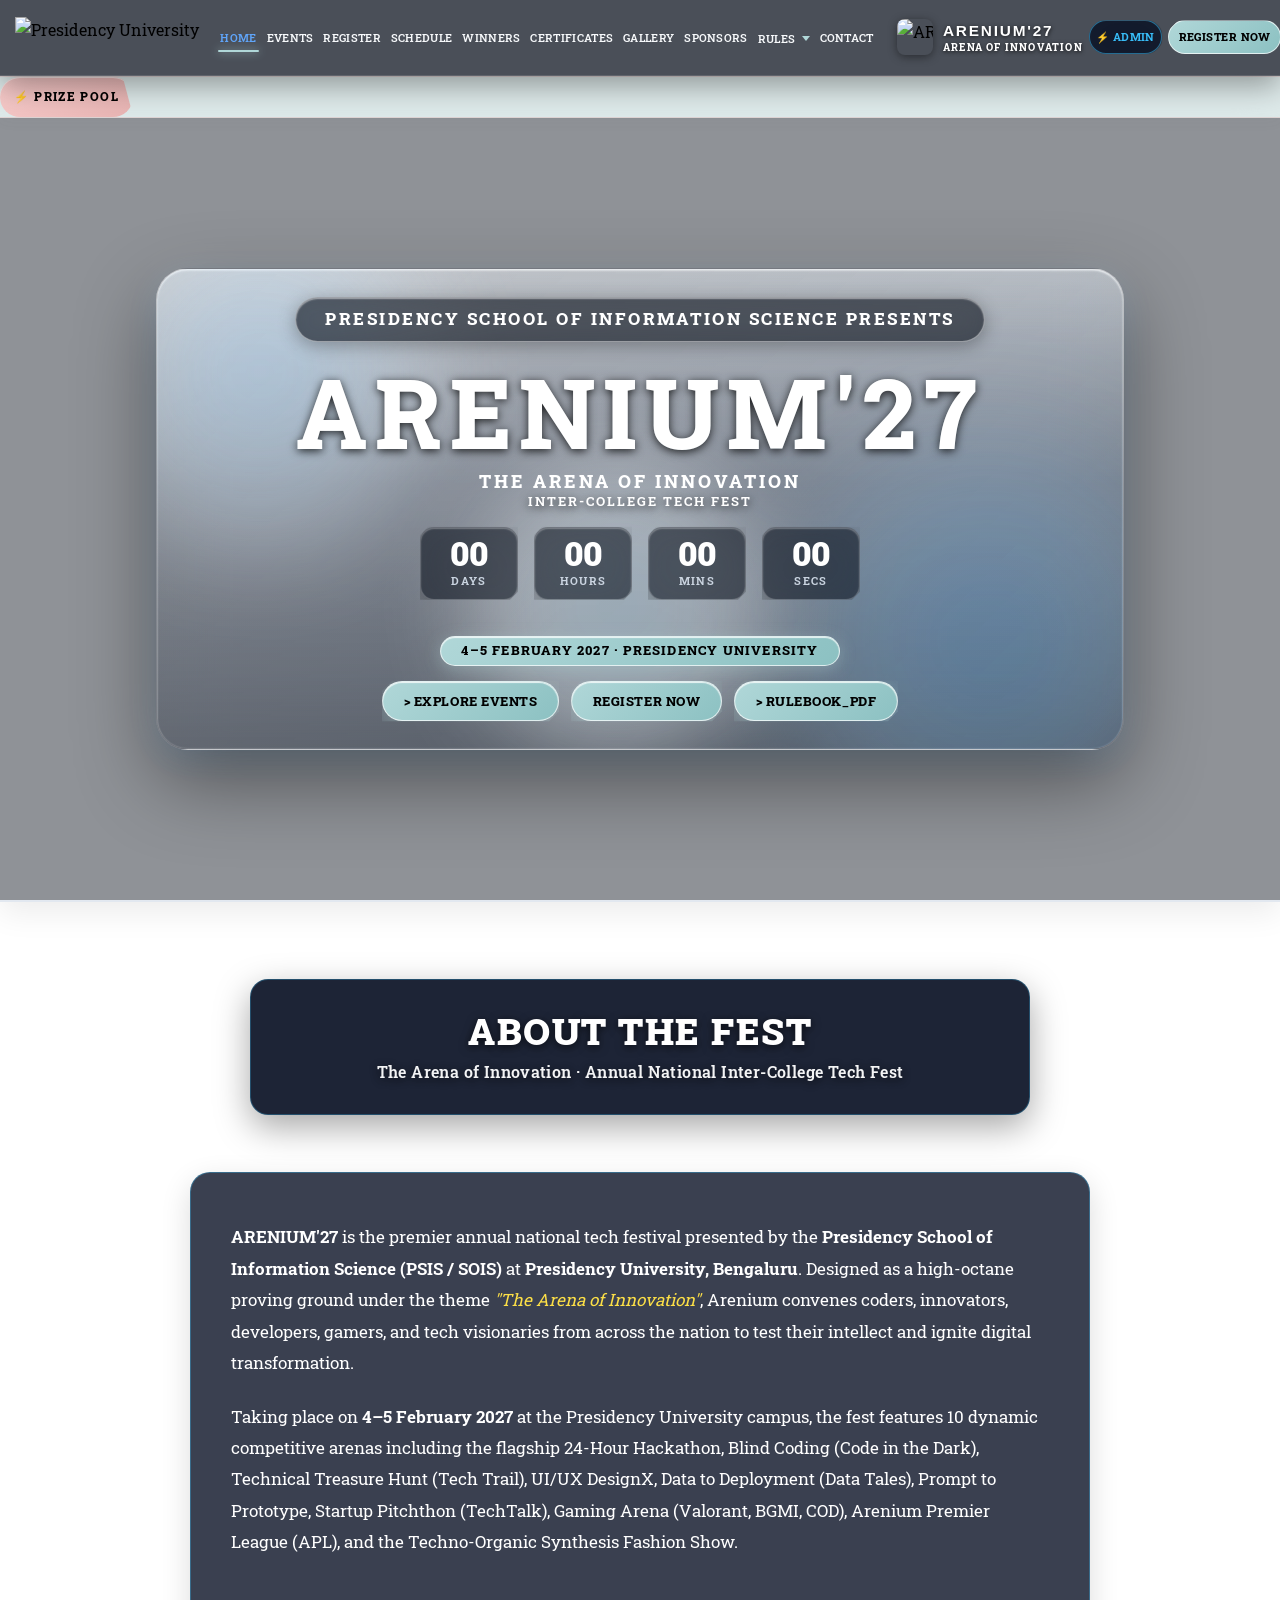
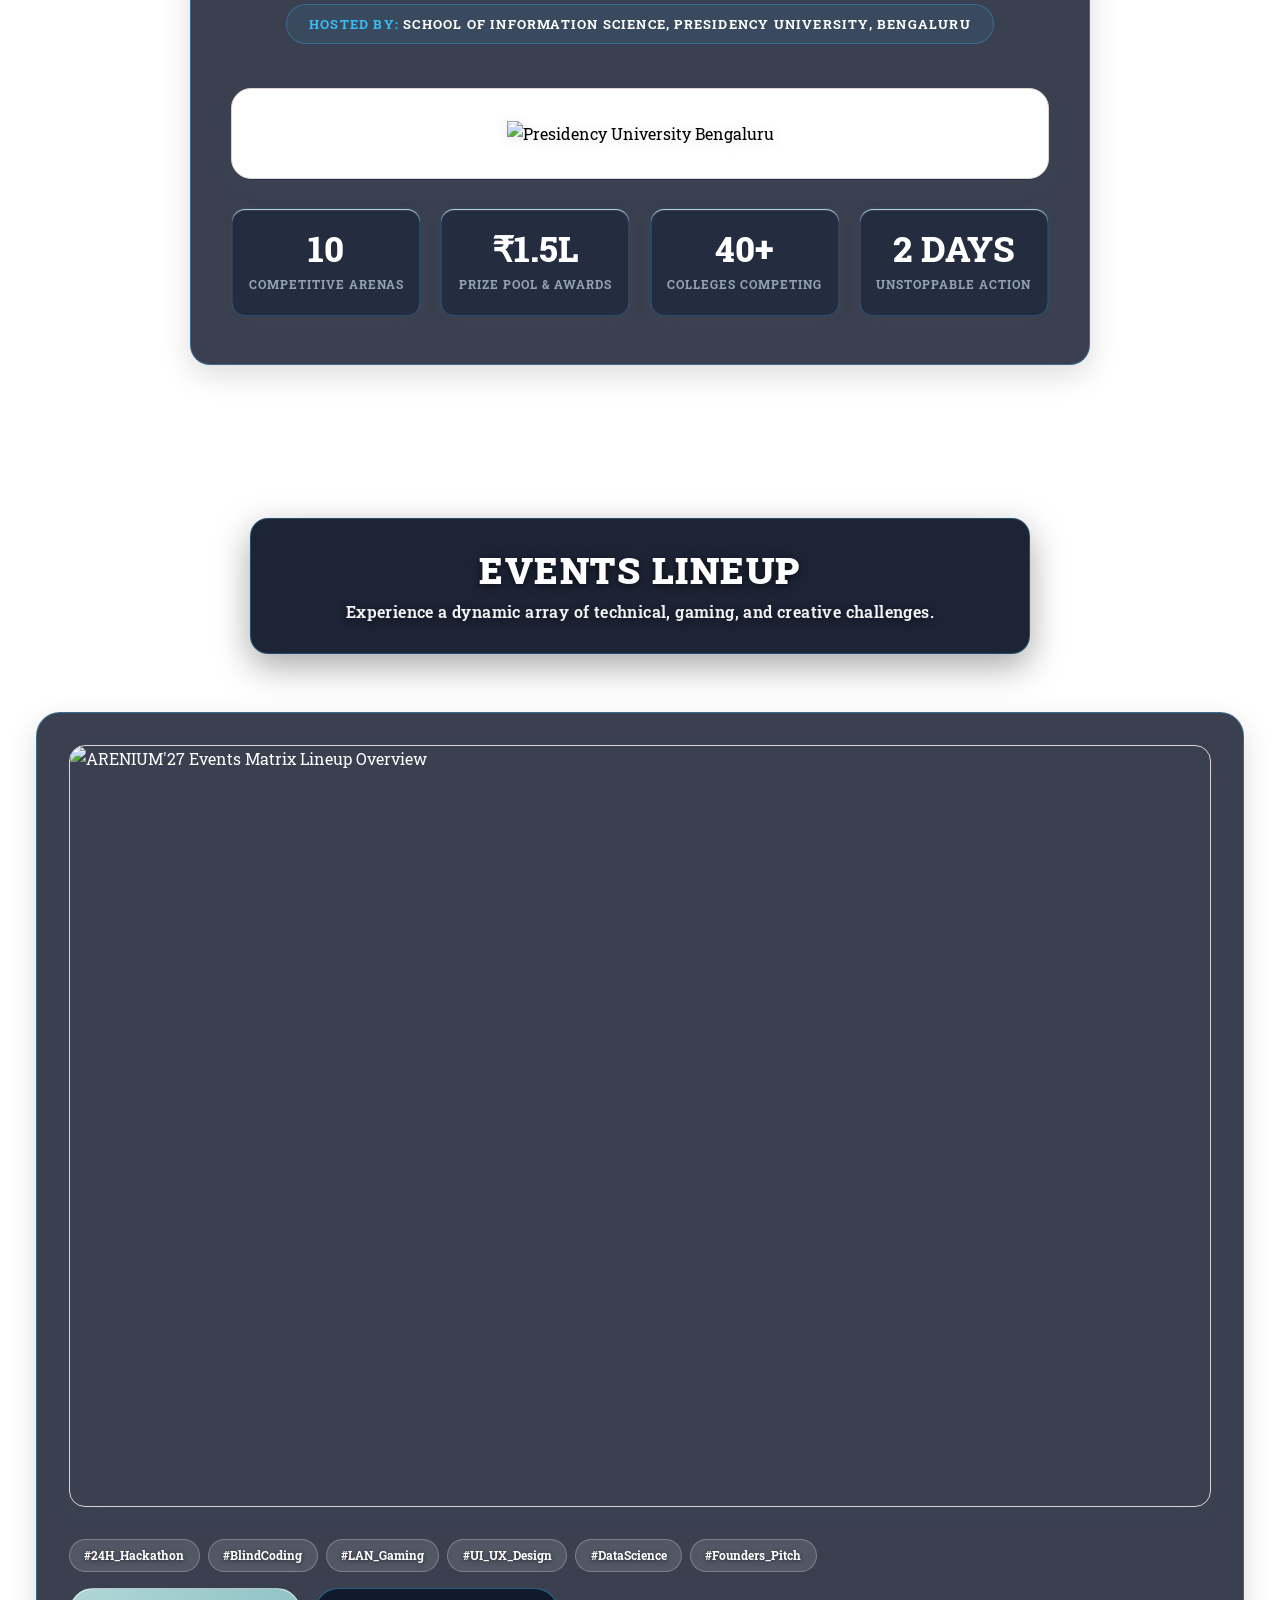
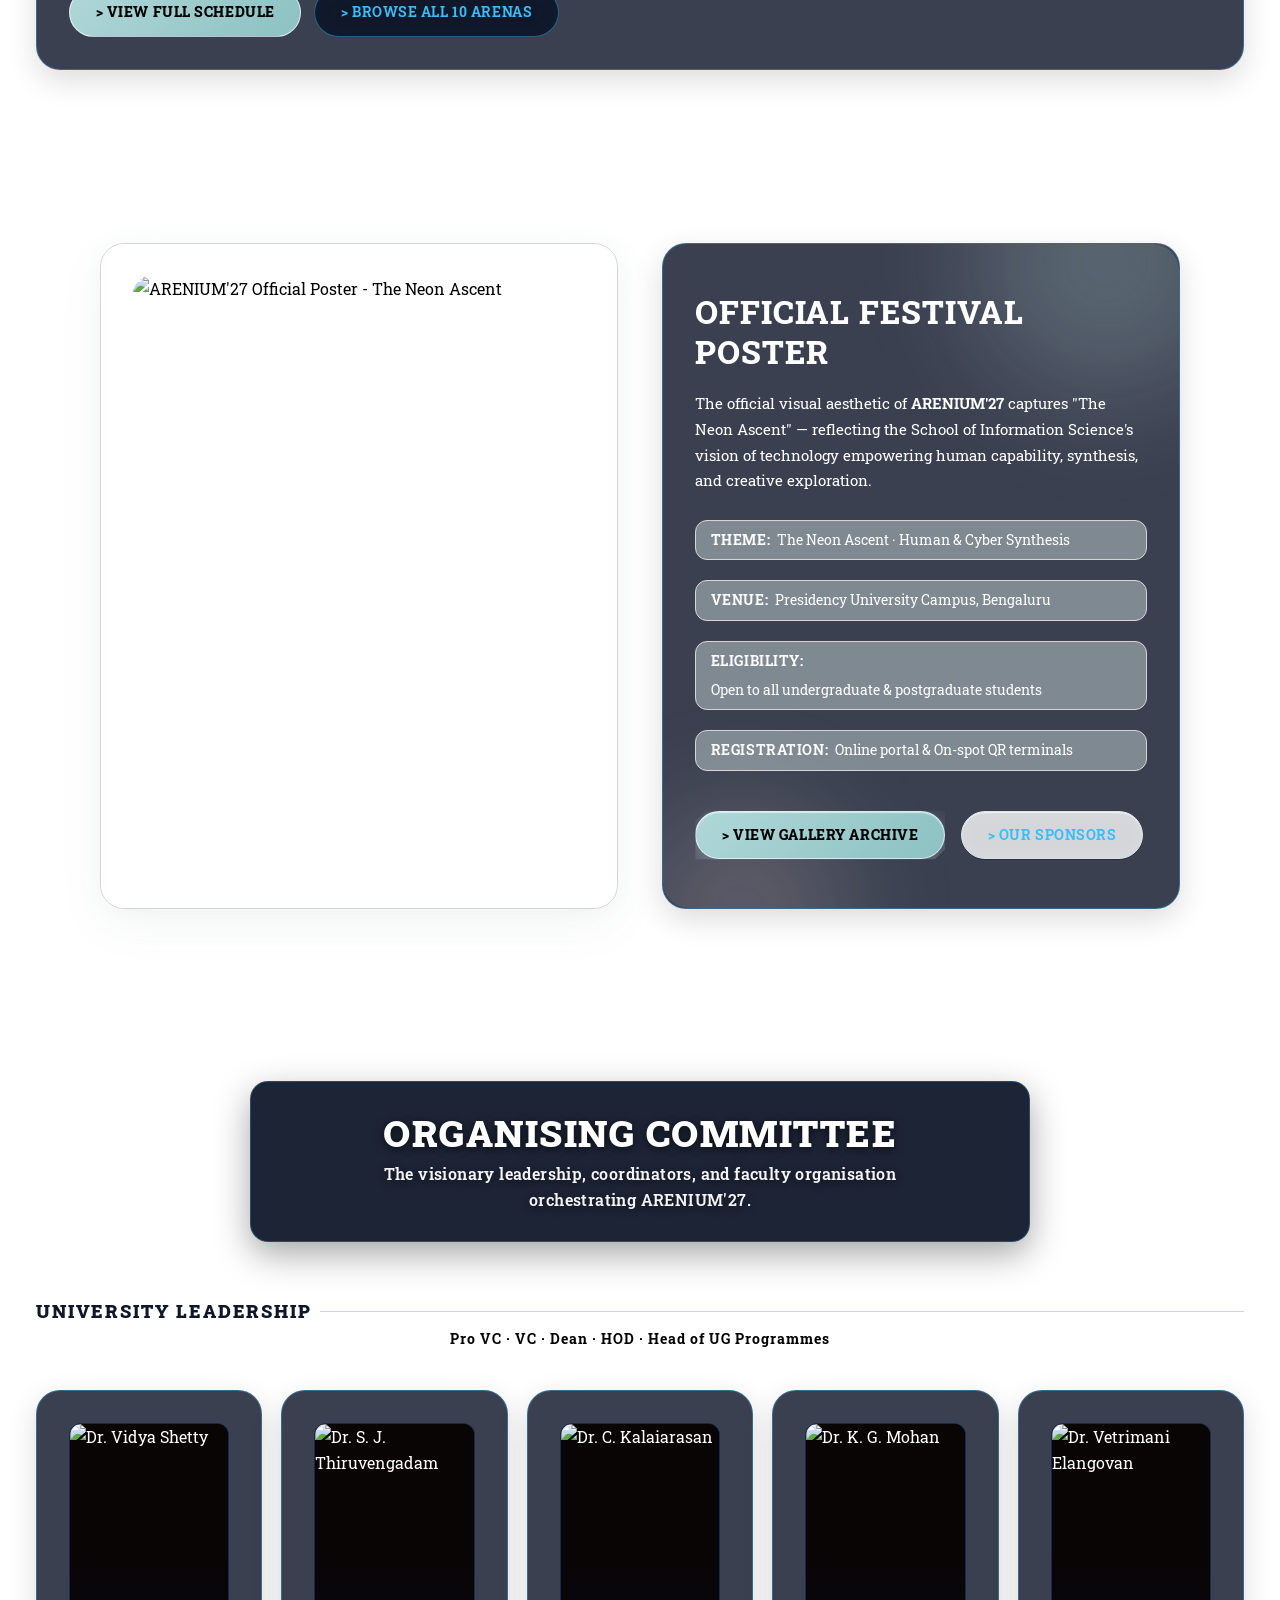
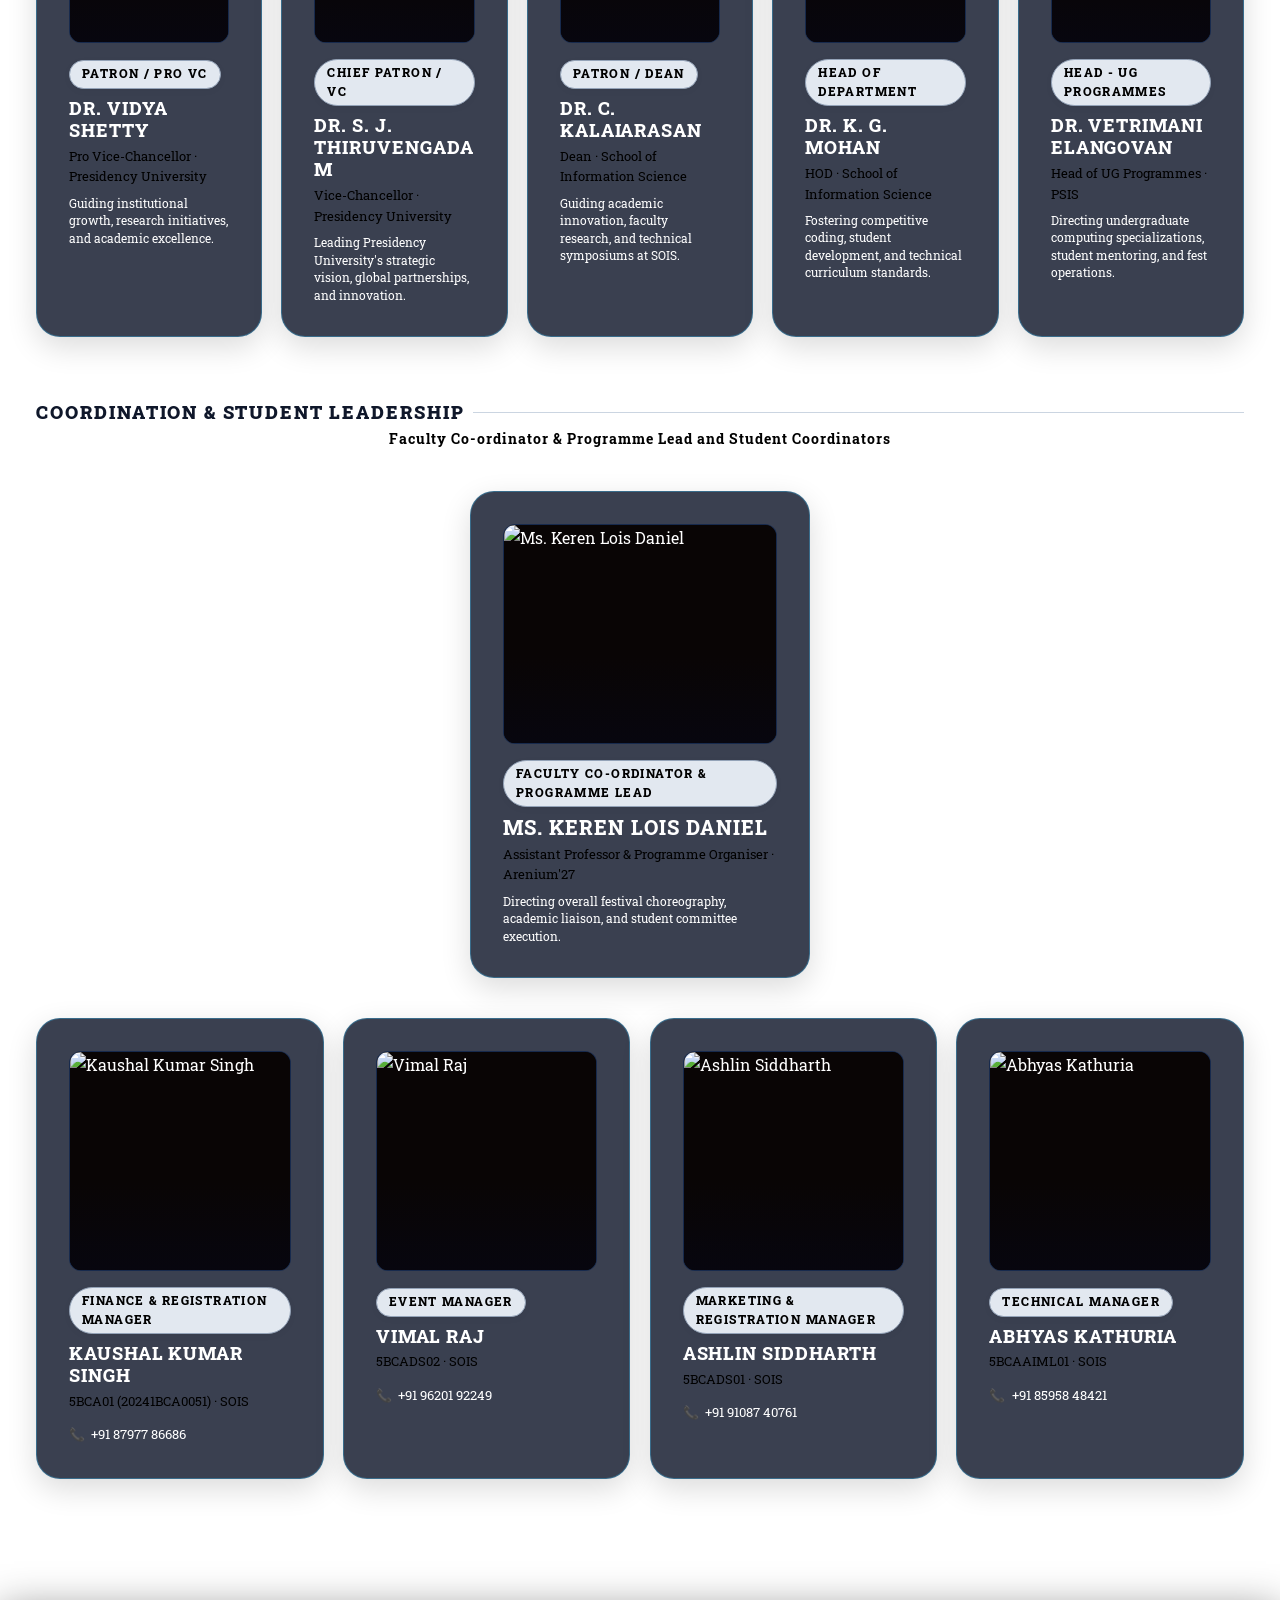
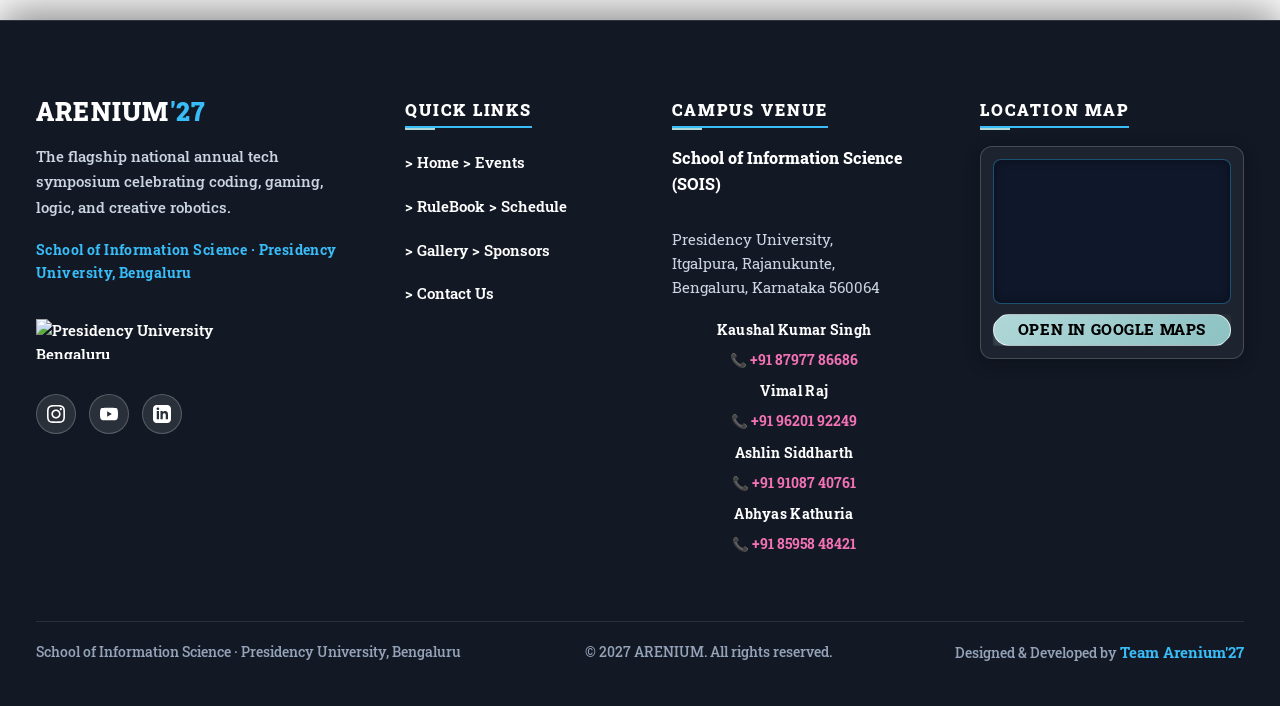
==== index.html @ 942b109a "fix(register): ensure 100% visible high-contrast text on team squad and payment summary cards" ====
﻿<!DOCTYPE html>
<html lang="en">
<head>
  

  <meta charset="UTF-8">
  <meta name="viewport" content="width=device-width, initial-scale=1.0">
  <meta http-equiv="X-UA-Compatible" content="ie=edge">

  <!-- SEO Primary Meta Tags -->
  <title>ARENIUM'27 | Annual National Tech Festival | SOIS Presidency University, Bengaluru</title>
  <meta name="title" content="ARENIUM'27 | Annual National Tech Festival | SOIS Presidency University">
  <meta name="description" content="ARENIUM'27 is the flagship annual national tech festival hosted by the School of Information Science (SOIS), Presidency University, Bengaluru. Explore hackathons, LAN gaming, tech quizzes, workshops, and ₹1,00,000+ prize pool.">
  <meta name="keywords" content="Arenium 27, Arenium 2027, SOIS, Presidency University, Tech Fest Bangalore, Bengaluru College Fest, Hackathon, LAN Gaming, Valorant, Tech Quiz, Presidency College Events">
  <meta name="author" content="School of Information Science, Presidency University">
  <meta name="robots" content="index, follow">

  <!-- Open Graph / Facebook -->
  <meta property="og:type" content="website">
  <meta property="og:url" content="https://arenium27.in/">
  <meta property="og:title" content="ARENIUM'27 | Annual National Tech Festival | SOIS Presidency University">
  <meta property="og:description" content="Disrupt the Matrix. Ignite the Future. Ascend the Grid. Join ARENIUM'27 at Presidency University, Bengaluru.">
  <meta property="og:image" content="images/main-poster.svg">

  <!-- Twitter Meta Tags -->
  <meta name="twitter:card" content="summary_large_image">
  <meta name="twitter:url" content="https://arenium27.in/">
  <meta name="twitter:title" content="ARENIUM'27 | Annual National Tech Festival">
  <meta name="twitter:description" content="The Neon Ascent — Annual flagship tech fest of School of Information Science, Presidency University, Bengaluru.">
  <meta name="twitter:image" content="images/main-poster.svg">

  <!-- Favicon -->
    <link rel="icon" type="image/svg+xml" href="images/favicon.svg?v=2027_LOGO_NEW_V1">
    <link rel="icon" type="image/png" sizes="32x32" href="images/favicon-32x32.png?v=2027_LOGO_NEW_V1">
    <link rel="icon" type="image/png" sizes="16x16" href="images/favicon-16x16.png?v=2027_LOGO_NEW_V1">
    <link rel="apple-touch-icon" sizes="180x180" href="images/apple-touch-icon.png?v=2027_LOGO_NEW_V1">
    <link rel="shortcut icon" href="images/favicon.ico?v=2027_LOGO_NEW_V1">
    <!-- Google Fonts Preconnect -->
  <link rel="preconnect" href="https://fonts.googleapis.com">
  <link rel="preconnect" href="https://fonts.gstatic.com" crossorigin>
  <link href="https://fonts.googleapis.com/css2?family=Roboto+Slab:wght@100..900&display=swap" rel="stylesheet">

  <!-- Main Stylesheet -->
  <link rel="stylesheet" href="css/style.css?v=2027_REG_TEXT_HIGH_CONTRAST_V41">
</head>
<body>
    
    <!-- ========================================================================
       GLOBAL HEADER / NAVBAR
       ======================================================================== -->
  <header class="site-header" role="banner">
    <div class="container header-container">
      
      <!-- Brand Logo & Wordmark (Left side: Presidency University & ARENIUM'27) -->
      <a href="index.html" class="brand-link" aria-label="Presidency University Home">
        <img src="images/presidency-university-logo-dark.png?v=2027" alt="Presidency University" class="header-pu-logo" width="145" height="29">
      </a>

      <!-- Mobile Navigation & Theme Toggle -->
      <div class="header-mobile-group">
        <a href="index.html" class="header-fest-brand mobile-header-fest-logo" aria-label="ARENIUM'27 Home">
          <img src="images/logo_emblem.png?v=2027_LOGO_EMBLEM" alt="ARENIUM'27" class="header-fest-emblem" width="30" height="30">
          <div class="header-fest-text">
            <span class="fest-title">ARENIUM'27</span>
            <span class="fest-tagline">Arena of innovation</span>
          </div>
        </a>
        <button class="nav-toggle-btn" aria-label="Toggle navigation menu" aria-expanded="false" aria-controls="primary-navigation">
          <span class="nav-toggle-bar"></span>
          <span class="nav-toggle-bar"></span>
          <span class="nav-toggle-bar"></span>
        </button>
      </div>

      <!-- Navigation Links (Center) -->
      <nav id="primary-navigation" class="nav-menu" role="navigation">
        <div class="nav-item">
          <a href="index.html" class="nav-link active" aria-current="page">HOME</a>
        </div>
        <div class="nav-item">
          <a href="events.html" class="nav-link">EVENTS</a>
        </div>
        <div class="nav-item">
          <a href="register.html" class="nav-link">REGISTER</a>
        </div>
        <div class="nav-item">
          <a href="schedule.html" class="nav-link">SCHEDULE</a>
        </div>
        <div class="nav-item">
          <a href="winners.html" class="nav-link">WINNERS</a>
        </div>
        <div class="nav-item">
          <a href="certificate.html" class="nav-link">CERTIFICATES</a>
        </div>
        <div class="nav-item">
          <a href="gallery.html" class="nav-link">GALLERY</a>
        </div>
        <div class="nav-item">
          <a href="sponsors.html" class="nav-link">SPONSORS</a>
        </div>

        <!-- Rules Dropdown Menu -->
        <div class="nav-item nav-dropdown">
          <button class="nav-link dropdown-toggle" aria-haspopup="true" aria-expanded="false">
            RULES <span class="dropdown-caret" aria-hidden="true"></span>
          </button>
          <ul class="dropdown-menu" role="menu">
            <li class="dropdown-item" role="none">
              <a href="rulebook.pdf" target="_blank" rel="noopener noreferrer" role="menuitem">
                &gt; RULEBOOK_PDF
              </a>
            </li>
            <li class="dropdown-item" role="none">
              <a href="events.html" role="menuitem">
                &gt; EVENT_RULEBOOKS
              </a>
            </li>
          </ul>
        </div>

        <div class="nav-item">
          <a href="contact.html" class="nav-link">CONTACT</a>
        </div>

                <!-- Mobile Drawer Theme Switch -->
        

        <!-- Mobile Actions in Drawer -->
        <div class="nav-item mobile-only mobile-action-group">
          <a href="register.html" class="btn btn-register" style="width: 100%; text-align: center; padding: 0.8rem 1rem;" data-register-btn>⚡ REGISTER NOW</a>
          <a href="admin.html" class="btn btn-ghost" style="width: 100%; text-align: center; padding: 0.65rem 1rem; font-size: 0.8rem;" title="Fest Superadmin Dashboard">
            ⚡ ADMIN PORTAL
          </a>
        </div>
      </nav>

      <!-- Desktop Header Actions (Right side on desktop) -->
      <div class="header-action-desktop">
        <a href="index.html" class="header-fest-brand header-fest-logo-link" aria-label="ARENIUM'27 Home">
          <img src="images/logo_emblem.png?v=2027_LOGO_EMBLEM" alt="ARENIUM'27" class="header-fest-emblem" width="36" height="36">
          <div class="header-fest-text">
            <span class="fest-title">ARENIUM'27</span>
            <span class="fest-tagline">Arena of innovation</span>
          </div>
        </a>
        <a href="admin.html" class="btn btn-ghost" style="padding: 0.5rem 0.9rem; font-size: 0.75rem;" title="Fest Superadmin Dashboard">
          ⚡ ADMIN
        </a>
        <a href="register.html" class="btn btn-register" data-register-btn>REGISTER NOW</a>
      </div>

    </div>
  </header>

  <!-- ========================================================================
       MOVING NEON TICKER (PRIZE POOL 1.5L) — LOCATED DIRECTLY UNDER NAVBAR
       ======================================================================== -->
  <div class="cyber-ticker-wrap" role="complementary" aria-label="Prize Pool Announcement">
    <div class="cyber-ticker-badge">⚡ PRIZE POOL</div>
    <div class="cyber-ticker-track">
      <div class="cyber-ticker-content" id="prize-ticker-content">
        ⚡ TOTAL PRIZE POOL: <span class="cyber-ticker-highlight">₹1,50,000 (1.5 LAKHS)</span> • CASH PRIZES &amp; ACCREDITED MERIT CERTIFICATES ACROSS ALL TRACKS • REGISTRATIONS LIVE ⚡
      </div>
    </div>
  </div>

  <!-- ========================================================================
       MAIN CONTENT
       ======================================================================== -->
  <main id="main-content">

    <!-- ----------------------------------------------------------------------
         1. HERO SECTION
         ---------------------------------------------------------------------- -->
    <section class="hero-section" aria-label="Hero Introduction">
      <!-- Animated Canvas Background -->
      <canvas id="hero-canvas" class="hero-canvas" aria-hidden="true"></canvas>
      <div class="hero-overlay-grid" aria-hidden="true"></div>

      <div class="container hero-content">
        <!-- Apple-styled Atmospheric Hero Glass Card with Motion Backdrop -->
        <div class="hero-main-glass-card">
          <div class="hero-motion-backdrop" aria-hidden="true">
            <div class="motion-orb motion-orb-1"></div>
            <div class="motion-orb motion-orb-2"></div>
            <div class="motion-orb motion-orb-3"></div>
            <div class="motion-mesh-shimmer"></div>
          </div>

          <div class="hero-card-inner">
            <!-- Presenter Banner -->
            <div class="hero-presenter-banner">
              <span class="hero-presenter-tag">
                PRESIDENCY SCHOOL OF INFORMATION SCIENCE PRESENTS
              </span>
            </div>

            <!-- Giant Glitch Fest Title -->
            <h1 class="glitch-title" data-text="ARENIUM'27">ARENIUM'27</h1>

            <!-- Official Tagline -->
            <p class="hero-tagline" style="letter-spacing: 4px;">
              <span class="tag-part" >THE ARENA OF INNOVATION</span>
            </p>
            <p class="hero-subtagline">
              INTER-COLLEGE TECH FEST
            </p>

            <!-- Live Countdown Timer -->
            <div class="countdown-container" aria-label="Event Countdown">
              <div class="countdown-grid" id="countdown-grid">
                <div class="countdown-box">
                  <div class="count-num" id="count-days">00</div>
                  <div class="count-label">DAYS</div>
                </div>
                <div class="countdown-box">
                  <div class="count-num" id="count-hours">00</div>
                  <div class="count-label">HOURS</div>
                </div>
                <div class="countdown-box">
                  <div class="count-num" id="count-mins">00</div>
                  <div class="count-label">MINS</div>
                </div>
                <div class="countdown-box">
                  <div class="count-num" id="count-secs">00</div>
                  <div class="count-label">SECS</div>
                </div>
              </div>

              <!-- When countdown reaches zero -->
              <div class="countdown-live-banner" id="countdown-live-banner" role="status">
                ⚡ EVENT IS LIVE NOW ⚡
              </div>
            </div>

            <!-- Event Date & University Badge -->
            <div class="hero-date-badge">
              <span>4–5 FEBRUARY 2027 · PRESIDENCY UNIVERSITY</span>
            </div>

            <!-- Hero Call to Action Buttons -->
            <div class="hero-cta-group">
              <a href="events.html" class="btn btn-primary">
                <span>&gt; EXPLORE EVENTS</span>
              </a>
              <a href="register.html" class="btn btn-register" data-register-btn>
                <span>REGISTER NOW</span>
              </a>
              <a href="rulebook.pdf" target="_blank" rel="noopener noreferrer" class="btn btn-ghost">
                <span>&gt; RULEBOOK_PDF</span>
              </a>
            </div>
          </div>
        </div>
      </div>
    </section>

    <!-- ----------------------------------------------------------------------
         2. ABOUT THE FEST SECTION
         ---------------------------------------------------------------------- -->
    <section class="about-section" id="about" aria-labelledby="about-heading">
      <div class="container">
        <div class="section-header reveal-on-scroll">
          <h2 class="section-title" id="about-heading" style="color: #FFFFFF !important; -webkit-text-fill-color: #FFFFFF !important;">ABOUT THE FEST</h2>
          <p class="section-subtitle" style="color: #FFFFFF !important; -webkit-text-fill-color: #FFFFFF !important;">The Arena of Innovation · Annual National Inter-College Tech Fest</p>
        </div>

        <div class="cyber-card about-card reveal-on-scroll">
          <p class="about-text">
            <strong>ARENIUM'27</strong> is the premier annual national tech festival presented by the <strong>Presidency School of Information Science (PSIS / SOIS)</strong> at <strong>Presidency University, Bengaluru</strong>. Designed as a high-octane proving ground under the theme <em>"The Arena of Innovation"</em>, Arenium convenes coders, innovators, developers, gamers, and tech visionaries from across the nation to test their intellect and ignite digital transformation.
          </p>
          <p class="about-text">
            Taking place on <strong>4–5 February 2027</strong> at the Presidency University campus, the fest features 10 dynamic competitive arenas including the flagship 24-Hour Hackathon, Blind Coding (Code in the Dark), Technical Treasure Hunt (Tech Trail), UI/UX DesignX, Data to Deployment (Data Tales), Prompt to Prototype, Startup Pitchthon (TechTalk), Gaming Arena (Valorant, BGMI, COD), Arenium Premier League (APL), and the Techno-Organic Synthesis Fashion Show.
          </p>

          <div class="about-host-pill">
            HOSTED BY: <span>SCHOOL OF INFORMATION SCIENCE, PRESIDENCY UNIVERSITY, BENGALURU</span>
          </div>

          <div class="host-institution-brand-card">
            <a href="register.html" title="Click to Register for ARENIUM'27 - Presidency University">
              <img src="images/presidency-university-logo-dark.png?v=2027" alt="Presidency University Bengaluru" class="pu-official-logo pu-logo-dark" style="max-width: 320px;">
              <img src="images/presidency-university-logo-light.png?v=2027" alt="Presidency University Bengaluru" class="pu-official-logo pu-logo-light" style="max-width: 320px;">
            </a>
          </div>

          <!-- Quick Fest Highlights & Stats -->
          <div class="about-stats-grid">
            <div class="stat-item">
              <div class="stat-number">10</div>
              <div class="stat-label">COMPETITIVE ARENAS</div>
            </div>
            <div class="stat-item">
              <div class="stat-number">₹1.5L</div>
              <div class="stat-label">PRIZE POOL &amp; AWARDS</div>
            </div>
            <div class="stat-item">
              <div class="stat-number">40+</div>
              <div class="stat-label">COLLEGES COMPETING</div>
            </div>
            <div class="stat-item">
              <div class="stat-number">2 DAYS</div>
              <div class="stat-label">UNSTOPPABLE ACTION</div>
            </div>
          </div>
        </div>
      </div>
    </section>

    <!-- ----------------------------------------------------------------------
         3. EVENTS PREVIEW SECTION
         ---------------------------------------------------------------------- -->
    <section class="events-preview-section" id="events-preview" aria-labelledby="events-heading">
      <div class="container">
        <div class="section-header reveal-on-scroll">
          <h2 class="section-title" id="events-heading" style="color: #FFFFFF !important; -webkit-text-fill-color: #FFFFFF !important;">EVENTS LINEUP</h2>
          <p class="section-subtitle" style="color: #FFFFFF !important; -webkit-text-fill-color: #FFFFFF !important;">Experience a dynamic array of technical, gaming, and creative challenges.</p>
        </div>

        <div class="cyber-card events-preview-card reveal-on-scroll">
          <!-- Events Lineup Poster Display -->
          <div class="events-preview-img-wrap">
            <img src="images/events-poster.svg" alt="ARENIUM'27 Events Matrix Lineup Overview" class="events-preview-img" width="900" height="600" loading="lazy">
          </div>

          <!-- Bottom bar with buttons & tags -->
          <div class="events-preview-footer">
            <div class="events-quick-tags">
              <span class="quick-tag" style="color: #FFFFFF !important; -webkit-text-fill-color: #FFFFFF !important;">#24H_Hackathon</span>
              <span class="quick-tag" style="color: #FFFFFF !important; -webkit-text-fill-color: #FFFFFF !important;">#BlindCoding</span>
              <span class="quick-tag" style="color: #FFFFFF !important; -webkit-text-fill-color: #FFFFFF !important;">#LAN_Gaming</span>
              <span class="quick-tag" style="color: #FFFFFF !important; -webkit-text-fill-color: #FFFFFF !important;">#UI_UX_Design</span>
              <span class="quick-tag" style="color: #FFFFFF !important; -webkit-text-fill-color: #FFFFFF !important;">#DataScience</span>
              <span class="quick-tag" style="color: #FFFFFF !important; -webkit-text-fill-color: #FFFFFF !important;">#Founders_Pitch</span>
            </div>

            <div style="display: flex; gap: 0.8rem; flex-wrap: wrap;">
              <a href="schedule.html" class="btn btn-primary">
                &gt; VIEW FULL SCHEDULE
              </a>
              <a href="events.html" class="btn btn-ghost">
                &gt; BROWSE ALL 10 ARENAS
              </a>
            </div>
          </div>
        </div>
      </div>
    </section>

    <!-- ----------------------------------------------------------------------
         4. MAIN POSTER BLOCK
         ---------------------------------------------------------------------- -->
    <section class="poster-showcase-section" aria-labelledby="poster-heading">
      <div class="container">
        <div class="poster-showcase-grid">
          
          <!-- Poster Image with Holographic Frame -->
          <div class="poster-frame reveal-on-scroll">
            <img src="images/main-poster.svg" alt="ARENIUM'27 Official Poster - The Neon Ascent" width="800" height="1100" loading="lazy">
          </div>

          <!-- Information & Gallery CTA in Apple Atmospheric Glass Card -->
          <div class="poster-info poster-info-glass-card cyber-card reveal-on-scroll">
            <div class="poster-glass-motion-backdrop" aria-hidden="true">
              <div class="motion-orb motion-orb-poster-1"></div>
              <div class="motion-orb motion-orb-poster-2"></div>
            </div>

            <div class="poster-info-inner">
              <h3 id="poster-heading">OFFICIAL FESTIVAL POSTER</h3>
              <p class="poster-description">
                The official visual aesthetic of <strong>ARENIUM'27</strong> captures "The Neon Ascent" — reflecting the School of Information Science's vision of technology empowering human capability, synthesis, and creative exploration.
              </p>

              <ul class="poster-meta-list">
                <li><strong class="meta-label">THEME:</strong> <span class="meta-val">The Neon Ascent · Human &amp; Cyber Synthesis</span></li>
                <li><strong class="meta-label">VENUE:</strong> <span class="meta-val">Presidency University Campus, Bengaluru</span></li>
                <li><strong class="meta-label">ELIGIBILITY:</strong> <span class="meta-val">Open to all undergraduate &amp; postgraduate students</span></li>
                <li><strong class="meta-label">REGISTRATION:</strong> <span class="meta-val">Online portal &amp; On-spot QR terminals</span></li>
              </ul>

              <div class="poster-cta-row">
                <a href="gallery.html" class="btn btn-primary">
                  &gt; VIEW GALLERY ARCHIVE
                </a>
                <a href="sponsors.html" class="btn btn-ghost">
                  &gt; OUR SPONSORS
                </a>
              </div>
            </div>
          </div>

        </div>
      </div>
    </section>

    <!-- ----------------------------------------------------------------------
         5. TEAM STRIP SECTION (ALIGNMENTS: TOP / MIDDLE / END)
         ---------------------------------------------------------------------- -->
    <section class="team-section" id="team" aria-labelledby="team-heading">
      <div class="container">
        <div class="section-header reveal-on-scroll">
          <h2 class="section-title" id="team-heading" style="color: #FFFFFF !important; -webkit-text-fill-color: #FFFFFF !important;">ORGANISING COMMITTEE</h2>
          <p class="section-subtitle" style="color: #FFFFFF !important; -webkit-text-fill-color: #FFFFFF !important;">The visionary leadership, coordinators, and faculty organisation orchestrating ARENIUM'27.</p>
        </div>

        <!-- ==========================================
             1. TOP: UNIVERSITY LEADERSHIP & PATRONS
             ========================================== -->
        <div class="team-tier-block reveal-on-scroll">
          <div class="team-tier-header">
            <h3 class="team-group-title" style="margin: 0.4rem 0;">UNIVERSITY LEADERSHIP</h3>
            <p class="team-tier-desc">Pro VC · VC · Dean · HOD · Head of UG Programmes</p>
          </div>
          
          <div class="team-grid team-grid-leadership" data-leadership-grid>
            <!-- 1. Pro VC -->
            <div class="cyber-card team-card">
              <div class="team-photo-wrap">
                <img src="images/leader-provc.svg" alt="Dr. Vidya Shetty" class="team-avatar-img" loading="lazy">
              </div>
              <div class="team-card-tag">PATRON / PRO VC</div>
              <h4 class="team-name">Dr. Vidya Shetty</h4>
              <div class="team-role">Pro Vice-Chancellor · Presidency University</div>
              <p class="team-card-desc">
                Guiding institutional growth, research initiatives, and academic excellence.
              </p>
            </div>

            <!-- 2. VC -->
            <div class="cyber-card team-card">
              <div class="team-photo-wrap">
                <img src="images/leader-vc.svg" alt="Dr. S. J. Thiruvengadam" class="team-avatar-img" loading="lazy">
              </div>
              <div class="team-card-tag">CHIEF PATRON / VC</div>
              <h4 class="team-name">Dr. S. J. Thiruvengadam</h4>
              <div class="team-role">Vice-Chancellor · Presidency University</div>
              <p class="team-card-desc">
                Leading Presidency University's strategic vision, global partnerships, and innovation.
              </p>
            </div>

            <!-- 3. Dean -->
            <div class="cyber-card team-card">
              <div class="team-photo-wrap">
                <img src="images/leader-dean.svg" alt="Dr. C. Kalaiarasan" class="team-avatar-img" loading="lazy">
              </div>
              <div class="team-card-tag">PATRON / DEAN</div>
              <h4 class="team-name">Dr. C. Kalaiarasan</h4>
              <div class="team-role">Dean · School of Information Science</div>
              <p class="team-card-desc">
                Guiding academic innovation, faculty research, and technical symposiums at SOIS.
              </p>
            </div>

            <!-- 4. HOD -->
            <div class="cyber-card team-card">
              <div class="team-photo-wrap">
                <img src="images/leader-hod.svg" alt="Dr. K. G. Mohan" class="team-avatar-img" loading="lazy">
              </div>
              <div class="team-card-tag">HEAD OF DEPARTMENT</div>
              <h4 class="team-name">Dr. K. G. Mohan</h4>
              <div class="team-role">HOD · School of Information Science</div>
              <p class="team-card-desc">
                Fostering competitive coding, student development, and technical curriculum standards.
              </p>
            </div>

            <!-- 5. UG Head -->
            <div class="cyber-card team-card">
              <div class="team-photo-wrap">
                <img src="images/leader-ug.svg" alt="Dr. Vetrimani Elangovan" class="team-avatar-img" loading="lazy">
              </div>
              <div class="team-card-tag">HEAD - UG PROGRAMMES</div>
              <h4 class="team-name">Dr. Vetrimani Elangovan</h4>
              <div class="team-role">Head of UG Programmes · PSIS</div>
              <p class="team-card-desc">
                Directing undergraduate computing specializations, student mentoring, and fest operations.
              </p>
            </div>
          </div>
        </div>

        <!-- ==========================================
             2. MIDDLE: COORDINATION & STUDENT MANAGEMENT
             ========================================== -->
        <div class="team-tier-block reveal-on-scroll" style="margin-top: var(--space-2xl);">
          <div class="team-tier-header">
            <h3 class="team-group-title" style="margin: 0.4rem 0;">COORDINATION &amp; STUDENT LEADERSHIP</h3>
            <p class="team-tier-desc">Faculty Co-ordinator &amp; Programme Lead and Student Coordinators</p>
          </div>

          <!-- Faculty Coordinator & Program Lead Showcase -->
          <div class="cyber-card team-card team-card-lead">
            <div class="team-photo-wrap" style="height: 190px;">
              <img src="images/leader-organiser.svg" alt="Ms. Keren Lois Daniel" class="team-avatar-img" loading="lazy">
            </div>
            <div class="team-card-tag">FACULTY CO-ORDINATOR &amp; PROGRAMME LEAD</div>
            <h4 class="team-name" style="font-size: 1.25rem;">Ms. Keren Lois Daniel</h4>
            <div class="team-role">Assistant Professor &amp; Programme Organiser · Arenium'27</div>
            <p class="team-card-desc">
              Directing overall festival choreography, academic liaison, and student committee execution.
            </p>
          </div>

                    <!-- Student Coordinators Grid -->
          <div class="team-grid" data-student-coords-grid>
            <div class="cyber-card team-card">
              <div class="team-photo-wrap">
                <img src="images/coord-kaushal.svg" alt="Kaushal Kumar Singh" class="team-avatar-img" loading="lazy">
              </div>
              <div class="team-card-tag">FINANCE &amp; REGISTRATION MANAGER</div>
              <h4 class="team-name">Kaushal Kumar Singh</h4>
              <div class="team-role">5BCA01 (20241BCA0051) · SOIS</div>
              <a href="tel:+918797786686" class="team-phone-link" aria-label="Call Kaushal Kumar Singh">
                <span>📞</span> +91 87977 86686
              </a>
            </div>

            <div class="cyber-card team-card">
              <div class="team-photo-wrap">
                <img src="images/coord-vimal.svg" alt="Vimal Raj" class="team-avatar-img" loading="lazy">
              </div>
              <div class="team-card-tag">EVENT MANAGER</div>
              <h4 class="team-name">Vimal Raj</h4>
              <div class="team-role">5BCADS02 · SOIS</div>
              <a href="tel:+919620192249" class="team-phone-link" aria-label="Call Vimal Raj">
                <span>📞</span> +91 96201 92249
              </a>
            </div>

            <div class="cyber-card team-card">
              <div class="team-photo-wrap">
                <img src="images/coord-ashlin.svg" alt="Ashlin Siddharth" class="team-avatar-img" loading="lazy">
              </div>
              <div class="team-card-tag">MARKETING &amp; REGISTRATION MANAGER</div>
              <h4 class="team-name">Ashlin Siddharth</h4>
              <div class="team-role">5BCADS01 · SOIS</div>
              <a href="tel:+919108740761" class="team-phone-link" aria-label="Call Ashlin Siddharth">
                <span>📞</span> +91 91087 40761
              </a>
            </div>

            <div class="cyber-card team-card">
              <div class="team-photo-wrap">
                <img src="images/ABHYAS.png" alt="Abhyas Kathuria" class="team-avatar-img" loading="lazy" style="object-position: center top;">
              </div>
              <div class="team-card-tag">TECHNICAL MANAGER</div>
              <h4 class="team-name">Abhyas Kathuria</h4>
              <div class="team-role">5BCAAIML01 · SOIS</div>
              <a href="tel:+918595848421" class="team-phone-link" aria-label="Call Abhyas Kathuria">
                <span>📞</span> +91 85958 48421
              </a>
            </div>
          </div>
        </div>
        </div>

        </div>
    </section>

  </main>

  <!-- ========================================================================
       GLOBAL FOOTER
       ======================================================================== -->
  <footer class="site-footer" role="contentinfo">
    <div class="container">
      
      <!-- 4-Column Grid -->
      <div class="footer-grid">
        
        <!-- Col 1: Brand & Blurb -->
        <div class="footer-col">
          <div style="margin-bottom: 0.8rem;">
            <a href="index.html" class="brand-link">
              <span class="brand-name">ARENIUM<span class="accent-quote">'</span><span class="accent-num">27</span></span>
            </a>
          </div>
          <p class="footer-desc">
            The flagship national annual tech symposium celebrating coding, gaming, logic, and creative robotics.
          </p>
          <div class="footer-host-tag">
            School of Information Science · Presidency University, Bengaluru
          </div>

          <div class="footer-institution-badge">
            <a href="https://presidencyuniversity.in" target="_blank" rel="noopener noreferrer" title="Presidency University, Bengaluru">
              <img src="images/presidency-university-logo-dark.png?v=2027" alt="Presidency University Bengaluru" class="footer-pu-logo pu-logo-dark" width="220" height="40">
              <img src="images/presidency-university-logo-light.png?v=2027" alt="Presidency University Bengaluru" class="footer-pu-logo pu-logo-light" width="220" height="40">
            </a>
          </div>

          <!-- Social Icons -->
          <div class="footer-social-row" aria-label="Social media links">
            <a href="https://instagram.com" target="_blank" rel="noopener noreferrer" class="social-pill" aria-label="Instagram">
              <svg width="18" height="18" viewBox="0 0 24 24" fill="currentColor">
                <path d="M12 2.163c3.204 0 3.584.012 4.85.07 3.252.148 4.771 1.691 4.919 4.919.058 1.265.069 1.645.069 4.849 0 3.205-.012 3.584-.069 4.849-.149 3.225-1.664 4.771-4.919 4.919-1.266.058-1.644.07-4.85.07-3.204 0-3.584-.012-4.849-.07-3.26-.149-4.771-1.699-4.919-4.92-.058-1.265-.07-1.644-.07-4.849 0-3.204.013-3.583.07-4.849.149-3.227 1.664-4.771 4.919-4.919 1.266-.057 1.645-.069 4.849-.069zm0-2.163c-3.259 0-3.667.014-4.947.072-4.358.2-6.78 2.618-6.98 6.98-.059 1.281-.073 1.689-.073 4.948 0 3.259.014 3.668.072 4.948.2 4.358 2.618 6.78 6.98 6.98 1.281.058 1.689.072 4.948.072 3.259 0 3.668-.014 4.948-.072 4.354-.2 6.782-2.618 6.979-6.98.059-1.28.073-1.689.073-4.948 0-3.259-.014-3.667-.072-4.947-.196-4.354-2.617-6.78-6.979-6.98-1.281-.059-1.69-.073-4.949-.073zm0 5.838c-3.403 0-6.162 2.759-6.162 6.162s2.759 6.163 6.162 6.163 6.162-2.759 6.162-6.163c0-3.403-2.759-6.162-6.162-6.162zm0 10.162c-2.209 0-4-1.79-4-4 0-2.209 1.791-4 4-4s4 1.791 4 4c0 2.21-1.791 4-4 4zm6.406-11.845c-.796 0-1.441.645-1.441 1.44s.645 1.44 1.441 1.44c.795 0 1.439-.645 1.439-1.44s-.644-1.44-1.439-1.44z"/>
              </svg>
            </a>
            <a href="https://youtube.com" target="_blank" rel="noopener noreferrer" class="social-pill" aria-label="YouTube">
              <svg width="18" height="18" viewBox="0 0 24 24" fill="currentColor">
                <path d="M23.498 6.186a3.016 3.016 0 0 0-2.122-2.136C19.505 3.545 12 3.545 12 3.545s-7.505 0-9.377.505A3.017 3.017 0 0 0 .502 6.186C0 8.07 0 12 0 12s0 3.93.502 5.814a3.016 3.016 0 0 0 2.122 2.136c1.871.505 9.376.505 9.376.505s7.505 0 9.377-.505a3.015 3.015 0 0 0 2.122-2.136C24 15.93 24 12 24 12s0-3.93-.502-5.814zM9.545 15.568V8.432L15.818 12l-6.273 3.568z"/>
              </svg>
            </a>
            <a href="https://linkedin.com" target="_blank" rel="noopener noreferrer" class="social-pill" aria-label="LinkedIn">
              <svg width="18" height="18" viewBox="0 0 24 24" fill="currentColor">
                <path d="M19 0h-14c-2.761 0-5 2.239-5 5v14c0 2.761 2.239 5 5 5h14c2.762 0 5-2.239 5-5v-14c0-2.761-2.761-5-5-5zm-11 19h-3v-11h3v11zm-1.5-12.268c-.966 0-1.75-.79-1.75-1.764s.784-1.764 1.75-1.764 1.75.79 1.75 1.764-.783 1.764-1.75 1.764zm13.5 12.268h-3v-5.604c0-3.368-4-3.113-4 0v5.604h-3v-11h3v1.765c1.396-2.586 7-2.777 7 2.476v6.759z"/>
              </svg>
            </a>
          </div>
        </div>

        <!-- Col 2: Quick Links -->
        <div class="footer-col">
          <h4 class="footer-col-title">QUICK LINKS</h4>
          <ul class="footer-links-list">
            <li><a href="index.html">&gt; Home</a></li>
            <li><a href="events.html">&gt; Events</a></li>
            <li><a href="rulebook.pdf" target="_blank" rel="noopener noreferrer">&gt; RuleBook</a></li>
            <li><a href="schedule.html">&gt; Schedule</a></li>
            <li><a href="gallery.html">&gt; Gallery</a></li>
            <li><a href="sponsors.html">&gt; Sponsors</a></li>
            <li><a href="contact.html">&gt; Contact Us</a></li>
          </ul>
        </div>

        <!-- Col 3: Address & Contact Numbers -->
        <div class="footer-col">
          <h4 class="footer-col-title">CAMPUS VENUE</h4>
          <address class="footer-address">
            <strong>School of Information Science (SOIS)</strong><br>
            Presidency University,<br>
            Itgalpura, Rajanukunte,<br>
            Bengaluru, Karnataka 560064
          </address>

                    <!-- Contact Numbers with tel: links -->
          <ul class="footer-contacts-list">
            <li>
              <span class="footer-contact-name">Kaushal Kumar Singh</span>
              <a href="tel:+918797786686">📞 +91 87977 86686</a>
            </li>
            <li>
              <span class="footer-contact-name">Vimal Raj</span>
              <a href="tel:+919620192249">📞 +91 96201 92249</a>
            </li>
            <li>
              <span class="footer-contact-name">Ashlin Siddharth</span>
              <a href="tel:+919108740761">📞 +91 91087 40761</a>
            </li>
            <li>
              <span class="footer-contact-name">Abhyas Kathuria</span>
              <a href="tel:+918595848421">📞 +91 85958 48421</a>
            </li>
          </ul>
        </div>

        <!-- Col 4: Location Mini-Map -->
        <div class="footer-col">
          <h4 class="footer-col-title">LOCATION MAP</h4>
          <div class="footer-map-card">
            <div class="footer-map-wrapper">
              <iframe
                title="Presidency University Bengaluru Map Location"
                src="https://maps.google.com/maps?q=Presidency%20University%20Bengaluru&amp;t=&amp;z=14&amp;ie=UTF8&amp;iwloc=&amp;output=embed"
                width="100%"
                height="145"
                style="border:0; border-radius: 8px; display: block; width: 100%;"
                loading="lazy"
                referrerpolicy="no-referrer-when-downgrade">
              </iframe>
            </div>
            <a href="https://maps.google.com/?q=Presidency+University+Bengaluru" target="_blank" rel="noopener noreferrer" class="btn btn-primary footer-map-btn" style="width: 100%; font-size: 0.78rem; padding: 0.55rem 0.8rem; margin-top: 0.65rem;">
              OPEN IN GOOGLE MAPS
            </a>
          </div>
        </div>

      </div>

      <!-- Bottom Bar -->
      <div class="footer-bottom-bar">
        <div>
          School of Information Science · Presidency University, Bengaluru
        </div>
        <div>
          &copy; 2027 ARENIUM. All rights reserved.
        </div>
        <div>
          <!-- Placeholder Credit Line as specified -->
          Designed &amp; Developed by <a href="#team">Team Arenium'27</a>
        </div>
      </div>

    </div>
  </footer>

  <!-- Master JavaScript -->
  <script src="js/main.js?v=2027_REG_TEXT_HIGH_CONTRAST_V41"></script>
</body>
</html>
---- css/style.css ----
/* ==========================================================================
   ARENIUM'27 — Master Design System & Stylesheet
   School of Information Science (SOIS), Presidency University, Bengaluru
   Aesthetic: Cyberpunk / Neon-Terminal / High-Tech Grid
   ========================================================================== */

/* --------------------------------------------------------------------------
   1. CSS Custom Properties / Theme Variables
   -------------------------------------------------------------------------- */
:root {
  /* ========================================================================
     ARENIUM'27 APPLE-STYLED ATMOSPHERIC GLASS DESIGN SYSTEM
     Frosted Smoke Glass Material | Liquid Light Edges | Parallax Night Campus
     ======================================================================== */
  --primary-rgb: 59, 130, 246;          /* Apple Electric Blue #3B82F6 */
  --accent-rgb: 96, 165, 250;           /* Soft Sky Blue #60A5FA */
  --glass-tint-rgb: 22, 28, 42;         /* Deep Smoke Glass Tint */

  /* ARENIUM'27 PALETTE TOKENS (IMAGE 2 PALETTE SPECIFICATION) */
  --palette-blush: #F7CBCA;        /* Soft Pastel Blush Pink */
  --palette-mauve: #DDD3D3;        /* Soft Mauve / Warm Muted Gray */
  --palette-normal-bg: #F1F7F7;    /* Airy Mint-White Normal Background */
  --palette-sage-mist: #D5E5E5;    /* Pale Sage Ice / Mist Card Surface */
  --palette-aqua: #B0D7D8;         /* Soft Aqua Cyan / Primary Interactive Accent */
  --palette-slate: #000000;        /* Muted Mineral Slate Gray Text & Icons */
  --palette-heading: #000000;      /* Deep Mineral Slate for High-Contrast Headings */

  /* Surfaces & Backgrounds */
  --bg-core: #F1F7F7;
  --bg-surface: rgba(255, 255, 255, 0.85);
  --bg-surface-elevated: rgba(213, 229, 229, 0.55);
  --bg-card: rgba(255, 255, 255, 0.85);
  --bg-card-hover: rgba(255, 255, 255, 0.95);

  /* Apple Liquid Tokens */
  --theme-primary: #B0D7D8;
  --theme-secondary: #D5E5E5;
  --theme-accent: #F7CBCA;
  --theme-border-highlight: rgba(255, 255, 255, 0.9);
  --theme-border-base: #DDD3D3;

  --theme-primary-glow: rgba(176, 215, 216, 0.4);
  --theme-secondary-glow: rgba(247, 203, 202, 0.35);

  --neon-cyan: #B0D7D8;
  --neon-cyan-glow: rgba(176, 215, 216, 0.35);
  --neon-cyan-subtle: rgba(176, 215, 216, 0.15);

  --neon-pink: #F7CBCA;
  --neon-pink-glow: rgba(247, 203, 202, 0.4);
  --neon-pink-subtle: rgba(247, 203, 202, 0.15);

  --neon-purple: #B0D7D8;
  --neon-purple-glow: rgba(176, 215, 216, 0.3);

  --neon-yellow: #B0D7D8;
  --neon-yellow-glow: rgba(176, 215, 216, 0.3);

  --border-neon: 1.5px solid #DDD3D3;
  --border-pink: 1.5px solid #F7CBCA;
  --border-color: #DDD3D3;
  --border-glow-cyan: 0 0 15px rgba(176, 215, 216, 0.25);
  --border-glow-pink: 0 0 15px rgba(247, 203, 202, 0.25);

  /* Typography */
  --text-primary: #000000;
  --text-secondary: #000000;
  --text-muted: #1E293B;
  --text-highlight: #000000;

  /* Buttons */
  --btn-primary-bg: linear-gradient(135deg, #3B82F6 0%, #1D4ED8 100%);
  --btn-primary-border: rgba(255, 255, 255, 0.25);
  --btn-primary-color: #FFFFFF;
  --btn-primary-hover-bg: linear-gradient(135deg, #60A5FA 0%, #2563EB 100%);
  --btn-primary-hover-color: #FFFFFF;

  --btn-register-bg: linear-gradient(135deg, #3B82F6 0%, #1D4ED8 100%);
  --btn-register-hover-bg: linear-gradient(135deg, #60A5FA 0%, #2563EB 100%);

  --btn-ghost-bg: rgba(255, 255, 255, 0.08);
  --btn-ghost-border: rgba(255, 255, 255, 0.18);

  /* Headers, Cards & Shadows */
  --header-bg: rgba(14, 20, 32, 0.75);
  --header-shadow: 0 10px 30px rgba(0, 0, 0, 0.4);
  --card-shadow: 0 20px 50px rgba(0, 0, 0, 0.45), inset 0 1px 1px rgba(255, 255, 255, 0.32);

  --bg-radial-1: rgba(59, 130, 246, 0.12);
  --bg-radial-2: rgba(96, 165, 250, 0.1);
  --bg-grid: rgba(255, 255, 255, 0.02);

  --font-display: 'Roboto Slab', serif;
  --font-heading: 'Roboto Slab', serif;
  --font-mono: 'Roboto Slab', serif;
  --font-body: 'Roboto Slab', serif;

  /* Spacing Scale */
  --space-xs: 0.25rem;
  --space-sm: 0.5rem;
  --space-md: 1rem;
  --space-lg: 1.5rem;
  --space-xl: 2.5rem;
  --space-2xl: 4rem;
  --space-3xl: 6rem;

  /* Apple Rounded Squircle Radii */
  --container-max: 1240px;
  --nav-height: 76px;
  --radius-sm: 8px;
  --radius-md: 14px;
  --radius-lg: 20px;
  --radius-xl: 24px;
  --radius-pill: 9999px;
  --transition-fast: 0.2s cubic-bezier(0.16, 1, 0.3, 1);
  --transition-base: 0.35s cubic-bezier(0.16, 1, 0.3, 1);
}

/* --------------------------------------------------------------------------
   2. Reset & Base Setup
   -------------------------------------------------------------------------- */
*, *::before, *::after {
  box-sizing: border-box;
  margin: 0;
  padding: 0;
}

html {
  font-size: 16px;
  scroll-behavior: smooth;
  scroll-padding-top: calc(var(--nav-height) + 20px);
  background-color: var(--bg-core);
  color: var(--text-primary);
  color-scheme: dark;
  transition: background-color var(--transition-base), color var(--transition-base);
  overflow-x: hidden !important;
  width: 100% !important;
  max-width: 100vw !important;
}

html[data-theme="light"] {
  color-scheme: light;
}

html[data-theme="dark"] {
  color-scheme: dark;
}

body {
  font-family: 'Roboto Slab', serif !important;
  line-height: 1.6;
  background-color: #FFFFFF !important;
  color: #1E293B !important;
  overflow-x: hidden !important;
  width: 100% !important;
  max-width: 100vw !important;
  min-height: 100vh;
  position: relative;
  display: flex;
  flex-direction: column;
}

/* FLOATING PARALLAX BACKDROP & SCRIM PERMANENTLY DISABLED EVERYWHERE */
.bg-parallax-backdrop,
.subpage-body .bg-parallax-backdrop,
body:has(.page-header-banner) .bg-parallax-backdrop,
.bg-atmospheric-scrim,
.subpage-body .bg-atmospheric-scrim,
body:has(.page-header-banner) .bg-atmospheric-scrim {
  display: none !important;
  opacity: 0 !important;
  visibility: hidden !important;
  height: 0 !important;
  width: 0 !important;
  pointer-events: none !important;
}

:focus-visible {
  outline: 2px solid var(--neon-cyan);
  outline-offset: 4px;
}

/* Typography elements */
h1, h2, h3, h4, h5, h6 {
  font-family: var(--font-display);
  font-weight: 800;
  letter-spacing: 0.05em;
  line-height: 1.2;
  color: var(--text-primary);
  text-transform: uppercase;
}

p {
  color: var(--text-secondary);
  font-size: 0.95rem;
}

a {
  color: inherit;
  text-decoration: none;
  transition: color var(--transition-fast);
}

img {
  max-width: 100%;
  height: auto;
  display: block;
}

button {
  font-family: inherit;
  cursor: pointer;
  border: none;
  background: none;
}

/* Custom Cyber Scrollbar */
::-webkit-scrollbar {
  width: 7px;
}
::-webkit-scrollbar-track {
  background: var(--bg-core);
}
::-webkit-scrollbar-thumb {
  background: linear-gradient(180deg, var(--neon-cyan), var(--neon-pink));
  border-radius: 4px;
}
::-webkit-scrollbar-thumb:hover {
  background: var(--neon-cyan);
  box-shadow: 0 0 10px var(--neon-cyan);
}

/* Container */
.container {
  width: 100%;
  max-width: var(--container-max);
  margin-left: auto;
  margin-right: auto;
  padding-left: var(--space-md);
  padding-right: var(--space-md);
}

/* --------------------------------------------------------------------------
   3. Common Components & Cyber UI Utilities
   -------------------------------------------------------------------------- */


/* --------------------------------------------------------------------------
   Theme Toggle Cyber Switch
   -------------------------------------------------------------------------- */
.theme-toggle-btn {
  display: inline-flex;
  align-items: center;
  gap: 0.5rem;
  background: var(--bg-card);
  border: 1px solid var(--border-color);
  padding: 0.35rem 0.75rem;
  border-radius: 20px;
  cursor: pointer;
  color: var(--text-primary);
  font-family: var(--font-display);
  font-size: 0.72rem;
  font-weight: 700;
  letter-spacing: 0.08em;
  transition: all var(--transition-base);
  box-shadow: 0 0 10px var(--neon-cyan-subtle);
  user-select: none;
}

.theme-toggle-btn:hover {
  border-color: var(--theme-primary);
  box-shadow: 0 0 15px var(--theme-primary-glow);
  transform: translateY(-1px);
}

.theme-toggle-track {
  position: relative;
  width: 38px;
  height: 20px;
  background: rgba(0, 0, 0, 0.25);
  border-radius: 12px;
  border: 1px solid var(--border-color);
  display: inline-flex;
  align-items: center;
  padding: 2px;
  box-sizing: border-box;
  transition: all var(--transition-base);
}

[data-theme="light"] .theme-toggle-track {
  background: #D6C7FF;
  border-color: #5B7FFF;
}

[data-theme="dark"] .theme-toggle-track {
  background: #1F080A;
  border-color: #7A0026;
}

.theme-toggle-thumb {
  width: 14px;
  height: 14px;
  border-radius: 50%;
  display: flex;
  align-items: center;
  justify-content: center;
  position: relative;
  transition: transform 0.3s cubic-bezier(0.16, 1, 0.3, 1), background-color 0.3s;
}

[data-theme="dark"] .theme-toggle-thumb {
  transform: translateX(18px);
  background: #B81D42;
  box-shadow: 0 0 8px #B81D42;
}

[data-theme="light"] .theme-toggle-thumb {
  transform: translateX(0px);
  background: #5B7FFF;
  box-shadow: 0 0 8px #5B7FFF;
}

.theme-toggle-icon {
  font-size: 10px;
  line-height: 1;
  position: absolute;
  transition: opacity 0.2s ease, transform 0.3s ease;
}

[data-theme="dark"] .theme-toggle-icon.icon-sun {
  opacity: 0;
  transform: rotate(-90deg) scale(0.5);
}

[data-theme="dark"] .theme-toggle-icon.icon-moon {
  opacity: 1;
  transform: rotate(0) scale(1);
}

[data-theme="light"] .theme-toggle-icon.icon-sun {
  opacity: 1;
  transform: rotate(0) scale(1);
}

[data-theme="light"] .theme-toggle-icon.icon-moon {
  opacity: 0;
  transform: rotate(90deg) scale(0.5);
}

.theme-toggle-label {
  font-size: 0.72rem;
  letter-spacing: 0.1em;
}

/* Compact mobile version */
.theme-toggle-btn.theme-toggle-btn-compact {
  padding: 0.35rem 0.45rem;
}

.theme-toggle-btn.theme-toggle-btn-compact .theme-toggle-label {
  display: none;
}

/* Cyber Buttons */
.btn {
  display: inline-flex;
  align-items: center;
  justify-content: center;
  gap: 0.5rem;
  font-family: var(--font-display);
  font-size: 0.88rem;
  font-weight: 700;
  letter-spacing: 0.08em;
  text-transform: uppercase;
  padding: 0.75rem 1.6rem;
  position: relative;
  transition: all var(--transition-base);
  clip-path: polygon(10px 0, 100% 0, 100% calc(100% - 10px), calc(100% - 10px) 100%, 0 100%, 0 10px);
  white-space: nowrap;
}

.btn::before {
  content: "";
  position: absolute;
  inset: 0;
  opacity: 0;
  background: linear-gradient(90deg, rgba(255,255,255,0.15), transparent);
  transition: opacity var(--transition-fast);
}

.btn:hover::before {
  opacity: 1;
}

/* Neon Primary Button (Cyan Outline / Hover Fill) */
.btn-primary {
  background: rgba(var(--primary-rgb), 0.08);
  border: 1px solid var(--neon-cyan);
  color: var(--neon-cyan);
  box-shadow: inset 0 0 10px rgba(var(--primary-rgb), 0.15), 0 0 15px rgba(var(--primary-rgb), 0.2);
}

.btn-primary:hover {
  background: var(--neon-cyan);
  color: var(--bg-core);
  box-shadow: 0 0 25px rgba(var(--primary-rgb), 0.6), inset 0 0 10px rgba(255, 255, 255, 0.5);
  transform: translateY(-2px);
}

/* Neon Pink Solid / Prominent Register Button */
.btn-register {
  background: var(--btn-register-bg);
  border: 1px solid var(--theme-primary);
  color: #ffffff;
  box-shadow: 0 0 20px rgba(var(--secondary-rgb), 0.45);
}

.btn-register:hover {
  background: var(--btn-register-hover-bg);
  box-shadow: 0 0 30px rgba(var(--secondary-rgb), 0.8), inset 0 0 12px rgba(255, 255, 255, 0.4);
  transform: translateY(-2px);
}

/* Secondary Ghost Button */
.btn-ghost {
  background: rgba(255, 255, 255, 0.03);
  border: 1px solid rgba(255, 255, 255, 0.2);
  color: var(--text-primary);
}

.btn-ghost:hover {
  border-color: var(--neon-yellow);
  color: var(--neon-yellow);
  box-shadow: 0 0 15px rgba(255, 230, 0, 0.35);
  transform: translateY(-2px);
}

/* Terminal link style (with > prefix) */
.terminal-link {
  font-family: 'Roboto Slab', serif;
  font-size: 0.85rem;
  letter-spacing: 0.05em;
  color: var(--neon-cyan);
  display: inline-flex;
  align-items: center;
  gap: 0.35rem;
  transition: all var(--transition-fast);
}

.terminal-link:hover {
  color: var(--neon-pink);
  text-shadow: 0 0 8px var(--neon-pink);
  transform: translateX(4px);
}

/* ==========================================================================
   SECTION HEADER - APPLE STYLED PASTEL COLOUR CARD
   ========================================================================== */
.section-header {
  text-align: center;
  max-width: 780px;
  margin: 0 auto clamp(2.4rem, 5vw, 3.6rem) !important;
  padding: clamp(1.2rem, 3vw, 1.8rem) clamp(1.2rem, 4vw, 2.4rem) !important;
  background: rgba(15, 23, 42, 0.94) !important;
  backdrop-filter: blur(20px) !important;
  -webkit-backdrop-filter: blur(20px) !important;
  border: 1.5px solid rgba(56, 189, 248, 0.28) !important;
  border-radius: 18px !important;
  box-shadow: 0 12px 35px rgba(0, 0, 0, 0.35) !important;
  position: relative;
  z-index: 3;
  transform: none !important;
}

.section-header:hover {
  transform: none !important;
  box-shadow: 0 12px 35px rgba(0, 0, 0, 0.35) !important;
}

.section-tag {
  font-family: 'Roboto Slab', serif;
  font-size: 0.78rem !important;
  font-weight: 700 !important;
  letter-spacing: 0.15em !important;
  color: var(--palette-slate, #5D6B6B) !important;
  text-transform: uppercase !important;
  display: inline-block !important;
  margin-bottom: 0.75rem !important;
  padding: 0.35rem 1.15rem !important;
  background: rgba(255, 255, 255, 0.75) !important;
  border: 1px solid var(--palette-mauve, #DDD3D3) !important;
  border-radius: 50px !important;
  box-shadow: 0 2px 8px rgba(93, 107, 107, 0.05), inset 0 1px 1px #FFFFFF !important;
}

.section-title {
  font-size: clamp(1.8rem, 3.8vw, 2.5rem) !important;
  font-weight: 900 !important;
  letter-spacing: 0.05em !important;
  color: var(--palette-heading, #2C3E3E) !important;
  margin-bottom: 0.5rem !important;
  text-shadow: none !important;
  text-transform: uppercase !important;
}

.section-subtitle {
  max-width: 620px !important;
  margin-left: auto !important;
  margin-right: auto !important;
  color: var(--palette-slate, #5D6B6B) !important;
  font-size: 0.95rem !important;
  font-weight: 600 !important;
  line-height: 1.6 !important;
}

/* Cyber Cards with Corner Brackets */
.cyber-card {
  background: var(--bg-surface);
  border: 1px solid rgba(var(--primary-rgb), 0.2);
  backdrop-filter: blur(12px);
  position: relative;
  padding: var(--space-lg);
  transition: all var(--transition-base);
  clip-path: polygon(12px 0, 100% 0, 100% calc(100% - 12px), calc(100% - 12px) 100%, 0 100%, 0 12px);
}

/* Corner bracket accents */
.cyber-card::before,
.cyber-card::after {
  content: "";
  position: absolute;
  width: 12px;
  height: 12px;
  pointer-events: none;
  transition: border-color var(--transition-base);
}

.cyber-card::before {
  top: 0;
  left: 0;
  border-top: 2px solid var(--neon-cyan);
  border-left: 2px solid var(--neon-cyan);
}

.cyber-card::after {
  bottom: 0;
  right: 0;
  border-bottom: 2px solid var(--neon-pink);
  border-right: 2px solid var(--neon-pink);
}

.cyber-card:hover {
  border-color: rgba(var(--primary-rgb), 0.6);
  box-shadow: 0 10px 30px rgba(0, 0, 0, 0.6), 0 0 20px rgba(var(--primary-rgb), 0.25);
  transform: translateY(-4px);
}

.cyber-card:hover::before {
  border-color: var(--neon-yellow);
}

.cyber-card:hover::after {
  border-color: var(--neon-cyan);
}

/* --------------------------------------------------------------------------
   4. Global Header & Navigation
   -------------------------------------------------------------------------- */
.site-header {
  position: sticky;
  top: 0;
  z-index: 1000;
  width: 100%;
  height: var(--nav-height);
  background: var(--header-bg);
  backdrop-filter: blur(16px);
  -webkit-backdrop-filter: blur(16px);
  border-bottom: 1px solid var(--border-color);
  box-shadow: var(--header-shadow);
  display: flex;
  align-items: center;
  box-sizing: border-box;
  overflow: visible;
}

.header-container {
  display: flex;
  align-items: center;
  justify-content: space-between;
  width: 100%;
  max-width: 1480px;
  margin-left: auto;
  margin-right: auto;
  padding-left: clamp(0.75rem, 2vw, 1.5rem);
  padding-right: clamp(0.75rem, 2vw, 1.5rem);
  gap: clamp(0.4rem, 1vw, 1.2rem);
  box-sizing: border-box;
}

/* Brand Logo */
.brand-link {
  display: flex;
  align-items: center;
  gap: 0.6rem;
  text-decoration: none;
  flex-shrink: 0;
}

.brand-logo-img {
  height: clamp(34px, 3.5vw, 42px);
  width: auto;
  max-width: 155px;
  object-fit: contain;
  filter: none !important;
  -webkit-filter: none !important;
  box-shadow: none !important;
  flex-shrink: 0;
  transition: transform var(--transition-fast);
}

.brand-emblem-img {
  width: 36px;
  height: 36px;
  border-radius: 8px;
  border: 1px solid rgba(255, 255, 255, 0.2);
  box-shadow: none !important;
  filter: none !important;
  -webkit-filter: none !important;
  object-fit: cover;
  flex-shrink: 0;
}

.brand-text {
  display: flex;
  flex-direction: column;
  justify-content: center;
  line-height: 1.1;
}

.brand-name {
  font-family: var(--font-display);
  font-size: 1.25rem;
  font-weight: 900;
  letter-spacing: 0.08em;
  color: #ffffff;
  line-height: 1;
  text-shadow: 0 0 10px var(--neon-cyan);
  white-space: nowrap;
}

.brand-name .accent-quote {
  color: var(--neon-cyan);
}
.brand-name .accent-num {
  color: var(--neon-pink);
}

.brand-sub {
  font-family: 'Roboto Slab', serif;
  font-size: 0.62rem;
  letter-spacing: 0.16em;
  color: var(--text-secondary);
  text-transform: uppercase;
  white-space: nowrap;
}


.header-mobile-group {
  display: none;
  flex-shrink: 0;
}

/* Desktop Navigation */
.nav-menu {
  display: flex;
  align-items: center;
  justify-content: center;
  flex: 1;
  list-style: none;
  gap: clamp(0.35rem, 0.8vw, 1.1rem);
  margin: 0;
  padding: 0;
  white-space: nowrap;
  flex-wrap: nowrap;
}

/* Desktop Header Action */
.header-action-desktop {
  display: flex;
  align-items: center;
  gap: clamp(0.35rem, 0.6vw, 0.65rem);
  flex-shrink: 0;
  white-space: nowrap;
  flex-wrap: nowrap;
}

.header-action-desktop .btn-register {
  display: inline-flex;
  align-items: center;
  justify-content: center;
  height: 36px;
  padding: 0 clamp(0.7rem, 0.9vw, 1.1rem);
  font-size: clamp(0.72rem, 0.76vw, 0.8rem);
  letter-spacing: 0.06em;
  white-space: nowrap;
  flex-shrink: 0;
  box-sizing: border-box;
}

.header-action-desktop .btn-ghost {
  display: inline-flex;
  align-items: center;
  justify-content: center;
  height: 36px;
  padding: 0 clamp(0.5rem, 0.7vw, 0.75rem);
  font-size: clamp(0.7rem, 0.75vw, 0.75rem);
  letter-spacing: 0.05em;
  white-space: nowrap;
  flex-shrink: 0;
  box-sizing: border-box;
}

.header-action-desktop .theme-toggle-btn {
  display: inline-flex;
  align-items: center;
  justify-content: center;
  height: 36px;
  padding: 0 0.55rem;
  flex-shrink: 0;
  box-sizing: border-box;
}

.mobile-only {
  display: none !important;
}

.nav-item {
  position: relative;
  flex-shrink: 0;
}

.nav-link {
  font-family: var(--font-display);
  font-size: clamp(0.72rem, 0.78vw, 0.82rem);
  font-weight: 700;
  letter-spacing: 0.06em;
  color: var(--text-secondary);
  padding: 0.38rem 0.2rem;
  position: relative;
  transition: color var(--transition-fast);
  display: inline-flex;
  align-items: center;
  gap: 0.25rem;
  white-space: nowrap;
  text-decoration: none;
}

.nav-link::after {
  content: "";
  position: absolute;
  bottom: 0;
  left: 0;
  width: 0%;
  height: 2px;
  background: var(--neon-cyan);
  box-shadow: 0 0 8px var(--neon-cyan);
  transition: width var(--transition-base);
}

.nav-link:hover,
.nav-link.active {
  color: #ffffff;
  text-shadow: 0 0 10px var(--neon-cyan);
}

.nav-link:hover::after,
.nav-link.active::after {
  width: 100%;
}

.nav-link.active {
  color: var(--neon-cyan);
}

/* Dropdown Rules Menu */
.nav-dropdown {
  position: relative;
}

.dropdown-toggle {
  display: inline-flex;
  align-items: center;
  gap: 0.4rem;
  cursor: pointer;
  background: none;
  border: none;
}

.dropdown-caret {
  display: inline-block;
  width: 0;
  height: 0;
  border-left: 4px solid transparent;
  border-right: 4px solid transparent;
  border-top: 5px solid var(--neon-cyan);
  transition: transform var(--transition-fast);
}

.nav-dropdown:hover .dropdown-caret,
.nav-dropdown.open .dropdown-caret {
  transform: rotate(180deg);
}

.dropdown-menu {
  position: absolute;
  top: 100%;
  left: 0;
  min-width: 200px;
  background: var(--bg-surface-elevated);
  border: 1px solid var(--border-color);
  box-shadow: var(--card-shadow);
  padding: 0.6rem 0;
  list-style: none;
  opacity: 0;
  visibility: hidden;
  transform: translateY(10px);
  transition: all var(--transition-base);
  clip-path: polygon(8px 0, 100% 0, 100% calc(100% - 8px), calc(100% - 8px) 100%, 0 100%, 0 8px);
}

.nav-dropdown:hover .dropdown-menu,
.nav-dropdown.open .dropdown-menu {
  opacity: 1;
  visibility: visible;
  transform: translateY(0);
}

.dropdown-item a {
  display: block;
  padding: 0.6rem 1.2rem;
  font-family: 'Roboto Slab', serif;
  font-size: 0.82rem;
  color: var(--text-secondary);
  transition: all var(--transition-fast);
}

.dropdown-item a:hover {
  background: rgba(var(--primary-rgb), 0.1);
  color: var(--neon-cyan);
  padding-left: 1.5rem;
  text-shadow: 0 0 8px var(--neon-cyan);
}

/* Mobile Hamburger Toggle */
.nav-toggle-btn {
  display: none;
  flex-direction: column;
  justify-content: space-around;
  width: 32px;
  height: 28px;
  background: transparent;
  border: none;
  cursor: pointer;
  padding: 0;
  z-index: 1001;
}

.nav-toggle-bar {
  width: 100%;
  height: 2px;
  background: var(--neon-cyan);
  box-shadow: 0 0 6px var(--neon-cyan);
  transition: all var(--transition-base);
}

.nav-toggle-btn.is-active .nav-toggle-bar:nth-child(1) {
  transform: translateY(9px) rotate(45deg);
  background: var(--neon-pink);
  box-shadow: 0 0 8px var(--neon-pink);
}
.nav-toggle-btn.is-active .nav-toggle-bar:nth-child(2) {
  opacity: 0;
}
.nav-toggle-btn.is-active .nav-toggle-bar:nth-child(3) {
  transform: translateY(-9px) rotate(-45deg);
  background: var(--neon-pink);
  box-shadow: 0 0 8px var(--neon-pink);
}

/* --------------------------------------------------------------------------
   5. Hero Section
   -------------------------------------------------------------------------- */
.hero-section {
  position: relative;
  min-height: clamp(620px, calc(100vh - var(--nav-height) - 40px), 820px);
  display: flex;
  align-items: center;
  justify-content: center;
  text-align: center;
  padding: clamp(1.5rem, 3vw, 2.5rem) 0;
  overflow: visible;
}

/* Hero Canvas Background */
.hero-canvas {
  position: absolute;
  top: 0;
  left: 0;
  width: 100%;
  height: 100%;
  z-index: 0;
  pointer-events: none;
}

.hero-overlay-grid {
  position: absolute;
  inset: 0;
  background: transparent !important;
  z-index: 1;
  pointer-events: none;
}

.hero-content {
  position: relative;
  z-index: 2;
  max-width: 960px;
  margin: 0 auto;
}

/* Hero Presenter Section Banner */
.hero-presenter-banner {
  display: flex;
  justify-content: center;
  align-items: center;
  margin-bottom: 1.5rem;
}

.hero-presenter-tag {
  display: inline-flex;
  align-items: center;
  gap: 0.6rem;
  font-family: var(--font-display);
  font-size: clamp(0.78rem, 1.2vw, 0.95rem);
  font-weight: 800;
  letter-spacing: 0.16em;
  text-transform: uppercase;
  color: var(--neon-cyan);
  background: var(--neon-cyan-subtle);
  border: 1px solid var(--border-color);
  padding: 0.55rem 1.4rem;
  border-radius: 999px;
  box-shadow: 0 0 20px var(--neon-cyan-glow);
  text-shadow: 0 0 10px var(--neon-cyan-glow);
}

/* ==========================================================================
   OFFICIAL PRESIDENCY UNIVERSITY BRANDING COMPONENT
   ========================================================================== */
.hero-institution-banner {
  display: flex;
  flex-direction: column;
  align-items: center;
  justify-content: center;
  margin-bottom: 1.4rem;
  gap: 0.5rem;
}

.hero-institution-tag {
  font-family: 'Roboto Slab', serif;
  font-size: 0.72rem;
  font-weight: 700;
  letter-spacing: 0.2em;
  color: var(--neon-cyan);
  text-transform: uppercase;
  display: inline-flex;
  align-items: center;
  gap: 0.6rem;
}

.hero-institution-tag::before,
.hero-institution-tag::after {
  content: "";
  display: inline-block;
  width: 24px;
  height: 1px;
  background: var(--neon-cyan);
  opacity: 0.6;
}

.institution-logo-link {
  display: inline-flex;
  align-items: center;
  justify-content: center;
  padding: 0.5rem 1.4rem;
  border-radius: 12px;
  background: rgba(255, 255, 255, 0.03);
  border: 1px solid rgba(var(--primary-rgb), 0.35);
  box-shadow: 0 4px 20px rgba(0, 0, 0, 0.35);
  backdrop-filter: blur(10px);
  -webkit-backdrop-filter: blur(10px);
  transition: all var(--transition-base);
  text-decoration: none;
}

.institution-logo-link:hover {
  background: rgba(255, 255, 255, 0.07);
  border-color: var(--neon-cyan);
  box-shadow: 0 0 25px var(--neon-cyan-glow);
  transform: translateY(-2px);
}

.pu-official-logo {
  max-width: clamp(250px, 42vw, 370px);
  height: auto;
  object-fit: contain;
  display: block;
}

/* Content Sections / Normal Canvas: Show crisp navy blue official logo */
.pu-logo-light {
  display: block !important;
  filter: drop-shadow(0 2px 6px rgba(18, 32, 68, 0.12)) !important;
}

.pu-logo-dark {
  display: none !important;
}

/* Explicit Dark Theme: Show dark transparent logo with crisp white text */
[data-theme="dark"] .pu-logo-dark {
  display: block !important;
  filter: drop-shadow(0 0 10px rgba(255, 255, 255, 0.3)) !important;
}

[data-theme="dark"] .pu-logo-light {
  display: none !important;
}

[data-theme="light"] .institution-logo-link {
  background: rgba(255, 255, 255, 0.85);
  border: 1px solid rgba(91, 127, 255, 0.25);
  box-shadow: 0 4px 20px rgba(27, 35, 66, 0.08);
}

[data-theme="light"] .institution-logo-link:hover {
  background: #ffffff;
  border-color: #5B7FFF;
  box-shadow: 0 0 25px rgba(91, 127, 255, 0.35);
}

/* Host Section Card Logo */
.host-institution-brand-card {
  display: flex;
  align-items: center;
  justify-content: center;
  padding: 1rem 1.5rem;
  margin: 1.2rem auto;
  border-radius: 12px;
  background: rgba(255, 255, 255, 0.03);
  border: 1px dashed rgba(var(--primary-rgb), 0.3);
  max-width: 480px;
}

[data-theme="light"] .host-institution-brand-card {
  background: rgba(255, 255, 255, 0.9);
  border-color: rgba(91, 127, 255, 0.35);
  box-shadow: 0 4px 15px rgba(27, 35, 66, 0.05);
}

/* Footer Institution Badge */
.footer-institution-badge {
  display: inline-block;
  margin: 0.8rem 0;
}

.footer-pu-logo {
  max-width: 230px;
  height: auto;
  object-fit: contain;
}

/* Official 3D Crystal Logo Emblem — Clean Floating Emblem (No Box) */
.hero-emblem-img {
  width: clamp(120px, 14vw, 150px);
  height: auto;
  border: none !important;
  border-radius: 0 !important;
  box-shadow: none !important;
  background: transparent !important;
  object-fit: contain;
  filter: drop-shadow(0 0 25px rgba(var(--primary-rgb), 0.6)) drop-shadow(0 8px 30px rgba(0, 0, 0, 0.45));
  transition: transform var(--transition-base), filter var(--transition-base);
}

.hero-emblem-img:hover {
  transform: translateY(-4px) scale(1.06);
  filter: drop-shadow(0 0 35px rgba(var(--primary-rgb), 0.8)) drop-shadow(0 12px 35px rgba(0, 0, 0, 0.55));
}

/* Sub-title / Theme line */
.hero-theme-badge {
  display: inline-flex;
  align-items: center;
  gap: 0.5rem;
  background: rgba(var(--primary-rgb), 0.08);
  border: 1px solid rgba(var(--primary-rgb), 0.4);
  padding: 0.35rem 1rem;
  font-family: 'Roboto Slab', serif;
  font-size: 0.8rem;
  font-weight: 600;
  letter-spacing: 0.2em;
  color: var(--neon-cyan);
  text-transform: uppercase;
  margin-bottom: var(--space-md);
  box-shadow: 0 0 15px rgba(var(--primary-rgb), 0.2);
}

.hero-theme-badge .pulse-dot {
  width: 8px;
  height: 8px;
  border-radius: 50%;
  background: var(--neon-pink);
  box-shadow: 0 0 8px var(--neon-pink);
  animation: pulseNeon 1.5s infinite;
}

/* Giant Hero Fest Title — Clean Still Futuristic Neon Typography */
.glitch-title,
.hero-fest-title {
  font-family: var(--font-display);
  font-size: clamp(2.8rem, 8.5vw, 6.2rem);
  font-weight: 900;
  letter-spacing: 0.08em;
  position: relative;
  display: inline-block;
  margin-bottom: var(--space-xs);
  line-height: 1.1;
  text-transform: uppercase;
  user-select: none;
  /* Dark Theme Default: Crisp Still Metallic Silver-White with Crimson Glow */
  color: #ffffff;
  background: linear-gradient(180deg, #ffffff 0%, #fcedf0 55%, #df99a8 100%);
  -webkit-background-clip: text;
  -webkit-text-fill-color: transparent;
  filter: drop-shadow(0 0 16px rgba(184, 29, 66, 0.75)) drop-shadow(0 0 35px rgba(122, 0, 38, 0.5));
  text-shadow: 0 0 20px rgba(var(--primary-rgb), 0.6), 0 0 40px rgba(var(--secondary-rgb), 0.35);
  transition: color var(--transition-base), filter var(--transition-base), text-shadow var(--transition-base);
}

@supports not (-webkit-background-clip: text) {
  .glitch-title,
  .hero-fest-title {
    color: #ffffff;
  }
}

/* Eliminate slicing and jittering glitch pseudo-elements */
.glitch-title::before,
.glitch-title::after,
.hero-fest-title::before,
.hero-fest-title::after {
  display: none !important;
  content: none !important;
  animation: none !important;
}

/* 3-part Tagline */
.hero-tagline {
  font-family: var(--font-display);
  font-size: clamp(0.95rem, 2.2vw, 1.35rem);
  font-weight: 700;
  letter-spacing: 0.15em;
  color: var(--text-secondary);
  margin-bottom: var(--space-xl);
  text-transform: uppercase;
}

.hero-tagline .tag-part {
  color: #ffffff;
  transition: color var(--transition-fast);
}

.hero-tagline .tag-sep {
  color: var(--neon-pink);
  margin: 0 0.5rem;
  font-weight: 900;
}

/* Live Countdown Grid */
.countdown-container {
  margin-bottom: var(--space-xl);
}

.countdown-grid {
  display: flex;
  justify-content: center;
  gap: clamp(0.6rem, 2vw, 1.5rem);
  margin-bottom: var(--space-md);
  flex-wrap: wrap;
}

.countdown-box {
  background: var(--bg-surface);
  border: 1px solid var(--border-color);
  padding: 1.2rem 1.5rem;
  min-width: 95px;
  border-radius: 4px;
  position: relative;
  box-shadow: 
    inset 0 0 15px rgba(var(--primary-rgb), 0.1),
    0 0 20px rgba(var(--primary-rgb), 0.15);
  clip-path: polygon(8px 0, 100% 0, 100% calc(100% - 8px), calc(100% - 8px) 100%, 0 100%, 0 8px);
  transition: transform var(--transition-fast), border-color var(--transition-fast);
}

.countdown-box:hover {
  border-color: var(--neon-pink);
  transform: translateY(-3px);
  box-shadow: 0 0 25px rgba(var(--secondary-rgb), 0.3);
}

.countdown-box .count-num {
  font-family: var(--font-display);
  font-size: clamp(2rem, 4vw, 3.2rem);
  font-weight: 900;
  color: var(--text-primary);
  line-height: 1;
  text-shadow: 0 0 15px var(--neon-cyan);
}

.countdown-box .count-label {
  font-family: 'Roboto Slab', serif;
  font-size: 0.72rem;
  font-weight: 600;
  letter-spacing: 0.2em;
  color: var(--neon-cyan);
  text-transform: uppercase;
  margin-top: 0.4rem;
}

/* Live State Notice */
.countdown-live-banner {
  display: none;
  background: linear-gradient(90deg, var(--neon-pink), #7000ff);
  color: #ffffff;
  padding: 0.8rem 2rem;
  font-family: var(--font-display);
  font-size: 1.2rem;
  font-weight: 900;
  letter-spacing: 0.15em;
  border-radius: 4px;
  box-shadow: 0 0 30px rgba(var(--secondary-rgb), 0.7);
  animation: pulseNeon 1.5s infinite;
}

/* Date Label */
.hero-date-badge {
  display: inline-flex;
  align-items: center;
  gap: 0.5rem;
  font-family: 'Roboto Slab', serif;
  font-size: 0.95rem;
  color: var(--neon-yellow);
  margin-bottom: var(--space-xl);
  letter-spacing: 0.1em;
}

/* Hero CTA Row */
.hero-cta-group {
  display: flex;
  align-items: center;
  justify-content: center;
  gap: 1.2rem;
  flex-wrap: wrap;
}

/* --------------------------------------------------------------------------
   6. About Section
   -------------------------------------------------------------------------- */
.about-section {
  padding: var(--space-3xl) 0;
  position: relative;
}

.about-card {
  max-width: 900px;
  margin: 0 auto;
  padding: var(--space-2xl) var(--space-xl);
  text-align: center;
}

.about-text {
  font-size: 1.05rem;
  line-height: 1.8;
  color: var(--text-primary);
  margin-bottom: var(--space-lg);
}

.about-text:last-of-type {
  margin-bottom: var(--space-xl);
}

.about-host-pill {
  display: inline-block;
  background: rgba(var(--secondary-rgb), 0.08);
  border: 1px solid rgba(var(--secondary-rgb), 0.4);
  color: #ffffff;
  padding: 0.75rem 1.6rem;
  font-family: 'Roboto Slab', serif;
  font-size: 0.85rem;
  font-weight: 700;
  letter-spacing: 0.1em;
  text-transform: uppercase;
  margin-bottom: var(--space-xl);
  box-shadow: 0 0 20px rgba(var(--secondary-rgb), 0.2);
}

.about-host-pill span {
  color: var(--neon-cyan);
}

/* Fast Fest Stats */
.about-stats-grid {
  display: grid;
  grid-template-columns: repeat(auto-fit, minmax(180px, 1fr));
  gap: 1.2rem;
  margin-top: var(--space-xl);
}

.stat-item {
  background: var(--bg-surface);
  border: 1px solid var(--border-color);
  padding: 1.2rem 1rem;
  border-radius: 4px;
}

.stat-number {
  font-family: var(--font-display);
  font-size: 2rem;
  font-weight: 900;
  color: var(--neon-cyan);
  line-height: 1.1;
  text-shadow: 0 0 10px var(--neon-cyan);
}

.stat-label {
  font-family: 'Roboto Slab', serif;
  font-size: 0.75rem;
  color: var(--text-secondary);
  letter-spacing: 0.1em;
  margin-top: 0.3rem;
  text-transform: uppercase;
}

/* --------------------------------------------------------------------------
   7. Events Preview Section
   -------------------------------------------------------------------------- */
.events-preview-section {
  padding: var(--space-3xl) 0;
  position: relative;
}

.events-preview-card {
  max-width: 980px;
  margin: 0 auto;
  overflow: hidden;
  padding: var(--space-lg);
}

.events-preview-img-wrap {
  position: relative;
  border-radius: 6px;
  overflow: hidden;
  border: 1px solid rgba(var(--primary-rgb), 0.3);
  margin-bottom: var(--space-lg);
}

.events-preview-img {
  width: 100%;
  height: auto;
  transition: transform 0.5s ease;
}

.events-preview-img-wrap:hover .events-preview-img {
  transform: scale(1.02);
}

.events-preview-footer {
  display: flex;
  align-items: center;
  justify-content: space-between;
  flex-wrap: wrap;
  gap: 1rem;
  padding-top: var(--space-sm);
}

.events-quick-tags {
  display: flex;
  flex-wrap: wrap;
  gap: 0.5rem;
}

.quick-tag {
  font-size: 0.75rem;
  font-family: 'Roboto Slab', serif;
  padding: 0.2rem 0.6rem;
  border: 1px solid rgba(255, 230, 0, 0.3);
  color: var(--neon-yellow);
  background: rgba(255, 230, 0, 0.05);
}

/* --------------------------------------------------------------------------
   8. Main Poster Block
   -------------------------------------------------------------------------- */
.poster-showcase-section {
  padding: var(--space-3xl) 0;
  position: relative;
}

.poster-showcase-grid {
  display: grid;
  grid-template-columns: 1fr 1fr;
  gap: var(--space-2xl);
  align-items: center;
  max-width: 1060px;
  margin: 0 auto;
}

.poster-frame {
  position: relative;
  padding: 10px;
  background: rgba(13, 11, 26, 0.85);
  border: 1px solid rgba(var(--secondary-rgb), 0.4);
  box-shadow: 0 0 35px rgba(var(--secondary-rgb), 0.25);
  clip-path: polygon(15px 0, 100% 0, 100% calc(100% - 15px), calc(100% - 15px) 100%, 0 100%, 0 15px);
}

.poster-frame img {
  width: 100%;
  border-radius: 4px;
}

.poster-info h3 {
  font-size: 2rem;
  margin-bottom: var(--space-md);
  color: #ffffff;
}

.poster-info p {
  margin-bottom: var(--space-lg);
  line-height: 1.8;
}

.poster-meta-list {
  list-style: none;
  margin-bottom: var(--space-xl);
}

.poster-meta-list li {
  font-family: 'Roboto Slab', serif;
  font-size: 0.9rem;
  color: var(--text-secondary);
  margin-bottom: 0.5rem;
  display: flex;
  align-items: center;
  gap: 0.6rem;
}

.poster-meta-list li strong {
  color: var(--neon-cyan);
}

/* --------------------------------------------------------------------------
   9. Team Strip Section
   -------------------------------------------------------------------------- */
.team-section {
  padding: var(--space-3xl) 0;
  position: relative;
}

.team-group-title {
  font-size: 1.15rem;
  color: var(--neon-cyan);
  margin-bottom: var(--space-md);
  text-transform: uppercase;
  letter-spacing: 0.1em;
  display: flex;
  align-items: center;
  gap: 0.5rem;
}

.team-group-title::after {
  content: "";
  flex: 1;
  height: 1px;
  background: linear-gradient(90deg, rgba(var(--primary-rgb), 0.4), transparent);
}

.team-grid {
  display: grid;
  grid-template-columns: repeat(auto-fit, minmax(240px, 1fr));
  gap: 1.2rem;
  margin-bottom: var(--space-2xl);
}

.team-card {
  padding: 1.4rem;
  background: var(--bg-surface);
  border: 1px solid rgba(var(--primary-rgb), 0.25);
  position: relative;
}

.team-card-tag {
  font-family: 'Roboto Slab', serif;
  font-size: 0.7rem;
  font-weight: 700;
  letter-spacing: 0.15em;
  color: var(--neon-pink);
  text-transform: uppercase;
  margin-bottom: 0.4rem;
}

.team-name {
  font-family: var(--font-display);
  font-size: 1.15rem;
  font-weight: 800;
  color: #ffffff;
  margin-bottom: 0.3rem;
}

.team-role {
  font-family: 'Roboto Slab', serif;
  font-size: 0.8rem;
  color: var(--text-secondary);
}

.team-phone-link {
  display: inline-flex;
  align-items: center;
  gap: 0.4rem;
  margin-top: 0.8rem;
  font-family: 'Roboto Slab', serif;
  font-size: 0.8rem;
  color: var(--neon-cyan);
}

.team-phone-link:hover,
.team-phone-link:focus,
.team-phone-link:active {
  color: var(--neon-cyan) !important;
  text-shadow: none !important;
  transform: none !important;
}

/* --------------------------------------------------------------------------
   10. Registration Scanner Section
   -------------------------------------------------------------------------- */
.scanner-section {
  padding: var(--space-3xl) 0;
  position: relative;
}

.scanner-container {
  max-width: 650px;
  margin: 0 auto;
  text-align: center;
  padding: var(--space-2xl) var(--space-lg);
}

.scanner-frame-wrapper {
  position: relative;
  display: inline-block;
  margin: var(--space-lg) auto var(--space-md);
  padding: 16px;
  background: rgba(8, 7, 18, 0.95);
  border: 1px solid rgba(var(--primary-rgb), 0.5);
  box-shadow: 0 0 30px rgba(var(--primary-rgb), 0.25);
  border-radius: 8px;
}

/* Corner Reticle Accents */
.scanner-corner {
  position: absolute;
  width: 16px;
  height: 16px;
  border-color: var(--neon-cyan);
  pointer-events: none;
}
.scanner-corner-tl {
  top: -2px;
  left: -2px;
  border-top: 3px solid var(--neon-cyan);
  border-left: 3px solid var(--neon-cyan);
}
.scanner-corner-tr {
  top: -2px;
  right: -2px;
  border-top: 3px solid var(--neon-pink);
  border-right: 3px solid var(--neon-pink);
}
.scanner-corner-bl {
  bottom: -2px;
  left: -2px;
  border-bottom: 3px solid var(--neon-cyan);
  border-left: 3px solid var(--neon-cyan);
}
.scanner-corner-br {
  bottom: -2px;
  right: -2px;
  border-bottom: 3px solid var(--neon-pink);
  border-right: 3px solid var(--neon-pink);
}

.scanner-img {
  width: 240px;
  height: 240px;
  display: block;
  border-radius: 4px;
}

/* Animated Glowing Scan Line */
.scanner-laser {
  position: absolute;
  top: 16px;
  left: 16px;
  right: 16px;
  height: 3px;
  background: linear-gradient(90deg, transparent, var(--neon-cyan), #ffffff, var(--neon-cyan), transparent);
  box-shadow: 0 0 14px var(--neon-cyan), 0 0 25px var(--neon-cyan);
  animation: scanLaser 2.4s ease-in-out infinite alternate;
  pointer-events: none;
}

.scanner-caption {
  font-family: 'Roboto Slab', serif;
  font-size: 0.95rem;
  letter-spacing: 0.15em;
  color: var(--neon-cyan);
  margin-bottom: var(--space-lg);
  text-transform: uppercase;
}

/* --------------------------------------------------------------------------
   11. Global Footer
   -------------------------------------------------------------------------- */
.site-footer {
  margin-top: auto;
  background: var(--bg-surface-elevated);
  border-top: 1px solid var(--border-color);
  box-shadow: 0 -10px 30px rgba(0, 0, 0, 0.7);
  padding: var(--space-3xl) 0 var(--space-md);
  position: relative;
}

.footer-grid {
  display: grid;
  grid-template-columns: 1.5fr 1fr 1.2fr 1.3fr;
  gap: var(--space-2xl);
  margin-bottom: var(--space-2xl);
}

.footer-col-title {
  font-size: 1rem;
  color: #ffffff;
  letter-spacing: 0.1em;
  margin-bottom: var(--space-md);
  position: relative;
  display: inline-block;
}

.footer-col-title::after {
  content: "";
  position: absolute;
  bottom: -4px;
  left: 0;
  width: 30px;
  height: 2px;
  background: var(--neon-cyan);
  box-shadow: 0 0 6px var(--neon-cyan);
}

.footer-desc {
  font-size: 0.88rem;
  line-height: 1.7;
  color: var(--text-secondary);
  margin-bottom: var(--space-md);
}

.footer-host-tag {
  font-family: 'Roboto Slab', serif;
  font-size: 0.8rem;
  color: var(--neon-yellow);
  font-weight: 600;
  margin-bottom: var(--space-md);
}

/* Social Icon Links */
.footer-social-row {
  display: flex;
  gap: 0.8rem;
}

.social-pill {
  display: inline-flex;
  align-items: center;
  justify-content: center;
  width: 38px;
  height: 38px;
  background: rgba(255, 255, 255, 0.04);
  border: 1px solid rgba(var(--primary-rgb), 0.3);
  color: var(--neon-cyan);
  border-radius: 4px;
  transition: all var(--transition-fast);
}

.social-pill:hover {
  background: var(--neon-cyan);
  color: var(--bg-core);
  box-shadow: 0 0 15px var(--neon-cyan);
  transform: translateY(-2px);
}

/* Quick Links List */
.footer-links-list {
  list-style: none;
}

.footer-links-list li {
  margin-bottom: 0.6rem;
}

.footer-links-list a {
  font-family: 'Roboto Slab', serif;
  font-size: 0.85rem;
  color: var(--text-secondary);
  display: inline-flex;
  align-items: center;
  gap: 0.4rem;
  transition: all var(--transition-fast);
}

.footer-links-list a:hover {
  color: var(--neon-cyan);
  padding-left: 4px;
  text-shadow: 0 0 8px var(--neon-cyan);
}

/* Footer Address */
.footer-address {
  font-style: normal;
  font-size: 0.85rem;
  color: var(--text-secondary);
  line-height: 1.8;
}

.footer-address strong {
  color: #ffffff;
}

.footer-contacts-list {
  list-style: none;
  margin-top: var(--space-sm);
}

.footer-contacts-list li {
  margin-bottom: 0.4rem;
}

.footer-contacts-list a {
  font-family: 'Roboto Slab', serif;
  font-size: 0.82rem;
  color: var(--neon-cyan);
}

.footer-contacts-list a:hover {
  color: var(--neon-pink);
  text-shadow: 0 0 6px var(--neon-pink);
}

/* Mini Map Card */
.footer-map-card {
  background: var(--bg-surface);
  border: 1px solid rgba(var(--primary-rgb), 0.25);
  padding: 1rem;
  border-radius: 4px;
}

.footer-map-preview {
  height: 110px;
  background: #080713 url('data:image/svg+xml;utf8,<svg xmlns="http://www.w3.org/2000/svg" width="100" height="100" viewBox="0 0 100 100"><path d="M0,0 L100,100 M100,0 L0,100" stroke="rgba(0,240,255,0.06)" stroke-width="1"/><circle cx="50" cy="50" r="8" fill="rgba(255,0,85,0.4)" stroke="%23ff0055" stroke-width="2"/></svg>') center/cover;
  border: 1px solid rgba(var(--secondary-rgb), 0.3);
  margin-bottom: 0.75rem;
  display: flex;
  align-items: center;
  justify-content: center;
  position: relative;
}

.map-pin-indicator {
  font-family: 'Roboto Slab', serif;
  font-size: 0.72rem;
  color: #ffffff;
  background: rgba(7, 6, 15, 0.85);
  padding: 0.2rem 0.5rem;
  border: 1px solid var(--neon-cyan);
  border-radius: 2px;
}

/* Footer Bottom Bar */
.footer-bottom-bar {
  border-top: 1px solid rgba(255, 255, 255, 0.08);
  padding-top: var(--space-md);
  display: flex;
  align-items: center;
  justify-content: space-between;
  flex-wrap: wrap;
  gap: 0.8rem;
  font-family: 'Roboto Slab', serif;
  font-size: 0.78rem;
  color: var(--text-muted);
}

.footer-bottom-bar a {
  color: var(--neon-cyan);
}

/* --------------------------------------------------------------------------
   12. Animations & Keyframes
   -------------------------------------------------------------------------- */
@keyframes scanLaser {
  0% {
    top: 16px;
    opacity: 0.6;
  }
  50% {
    opacity: 1;
  }
  100% {
    top: calc(100% - 20px);
    opacity: 0.8;
  }
}

@keyframes pulseNeon {
  0%, 100% {
    opacity: 1;
    transform: scale(1);
  }
  50% {
    opacity: 0.6;
    transform: scale(0.96);
  }
}

/* Glitch Slices */
@keyframes glitch-anim-1 {
  0% { clip: rect(20px, 9999px, 15px, 0); transform: skew(0.3deg); }
  20% { clip: rect(62px, 9999px, 80px, 0); transform: skew(-0.5deg); }
  40% { clip: rect(10px, 9999px, 55px, 0); transform: skew(0.2deg); }
  60% { clip: rect(44px, 9999px, 32px, 0); transform: skew(-0.3deg); }
  80% { clip: rect(78px, 9999px, 95px, 0); transform: skew(0.4deg); }
  100% { clip: rect(28px, 9999px, 62px, 0); transform: skew(0deg); }
}

@keyframes glitch-anim-2 {
  0% { clip: rect(82px, 9999px, 90px, 0); transform: skew(-0.3deg); }
  20% { clip: rect(12px, 9999px, 40px, 0); transform: skew(0.4deg); }
  40% { clip: rect(54px, 9999px, 20px, 0); transform: skew(-0.2deg); }
  60% { clip: rect(22px, 9999px, 75px, 0); transform: skew(0.5deg); }
  80% { clip: rect(65px, 9999px, 35px, 0); transform: skew(-0.4deg); }
  100% { clip: rect(40px, 9999px, 85px, 0); transform: skew(0deg); }
}

/* Scroll reveal utility classes */
.reveal-on-scroll {
  opacity: 1;
  transform: translateY(0);
  transition: opacity 0.6s cubic-bezier(0.16, 1, 0.3, 1), transform 0.6s cubic-bezier(0.16, 1, 0.3, 1);
}

.reveal-on-scroll.is-visible {
  opacity: 1;
  transform: translateY(0);
}

/* --------------------------------------------------------------------------
   13. Responsive Media Queries
   -------------------------------------------------------------------------- */

/* Medium Laptops & Desktops (max-width: 1440px) */
@media (max-width: 1440px) {
  .header-action-desktop .theme-toggle-label {
    display: none !important;
  }
}

/* Compact Desktop & Laptop Navigation (1181px - 1440px) */
@media (min-width: 1181px) and (max-width: 1440px) {
  .header-container {
    padding-left: clamp(0.5rem, 1.2vw, 1rem) !important;
    padding-right: clamp(0.5rem, 1.2vw, 1rem) !important;
    gap: clamp(0.25rem, 0.6vw, 0.6rem) !important;
  }
  .brand-link {
    gap: 0.35rem !important;
  }
  .header-pu-logo {
  height: clamp(32px, 3.2vw, 42px) !important;
  width: auto !important;
  max-width: 195px !important;
  object-fit: contain !important;
  transition: opacity 0.3s ease;
}
  .brand-divider {
    height: 18px !important;
    margin: 0 0.05rem !important;
  }
  .brand-logo-img {
    max-width: clamp(100px, 8vw, 120px) !important;
    height: clamp(26px, 2vw, 32px) !important;
  }
  .nav-menu {
    gap: clamp(0.2rem, 0.4vw, 0.55rem) !important;
  }
  .nav-link {
    font-size: clamp(0.66rem, 0.62vw, 0.74rem) !important;
    padding: 0.35rem 0.15rem !important;
    letter-spacing: 0.03em !important;
  }
  .header-action-desktop {
    gap: clamp(0.25rem, 0.45vw, 0.45rem) !important;
    flex-shrink: 0 !important;
  }
  .header-action-desktop .theme-toggle-btn {
    height: 34px !important;
    padding: 0 0.45rem !important;
  }
  .header-action-desktop .btn-ghost {
    height: 34px !important;
    padding: 0 clamp(0.4rem, 0.5vw, 0.6rem) !important;
    font-size: clamp(0.66rem, 0.68vw, 0.72rem) !important;
    white-space: nowrap !important;
  }
  .header-action-desktop .btn-register {
    height: 34px !important;
    padding: 0 clamp(0.6rem, 0.7vw, 0.85rem) !important;
    font-size: clamp(0.68rem, 0.7vw, 0.74rem) !important;
    letter-spacing: 0.04em !important;
    white-space: nowrap !important;
  }
}

/* Tablet Layout (max-width: 1024px) */
@media (max-width: 1024px) {
  .footer-grid {
    grid-template-columns: 1fr 1fr;
    gap: var(--space-xl);
  }

  .poster-showcase-grid {
    grid-template-columns: 1fr;
    gap: var(--space-xl);
    text-align: center;
  }

  .poster-meta-list li {
    justify-content: center;
  }
}

/* Mobile & Tablet Drawer (max-width: 1180px) */
@media (max-width: 1180px) {
  :root {
    --nav-height: 68px;
  }

  /* Mobile Navigation Drawer */
  .header-mobile-group {
    display: flex !important;
    align-items: center;
    gap: 0.5rem;
    order: 2;
  }
  .brand-link {
    order: 1;
  }
  .nav-toggle-btn {
    display: flex !important;
  }

  .nav-menu {
    display: none !important;
    position: fixed;
    top: var(--nav-height);
    right: 0;
    left: auto;
    width: min(320px, 85vw) !important;
    height: calc(100vh - var(--nav-height));
    background: var(--bg-surface-elevated);
    backdrop-filter: blur(24px);
    -webkit-backdrop-filter: blur(24px);
    flex-direction: column;
    align-items: flex-start;
    padding: 1.5rem 1.4rem 3rem;
    gap: 0.9rem;
    overflow-y: auto;
    -webkit-overflow-scrolling: touch;
    border-top: 1px solid var(--border-color);
    box-shadow: -10px 0 30px rgba(0, 0, 0, 0.4);
    z-index: 9999;
  }

  .nav-menu.is-open {
    display: flex !important;
    transform: none !important;
    visibility: visible !important;
  }

  .header-action-desktop {
    display: none !important;
  }

  .mobile-only {
    display: block !important;
  }

  .mobile-action-group {
    display: flex !important;
    flex-direction: column !important;
    gap: 0.65rem !important;
    width: 100% !important;
    margin-top: 1rem !important;
  }

  .mobile-theme-drawer-item {
    width: 100% !important;
    margin-top: 0.5rem !important;
  }

  .nav-item {
    width: 100%;
  }

  .nav-link {
    font-size: 1.05rem;
    width: 100%;
    padding: 0.65rem 0.5rem;
    display: flex;
    align-items: center;
    border-radius: 4px;
    transition: all var(--transition-fast);
  }

  .nav-link:hover,
  .nav-link.active {
    background: rgba(var(--primary-rgb), 0.08);
    padding-left: 0.8rem;
  }

  /* Accordion behaviour for Rules dropdown */
  .dropdown-menu {
    position: static !important;
    opacity: 1 !important;
    visibility: visible !important;
    transform: none !important;
    box-shadow: none !important;
    background: var(--bg-card) !important;
    border-left: 2px solid var(--neon-cyan) !important;
    border-right: none !important;
    border-top: none !important;
    border-bottom: none !important;
    margin-top: 0.4rem !important;
    margin-left: 0.5rem !important;
    display: none;
    width: calc(100% - 0.5rem) !important;
    clip-path: none !important;
    padding: 0.4rem 0 !important;
  }

  .nav-dropdown.open .dropdown-menu {
    display: block !important;
  }

  .dropdown-item a {
    padding: 0.6rem 1rem !important;
    font-size: 0.88rem !important;
  }

  .countdown-box {
    min-width: 75px;
    padding: 0.8rem 1rem;
  }

  .countdown-box .count-num {
    font-size: 2rem;
  }

  .countdown-box .count-label {
    font-size: 0.65rem;
  }

  .footer-grid {
    grid-template-columns: 1fr;
    gap: var(--space-xl);
  }

  .footer-bottom-bar {
    flex-direction: column;
    text-align: center;
  }
}

/* Extra Small Phones (max-width: 480px) */
@media (max-width: 480px) {
  :root {
    --nav-height: 62px;
  }

  .header-container {
    padding-left: 0.5rem !important;
    padding-right: 0.5rem !important;
    gap: 0.35rem !important;
  }

  .brand-link {
    gap: 0.3rem !important;
  }

  .header-pu-logo {
    max-width: 80px !important;
    height: 18px !important;
  }

  .brand-divider {
    height: 16px !important;
    margin: 0 0.05rem !important;
  }

  .brand-logo-img {
    max-width: 100px !important;
    height: 26px !important;
  }

  .header-mobile-group {
    gap: 0.35rem !important;
  }

  .nav-toggle-btn {
    width: 38px !important;
    height: 38px !important;
    padding: 6px !important;
  }

  .theme-toggle-btn-compact {
    padding: 0.25rem 0.35rem !important;
  }

  .nav-menu {
    padding: 1.2rem 1rem 2.5rem;
    gap: 0.8rem;
  }

  .countdown-grid {
    gap: 0.4rem;
  }

  .countdown-box {
    min-width: 60px;
    padding: 0.55rem 0.5rem;
  }

  .countdown-box .count-num {
    font-size: 1.7rem;
  }

  .hero-tagline {
    font-size: 0.85rem;
  }

  .hero-cta-group {
    flex-direction: column;
    width: 100%;
  }

  .hero-cta-group .btn {
    width: 100%;
  }

  .scanner-img {
    width: 190px;
    height: 190px;
  }
}

/* ==========================================================================
   15. INNER PAGE HEADER BANNER - APPLE STYLED PASTEL FROSTED COLOUR CARD
   WITH FULL GAP SO PARALLAX GETS OVER BEFORE CONTENT CARDS BEGIN
   ========================================================================== */
.page-header-banner {
  padding-top: clamp(1.6rem, 3vw, 2.5rem) !important;
  padding-bottom: clamp(3.5rem, 6.5vw, 5rem) !important;
  margin-bottom: clamp(2rem, 4.5vw, 3.5rem) !important;
  text-align: center !important;
  position: relative !important;
  background: transparent !important;
  border-bottom: none !important;
  z-index: 3 !important;
}

.page-header-banner .container {
  max-width: 920px !important;
  width: min(920px, calc(100% - clamp(1.2rem, 4vw, 2.5rem))) !important;
  margin: 0 auto !important;
  box-sizing: border-box !important;
  padding: clamp(1.5rem, 3.5vw, 2.8rem) clamp(1rem, 3.2vw, 2.4rem) !important;
  background: linear-gradient(135deg, rgba(213, 229, 229, 0.88) 0%, rgba(176, 215, 216, 0.72) 45%, rgba(247, 203, 202, 0.62) 100%) !important;
  backdrop-filter: blur(28px) saturate(180%) !important;
  -webkit-backdrop-filter: blur(28px) saturate(180%) !important;
  border: 1.5px solid var(--palette-mauve, #DDD3D3) !important;
  border-radius: clamp(20px, 3.5vw, 28px) !important;
  box-shadow: 0 16px 45px rgba(93, 107, 107, 0.1), inset 0 1.5px 2px rgba(255, 255, 255, 0.95) !important;
  position: relative !important;
  transition: transform 0.3s cubic-bezier(0.16, 1, 0.3, 1), box-shadow 0.3s ease !important;
}

.page-header-banner .container:hover {
  transform: translateY(-2px);
  box-shadow: 0 20px 55px rgba(93, 107, 107, 0.14), inset 0 1.5px 2px #FFFFFF !important;
}

.breadcrumbs {
  display: none !important;
}

.page-title {
  font-size: clamp(1.6rem, 5vw, 3rem) !important;
  font-weight: 900 !important;
  letter-spacing: 0.04em !important;
  color: var(--palette-heading, #2C3E3E) !important;
  margin-top: 0.3rem !important;
  margin-bottom: 0.5rem !important;
  line-height: 1.15 !important;
  text-shadow: none !important;
  text-transform: uppercase !important;
  word-break: break-word !important;
  overflow-wrap: break-word !important;
}

.page-header-banner .section-subtitle {
  color: var(--palette-slate, #5D6B6B) !important;
  font-size: clamp(0.85rem, 1.1vw, 1rem) !important;
  font-weight: 600 !important;
  line-height: 1.6 !important;
  max-width: 680px !important;
  margin: 0 auto !important;
}

/* --------------------------------------------------------------------------
   16. Events & Subpage Filters
   -------------------------------------------------------------------------- */
.filter-chips-container {
  display: flex !important;
  justify-content: center !important;
  align-items: center !important;
  gap: 0.65rem !important;
  margin: 1.5rem 0 0.5rem !important;
  flex-wrap: wrap !important;
}

.filter-chip {
  background: rgba(255, 255, 255, 0.82) !important;
  border: 1.5px solid var(--palette-mauve, #DDD3D3) !important;
  color: var(--palette-slate, #5D6B6B) !important;
  border-radius: 50px !important;
  font-family: 'Roboto Slab', serif !important;
  font-size: 0.8rem !important;
  font-weight: 700 !important;
  letter-spacing: 0.08em !important;
  padding: 0.45rem 1.15rem !important;
  box-shadow: 0 2px 6px rgba(93, 107, 107, 0.05), inset 0 1px 1px #FFFFFF !important;
  cursor: pointer !important;
  transition: all 0.2s cubic-bezier(0.16, 1, 0.3, 1) !important;
}

.filter-chip:hover {
  background: #FFFFFF !important;
  color: var(--palette-heading, #2C3E3E) !important;
  border-color: var(--palette-aqua, #B0D7D8) !important;
  transform: translateY(-1.5px) !important;
  box-shadow: 0 4px 12px rgba(93, 107, 107, 0.1) !important;
}

.filter-chip.active {
  background: linear-gradient(135deg, #3B82F6 0%, #1D4ED8 100%) !important;
  color: #FFFFFF !important;
  border-color: #3B82F6 !important;
  box-shadow: 0 4px 14px rgba(59, 130, 246, 0.35) !important;
}

.events-group-block {
  margin-bottom: var(--space-3xl);
}

.events-group-heading {
  font-size: 1.6rem;
  color: #ffffff;
  margin-bottom: var(--space-lg);
  display: flex;
  align-items: center;
  gap: 0.8rem;
  letter-spacing: 0.08em;
}

.events-group-heading::after {
  content: "";
  flex: 1;
  height: 1px;
  background: linear-gradient(90deg, var(--neon-pink), transparent);
}

.events-grid {
  display: grid;
  grid-template-columns: repeat(3, 1fr);
  gap: 1.8rem;
}

@media (max-width: 1024px) {
  .events-grid {
    grid-template-columns: repeat(2, 1fr);
  }
}

@media (max-width: 650px) {
  .events-grid {
    grid-template-columns: 1fr;
  }
}

.event-card {
  display: flex;
  flex-direction: column;
  justify-content: space-between;
  height: 100%;
  padding: 0;
  overflow: hidden;
}

.event-poster-wrapper {
  position: relative;
  overflow: hidden;
  height: 200px;
  background: var(--bg-surface);
  border-bottom: 1px solid var(--border-color);
}

.event-poster-img {
  width: 100%;
  height: 100%;
  object-fit: cover;
  transition: transform 0.5s ease;
}

.event-card:hover .event-poster-img {
  transform: scale(1.06);
}

.event-body {
  padding: var(--space-lg);
  display: flex;
  flex-direction: column;
  flex-grow: 1;
}

.event-category-badge {
  font-family: 'Roboto Slab', serif;
  font-size: 0.72rem;
  font-weight: 700;
  letter-spacing: 0.15em;
  color: var(--neon-yellow);
  text-transform: uppercase;
  margin-bottom: 0.4rem;
  display: inline-block;
}

.event-title {
  font-family: var(--font-display);
  font-size: 1.3rem;
  font-weight: 800;
  color: #ffffff;
  margin-bottom: 0.6rem;
  line-height: 1.25;
}

.event-desc {
  font-size: 0.88rem;
  line-height: 1.6;
  color: var(--text-secondary);
  margin-bottom: var(--space-lg);
  flex-grow: 1;
}

.event-action-footer {
  padding-top: var(--space-sm);
  border-top: 1px solid rgba(255, 255, 255, 0.06);
}

/* --------------------------------------------------------------------------
   17. Schedule Page: Tabs & Vertical Neon Timeline
   -------------------------------------------------------------------------- */
.schedule-tabs {
  display: flex;
  justify-content: center;
  gap: 1rem;
  margin: var(--space-2xl) 0 var(--space-xl);
}

.schedule-tabs {
  display: flex !important;
  justify-content: center !important;
  align-items: center !important;
  gap: 0.65rem !important;
  margin: 1.5rem 0 0.5rem !important;
  flex-wrap: wrap !important;
}

.schedule-tab-btn {
  background: rgba(255, 255, 255, 0.82) !important;
  border: 1.5px solid var(--palette-mauve, #DDD3D3) !important;
  color: var(--palette-slate, #5D6B6B) !important;
  border-radius: 50px !important;
  font-family: 'Roboto Slab', serif !important;
  font-size: 0.8rem !important;
  font-weight: 700 !important;
  letter-spacing: 0.08em !important;
  padding: 0.45rem 1.15rem !important;
  box-shadow: 0 2px 6px rgba(93, 107, 107, 0.05), inset 0 1px 1px #FFFFFF !important;
  cursor: pointer !important;
  transition: all 0.2s cubic-bezier(0.16, 1, 0.3, 1) !important;
}

.schedule-tab-btn:hover {
  background: #FFFFFF !important;
  color: var(--palette-heading, #2C3E3E) !important;
  border-color: var(--palette-aqua, #B0D7D8) !important;
  transform: translateY(-1.5px) !important;
  box-shadow: 0 4px 12px rgba(93, 107, 107, 0.1) !important;
}

.schedule-tab-btn.active {
  background: linear-gradient(135deg, #3B82F6 0%, #1D4ED8 100%) !important;
  color: #FFFFFF !important;
  border-color: #3B82F6 !important;
  box-shadow: 0 4px 14px rgba(59, 130, 246, 0.35) !important;
}

.timeline-container {
  position: relative;
  max-width: 900px;
  margin: var(--space-xl) auto var(--space-3xl);
  padding: var(--space-md) 0;
}

/* Vertical Neon Line */
.timeline-container::before {
  content: "";
  position: absolute;
  top: 0;
  bottom: 0;
  left: 50%;
  width: 2px;
  background: linear-gradient(180deg, var(--neon-cyan), var(--neon-pink), var(--neon-cyan));
  box-shadow: 0 0 10px var(--neon-cyan);
  transform: translateX(-50%);
}

.timeline-entry {
  position: relative;
  display: flex;
  width: 100%;
  margin-bottom: var(--space-2xl);
}

.timeline-entry:nth-child(odd) {
  justify-content: flex-start;
}

.timeline-entry:nth-child(even) {
  justify-content: flex-end;
}

.timeline-node {
  position: absolute;
  top: 24px;
  left: 50%;
  width: 16px;
  height: 16px;
  border-radius: 50%;
  background: var(--bg-core);
  border: 3px solid var(--neon-yellow);
  box-shadow: 0 0 12px var(--neon-yellow);
  transform: translateX(-50%);
  z-index: 2;
}

.timeline-entry:nth-child(even) .timeline-node {
  border-color: var(--neon-pink);
  box-shadow: 0 0 12px var(--neon-pink);
}

.timeline-card-wrapper {
  width: 44%;
}

.timeline-card {
  padding: 1.4rem;
}

.timeline-time-badge {
  font-family: 'Roboto Slab', serif;
  font-size: 0.78rem;
  font-weight: 700;
  color: var(--neon-cyan);
  letter-spacing: 0.12em;
  margin-bottom: 0.4rem;
  display: inline-block;
}

.timeline-event-name {
  font-size: 1.25rem;
  color: #ffffff;
  margin-bottom: 0.4rem;
}

.timeline-venue {
  font-family: 'Roboto Slab', serif;
  font-size: 0.8rem;
  color: var(--neon-yellow);
  margin-bottom: 0.4rem;
}

.timeline-note {
  font-size: 0.85rem;
  color: var(--text-secondary);
}

/* Timeline Mobile Stacking */
@media (max-width: 768px) {
  .timeline-container::before {
    left: 20px;
  }
  .timeline-node {
    left: 20px;
  }
  .timeline-entry:nth-child(odd),
  .timeline-entry:nth-child(even) {
    justify-content: flex-start;
  }
  .timeline-card-wrapper {
    width: calc(100% - 50px);
    margin-left: 50px;
  }
}

/* --------------------------------------------------------------------------
   18. Gallery Page & Lightbox
   -------------------------------------------------------------------------- */
.gallery-grid {
  display: grid;
  grid-template-columns: repeat(auto-fill, minmax(320px, 1fr));
  gap: 1.5rem;
  margin-top: var(--space-xl);
}

.gallery-card {
  position: relative;
  overflow: hidden;
  border-radius: 4px;
  border: 1px solid rgba(var(--primary-rgb), 0.25);
  background: #080714;
  cursor: pointer;
  aspect-ratio: 16 / 10;
}

.gallery-card img {
  width: 100%;
  height: 100%;
  object-fit: cover;
  transition: transform 0.5s ease;
}

.gallery-card:hover img {
  transform: scale(1.08);
}

.gallery-overlay {
  position: absolute;
  inset: 0;
  background: linear-gradient(180deg, transparent 40%, rgba(7, 6, 15, 0.95) 100%);
  display: flex;
  flex-direction: column;
  justify-content: flex-end;
  padding: 1.2rem;
  opacity: 0;
  transition: opacity var(--transition-fast);
}

.gallery-card:hover .gallery-overlay {
  opacity: 1;
}

.gallery-item-title {
  font-family: var(--font-display);
  font-size: 1.05rem;
  font-weight: 800;
  color: #ffffff;
}

.gallery-item-sub {
  font-family: 'Roboto Slab', serif;
  font-size: 0.75rem;
  color: var(--neon-cyan);
}

/* Lightbox Modal */
.lightbox-modal {
  position: fixed;
  inset: 0;
  z-index: 2000;
  background: rgba(4, 3, 10, 0.94);
  backdrop-filter: blur(16px);
  display: none;
  align-items: center;
  justify-content: center;
  padding: var(--space-md);
}

.lightbox-modal.is-active {
  display: flex;
}

.lightbox-container {
  position: relative;
  max-width: 900px;
  width: 100%;
  text-align: center;
}

.lightbox-img {
  max-height: 75vh;
  max-width: 100%;
  margin: 0 auto;
  border-radius: 4px;
  border: 1px solid var(--neon-cyan);
  box-shadow: 0 0 30px rgba(var(--primary-rgb), 0.35);
}

.lightbox-caption {
  margin-top: 1rem;
  font-family: 'Roboto Slab', serif;
  font-size: 0.95rem;
  color: var(--text-primary);
  letter-spacing: 0.1em;
}

.lightbox-close-btn {
  position: absolute;
  top: -45px;
  right: 0;
  font-size: 2rem;
  color: var(--neon-pink);
  background: none;
  border: none;
  cursor: pointer;
  line-height: 1;
}

.lightbox-nav-btn {
  position: absolute;
  top: 50%;
  transform: translateY(-50%);
  background: rgba(13, 11, 26, 0.8);
  border: 1px solid var(--neon-cyan);
  color: var(--neon-cyan);
  width: 44px;
  height: 44px;
  display: flex;
  align-items: center;
  justify-content: center;
  font-size: 1.5rem;
  cursor: pointer;
  border-radius: 4px;
  transition: all var(--transition-fast);
}

.lightbox-nav-btn:hover {
  background: var(--neon-cyan);
  color: var(--bg-core);
  box-shadow: 0 0 15px var(--neon-cyan);
}

.lightbox-prev-btn {
  left: -60px;
}
.lightbox-next-btn {
  right: -60px;
}

@media (max-width: 768px) {
  .lightbox-prev-btn { left: 10px; }
  .lightbox-next-btn { right: 10px; }
  .lightbox-close-btn { top: -35px; right: 10px; }
}

/* --------------------------------------------------------------------------
   19. Sponsors Page: Tiers & Prospectus
   -------------------------------------------------------------------------- */
.sponsors-tier-block {
  margin-bottom: var(--space-3xl);
  text-align: center;
}

.sponsor-tier-badge {
  display: inline-block;
  font-family: 'Roboto Slab', serif;
  font-size: 0.85rem;
  font-weight: 700;
  letter-spacing: 0.2em;
  text-transform: uppercase;
  padding: 0.35rem 1.2rem;
  border-radius: 2px;
  margin-bottom: var(--space-lg);
}

.tier-title-badge {
  background: rgba(255, 230, 0, 0.1);
  border: 1px solid var(--neon-yellow);
  color: var(--neon-yellow);
  box-shadow: 0 0 15px rgba(255, 230, 0, 0.2);
}

.tier-associate-badge {
  background: rgba(var(--primary-rgb), 0.1);
  border: 1px solid var(--neon-cyan);
  color: var(--neon-cyan);
}

.tier-partner-badge {
  background: rgba(var(--secondary-rgb), 0.1);
  border: 1px solid var(--neon-pink);
  color: var(--neon-pink);
}

.title-sponsor-card {
  max-width: 500px;
  margin: 0 auto;
  padding: 2.5rem;
  background: rgba(14, 11, 28, 0.9);
  border: 1px solid var(--neon-yellow);
  box-shadow: 0 0 35px rgba(255, 230, 0, 0.2);
  display: flex;
  justify-content: center;
  align-items: center;
}

.sponsors-grid {
  display: grid;
  grid-template-columns: repeat(auto-fit, minmax(240px, 1fr));
  gap: 1.5rem;
  max-width: 960px;
  margin: 0 auto;
}

.sponsor-card {
  padding: 1.8rem;
  display: flex;
  align-items: center;
  justify-content: center;
  background: rgba(13, 11, 26, 0.75);
  border: 1px solid rgba(var(--primary-rgb), 0.25);
  transition: all var(--transition-base);
}

.sponsor-card:hover {
  border-color: var(--neon-cyan);
  box-shadow: 0 0 20px rgba(var(--primary-rgb), 0.35);
  transform: translateY(-4px);
}

.sponsor-cta-card {
  max-width: 800px;
  margin: var(--space-3xl) auto 0;
  text-align: center;
  padding: var(--space-2xl) var(--space-xl);
}

/* --------------------------------------------------------------------------
   20. Contact Page: Map & People Directory
   -------------------------------------------------------------------------- */
.contact-grid {
  display: grid;
  grid-template-columns: 1fr 1fr;
  gap: var(--space-2xl);
  margin-top: var(--space-xl);
}

@media (max-width: 900px) {
  .contact-grid {
    grid-template-columns: 1fr;
  }
}

.contact-info-card {
  padding: var(--space-xl);
}

.contact-query-line {
  font-family: 'Roboto Slab', serif;
  font-size: 0.95rem;
  color: var(--neon-cyan);
  margin-bottom: var(--space-lg);
  line-height: 1.7;
}

.contact-address-box {
  margin-bottom: var(--space-xl);
  padding: var(--space-md);
  background: rgba(6, 5, 14, 0.7);
  border-left: 3px solid var(--neon-pink);
}

.map-embed-wrapper {
  position: relative;
  width: 100%;
  height: 280px;
  border: 1px solid rgba(var(--primary-rgb), 0.3);
  border-radius: 4px;
  overflow: hidden;
  margin-bottom: var(--space-md);
}

.map-embed-wrapper iframe {
  width: 100%;
  height: 100%;
  border: none;
  filter: invert(90%) hue-rotate(180deg) contrast(90%);
}

/* --------------------------------------------------------------------------
   14. Motion Preferences (Accessibility)
   -------------------------------------------------------------------------- */
@media (prefers-reduced-motion: reduce) {
  *, *::before, *::after {
    animation-duration: 0.01ms !important;
    animation-iteration-count: 1 !important;
    transition-duration: 0.01ms !important;
    scroll-behavior: auto !important;
  }

  .scanner-laser {
    display: none;
  }

  .glitch-title::before,
  .glitch-title::after {
    display: none;
  }

  .reveal-on-scroll {
    opacity: 1 !important;
    transform: none !important;
  }
}

/* ==========================================================================
   15. MOVING NEON TICKER (PRIZE POOL 1.5L & BREAKING ALERTS)
   ========================================================================== */
.cyber-ticker-wrap {
  width: 100% !important;
  max-width: 100vw !important;
  box-sizing: border-box !important;
  background: var(--bg-surface-elevated);
  border-top: 1px solid var(--border-color);
  border-bottom: 1px solid var(--border-color);
  box-shadow: 0 0 15px rgba(255, 230, 0, 0.15);
  display: flex;
  align-items: center;
  position: relative;
  z-index: 90;
  overflow: hidden !important;
  contain: paint !important;
  height: 42px;
}

.cyber-ticker-badge {
  background: linear-gradient(135deg, var(--neon-yellow), #ff9900);
  color: var(--bg-core);
  font-family: var(--font-display);
  font-size: 0.72rem;
  font-weight: 900;
  letter-spacing: 0.12em;
  padding: 0 1.2rem;
  height: 100%;
  display: flex;
  align-items: center;
  gap: 0.4rem;
  white-space: nowrap;
  clip-path: polygon(0 0, 92% 0, 100% 100%, 0 100%);
  z-index: 2;
  box-shadow: 2px 0 10px rgba(0, 0, 0, 0.5);
  flex-shrink: 0 !important;
}

.cyber-ticker-track {
  flex: 1;
  min-width: 0 !important;
  overflow: hidden !important;
  contain: paint !important;
  white-space: nowrap;
  position: relative;
  height: 100%;
  display: flex;
  align-items: center;
}

.cyber-ticker-content {
  display: inline-block;
  padding-left: 100%;
  animation: cyberTickerLoop 30s linear infinite;
  font-family: 'Roboto Slab', serif;
  font-size: 0.85rem;
  font-weight: 600;
  letter-spacing: 0.08em;
  color: var(--text-primary);
  text-shadow: 0 0 8px var(--neon-cyan-glow);
}

.cyber-ticker-content:hover {
  animation-play-state: paused;
}

.cyber-ticker-highlight {
  color: var(--neon-yellow);
  font-weight: 800;
  text-shadow: 0 0 10px var(--neon-yellow);
}

@keyframes cyberTickerLoop {
  0% { transform: translateX(0); }
  100% { transform: translateX(-100%); }
}

/* ==========================================================================
   16. ENHANCED TEAM & COORDINATOR AVATARS
   ========================================================================== */
.team-photo-wrap {
  position: relative;
  width: 100%;
  height: 200px;
  background: rgba(7, 6, 15, 0.8);
  border: 1px solid rgba(var(--primary-rgb), 0.3);
  border-radius: 4px;
  margin-bottom: 1rem;
  overflow: hidden;
  display: flex;
  align-items: center;
  justify-content: center;
}

.team-avatar-img {
  width: 100%;
  height: 100%;
  object-fit: cover;
  transition: transform var(--transition-base), filter var(--transition-base);
}

.team-card:hover .team-avatar-img {
  transform: scale(1.05);
  filter: drop-shadow(0 0 8px rgba(var(--primary-rgb), 0.5));
}

.team-photo-wrap::after {
  content: "";
  position: absolute;
  inset: 0;
  background: linear-gradient(180deg, transparent 60%, rgba(7, 6, 15, 0.95) 100%);
  pointer-events: none;
}

.event-coord-mini {
  display: flex;
  align-items: center;
  gap: 0.8rem;
  margin: 0.9rem 0;
  padding: 0.6rem 0.8rem;
  background: rgba(var(--primary-rgb), 0.04);
  border: 1px dashed rgba(var(--primary-rgb), 0.25);
  border-radius: 4px;
}

.event-coord-thumb {
  width: 44px;
  height: 44px;
  border-radius: 50%;
  border: 2px solid var(--neon-cyan);
  object-fit: cover;
  flex-shrink: 0;
}

.event-coord-details {
  flex: 1;
  overflow: hidden;
}

.event-coord-name {
  font-family: var(--font-display);
  font-size: 0.82rem;
  font-weight: 700;
  color: #ffffff;
  white-space: nowrap;
  overflow: hidden;
  text-overflow: ellipsis;
}

.event-coord-phone {
  font-family: 'Roboto Slab', serif;
  font-size: 0.75rem;
  color: var(--neon-cyan);
  text-decoration: none;
}

.event-coord-phone:hover {
  text-decoration: underline;
  color: var(--neon-yellow);
}

/* ==========================================================================
   17. INTERACTIVE EVENT RULEBOOK MODAL
   ========================================================================== */
.rulebook-modal {
  position: fixed;
  inset: 0;
  background: rgba(3, 2, 8, 0.88);
  backdrop-filter: blur(12px);
  z-index: 1000;
  display: flex;
  align-items: center;
  justify-content: center;
  padding: 1.5rem;
  opacity: 0;
  pointer-events: none;
  transition: opacity var(--transition-base);
}

.rulebook-modal.is-active {
  opacity: 1;
  pointer-events: auto;
}

.rulebook-modal-dialog {
  background: var(--bg-surface-elevated);
  border: 1px solid var(--neon-cyan);
  box-shadow: 0 0 35px rgba(var(--primary-rgb), 0.25), inset 0 0 20px rgba(var(--primary-rgb), 0.05);
  border-radius: 6px;
  width: 100%;
  max-width: 820px;
  max-height: 90vh;
  display: flex;
  flex-direction: column;
  position: relative;
  animation: rulebookSlideIn 0.3s cubic-bezier(0.16, 1, 0.3, 1);
}

@keyframes rulebookSlideIn {
  from { transform: translateY(20px) scale(0.97); opacity: 0; }
  to { transform: translateY(0) scale(1); opacity: 1; }
}

.rulebook-header {
  padding: 1.2rem 1.6rem;
  border-bottom: 1px solid rgba(var(--primary-rgb), 0.25);
  display: flex;
  align-items: flex-start;
  justify-content: space-between;
  gap: 1rem;
  background: var(--bg-surface);
}

.rulebook-close-btn {
  background: transparent;
  border: 1px solid rgba(var(--secondary-rgb), 0.5);
  color: var(--neon-pink);
  font-family: 'Roboto Slab', serif;
  font-size: 1.1rem;
  padding: 0.3rem 0.7rem;
  cursor: pointer;
  border-radius: 4px;
  transition: all var(--transition-fast);
}

.rulebook-close-btn:hover {
  background: var(--neon-pink);
  color: #ffffff;
  box-shadow: 0 0 10px var(--neon-pink);
}

.rulebook-body {
  padding: 1.6rem;
  overflow-y: auto;
  flex: 1;
}

.rulebook-section {
  margin-bottom: 1.5rem;
  padding-bottom: 1.2rem;
  border-bottom: 1px solid rgba(255, 255, 255, 0.08);
}

.rulebook-section:last-child {
  border-bottom: none;
  margin-bottom: 0;
  padding-bottom: 0;
}

.rulebook-section-title {
  font-family: var(--font-display);
  font-size: 0.95rem;
  font-weight: 700;
  color: var(--neon-cyan);
  letter-spacing: 0.08em;
  margin-bottom: 0.6rem;
  display: flex;
  align-items: center;
  gap: 0.5rem;
}

.rulebook-list {
  list-style: none;
  padding-left: 0;
}

.rulebook-list li {
  position: relative;
  padding-left: 1.4rem;
  margin-bottom: 0.5rem;
  font-size: 0.9rem;
  color: var(--text-secondary);
  line-height: 1.5;
}

.rulebook-list li::before {
  content: "»";
  position: absolute;
  left: 0;
  color: var(--neon-pink);
  font-weight: 700;
}

.rulebook-coord-card {
  display: flex;
  align-items: center;
  gap: 1.2rem;
  background: rgba(13, 11, 26, 0.85);
  border: 1px solid rgba(var(--primary-rgb), 0.3);
  border-radius: 6px;
  padding: 1rem;
}

.rulebook-coord-img {
  width: 68px;
  height: 68px;
  border-radius: 50%;
  border: 2px solid var(--neon-cyan);
  object-fit: cover;
  box-shadow: 0 0 10px rgba(var(--primary-rgb), 0.4);
}

.rulebook-footer {
  padding: 1rem 1.6rem;
  border-top: 1px solid rgba(var(--primary-rgb), 0.2);
  display: flex;
  align-items: center;
  justify-content: space-between;
  gap: 1rem;
  background: rgba(7, 6, 15, 0.8);
  flex-wrap: wrap;
}

/* ==========================================================================
   18. WINNERS LEADERBOARD & PODIUMS
   ========================================================================== */
.winners-grid {
  display: grid;
  grid-template-columns: repeat(auto-fit, minmax(320px, 1fr));
  gap: 1.8rem;
  margin-top: 2rem;
}

.winner-card {
  background: var(--bg-surface);
  border: 1px solid rgba(var(--primary-rgb), 0.3);
  border-radius: 6px;
  overflow: hidden;
  position: relative;
  transition: transform var(--transition-fast), box-shadow var(--transition-fast);
}

.winner-card:hover {
  transform: translateY(-4px);
  box-shadow: 0 8px 25px rgba(var(--primary-rgb), 0.15);
}

.winner-card-header {
  padding: 1rem 1.4rem;
  background: rgba(7, 6, 15, 0.85);
  border-bottom: 1px solid rgba(var(--primary-rgb), 0.2);
  display: flex;
  align-items: center;
  justify-content: space-between;
}

.winner-event-title {
  font-family: var(--font-display);
  font-size: 1.05rem;
  font-weight: 800;
  color: #ffffff;
}

.winner-tier-list {
  padding: 1.2rem 1.4rem;
}

.winner-tier-row {
  display: flex;
  align-items: center;
  gap: 1rem;
  padding: 0.75rem 0;
  border-bottom: 1px solid rgba(255, 255, 255, 0.06);
}

.winner-tier-row:last-child {
  border-bottom: none;
}

.winner-medal {
  width: 36px;
  height: 36px;
  border-radius: 50%;
  display: flex;
  align-items: center;
  justify-content: center;
  font-size: 1.1rem;
  flex-shrink: 0;
  font-weight: 900;
}

.medal-gold {
  background: linear-gradient(135deg, #ffd700, #ff9900);
  box-shadow: 0 0 12px rgba(255, 215, 0, 0.6);
  color: var(--bg-core);
}

.medal-silver {
  background: linear-gradient(135deg, #e0e0e0, #9e9e9e);
  box-shadow: 0 0 10px rgba(224, 224, 224, 0.5);
  color: var(--bg-core);
}

.medal-bronze {
  background: linear-gradient(135deg, #cd7f32, #8b4513);
  box-shadow: 0 0 10px rgba(205, 127, 50, 0.5);
  color: #ffffff;
}

.winner-team-name {
  font-family: var(--font-display);
  font-size: 0.95rem;
  font-weight: 700;
  color: #ffffff;
}

.winner-college {
  font-family: 'Roboto Slab', serif;
  font-size: 0.78rem;
  color: var(--text-secondary);
}

.winner-cash-badge {
  font-family: 'Roboto Slab', serif;
  font-size: 0.78rem;
  font-weight: 700;
  color: var(--neon-yellow);
  background: rgba(255, 230, 0, 0.1);
  padding: 0.2rem 0.5rem;
  border-radius: 4px;
  border: 1px solid rgba(255, 230, 0, 0.3);
  margin-left: auto;
  white-space: nowrap;
}

/* ==========================================================================
   19. CERTIFICATE FRAMING STUDIO & GENERATOR
   ========================================================================== */
.cert-studio-layout {
  display: grid;
  grid-template-columns: 380px 1fr;
  gap: 2rem;
  align-items: start;
}

@media (max-width: 992px) {
  .cert-studio-layout {
    grid-template-columns: 1fr;
  }
}

.cert-controls-panel {
  background: var(--bg-surface);
  border: 1px solid rgba(var(--primary-rgb), 0.3);
  border-radius: 6px;
  padding: 1.5rem;
}

.cert-preview-stage {
  background: radial-gradient(circle at center, rgba(16, 12, 34, 0.95) 0%, rgba(5, 4, 10, 0.98) 100%);
  border: 1px solid rgba(var(--primary-rgb), 0.25);
  border-radius: 8px;
  padding: 2rem;
  display: flex;
  flex-direction: column;
  align-items: center;
  justify-content: center;
  box-shadow: 0 0 40px rgba(0, 0, 0, 0.8), inset 0 0 30px rgba(var(--primary-rgb), 0.05);
  position: relative;
}

.cert-frame-wrapper {
  position: relative;
  width: 100%;
  max-width: 720px;
  box-shadow: 0 15px 45px rgba(0, 0, 0, 0.9);
  transition: all var(--transition-base);
  border-radius: 8px;
  padding: 16px;
}

.frame-crimson {
  background: linear-gradient(135deg, var(--theme-primary) 0%, #200a0a 50%, var(--theme-secondary) 100%);
  box-shadow: 0 0 35px rgba(var(--primary-rgb), 0.55), 0 0 70px rgba(var(--secondary-rgb), 0.35);
}

.frame-gold {
  background: linear-gradient(135deg, #ffd700 0%, #3a2e0a 50%, #ffd700 100%);
  box-shadow: 0 0 30px rgba(255, 215, 0, 0.35);
}

.frame-cyan {
  background: linear-gradient(135deg, #00f0ff 0%, #0d2238 50%, #00f0ff 100%);
  box-shadow: 0 0 30px rgba(var(--primary-rgb), 0.35);
}

.frame-magenta {
  background: linear-gradient(135deg, #ff0055 0%, #360817 50%, #ff0055 100%);
  box-shadow: 0 0 30px rgba(var(--secondary-rgb), 0.35);
}

.frame-emerald {
  background: linear-gradient(135deg, #00ff66 0%, #052411 50%, #00ff66 100%);
  box-shadow: 0 0 30px rgba(0, 255, 102, 0.35);
}

.cert-sheet {
  background: #080612;
  border: 2px solid rgba(255, 255, 255, 0.15);
  border-radius: 4px;
  padding: 2.2rem 2rem;
  color: #ffffff;
  position: relative;
  overflow: hidden;
}

.cert-sheet::before {
  content: "";
  position: absolute;
  inset: 10px;
  border: 1px solid rgba(var(--primary-rgb), 0.3);
  pointer-events: none;
}

.cert-sheet-header {
  text-align: center;
  margin-bottom: 1.5rem;
}

.cert-logo-seal {
  width: 60px;
  height: 60px;
  margin: 0 auto 0.6rem;
}

.cert-univ-name {
  font-family: var(--font-display);
  font-size: 0.95rem;
  letter-spacing: 0.15em;
  color: var(--neon-cyan);
  font-weight: 700;
  text-transform: uppercase;
}

.cert-dept-name {
  font-family: 'Roboto Slab', serif;
  font-size: 0.75rem;
  color: var(--text-secondary);
  letter-spacing: 0.1em;
}

.cert-heading-main {
  font-family: var(--font-display);
  font-size: 1.6rem;
  font-weight: 900;
  letter-spacing: 0.1em;
  color: #ffffff;
  margin: 1rem 0 0.4rem;
  text-shadow: 0 0 15px rgba(var(--primary-rgb), 0.4);
}

.cert-recipient-name {
  font-family: var(--font-display);
  font-size: 2.2rem;
  font-weight: 800;
  color: var(--neon-yellow);
  text-transform: uppercase;
  letter-spacing: 0.05em;
  margin: 0.8rem 0;
  text-shadow: 0 0 10px rgba(255, 230, 0, 0.4);
  border-bottom: 2px dashed rgba(255, 230, 0, 0.3);
  display: inline-block;
  padding-bottom: 0.2rem;
}

.cert-body-text {
  font-family: 'Roboto Slab', serif;
  font-size: 0.82rem;
  color: var(--text-secondary);
  line-height: 1.7;
  max-width: 580px;
  margin: 0 auto 1.5rem;
  text-align: center;
}

.cert-signatures-grid {
  display: grid;
  grid-template-columns: repeat(3, 1fr);
  gap: 1rem;
  text-align: center;
  margin-top: 1.8rem;
  padding-top: 1.2rem;
  border-top: 1px solid rgba(255, 255, 255, 0.1);
}

.cert-sig-line {
  font-family: var(--font-display);
  font-size: 1.2rem;
  color: var(--neon-cyan);
  font-weight: 700;
}

.cert-sig-role {
  font-family: 'Roboto Slab', serif;
  font-size: 0.65rem;
  color: var(--text-muted);
  text-transform: uppercase;
}

.cert-id-tag {
  font-family: 'Roboto Slab', serif;
  font-size: 0.68rem;
  color: var(--neon-cyan);
  position: absolute;
  bottom: 12px;
  left: 16px;
}

/* ==========================================================================
   20. SUPERADMIN DASHBOARD UI
   ========================================================================== */
.admin-layout {
  display: grid;
  grid-template-columns: 260px 1fr;
  min-height: calc(100vh - var(--nav-height));
  background: var(--bg-core);
}

@media (max-width: 900px) {
  .admin-layout {
    grid-template-columns: 1fr;
  }
}

.admin-sidebar {
  background: rgba(9, 7, 20, 0.95);
  border-right: 1px solid rgba(var(--primary-rgb), 0.2);
  padding: 1.5rem 1rem;
  display: flex;
  flex-direction: column;
  gap: 0.5rem;
}

.admin-nav-btn {
  display: flex;
  align-items: center;
  gap: 0.8rem;
  padding: 0.8rem 1rem;
  font-family: 'Roboto Slab', serif;
  font-size: 0.85rem;
  font-weight: 600;
  color: var(--text-secondary);
  background: transparent;
  border: 1px solid transparent;
  border-radius: 4px;
  cursor: pointer;
  text-align: left;
  transition: all var(--transition-fast);
  width: 100%;
}

.admin-nav-btn:hover {
  background: rgba(var(--primary-rgb), 0.08);
  color: #ffffff;
  border-color: rgba(var(--primary-rgb), 0.25);
}

.admin-nav-btn.active {
  background: rgba(var(--primary-rgb), 0.15);
  color: var(--neon-cyan);
  border-color: var(--neon-cyan);
  box-shadow: 0 0 10px rgba(var(--primary-rgb), 0.2);
}

.admin-main-panel {
  padding: 2rem;
  overflow-y: auto;
}

.admin-stats-grid {
  display: grid;
  grid-template-columns: repeat(auto-fit, minmax(200px, 1fr));
  gap: 1.2rem;
  margin-bottom: 2rem;
}

.admin-stat-card {
  background: var(--bg-surface);
  border: 1px solid rgba(var(--primary-rgb), 0.25);
  border-radius: 6px;
  padding: 1.2rem;
}

.admin-stat-num {
  font-family: var(--font-display);
  font-size: 2rem;
  font-weight: 800;
  color: var(--neon-cyan);
}

.admin-stat-label {
  font-family: 'Roboto Slab', serif;
  font-size: 0.75rem;
  color: var(--text-secondary);
  text-transform: uppercase;
}

.admin-form-group {
  margin-bottom: 1.2rem;
}

.admin-label {
  display: block;
  font-family: 'Roboto Slab', serif;
  font-size: 0.8rem;
  font-weight: 800;
  color: #000000 !important;
  -webkit-text-fill-color: #000000 !important;
  margin-bottom: 0.4rem;
  text-transform: uppercase;
  letter-spacing: 0.05em;
}

.admin-input,
.admin-textarea,
.admin-select {
  width: 100%;
  background: var(--bg-card);
  border: 1px solid var(--border-color);
  color: var(--text-primary);
  font-family: 'Roboto Slab', serif;
  font-size: 0.9rem;
  padding: 0.7rem 0.9rem;
  border-radius: 4px;
  outline: none;
  transition: border-color var(--transition-fast), box-shadow var(--transition-fast);
}

.admin-input:focus,
.admin-textarea:focus,
.admin-select:focus {
  border-color: var(--neon-cyan);
  box-shadow: 0 0 10px rgba(var(--primary-rgb), 0.3);
}

.admin-table {
  width: 100%;
  border-collapse: collapse;
  font-family: 'Roboto Slab', serif;
  font-size: 0.85rem;
  background: var(--bg-surface);
  border-radius: 6px;
  overflow: hidden;
}

.admin-table th,
.admin-table td {
  padding: 0.8rem 1rem;
  text-align: left;
  border-bottom: 1px solid rgba(255, 255, 255, 0.08);
}

.admin-table th {
  background: rgba(7, 6, 15, 0.9);
  color: var(--neon-cyan);
  font-family: var(--font-display);
  font-size: 0.8rem;
  text-transform: uppercase;
}

.admin-table tr:hover td {
  background: rgba(var(--primary-rgb), 0.04);
}

/* ==========================================================================
   21. ADMIN SECURITY LOCK SCREEN
   ========================================================================== */
.admin-lock-overlay {
  position: fixed;
  inset: 0;
  background: radial-gradient(circle at center, rgba(16, 12, 34, 0.98) 0%, rgba(4, 3, 10, 0.99) 100%);
  z-index: 9999;
  display: flex;
  align-items: center;
  justify-content: center;
  padding: 1.5rem;
}

.admin-lock-card {
  background: var(--bg-surface-elevated);
  border: 1px solid var(--neon-cyan);
  box-shadow: 0 0 35px rgba(var(--primary-rgb), 0.25), inset 0 0 20px rgba(var(--primary-rgb), 0.05);
  border-radius: 8px;
  width: 100%;
  max-width: 480px;
  padding: 2.5rem 2rem;
  text-align: center;
  position: relative;
  animation: lockCardFloat 0.4s cubic-bezier(0.16, 1, 0.3, 1);
}

@keyframes lockCardFloat {
  from { transform: translateY(20px) scale(0.95); opacity: 0; }
  to { transform: translateY(0) scale(1); opacity: 1; }
}

.admin-lock-icon {
  width: 72px;
  height: 72px;
  border-radius: 50%;
  background: rgba(var(--primary-rgb), 0.1);
  border: 2px solid var(--neon-cyan);
  display: flex;
  align-items: center;
  justify-content: center;
  font-size: 2.2rem;
  margin: 0 auto 1.2rem;
  box-shadow: 0 0 20px rgba(var(--primary-rgb), 0.3);
}

.admin-lock-title {
  font-family: var(--font-display);
  font-size: 1.4rem;
  font-weight: 800;
  color: #ffffff;
  letter-spacing: 0.08em;
  margin-bottom: 0.4rem;
}

.admin-lock-subtitle {
  font-family: 'Roboto Slab', serif;
  font-size: 0.8rem;
  color: var(--text-secondary);
  line-height: 1.5;
  margin-bottom: 1.8rem;
}

.admin-auth-error {
  display: none;
  background: rgba(var(--secondary-rgb), 0.12);
  border: 1px solid var(--neon-pink);
  color: #ff3377;
  font-family: 'Roboto Slab', serif;
  font-size: 0.82rem;
  font-weight: 700;
  padding: 0.6rem 0.8rem;
  border-radius: 4px;
  margin-bottom: 1.2rem;
  box-shadow: 0 0 10px rgba(var(--secondary-rgb), 0.25);
  animation: shakeError 0.3s ease-in-out;
}

@keyframes shakeError {
  0%, 100% { transform: translateX(0); }
  25% { transform: translateX(-6px); }
  75% { transform: translateX(6px); }
}

/* ==========================================================================
   SUPERADMIN PASSKEY HERO INPUT (BIG + CENTERED + GLOWING)
   ========================================================================== */
.admin-passkey-glow {
  text-align: center !important;
  font-family: var(--font-mono) !important;
  font-size: 1.4rem !important;
  font-weight: 800 !important;
  letter-spacing: 0.15em !important;
  color: #ff5252 !important;
  background: rgba(7, 6, 18, 0.95) !important;
  border: 2px solid var(--theme-primary) !important;
  border-radius: 8px !important;
  padding: 1rem 3.2rem 1rem 3.2rem !important;
  box-shadow: 0 0 25px rgba(var(--primary-rgb), 0.35), inset 0 0 15px rgba(var(--primary-rgb), 0.12) !important;
  text-shadow: 0 0 12px rgba(var(--primary-rgb), 0.8) !important;
  transition: all 0.25s cubic-bezier(0.16, 1, 0.3, 1) !important;
}

.admin-passkey-glow::placeholder {
  text-align: center !important;
  color: rgba(var(--primary-rgb), 0.5) !important;
  font-size: 1.15rem !important;
  font-weight: 600 !important;
  letter-spacing: 0.1em !important;
  text-shadow: 0 0 10px rgba(var(--primary-rgb), 0.5) !important;
}

.admin-passkey-glow:focus {
  border-color: #ffffff !important;
  color: #ffffff !important;
  box-shadow: 0 0 35px rgba(var(--primary-rgb), 0.75), 0 0 15px rgba(var(--secondary-rgb), 0.5), inset 0 0 20px rgba(var(--primary-rgb), 0.3) !important;
  text-shadow: 0 0 15px var(--theme-primary), 0 0 25px rgba(var(--primary-rgb), 0.8) !important;
  outline: none !important;
}


/* Admin Portal Dedicated Light Theme Rules */
body#admin-app {
  background: #F8FAFC !important;
  background-color: #F8FAFC !important;
  color: #1E293B !important;
}

body#admin-app .bg-parallax-backdrop,
body#admin-app .bg-atmospheric-scrim {
  display: none !important;
  visibility: hidden !important;
  opacity: 0 !important;
  height: 0 !important;
}

#admin-lock-screen.admin-lock-overlay {
  background: radial-gradient(circle at center, #FFFFFF 0%, #F1F5F9 100%) !important;
}

.admin-lock-card {
  background: #0D1117 !important;
  border: 1.5px solid #38BDF8 !important;
  box-shadow: 0 0 50px rgba(56, 189, 248, 0.25), inset 0 0 25px rgba(56, 189, 248, 0.05) !important;
  color: #E2E8F0 !important;
}

.admin-gateway-logo {
  background: radial-gradient(circle, rgba(56, 189, 248, 0.22) 0%, #0D1117 100%) !important;
  border: 2px solid #38BDF8 !important;
  box-shadow: 0 0 25px rgba(56, 189, 248, 0.45) !important;
}

.admin-gateway-title {
  color: var(--text-primary) !important;
  text-shadow: 0 0 15px rgba(var(--primary-rgb), 0.5) !important;
}

.admin-passkey-glow {
  color: var(--theme-primary) !important;
  background: var(--bg-card) !important;
  border: 2px solid var(--theme-primary) !important;
  box-shadow: 0 0 25px rgba(var(--primary-rgb), 0.35) !important;
  text-shadow: 0 0 12px var(--theme-primary-glow) !important;
}

.admin-passkey-glow::placeholder {
  color: rgba(var(--primary-rgb), 0.45) !important;
}

.admin-eye-btn {
  position: absolute;
  right: 12px;
  top: 50%;
  transform: translateY(-50%);
  background: transparent;
  border: none;
  color: var(--theme-primary) !important;
  cursor: pointer;
  font-size: 1.35rem;
  padding: 6px 8px;
  display: flex;
  align-items: center;
  justify-content: center;
  line-height: 1;
  opacity: 0.9;
  transition: all 0.2s ease;
  z-index: 25;
  user-select: none;
  -webkit-user-select: none;
}

.admin-eye-btn:hover {
  opacity: 1;
  transform: translateY(-50%) scale(1.15);
  color: #ffffff !important;
}

/* Prevent browser autofill from rendering white background */
input:-webkit-autofill,
input:-webkit-autofill:hover, 
input:-webkit-autofill:focus,
input:-webkit-autofill:active {
  -webkit-text-fill-color: var(--text-primary) !important;
  -webkit-box-shadow: 0 0 0 1000px var(--bg-card, #070612) inset !important;
  box-shadow: 0 0 0 1000px var(--bg-card, #070612) inset !important;
  transition: background-color 5000s ease-in-out 0s;
}

[data-theme="light"] input:-webkit-autofill,
[data-theme="light"] input:-webkit-autofill:hover, 
[data-theme="light"] input:-webkit-autofill:focus,
[data-theme="light"] input:-webkit-autofill:active {
  -webkit-text-fill-color: #1B2342 !important;
  -webkit-box-shadow: 0 0 0 1000px #ffffff inset !important;
  box-shadow: 0 0 0 1000px #ffffff inset !important;
}

.admin-unlock-btn {
  background: linear-gradient(135deg, var(--theme-primary) 0%, var(--theme-secondary) 100%) !important;
  color: #ffffff !important;
  box-shadow: 0 0 25px rgba(var(--primary-rgb), 0.4) !important;
}

.admin-quick-pill {
  background: rgba(var(--primary-rgb), 0.08) !important;
  border: 1px dashed rgba(var(--primary-rgb), 0.35) !important;
  color: var(--theme-primary) !important;
}

/* ==========================================================================
   PRE-FED ADMIN AUTHENTICATION GATEWAY STYLES
   ========================================================================== */
.admin-input-box {
  position: relative;
  width: 100%;
  box-sizing: border-box;
}

.admin-input-glow {
  width: 100% !important;
  font-family: var(--font-mono) !important;
  font-size: 0.95rem !important;
  font-weight: 600 !important;
  color: var(--text-primary) !important;
  background: var(--bg-card, rgba(6, 5, 14, 0.95)) !important;
  border: 1.5px solid var(--theme-primary) !important;
  border-radius: 6px !important;
  padding: 0.85rem 1.1rem !important;
  box-shadow: 0 0 15px rgba(var(--primary-rgb), 0.2), inset 0 0 10px rgba(var(--primary-rgb), 0.05) !important;
  box-sizing: border-box !important;
  transition: all 0.25s ease !important;
}

.admin-input-glow::placeholder {
  color: rgba(var(--primary-rgb), 0.5) !important;
  font-size: 0.85rem !important;
  font-family: var(--font-mono) !important;
}

.admin-input-glow:focus {
  border-color: #ffffff !important;
  box-shadow: 0 0 25px rgba(var(--primary-rgb), 0.6), inset 0 0 15px rgba(var(--primary-rgb), 0.15) !important;
  outline: none !important;
}

.admin-quick-pills-box {
  background: rgba(var(--primary-rgb), 0.04);
  border: 1px solid rgba(var(--primary-rgb), 0.18);
  border-radius: 6px;
  padding: 0.75rem;
  margin-bottom: 1.2rem;
}

.admin-quick-pills-grid {
  display: flex;
  flex-direction: column;
  gap: 0.4rem;
  max-height: 180px;
  overflow-y: auto;
  padding-right: 4px;
}

.admin-quick-pill-user {
  display: flex;
  align-items: center;
  justify-content: space-between;
  background: rgba(var(--primary-rgb), 0.08);
  border: 1px solid rgba(var(--primary-rgb), 0.22);
  padding: 0.45rem 0.75rem;
  border-radius: 5px;
  cursor: pointer;
  transition: all 0.2s ease;
  text-align: left;
  width: 100%;
  color: var(--text-primary);
}

.admin-quick-pill-user:hover {
  background: rgba(var(--primary-rgb), 0.2);
  border-color: var(--theme-primary);
  transform: translateX(3px);
  box-shadow: 0 0 12px rgba(var(--primary-rgb), 0.3);
}

.admin-quick-pill-user.active {
  background: rgba(var(--primary-rgb), 0.25);
  border-color: #00ffaa;
  box-shadow: 0 0 12px rgba(0, 255, 170, 0.3);
}

.admin-quick-pill-name {
  font-family: var(--font-display);
  font-size: 0.8rem;
  font-weight: 700;
  color: var(--text-primary);
  display: block;
}

.admin-quick-pill-email {
  font-family: var(--font-mono, monospace);
  font-size: 0.7rem;
  color: var(--text-secondary);
  display: block;
}

.admin-quick-pill-badge {
  font-family: var(--font-mono, monospace);
  font-size: 0.65rem;
  font-weight: 700;
  padding: 0.2rem 0.5rem;
  border-radius: 3px;
  background: rgba(var(--primary-rgb), 0.15);
  color: var(--theme-primary);
  border: 1px solid rgba(var(--primary-rgb), 0.35);
  white-space: nowrap;
}

.admin-user-pill {
  display: inline-flex;
  align-items: center;
  gap: 0.5rem;
  background: rgba(var(--primary-rgb), 0.12);
  border: 1px solid var(--theme-primary);
  padding: 0.35rem 0.8rem;
  border-radius: 20px;
  font-family: var(--font-mono, monospace);
  font-size: 0.75rem;
  box-shadow: 0 0 10px rgba(var(--primary-rgb), 0.2);
}

.admin-user-dot {
  width: 8px;
  height: 8px;
  border-radius: 50%;
  background: #00ffaa;
  box-shadow: 0 0 8px #00ffaa;
  display: inline-block;
  flex-shrink: 0;
}

[data-theme="light"] .admin-input-glow {
  background: #ffffff !important;
  color: #1B2342 !important;
  border-color: #A52A2A !important;
}

[data-theme="light"] .admin-input-glow::placeholder {
  color: rgba(165, 42, 42, 0.45) !important;
}

[data-theme="light"] .admin-quick-pills-box {
  background: rgba(165, 42, 42, 0.04);
  border-color: rgba(165, 42, 42, 0.15);
}

[data-theme="light"] .admin-quick-pill-user {
  background: #ffffff;
  border-color: rgba(165, 42, 42, 0.2);
  color: #1B2342;
}

[data-theme="light"] .admin-quick-pill-name {
  color: #1B2342;
}

[data-theme="light"] .admin-quick-pill-email {
  color: #4a5568;
}

[data-theme="light"] .admin-user-pill {
  background: #ffffff;
  border-color: #A52A2A;
  color: #1B2342;
}

/* Light Theme Contrast Enhancements */
[data-theme="light"] .brand-name {
  color: #1B2342;
  text-shadow: 0 0 8px rgba(91, 127, 255, 0.3);
}

[data-theme="light"] .brand-sub {
  color: #5e6b8f;
}

/* Light / White Theme: High-Contrast Deep Cyber Navy Still Title */
[data-theme="light"] .glitch-title,
[data-theme="light"] .hero-fest-title {
  color: #1B2342 !important;
  background: linear-gradient(180deg, #0e1530 0%, #1B2342 55%, #304EC2 100%) !important;
  -webkit-background-clip: text !important;
  -webkit-text-fill-color: transparent !important;
  filter: drop-shadow(0 0 14px rgba(91, 127, 255, 0.45)) drop-shadow(0 2px 4px rgba(27, 35, 66, 0.2)) !important;
  text-shadow: 0 0 15px rgba(91, 127, 255, 0.35), 0 0 35px rgba(122, 92, 250, 0.2) !important;
}

@supports not (-webkit-background-clip: text) {
  [data-theme="light"] .glitch-title,
  [data-theme="light"] .hero-fest-title {
    color: #1B2342 !important;
  }
}

[data-theme="light"] .hero-tagline {
  color: #323e61 !important;
  text-shadow: 0 0 10px rgba(91, 127, 255, 0.25) !important;
}

[data-theme="light"] .hero-emblem-img {
  border: none !important;
  border-radius: 0 !important;
  box-shadow: none !important;
  background: transparent !important;
  filter: drop-shadow(0 10px 25px rgba(91, 127, 255, 0.35)) drop-shadow(0 2px 8px rgba(27, 35, 66, 0.15)) !important;
}

[data-theme="light"] .hero-emblem-img:hover {
  filter: drop-shadow(0 14px 35px rgba(91, 127, 255, 0.55)) drop-shadow(0 4px 12px rgba(27, 35, 66, 0.2)) !important;
}

[data-theme="light"] .page-title {
  color: #1B2342 !important;
  text-shadow: 0 0 15px rgba(91, 127, 255, 0.25) !important;
}

[data-theme="light"] .btn-primary {
  color: #5B7FFF;
  border-color: #5B7FFF;
}

[data-theme="light"] .btn-primary:hover {
  background: #5B7FFF;
  color: #ffffff;
}

[data-theme="light"] .btn-register {
  color: #ffffff !important;
}

[data-theme="light"] .countdown-box .count-num {
  color: #1B2342;
  text-shadow: 0 0 10px rgba(91, 127, 255, 0.25);
}

[data-theme="light"] .cyber-ticker-highlight {
  color: #d97706;
  text-shadow: 0 0 8px rgba(217, 119, 6, 0.3);
}

/* ==========================================================================
   USER EDITS: 3-TIER TEAM HIERARCHY, PU BRAND LOGO & HERO BADGES
   ========================================================================== */
.team-tier-block {
  margin-bottom: var(--space-2xl);
}

.team-tier-header {
  text-align: center;
  margin-bottom: var(--space-xl);
}

.team-tier-badge {
  display: inline-block;
  font-family: 'Roboto Slab', serif;
  font-size: 0.75rem;
  letter-spacing: 2px;
  color: var(--neon-cyan);
  background: rgba(0, 240, 255, 0.08);
  border: 1px solid rgba(0, 240, 255, 0.3);
  padding: 0.25rem 0.8rem;
  border-radius: 20px;
  text-transform: uppercase;
}

[data-theme="light"] .team-tier-badge {
  color: #304EC2;
  background: rgba(48, 78, 194, 0.08);
  border-color: rgba(48, 78, 194, 0.3);
}

.team-tier-desc {
  font-family: 'Roboto Slab', serif;
  font-size: 0.85rem;
  color: var(--text-secondary);
  letter-spacing: 1px;
  margin-top: 0.3rem;
}

.team-grid-leadership {
  display: grid;
  grid-template-columns: repeat(5, 1fr);
  gap: 1.2rem;
}

@media (max-width: 1200px) {
  .team-grid-leadership {
    grid-template-columns: repeat(3, 1fr);
  }
}

@media (max-width: 768px) {
  .team-grid-leadership {
    grid-template-columns: repeat(2, 1fr);
  }
}

@media (max-width: 480px) {
  .team-grid-leadership {
    grid-template-columns: 1fr;
  }
}

.team-card-desc {
  font-size: 0.78rem;
  color: var(--text-secondary);
  margin-top: 0.5rem;
  line-height: 1.4;
}

.committee-members-box {
  margin-top: 0.75rem;
  padding: 0.6rem 0.8rem;
  background: rgba(0, 0, 0, 0.3);
  border-radius: 6px;
  border-left: 2px solid var(--neon-cyan);
  text-align: left;
}

[data-theme="light"] .committee-members-box {
  background: rgba(48, 78, 194, 0.06);
  border-left-color: #304EC2;
}

.committee-label {
  display: block;
  font-family: 'Roboto Slab', serif;
  font-size: 0.7rem;
  font-weight: 700;
  color: var(--neon-cyan);
  letter-spacing: 1px;
  margin-bottom: 0.25rem;
}

[data-theme="light"] .committee-label {
  color: #304EC2;
}

.committee-members-box p {
  font-family: 'Roboto Slab', serif;
  font-size: 0.74rem;
  color: var(--text-secondary);
  line-height: 1.4;
  margin: 0;
}

/* Header Navbar PU Logo & Divider */
.header-pu-logo {
  height: clamp(22px, 2.2vw, 30px);
  width: auto;
  max-width: 130px;
  object-fit: contain;
  transition: opacity 0.3s ease;
}

.brand-divider {
  width: 1px;
  height: 22px;
  background: rgba(255, 255, 255, 0.25);
  margin: 0 0.15rem;
  flex-shrink: 0;
}

[data-theme="light"] .brand-divider {
  background: rgba(0, 0, 0, 0.25);
}

.hero-subtagline {
  font-family: 'Roboto Slab', serif;
  color: var(--text-secondary);
  font-size: 0.88rem;
  letter-spacing: 3px;
  margin-top: -0.5rem;
  margin-bottom: 1.5rem;
  font-weight: 600;
}

[data-theme="light"] .hero-subtagline {
  color: #3a4b78;
}




/* ==========================================================================
   POSTER SHOWCASE & DISPLAY WITH IMAGE 2 PALETTE STYLING
   ========================================================================== */
.poster-frame {
  position: relative;
  padding: 12px;
  background: #FFFFFF !important;
  border: 2px solid var(--palette-mauve, #DDD3D3) !important;
  box-shadow: 0 16px 45px rgba(93, 107, 107, 0.08) !important;
  border-radius: 24px !important;
  clip-path: none !important;
  transition: all 0.4s cubic-bezier(0.16, 1, 0.3, 1);
}

.poster-frame:hover {
  border-color: var(--palette-aqua, #B0D7D8) !important;
  box-shadow: 0 22px 55px rgba(93, 107, 107, 0.12), 0 0 30px rgba(176, 215, 216, 0.3) !important;
  transform: translateY(-4px) scale(1.01);
}

.events-preview-card {
  border: 1.5px solid var(--palette-mauve, #DDD3D3) !important;
  box-shadow: 0 16px 45px rgba(93, 107, 107, 0.07) !important;
  background: rgba(255, 255, 255, 0.85) !important;
  border-radius: 24px !important;
}

.events-preview-img-wrap {
  border: 1.5px solid var(--palette-mauve, #DDD3D3) !important;
  box-shadow: 0 8px 25px rgba(93, 107, 107, 0.06) !important;
  border-radius: 16px;
  overflow: hidden;
}

.event-poster-wrapper {
  position: relative;
  overflow: hidden;
  height: 200px;
  background: rgba(213, 229, 229, 0.4) !important;
  border-bottom: 2px solid var(--palette-mauve, #DDD3D3) !important;
  box-shadow: none !important;
}

/* ==========================================================================
   OFFICIAL FESTIVAL POSTER APPLE GLASS CARD & CRISP HIGH-CONTRAST TYPOGRAPHY
   ========================================================================== */
.poster-showcase-grid {
  display: grid;
  grid-template-columns: 1fr 1fr;
  gap: clamp(1.8rem, 3.5vw, 2.8rem);
  align-items: stretch;
  max-width: 1080px;
  margin: 0 auto;
}

@media (max-width: 900px) {
  .poster-showcase-grid {
    grid-template-columns: 1fr !important;
    gap: 1.8rem !important;
  }

  .poster-frame {
    max-width: min(420px, 100%) !important;
    margin: 0 auto !important;
    width: 100% !important;
    box-sizing: border-box !important;
    padding: 12px !important;
  }

  .poster-frame img {
    max-height: 480px !important;
    width: 100% !important;
    height: auto !important;
  }

  .poster-info-glass-card {
    width: 100% !important;
    box-sizing: border-box !important;
    padding: clamp(1.3rem, 4vw, 2.2rem) !important;
  }

  .poster-meta-list {
    margin-bottom: 1.2rem !important;
    gap: 0.55rem !important;
  }

  .poster-meta-list li {
    font-size: clamp(0.78rem, 2.5vw, 0.88rem) !important;
    padding: 0.5rem 0.8rem !important;
    display: flex !important;
    flex-direction: column !important;
    align-items: flex-start !important;
    gap: 0.2rem !important;
    line-height: 1.35 !important;
  }

  .poster-meta-list li .meta-label {
    font-size: 0.72rem !important;
    letter-spacing: 0.06em !important;
  }

  .poster-cta-row {
    flex-direction: column !important;
    width: 100% !important;
    gap: 0.6rem !important;
  }

  .poster-cta-row .btn {
    width: 100% !important;
    text-align: center !important;
    justify-content: center !important;
  }
}

.poster-frame {
  position: relative;
  background: rgba(14, 20, 34, 0.7) !important;
  backdrop-filter: blur(28px) saturate(190%) contrast(105%) !important;
  -webkit-backdrop-filter: blur(28px) saturate(190%) contrast(105%) !important;
  border: 1px solid rgba(255, 255, 255, 0.18) !important;
  border-radius: 26px !important;
  box-shadow: 
    0 25px 60px rgba(0, 0, 0, 0.5),
    inset 0 1px 1.5px rgba(255, 255, 255, 0.38) !important;
  padding: 16px !important;
  display: flex;
  align-items: center;
  justify-content: center;
  overflow: hidden;
  transition: transform 0.35s cubic-bezier(0.16, 1, 0.3, 1), box-shadow 0.35s ease !important;
}

.poster-frame:hover {
  transform: translateY(-4px) !important;
  box-shadow: 0 30px 70px rgba(0, 0, 0, 0.6), inset 0 1px 2px rgba(255, 255, 255, 0.45) !important;
}

.poster-frame img {
  width: 100%;
  height: 100%;
  max-height: 600px;
  object-fit: contain;
  border-radius: 18px;
  display: block;
}

.poster-info-glass-card {
  position: relative;
  background: rgba(255, 255, 255, 0.86) !important;
  backdrop-filter: blur(28px) saturate(160%) !important;
  -webkit-backdrop-filter: blur(28px) saturate(160%) !important;
  border: 1.5px solid var(--palette-mauve, #DDD3D3) !important;
  border-radius: 26px !important;
  box-shadow: 
    0 20px 60px rgba(93, 107, 107, 0.08),
    inset 0 1px 1.5px rgba(255, 255, 255, 0.95),
    0 0 30px rgba(176, 215, 216, 0.1) !important;
  padding: clamp(2rem, 3.5vw, 3rem) !important;
  display: flex;
  flex-direction: column;
  justify-content: center;
  overflow: hidden;
  transition: transform 0.35s cubic-bezier(0.16, 1, 0.3, 1),
              box-shadow 0.35s cubic-bezier(0.16, 1, 0.3, 1),
              border-color 0.35s ease !important;
  color: var(--palette-slate, #5D6B6B) !important;
}

.poster-info-glass-card:hover {
  border-color: var(--palette-aqua, #B0D7D8) !important;
  box-shadow: 
    0 28px 75px rgba(0, 0, 0, 0.35),
    0 0 35px rgba(176, 215, 216, 0.25) !important;
  transform: translateY(-4px) !important;
}

/* Ambient liquid motion orbs inside poster info card */
.poster-glass-motion-backdrop {
  position: absolute;
  inset: 0;
  width: 100%;
  height: 100%;
  pointer-events: none;
  z-index: 0;
  overflow: hidden;
  border-radius: 26px;
}

.motion-orb-poster-1 {
  width: 300px;
  height: 300px;
  top: -20%;
  right: -15%;
  background: radial-gradient(circle, rgba(176, 215, 216, 0.3) 0%, rgba(213, 229, 229, 0.15) 60%, transparent 80%);
  filter: blur(50px);
  animation: motionOrbFloat1 16s ease-in-out infinite alternate;
}

.motion-orb-poster-2 {
  width: 260px;
  height: 260px;
  bottom: -20%;
  left: -10%;
  background: radial-gradient(circle, rgba(247, 203, 202, 0.25) 0%, rgba(221, 211, 211, 0.1) 60%, transparent 80%);
  filter: blur(45px);
  animation: motionOrbFloat2 20s ease-in-out infinite alternate;
}

.poster-info-inner {
  position: relative;
  z-index: 2;
  display: flex;
  flex-direction: column;
}

.poster-info .section-tag,
.poster-info-glass-card .section-tag {
  color: #264647 !important;
  background: rgba(176, 215, 216, 0.35) !important;
  border: 1px solid var(--palette-aqua, #B0D7D8) !important;
  border-radius: 50px !important;
  padding: 0.4rem 1.1rem !important;
  font-size: 0.8rem !important;
  letter-spacing: 2px !important;
  display: inline-flex !important;
  align-items: center !important;
  width: fit-content !important;
  margin-bottom: 1rem !important;
  box-shadow: 0 4px 15px rgba(93, 107, 107, 0.06), inset 0 1px 1px rgba(255, 255, 255, 0.6) !important;
}

#poster-heading,
.poster-info #poster-heading,
.poster-info-glass-card #poster-heading {
  color: var(--palette-heading, #2C3E3E) !important;
  font-size: clamp(1.8rem, 2.5vw, 2.3rem) !important;
  font-weight: 800 !important;
  line-height: 1.25 !important;
  letter-spacing: 0.03em !important;
  margin-bottom: 1.2rem !important;
  text-shadow: none !important;
}

.poster-description,
.poster-info p,
.poster-info-glass-card p {
  color: var(--palette-slate, #5D6B6B) !important;
  font-size: clamp(0.92rem, 1.15vw, 1.02rem) !important;
  line-height: 1.75 !important;
  margin-bottom: 1.6rem !important;
}

.poster-description strong,
.poster-info p strong,
.poster-info-glass-card p strong {
  color: var(--palette-heading, #2C3E3E) !important;
  font-weight: 700 !important;
}

.poster-meta-list {
  list-style: none !important;
  margin-bottom: 2rem !important;
  padding: 0 !important;
  display: flex !important;
  flex-direction: column !important;
  gap: 0.75rem !important;
}

.poster-meta-list li {
  font-family: 'Roboto Slab', serif !important;
  font-size: clamp(0.88rem, 1.1vw, 0.96rem) !important;
  line-height: 1.6 !important;
  display: flex !important;
  flex-wrap: wrap !important;
  align-items: baseline !important;
  gap: 0.4rem !important;
  color: var(--palette-slate, #5D6B6B) !important;
  padding: 0.5rem 0.9rem !important;
  background: rgba(213, 229, 229, 0.45) !important;
  border-radius: 12px !important;
  border: 1.5px solid var(--palette-mauve, #DDD3D3) !important;
}

.poster-meta-list li .meta-label,
.poster-meta-list li strong {
  color: var(--palette-heading, #2C3E3E) !important;
  font-weight: 700 !important;
  letter-spacing: 0.04em !important;
  text-shadow: none !important;
}

.poster-meta-list li .meta-val {
  color: var(--palette-slate, #5D6B6B) !important;
}

.poster-cta-row {
  display: flex !important;
  gap: 1rem !important;
  flex-wrap: wrap !important;
}

.poster-info-glass-card .btn-primary {
  background: linear-gradient(135deg, var(--palette-aqua, #B0D7D8) 0%, #8CC1C2 100%) !important;
  border: 1px solid rgba(255, 255, 255, 0.6) !important;
  color: #1A3132 !important;
  border-radius: 50px !important;
  padding: 0.75rem 1.6rem !important;
  font-weight: 800 !important;
  box-shadow: 0 8px 24px rgba(176, 215, 216, 0.42), inset 0 1px 1px rgba(255, 255, 255, 0.6) !important;
  transition: transform 0.25s ease, box-shadow 0.25s ease !important;
}

.poster-info-glass-card .btn-primary:hover {
  transform: translateY(-2px) scale(1.02) !important;
  box-shadow: 0 12px 28px rgba(176, 215, 216, 0.55), inset 0 1px 1px rgba(255, 255, 255, 0.8) !important;
}

.poster-info-glass-card .btn-ghost {
  background: rgba(255, 255, 255, 0.82) !important;
  border: 1.5px solid var(--palette-sage-mist, #D5E5E5) !important;
  color: var(--palette-heading, #2C3E3E) !important;
  border-radius: 50px !important;
  padding: 0.75rem 1.6rem !important;
  font-weight: 700 !important;
  backdrop-filter: blur(12px) !important;
  -webkit-backdrop-filter: blur(12px) !important;
  box-shadow: 0 6px 18px rgba(93, 107, 107, 0.06), inset 0 1px 1px rgba(255, 255, 255, 0.8) !important;
  transition: transform 0.25s ease, background 0.25s ease, border-color 0.25s ease !important;
}

.poster-info-glass-card .btn-ghost:hover {
  background: var(--palette-sage-mist, #D5E5E5) !important;
  border-color: var(--palette-aqua, #B0D7D8) !important;
  color: #1F3333 !important;
  transform: translateY(-2px) scale(1.02) !important;
}

/* ==========================================================================
   ARENIUM'27 PALETTE & ATMOSPHERIC GLASS SYSTEM (IMAGE 2 PALETTE SPECIFICATION)
   Normal Background: #F1F7F7 | Cards: Atmospheric Glass #DDD3D3 / #D5E5E5
   Accents: #B0D7D8 (Aqua) & #F7CBCA (Blush) | Typography: #5D6B6B & #2C3E3E
   ========================================================================== */

/* Completely hide theme toggles across all devices */
.theme-toggle-btn,
.mobile-theme-drawer-item,
#theme-toggle-desktop,
#theme-toggle-mobile,
#theme-toggle-drawer,
#theme-toggle-admin {
  display: none !important;
}

/* Base Body & Layout - Normal Colour Background */
html {
  background-color: #060B14 !important;
  color: var(--palette-slate, #5D6B6B) !important;
}

/* ==========================================================================
   APPLE GLASS CARD ARCHITECTURE ON NORMAL COLOUR BACKGROUND (#F1F7F7)
   ========================================================================== */
.cyber-card,
.about-card,
.events-preview-card,
.poster-frame,
.host-institution-brand-card,
.committee-members-box,
.team-member-card,
.admin-card,
.event-matrix-card,
.rulebook-modal-content,
.sponsor-card,
.timeline-content,
.scanner-card {
  background: rgba(255, 255, 255, 0.85) !important;
  backdrop-filter: blur(24px) saturate(160%) !important;
  -webkit-backdrop-filter: blur(24px) saturate(160%) !important;
  border: 1.5px solid var(--palette-mauve, #DDD3D3) !important;
  border-radius: 24px !important;
  clip-path: none !important;
  box-shadow: 
    0 16px 45px rgba(93, 107, 107, 0.07),
    inset 0 1px 1.5px rgba(255, 255, 255, 0.95),
    0 0 20px rgba(176, 215, 216, 0.08) !important;
  padding: clamp(1.4rem, 2.5vw, 2.2rem) !important;
  transition: transform 0.35s cubic-bezier(0.16, 1, 0.3, 1),
              box-shadow 0.35s cubic-bezier(0.16, 1, 0.3, 1),
              border-color 0.35s cubic-bezier(0.16, 1, 0.3, 1),
              background 0.35s ease !important;
  position: relative !important;
  color: var(--palette-slate, #5D6B6B) !important;
}

/* Remove harsh cyberpunk corner pseudo-elements */
.cyber-card::before,
.cyber-card::after {
  display: none !important;
}

.cyber-card:hover,
.about-card:hover,
.events-preview-card:hover,
.host-institution-brand-card:hover,
.committee-members-box:hover,
.team-member-card:hover,
.sponsor-card:hover {
  border-color: var(--palette-aqua, #B0D7D8) !important;
  box-shadow: 
    0 22px 55px rgba(0, 0, 0, 0.35),
    0 0 25px rgba(176, 215, 216, 0.3) !important;
  transform: translateY(-4px) !important;
}

/* Apple-Styled Floating Navbar (Adaptive: Translucent at Top, Frosted on Scroll) */
.site-header {
  background: rgba(14, 20, 32, 0.75) !important;
  backdrop-filter: blur(28px) saturate(190%) !important;
  -webkit-backdrop-filter: blur(28px) saturate(190%) !important;
  border-bottom: 1px solid rgba(255, 255, 255, 0.12) !important;
  box-shadow: 0 10px 30px rgba(0, 0, 0, 0.35) !important;
  transition: background 0.3s ease, border-color 0.3s ease, box-shadow 0.3s ease !important;
}

.nav-link {
  color: #FFFFFF !important;
  font-weight: 600 !important;
  transition: color var(--transition-fast) !important;
}

.nav-link:hover,
.nav-link.active {
  color: var(--palette-aqua, #B0D7D8) !important;
}

.nav-link::after {
  background: var(--palette-aqua, #B0D7D8) !important;
  box-shadow: 0 0 8px rgba(176, 215, 216, 0.8) !important;
  border-radius: 9999px !important;
}

/* Scrolled Navbar Mode (Over Normal Colour Background #F1F7F7) */
.site-header.header-scrolled {
  background: rgba(241, 247, 247, 0.94) !important;
  backdrop-filter: blur(24px) saturate(160%) !important;
  -webkit-backdrop-filter: blur(24px) saturate(160%) !important;
  border-bottom: 1.5px solid var(--palette-mauve, #DDD3D3) !important;
  box-shadow: 0 8px 30px rgba(93, 107, 107, 0.08) !important;
}

.site-header.header-scrolled .nav-link {
  color: var(--palette-slate, #5D6B6B) !important;
}

.site-header.header-scrolled .nav-link:hover,
.site-header.header-scrolled .nav-link.active {
  color: var(--palette-heading, #2C3E3E) !important;
}

.site-header.header-scrolled .header-pu-logo {
  filter: invert(1) brightness(0.2) contrast(1.2) !important;
}

.site-header.header-scrolled .btn-ghost {
  background: var(--palette-sage-mist, #D5E5E5) !important;
  border-color: var(--palette-mauve, #DDD3D3) !important;
  color: var(--palette-heading, #2C3E3E) !important;
}

/* Floating Ticker with Palette Image 2 */
.cyber-ticker-wrap {
  width: 100% !important;
  max-width: 100vw !important;
  overflow: hidden !important;
  position: relative !important;
  background: rgba(213, 229, 229, 0.78) !important;
  backdrop-filter: blur(20px) saturate(160%) !important;
  -webkit-backdrop-filter: blur(20px) saturate(160%) !important;
  border-top: 1.5px solid var(--palette-mauve, #DDD3D3) !important;
  border-bottom: 1.5px solid var(--palette-mauve, #DDD3D3) !important;
  box-shadow: 0 2px 15px rgba(93, 107, 107, 0.05) !important;
}

.cyber-ticker-content {
  color: #000000 !important;
  font-weight: 700 !important;
  letter-spacing: 0.03em !important;
  text-shadow: none !important;
}

.cyber-ticker-content * {
  color: #000000 !important;
}

.cyber-ticker-badge {
  background: linear-gradient(135deg, #F7CBCA 0%, #E8B4B3 100%) !important;
  border-radius: 9999px !important;
  color: #000000 !important;
  padding: 0.25rem 0.9rem !important;
  box-shadow: inset 0 1px 0.5px rgba(255, 255, 255, 0.6) !important;
  font-weight: 800 !important;
  text-shadow: none !important;
}

.cyber-ticker-highlight {
  color: #000000 !important;
  background: rgba(176, 215, 216, 0.6) !important;
  border: 1px solid var(--palette-aqua, #B0D7D8) !important;
  border-radius: 6px !important;
  padding: 0.15rem 0.6rem !important;
  font-weight: 800 !important;
  text-shadow: none !important;
}

/* Apple Liquid Pill Buttons */
.btn {
  border-radius: 9999px !important;
  font-weight: 700 !important;
  letter-spacing: 0.04em !important;
  transition: all 0.3s cubic-bezier(0.16, 1, 0.3, 1) !important;
}

.btn-primary,
.btn-register {
  background: linear-gradient(135deg, var(--palette-aqua, #B0D7D8) 0%, #8CC1C2 100%) !important;
  border: 1px solid rgba(255, 255, 255, 0.6) !important;
  border-radius: 9999px !important;
  color: #1A3132 !important;
  font-weight: 800 !important;
  box-shadow: 
    0 8px 24px rgba(176, 215, 216, 0.42),
    inset 0 1px 1px rgba(255, 255, 255, 0.6) !important;
}

.btn-primary:hover,
.btn-register:hover {
  background: linear-gradient(135deg, #99C7C8 0%, #79B3B4 100%) !important;
  box-shadow: 
    0 12px 28px rgba(176, 215, 216, 0.55),
    inset 0 1px 1.5px rgba(255, 255, 255, 0.7) !important;
  transform: translateY(-2px) !important;
}

.btn-ghost {
  background: rgba(255, 255, 255, 0.82) !important;
  backdrop-filter: blur(16px) !important;
  -webkit-backdrop-filter: blur(16px) !important;
  border: 1.5px solid var(--palette-sage-mist, #D5E5E5) !important;
  border-radius: 9999px !important;
  color: var(--palette-heading, #2C3E3E) !important;
  box-shadow: 0 6px 18px rgba(93, 107, 107, 0.06), inset 0 1px 0.5px rgba(255, 255, 255, 0.8) !important;
}

.btn-ghost:hover {
  background: var(--palette-sage-mist, #D5E5E5) !important;
  border-color: var(--palette-aqua, #B0D7D8) !important;
  color: #1F3333 !important;
  transform: translateY(-2px) !important;
}

/* Typography on Normal Background */
h1, h2, h3, h4, h5, h6,
.section-title,
.page-title {
  color: var(--palette-heading, #2C3E3E) !important;
  text-shadow: none !important;
}

p,
.about-text,
.section-subtitle,
.footer-desc {
  color: var(--palette-slate, #5D6B6B) !important;
}

.about-text strong {
  color: var(--palette-heading, #2C3E3E) !important;
  font-weight: 700 !important;
}

.section-tag {
  display: inline-flex !important;
  align-items: center !important;
  padding: 0.35rem 1.1rem !important;
  border-radius: 9999px !important;
  background: rgba(176, 215, 216, 0.35) !important;
  backdrop-filter: blur(12px) !important;
  -webkit-backdrop-filter: blur(12px) !important;
  border: 1px solid var(--palette-aqua, #B0D7D8) !important;
  color: #264647 !important;
  box-shadow: inset 0 1px 0.5px rgba(255, 255, 255, 0.5) !important;
  font-size: 0.78rem !important;
  font-weight: 700 !important;
  letter-spacing: 0.12em !important;
}

.about-host-pill {
  display: inline-flex !important;
  align-items: center !important;
  gap: 0.5rem !important;
  padding: 0.4rem 1.1rem !important;
  border-radius: 9999px !important;
  background: rgba(213, 229, 229, 0.5) !important;
  border: 1px solid var(--palette-mauve, #DDD3D3) !important;
  color: var(--palette-slate, #5D6B6B) !important;
  font-size: 0.8rem !important;
  font-weight: 600 !important;
  margin: 1.2rem 0 !important;
}

.about-host-pill span {
  color: var(--palette-heading, #2C3E3E) !important;
  font-weight: 700 !important;
}

/* Quick Stats Grid inside Apple Glass */
.about-stats-grid {
  display: grid !important;
  grid-template-columns: repeat(auto-fit, minmax(180px, 1fr)) !important;
  gap: 1.2rem !important;
  margin-top: 1.8rem !important;
}

.stat-item {
  background: rgba(213, 229, 229, 0.48) !important;
  border: 1.5px solid var(--palette-mauve, #DDD3D3) !important;
  border-radius: 18px !important;
  padding: 1.3rem 1rem !important;
  text-align: center !important;
  box-shadow: 0 6px 20px rgba(93, 107, 107, 0.05), inset 0 1px 1px rgba(255, 255, 255, 0.8) !important;
  transition: transform 0.25s ease, border-color 0.25s ease !important;
}

.stat-item:hover {
  transform: translateY(-3px) !important;
  border-color: var(--palette-aqua, #B0D7D8) !important;
  background: rgba(213, 229, 229, 0.65) !important;
}

.stat-number {
  font-family: var(--font-display);
  font-size: 2.2rem !important;
  font-weight: 800 !important;
  color: var(--palette-heading, #2C3E3E) !important;
  line-height: 1.1 !important;
  text-shadow: none !important;
}

.stat-label {
  font-family: 'Roboto Slab', serif;
  font-size: 0.75rem !important;
  font-weight: 700 !important;
  color: var(--palette-slate, #5D6B6B) !important;
  letter-spacing: 0.08em !important;
  margin-top: 0.4rem !important;
  text-transform: uppercase !important;
}

/* Quick Tags */
.quick-tag {
  background: rgba(213, 229, 229, 0.5) !important;
  border: 1px solid var(--palette-mauve, #DDD3D3) !important;
  color: var(--palette-slate, #5D6B6B) !important;
  border-radius: 9999px !important;
  font-size: 0.78rem !important;
  padding: 0.35rem 0.9rem !important;
  font-weight: 600 !important;
}

/* Committee Labels */
.committee-label {
  color: var(--palette-heading, #2C3E3E) !important;
  font-weight: 700 !important;
}

.committee-member-name {
  color: var(--palette-heading, #2C3E3E) !important;
  font-weight: 700 !important;
}

.committee-member-role {
  color: var(--palette-slate, #5D6B6B) !important;
}

/* Mobile Drawer */
.nav-menu {
  background: transparent !important;
  border: none !important;
}

@media (max-width: 991px) {
  .nav-menu {
    background: rgba(241, 247, 247, 0.98) !important;
    backdrop-filter: blur(30px) saturate(180%) !important;
    -webkit-backdrop-filter: blur(30px) saturate(180%) !important;
    border-left: 1.5px solid var(--palette-mauve, #DDD3D3) !important;
  }
}

/* ==========================================================================
   GLOBAL FOOTER - MATCHED TO HEADER COLOR (IMAGE 1 DARK OBSIDIAN NAVY AESTHETIC)
   ========================================================================== */
.site-footer {
  background: rgba(14, 20, 32, 0.96) !important;
  backdrop-filter: blur(28px) saturate(190%) !important;
  -webkit-backdrop-filter: blur(28px) saturate(190%) !important;
  border-top: 1px solid rgba(255, 255, 255, 0.12) !important;
  box-shadow: 0 -10px 40px rgba(0, 0, 0, 0.45) !important;
  color: #CBD5E1 !important;
  position: relative !important;
  z-index: 10 !important;
}

.site-footer .brand-name {
  color: #FFFFFF !important;
  font-weight: 800 !important;
  font-size: 1.5rem !important;
  letter-spacing: 0.08em !important;
}

.site-footer .brand-name .accent-quote,
.site-footer .brand-name .accent-num {
  color: var(--palette-blush, #F7CBCA) !important;
}

.site-footer .footer-desc {
  color: #94A3B8 !important;
  font-size: 0.88rem !important;
  line-height: 1.7 !important;
}

.site-footer .footer-host-tag {
  color: var(--palette-aqua, #B0D7D8) !important;
  font-weight: 700 !important;
  font-size: 0.82rem !important;
}

.site-footer .footer-col-title,
.site-footer .footer-heading,
.site-footer .footer-brand-title {
  color: #FFFFFF !important;
  font-size: 0.95rem !important;
  font-weight: 800 !important;
  letter-spacing: 0.12em !important;
  text-transform: uppercase !important;
}

.site-footer .footer-col-title::after {
  background: var(--palette-aqua, #B0D7D8) !important;
  box-shadow: none !important;
}

.site-footer .footer-links-list li a,
.site-footer .footer-link {
  color: #94A3B8 !important;
  font-size: 0.88rem !important;
  transition: color 0.2s ease, transform 0.2s ease !important;
}

.site-footer .footer-links-list li a:hover,
.site-footer .footer-link:hover {
  color: var(--palette-aqua, #B0D7D8) !important;
  transform: translateX(3px) !important;
}

.site-footer .footer-address {
  color: #94A3B8 !important;
  font-size: 0.88rem !important;
  line-height: 1.6 !important;
}

.site-footer .footer-address strong {
  color: #F1F5F9 !important;
  font-weight: 700 !important;
}

.site-footer .footer-contacts-list li a {
  color: #CBD5E1 !important;
  font-size: 0.86rem !important;
  transition: color 0.2s ease !important;
}

.site-footer .footer-contacts-list li a:hover {
  color: var(--palette-aqua, #B0D7D8) !important;
}

/* Presidency University Logo in Footer - White Logo on Dark Background */
.site-footer .footer-pu-logo,
.site-footer .pu-logo-dark,
.site-footer .pu-logo-light {
  filter: none !important;
  -webkit-filter: none !important;
}

.site-footer .pu-logo-dark {
  display: block !important;
}

.site-footer .pu-logo-light {
  display: none !important;
}

.site-footer .social-pill {
  background: rgba(255, 255, 255, 0.08) !important;
  border: 1px solid rgba(255, 255, 255, 0.16) !important;
  color: #E2E8F0 !important;
  transition: all 0.25s ease !important;
}

.site-footer .social-pill:hover {
  background: var(--palette-aqua, #B0D7D8) !important;
  border-color: var(--palette-aqua, #B0D7D8) !important;
  color: #0E1420 !important;
  transform: translateY(-2px) !important;
}

.site-footer .footer-map-card {
  background: rgba(255, 255, 255, 0.06) !important;
  border: 1px solid rgba(255, 255, 255, 0.14) !important;
  border-radius: 16px !important;
}

.site-footer .btn-map-direct {
  background: rgba(176, 215, 216, 0.18) !important;
  border: 1px solid rgba(176, 215, 216, 0.35) !important;
  color: var(--palette-aqua, #B0D7D8) !important;
  font-weight: 700 !important;
  transition: all 0.25s ease !important;
}

.site-footer .btn-map-direct:hover {
  background: var(--palette-aqua, #B0D7D8) !important;
  color: #0E1420 !important;
}

.site-footer .footer-bottom-bar {
  border-top: 1px solid rgba(255, 255, 255, 0.1) !important;
  color: #64748B !important;
  font-size: 0.78rem !important;
}

.site-footer .footer-bottom-bar a {
  color: var(--palette-aqua, #B0D7D8) !important;
  font-weight: 600 !important;
}

/* Right Top Corner Fest Logo Link */
.header-fest-logo-link {
  display: inline-flex !important;
  align-items: center !important;
  margin-left: 0.8rem !important;
  padding: 2px 6px !important;
  border-radius: 8px !important;
  transition: opacity 0.25s ease, transform 0.25s ease !important;
}

.header-fest-logo-img {
  width: auto !important;
  height: clamp(34px, 3.4vw, 42px) !important;
  max-width: 175px !important;
  object-fit: contain !important;
  display: block !important;
}

.header-fest-logo-link:hover .header-fest-logo-img {
  transform: scale(1.05) !important;
}

.mobile-header-fest-logo {
  display: flex !important;
  align-items: center !important;
  margin-right: 0.5rem !important;
}

.mobile-header-fest-logo img {
  height: 24px !important;
  width: auto !important;
}

/* CLEAN LOGO STYLING - ZERO GLOW & CRISP RENDERING (APPLE UI) */
.brand-logo-img,
.header-fest-logo-img,
.header-fest-logo-link img,
.mobile-header-fest-logo img,
.header-pu-logo,
.brand-emblem-img {
  filter: none !important;
  -webkit-filter: none !important;
}

/* ==========================================================================
   HERO MAIN GLASS CARD - APPLE ATMOSPHERIC VISIONOS UI WITH MOTION BACKDROP
   ========================================================================== */
.hero-main-glass-card {
  position: relative;
  opacity: 1 !important;
  visibility: visible !important;
  max-width: 980px;
  width: 100%;
  margin: 0 auto;
  border-radius: 32px;
  background: linear-gradient(180deg, rgba(255, 255, 255, 0.22) 0%, rgba(20, 28, 44, 0.45) 45%, rgba(10, 16, 28, 0.75) 100%) !important;
  backdrop-filter: blur(32px) saturate(190%) contrast(110%) !important;
  -webkit-backdrop-filter: blur(32px) saturate(190%) contrast(110%) !important;
  border: 1.5px solid rgba(255, 255, 255, 0.35) !important;
  box-shadow: 
    0 30px 80px rgba(0, 0, 0, 0.45),
    0 10px 30px rgba(33, 150, 243, 0.12),
    inset 0 1.5px 2px rgba(255, 255, 255, 0.75),
    inset 0 -1px 1.5px rgba(255, 255, 255, 0.15),
    0 0 35px rgba(255, 255, 255, 0.15) !important;
  overflow: hidden;
  padding: clamp(2.2rem, 4.5vw, 3.6rem) clamp(1.2rem, 3.5vw, 2.8rem);
  transition: transform 0.4s cubic-bezier(0.16, 1, 0.3, 1),
              box-shadow 0.4s cubic-bezier(0.16, 1, 0.3, 1),
              border-color 0.4s ease,
              background 0.4s ease;
  z-index: 2;
}

.hero-main-glass-card:hover {
  border-color: rgba(56, 189, 248, 0.55) !important;
  box-shadow: 
    0 36px 95px rgba(0, 0, 0, 0.55),
    0 15px 40px rgba(33, 150, 243, 0.25),
    0 0 35px rgba(56, 189, 248, 0.25) !important;
  transform: translateY(-3px);
}

/* Dynamic Motion Ambient Glow Orbs inside Hero Card */
.hero-motion-backdrop {
  position: absolute;
  inset: 0;
  width: 100%;
  height: 100%;
  pointer-events: none;
  z-index: 0;
  overflow: hidden;
  border-radius: 30px;
}

.motion-orb {
  position: absolute;
  border-radius: 50%;
  pointer-events: none;
  will-change: transform, opacity;
}

.motion-orb-1 {
  width: 400px;
  height: 400px;
  top: -20%;
  left: -10%;
  background: radial-gradient(circle, rgba(144, 202, 249, 0.55) 0%, rgba(227, 242, 253, 0.28) 55%, transparent 75%);
  filter: blur(45px);
  animation: motionOrbFloat1 18s ease-in-out infinite alternate;
}

.motion-orb-2 {
  width: 460px;
  height: 460px;
  bottom: -25%;
  right: -10%;
  background: radial-gradient(circle, rgba(33, 150, 243, 0.32) 0%, rgba(144, 202, 249, 0.22) 55%, transparent 75%);
  filter: blur(55px);
  animation: motionOrbFloat2 22s ease-in-out infinite alternate;
}

.motion-orb-3 {
  width: 340px;
  height: 340px;
  top: 35%;
  left: 30%;
  background: radial-gradient(circle, rgba(186, 230, 253, 0.45) 0%, rgba(255, 255, 255, 0.4) 50%, transparent 75%);
  filter: blur(40px);
  animation: motionOrbFloat3 14s ease-in-out infinite alternate;
}

.motion-mesh-shimmer {
  position: absolute;
  inset: 0;
  background: linear-gradient(135deg, 
    rgba(255, 255, 255, 0.35) 0%, 
    rgba(227, 242, 253, 0.25) 25%, 
    rgba(255, 255, 255, 0.15) 50%, 
    rgba(144, 202, 249, 0.28) 75%, 
    rgba(255, 255, 255, 0.3) 100%
  );
  background-size: 300% 300%;
  animation: meshShimmerSweep 16s ease infinite;
  opacity: 0.9;
}

@keyframes motionOrbFloat1 {
  0% { transform: translate(0, 0) scale(1); }
  50% { transform: translate(60px, 40px) scale(1.15); }
  100% { transform: translate(25px, 80px) scale(0.95); }
}

@keyframes motionOrbFloat2 {
  0% { transform: translate(0, 0) scale(1); }
  50% { transform: translate(-50px, -35px) scale(1.12); }
  100% { transform: translate(-20px, -70px) scale(0.92); }
}

@keyframes motionOrbFloat3 {
  0% { transform: translate(0, 0) scale(0.9); }
  50% { transform: translate(-35px, 30px) scale(1.2); }
  100% { transform: translate(45px, -20px) scale(1.05); }
}

@keyframes meshShimmerSweep {
  0% { background-position: 0% 50%; }
  50% { background-position: 100% 50%; }
  100% { background-position: 0% 50%; }
}

.hero-card-inner {
  position: relative;
  z-index: 2;
  display: flex;
  flex-direction: column;
  align-items: center;
  text-align: center;
  width: 100%;
}

/* Card inner components */
.hero-main-glass-card .hero-presenter-tag {
  background: rgba(14, 20, 32, 0.55) !important;
  border: 1px solid rgba(255, 255, 255, 0.35) !important;
  border-radius: 50px !important;
  color: #FFFFFF !important;
  backdrop-filter: blur(12px) !important;
  -webkit-backdrop-filter: blur(12px) !important;
  box-shadow: 0 4px 15px rgba(0, 0, 0, 0.25), inset 0 1px 1.5px rgba(255, 255, 255, 0.4) !important;
  padding: 0.5rem 1.4rem !important;
  font-size: clamp(0.72rem, 1.2vw, 0.86rem) !important;
  font-weight: 700 !important;
  letter-spacing: 2px !important;
  text-shadow: none !important;
}

.hero-main-glass-card .hero-presenter-tag .pulse-dot {
  background: #60A5FA !important;
  box-shadow: none !important;
}

.hero-main-glass-card .glitch-title {
  color: #FFFFFF !important;
  background: linear-gradient(180deg, #FFFFFF 0%, #E0F2FE 70%, #BAE6FD 100%) !important;
  -webkit-background-clip: text !important;
  -webkit-text-fill-color: transparent !important;
  filter: none !important;
  text-shadow: none !important;
  margin: 1rem 0 0.5rem !important;
  letter-spacing: 0.08em !important;
}

.hero-main-glass-card .glitch-title::before,
.hero-main-glass-card .glitch-title::after {
  display: none !important;
}

.hero-main-glass-card .hero-tagline,
.hero-main-glass-card .hero-tagline .tag-part,
.hero-main-glass-card .tag-part {
  color: #93C5FD !important;
  font-size: clamp(0.95rem, 2vw, 1.35rem) !important;
  font-weight: 800 !important;
  letter-spacing: 3.5px !important;
  margin-bottom: 0.4rem !important;
  text-shadow: none !important;
}

.hero-main-glass-card .hero-subtagline {
  color: #E2E8F0 !important;
  font-weight: 700 !important;
  font-size: clamp(0.78rem, 1.2vw, 0.96rem) !important;
  letter-spacing: 3px !important;
  margin-bottom: 1.6rem !important;
  text-shadow: none !important;
}

.hero-main-glass-card .countdown-container {
  margin: 0.5rem 0 1.5rem !important;
  width: 100%;
  max-width: 580px;
}

.hero-main-glass-card .countdown-box {
  background: rgba(14, 20, 32, 0.6) !important;
  border: 1px solid rgba(255, 255, 255, 0.22) !important;
  backdrop-filter: blur(18px) !important;
  -webkit-backdrop-filter: blur(18px) !important;
  border-radius: 18px !important;
  box-shadow: 
    0 12px 28px rgba(0, 0, 0, 0.35),
    inset 0 1px 1.5px rgba(255, 255, 255, 0.3) !important;
  padding: 1rem 0.6rem !important;
  transition: transform 0.25s ease, background 0.25s ease, box-shadow 0.25s ease !important;
}

.hero-main-glass-card .countdown-box:hover {
  background: rgba(20, 28, 46, 0.75) !important;
  border-color: rgba(176, 215, 216, 0.6) !important;
  box-shadow: 
    0 16px 36px rgba(0, 0, 0, 0.45),
    inset 0 1px 2px rgba(255, 255, 255, 0.5) !important;
  transform: translateY(-3px) scale(1.02) !important;
}

.hero-main-glass-card .count-num {
  color: #FFFFFF !important;
  font-weight: 800 !important;
  text-shadow: 0 2px 10px rgba(0, 0, 0, 0.5) !important;
}

.hero-main-glass-card .count-label {
  color: #7DD3FC !important;
  font-weight: 700 !important;
  letter-spacing: 1.5px !important;
  text-shadow: none !important;
}

.hero-main-glass-card .hero-date-badge {
  background: rgba(14, 20, 32, 0.6) !important;
  border: 1px solid rgba(255, 255, 255, 0.25) !important;
  border-radius: 50px !important;
  backdrop-filter: blur(14px) !important;
  -webkit-backdrop-filter: blur(14px) !important;
  color: #F8FAFC !important;
  font-weight: 700 !important;
  box-shadow: 0 4px 16px rgba(0, 0, 0, 0.3), inset 0 1px 1px rgba(255, 255, 255, 0.3) !important;
  padding: 0.6rem 1.6rem !important;
  margin-bottom: 1.8rem !important;
  font-size: clamp(0.75rem, 1.2vw, 0.9rem) !important;
  letter-spacing: 1.5px !important;
  text-shadow: none !important;
}

.hero-main-glass-card .hero-cta-group {
  display: flex;
  flex-wrap: wrap;
  gap: 1rem;
  justify-content: center;
  align-items: center;
}

.hero-main-glass-card .btn-primary {
  background: linear-gradient(135deg, #B0D7D8 0%, #8CC1C2 100%) !important;
  border: 1px solid rgba(255, 255, 255, 0.6) !important;
  color: #1A3132 !important;
  font-weight: 800 !important;
  box-shadow: 0 8px 24px rgba(176, 215, 216, 0.45), inset 0 1px 1px rgba(255, 255, 255, 0.7) !important;
  border-radius: 50px !important;
}

.hero-main-glass-card .btn-register {
  background: linear-gradient(135deg, #B0D7D8 0%, #8CC1C2 100%) !important;
  border: 1px solid rgba(255, 255, 255, 0.6) !important;
  color: #1A3132 !important;
  font-weight: 800 !important;
  box-shadow: 0 8px 24px rgba(176, 215, 216, 0.45), inset 0 1px 1px rgba(255, 255, 255, 0.7) !important;
  border-radius: 50px !important;
}

.hero-main-glass-card .btn-ghost {
  background: rgba(14, 20, 32, 0.55) !important;
  border: 1.5px solid rgba(255, 255, 255, 0.35) !important;
  color: #FFFFFF !important;
  font-weight: 700 !important;
  backdrop-filter: blur(14px) !important;
  -webkit-backdrop-filter: blur(14px) !important;
  box-shadow: 0 6px 20px rgba(0, 0, 0, 0.25), inset 0 1px 1px rgba(255, 255, 255, 0.3) !important;
  border-radius: 50px !important;
}

.hero-main-glass-card .btn-ghost:hover {
  background: rgba(20, 28, 46, 0.8) !important;
  border-color: var(--palette-aqua, #B0D7D8) !important;
  color: var(--palette-aqua, #B0D7D8) !important;
}

/* Ensure hero section centers the card cleanly */
.hero-section {
  display: flex !important;
  align-items: center !important;
  justify-content: center !important;
  min-height: clamp(620px, calc(100vh - var(--nav-height) - 40px), 820px) !important;
  padding: clamp(1.5rem, 3vw, 2.5rem) 1rem !important;
  position: relative !important;
  z-index: 5 !important;
}

.hero-content {
  width: 100% !important;
  max-width: 1020px !important;
  margin: 0 auto !important;
}


/* ==========================================================================
   GLOBAL TEXT GLOW REMOVAL - CRISP, MODERN APPLE TYPOGRAPHY (ZERO HALOS)
   ========================================================================== */
h1, h2, h3, h4, h5, h6,
p, span, strong, em, b, a, button,
.glitch-title,
.hero-fest-title,
.hero-tagline,
.section-title,
.section-tag,


.count-num,
.count-label,
.countdown-box,
.countdown-box *,
.meta-label,
.meta-val,
#poster-heading,
.poster-info h3,
.about-text,
.host-institution-brand-card,
.host-institution-brand-card * {
  text-shadow: none !important;
  filter: none !important;
}

.stat-number {
  color: var(--palette-heading, #2C3E3E) !important;
  font-weight: 800 !important;
  text-shadow: none !important;
  filter: none !important;
}

.stat-label {
  color: var(--palette-slate, #5D6B6B) !important;
  font-weight: 700 !important;
  text-shadow: none !important;
}

.host-institution-brand-card {
  background: #FFFFFF !important;
  border: 1.5px solid var(--palette-mauve, #DDD3D3) !important;
  border-radius: 20px !important;
  box-shadow: 0 8px 25px rgba(93, 107, 107, 0.08) !important;
  cursor: pointer;
  transition: transform 0.3s cubic-bezier(0.16, 1, 0.3, 1), box-shadow 0.3s ease, border-color 0.3s ease !important;
}

.host-institution-brand-card img {
  filter: drop-shadow(0 2px 6px rgba(18, 32, 68, 0.12)) !important;
}

.host-institution-brand-card:hover {
  transform: translateY(-4px) scale(1.02);
  border-color: var(--palette-aqua, #B0D7D8) !important;
  box-shadow: 0 16px 36px rgba(93, 107, 107, 0.12) !important;
}


/* ==========================================================================
   REGISTRATION PAGE (REGISTER.HTML) APPLE ATMOSPHERIC GLASS STYLING
   Normal Colour Background: #F1F7F7 | Cards: #DDD3D3 / #D5E5E5 / #B0D7D8
   ========================================================================== */
.register-section {
  position: relative;
  min-height: calc(100vh - var(--nav-height));
  padding: clamp(2.5rem, 5vw, 4.5rem) 1rem;
  display: flex;
  align-items: center;
  justify-content: center;
}

.register-glass-card {
  position: relative;
  max-width: 880px;
  width: 100%;
  margin: 0 auto;
  border-radius: 32px;
  background: rgba(255, 255, 255, 0.88) !important;
  backdrop-filter: blur(28px) saturate(160%) !important;
  -webkit-backdrop-filter: blur(28px) saturate(160%) !important;
  border: 1.5px solid var(--palette-mauve, #DDD3D3) !important;
  box-shadow: 
    0 25px 70px rgba(93, 107, 107, 0.08),
    inset 0 1.5px 2px rgba(255, 255, 255, 1),
    0 0 25px rgba(176, 215, 216, 0.1) !important;
  overflow: hidden;
  padding: clamp(2rem, 4.5vw, 3.5rem) clamp(1.2rem, 3.5vw, 3rem);
  z-index: 2;
  transition: border-color 0.35s ease, box-shadow 0.35s ease;
  color: var(--palette-slate, #5D6B6B) !important;
}

.register-glass-card:hover {
  border-color: var(--palette-aqua, #B0D7D8) !important;
  box-shadow: 
    0 32px 85px rgba(0, 0, 0, 0.35),
    0 0 35px rgba(176, 215, 216, 0.25) !important;
}

.register-header {
  text-align: center;
  margin-bottom: 2rem;
}

.register-badge {
  display: inline-flex;
  align-items: center;
  gap: 0.5rem;
  background: rgba(176, 215, 216, 0.35);
  border: 1px solid var(--palette-aqua, #B0D7D8);
  border-radius: 50px;
  padding: 0.45rem 1.3rem;
  color: #264647;
  font-size: 0.82rem;
  font-weight: 700;
  letter-spacing: 1.5px;
  margin-bottom: 1rem;
}

.register-badge.status-open {
  background: rgba(176, 215, 216, 0.35);
  border-color: var(--palette-aqua, #B0D7D8);
  color: #1A3E3F;
}

.register-badge.status-closed {
  background: rgba(247, 203, 202, 0.4);
  border-color: var(--palette-blush, #F7CBCA);
  color: #4A3030;
}

.register-title {
  font-size: clamp(2rem, 4.5vw, 2.8rem);
  color: var(--palette-heading, #2C3E3E) !important;
  font-weight: 800;
  letter-spacing: 0.04em;
  margin-bottom: 0.5rem;
  text-shadow: none !important;
}

.register-subtitle {
  color: var(--palette-slate, #5D6B6B);
  font-size: clamp(0.85rem, 1.4vw, 1.05rem);
  margin-bottom: 1.5rem;
  line-height: 1.6;
}

.register-instructions-box {
  background: rgba(213, 229, 229, 0.45);
  border: 1.5px solid var(--palette-mauve, #DDD3D3);
  border-radius: 18px;
  padding: 1.2rem 1.5rem;
  margin-bottom: 2rem;
  font-size: 0.88rem;
  color: var(--palette-slate, #5D6B6B);
  line-height: 1.7;
}

.register-form-grid {
  display: grid;
  grid-template-columns: 1fr 1fr;
  gap: 1.2rem;
  margin-bottom: 1.5rem;
}

@media (max-width: 768px) {
  .register-form-grid {
    grid-template-columns: 1fr;
  }
}

.form-field-group {
  display: flex;
  flex-direction: column;
  gap: 0.4rem;
}

.form-field-group.full-width {
  grid-column: 1 / -1;
}

.form-label {
  font-family: 'Roboto Slab', serif;
  font-size: 0.84rem;
  font-weight: 700;
  color: var(--palette-heading, #2C3E3E);
  letter-spacing: 0.04em;
  display: flex;
  align-items: center;
  justify-content: space-between;
}

.form-label span.req {
  color: #D9534F;
  margin-left: 3px;
}

.form-input,
.form-select,
.form-textarea {
  width: 100%;
  background: #FFFFFF !important;
  border: 1.5px solid var(--palette-mauve, #DDD3D3) !important;
  border-radius: 12px;
  padding: 0.8rem 1rem;
  color: var(--palette-heading, #2C3E3E) !important;
  font-family: 'Roboto Slab', serif;
  font-size: 0.95rem;
  outline: none;
  transition: all 0.25s ease;
  box-shadow: inset 0 1px 2px rgba(0, 0, 0, 0.03);
}

.form-input:focus,
.form-select:focus,
.form-textarea:focus {
  border-color: var(--palette-aqua, #B0D7D8) !important;
  box-shadow: 0 0 0 3.5px rgba(176, 215, 216, 0.4) !important;
}

.form-select option {
  background: #FFFFFF;
  color: #2C3E3E;
}

.payment-glass-card {
  background: rgba(213, 229, 229, 0.45) !important;
  border: 1.5px solid var(--palette-mauve, #DDD3D3) !important;
  border-radius: 20px;
  padding: 1.5rem;
  margin-bottom: 2rem;
  display: grid;
  grid-template-columns: auto 1fr;
  gap: 1.5rem;
  align-items: center;
  color: var(--palette-slate, #5D6B6B);
}

@media (max-width: 640px) {
  .payment-glass-card {
    grid-template-columns: 1fr;
    text-align: center;
  }
}

.payment-qr-wrap {
  background: #FFFFFF;
  padding: 10px;
  border-radius: 16px;
  border: 1px solid var(--palette-mauve, #DDD3D3);
  box-shadow: 0 6px 18px rgba(93, 107, 107, 0.08);
  display: inline-block;
  margin: 0 auto;
}

.payment-qr-img {
  width: 140px;
  height: 140px;
  object-fit: contain;
  display: block;
}

.payment-details {
  display: flex;
  flex-direction: column;
  gap: 0.6rem;
}

.payment-upi-chip {
  display: inline-flex;
  align-items: center;
  gap: 0.6rem;
  background: #FFFFFF !important;
  border: 1.5px solid var(--palette-mauve, #DDD3D3) !important;
  border-radius: 10px;
  padding: 0.4rem 0.8rem;
  color: var(--palette-heading, #2C3E3E) !important;
  font-family: var(--font-mono);
  font-size: 0.9rem;
  width: fit-content;
}

.btn-copy-upi {
  background: var(--palette-aqua, #B0D7D8) !important;
  border: none;
  color: #1A3132 !important;
  font-weight: 700;
  border-radius: 6px;
  padding: 0.25rem 0.6rem;
  font-size: 0.72rem;
  cursor: pointer;
  transition: background 0.2s;
}

.btn-copy-upi:hover,
.btn-copy-upi:focus,
.btn-copy-upi:active {
  background: var(--palette-aqua, #B0D7D8) !important;
  transform: none !important;
  filter: none !important;
}

.payment-fee-summary {
  font-size: 1.15rem;
  font-weight: 800;
  color: var(--palette-heading, #2C3E3E) !important;
}

/* Delegate Pass Card / Modal */
.delegate-pass-card {
  background: #FFFFFF !important;
  border: 2px solid var(--palette-mauve, #DDD3D3) !important;
  border-radius: 24px;
  padding: 2rem;
  color: var(--palette-heading, #2C3E3E) !important;
  box-shadow: 0 20px 60px rgba(93, 107, 107, 0.12) !important;
}

.delegate-pass-header {
  border-bottom: 1.5px dashed var(--palette-mauve, #DDD3D3) !important;
  padding-bottom: 1.2rem;
  margin-bottom: 1.5rem;
}

.delegate-pass-grid {
  display: grid;
  grid-template-columns: 1fr 1fr;
  gap: 1.2rem;
}

.delegate-pass-item {
  display: flex;
  flex-direction: column;
  gap: 0.2rem;
}

.delegate-pass-label {
  font-size: 0.75rem;
  color: var(--palette-slate, #5D6B6B) !important;
  text-transform: uppercase;
  font-weight: 700;
  letter-spacing: 0.08em;
}

.delegate-pass-val {
  font-size: 1rem;
  font-weight: 800;
  color: var(--palette-heading, #2C3E3E) !important;
}

.delegate-pass-barcode-wrap {
  margin-top: 1.5rem;
  text-align: center;
  border-top: 1.5px dashed var(--palette-mauve, #DDD3D3) !important;
  padding-top: 1.2rem;
}

/* Print Stylesheet for Delegate Pass */
@media print {
  body * {
    visibility: hidden;
  }
  .delegate-pass-card,
  .delegate-pass-card * {
    visibility: visible;
  }
  .delegate-pass-card {
    position: absolute;
    left: 0;
    top: 0;
    width: 100%;
    border: 2px solid #000;
    background: #fff !important;
    color: #000 !important;
    box-shadow: none !important;
  }
  .delegate-pass-card .delegate-pass-val,
  .delegate-pass-card h3 {
    color: #000 !important;
  }
  .delegate-pass-card .delegate-pass-label {
    color: #444 !important;
  }
  .no-print {
    display: none !important;
  }
}


/* ==========================================================================
   GLOBAL ZERO TEXT-GLOW RESET - ULTRA CRISP READABILITY
   ========================================================================== */
*,
*::before,
*::after,
h1, h2, h3, h4, h5, h6,
p, span, a, strong, b, em, i,
 .stat-value, 
.countdown-val, .countdown-unit,
.glitch-title, .brand-logo-text,
.event-card-title, .prize-amount,
.cyber-ticker-track, .section-title,
.poster-info h3, #poster-heading {
  text-shadow: none !important;
}

/* ==========================================================================
   CROSS-DEVICE RESPONSIVE REFINEMENT (PHONE, TABLET, WINDOWS DESKTOP, IOS)
   ========================================================================== */
/* Hero Glass Card Responsive Refinement */
.hero-main-glass-card {
  box-sizing: border-box !important;
  max-width: 960px !important;
  width: min(960px, calc(100% - clamp(1rem, 3.5vw, 2.5rem))) !important;
  padding: clamp(1.5rem, 3.5vw, 3rem) clamp(1rem, 3vw, 2.6rem) !important;
  border-radius: clamp(20px, 4vw, 32px) !important;
  overflow: hidden !important;
}

.hero-main-glass-card .hero-presenter-tag {
  font-size: clamp(0.62rem, 2.2vw, 0.82rem) !important;
  padding: 0.35rem clamp(0.65rem, 2vw, 1.2rem) !important;
  max-width: 100% !important;
  white-space: normal !important;
  text-align: center !important;
  line-height: 1.3 !important;
  display: inline-flex !important;
  box-sizing: border-box !important;
}

.hero-main-glass-card .countdown-grid {
  display: flex !important;
  justify-content: center !important;
  align-items: center !important;
  gap: clamp(0.35rem, 1.5vw, 1rem) !important;
  flex-wrap: nowrap !important;
  width: 100% !important;
  max-width: 440px !important;
  margin: 0 auto 1.5rem !important;
  box-sizing: border-box !important;
}

.hero-main-glass-card .countdown-box {
  flex: 1 1 0 !important;
  min-width: 0 !important;
  padding: clamp(0.6rem, 1.8vw, 1rem) clamp(0.2rem, 1vw, 0.6rem) !important;
  border-radius: clamp(10px, 2vw, 16px) !important;
  box-sizing: border-box !important;
}

.hero-main-glass-card .count-num {
  font-size: clamp(1.2rem, 4.5vw, 2.2rem) !important;
  line-height: 1.1 !important;
}

.hero-main-glass-card .count-label {
  font-size: clamp(0.52rem, 1.5vw, 0.72rem) !important;
  letter-spacing: 1px !important;
}

.hero-main-glass-card .hero-date-badge {
  font-size: clamp(0.68rem, 2.2vw, 0.9rem) !important;
  padding: 0.4rem clamp(0.8rem, 2.5vw, 1.5rem) !important;
  max-width: 100% !important;
  white-space: normal !important;
  text-align: center !important;
  line-height: 1.3 !important;
  box-sizing: border-box !important;
}

.hero-main-glass-card .hero-cta-group {
  display: flex !important;
  flex-wrap: wrap !important;
  gap: clamp(0.5rem, 1.5vw, 0.85rem) !important;
  justify-content: center !important;
  align-items: center !important;
  width: 100% !important;
}

.hero-main-glass-card .hero-cta-group .btn {
  font-size: clamp(0.72rem, 2vw, 0.88rem) !important;
  padding: clamp(0.5rem, 1.5vw, 0.75rem) clamp(0.85rem, 2.5vw, 1.6rem) !important;
}

/* Subpage Page Header Banner Card Responsive Refinement */
.page-header-banner .container {
  box-sizing: border-box !important;
  max-width: 920px !important;
  width: min(920px, calc(100% - clamp(1rem, 4vw, 2.5rem))) !important;
  padding: clamp(1.4rem, 3.5vw, 2.8rem) clamp(0.85rem, 3vw, 2.4rem) !important;
  border-radius: clamp(18px, 3.5vw, 28px) !important;
  overflow: hidden !important;
}

.filter-chips-container,
.schedule-tabs {
  display: flex !important;
  justify-content: center !important;
  align-items: center !important;
  gap: clamp(0.35rem, 1vw, 0.65rem) !important;
  margin: clamp(1rem, 2.5vw, 1.5rem) 0 0.3rem !important;
  flex-wrap: wrap !important;
  width: 100% !important;
}

.filter-chip,
.schedule-tab-btn {
  font-size: clamp(0.68rem, 1.8vw, 0.8rem) !important;
  padding: clamp(0.32rem, 1vw, 0.45rem) clamp(0.65rem, 1.6vw, 1.15rem) !important;
  border-radius: 50px !important;
  white-space: normal !important;
  text-align: center !important;
  line-height: 1.25 !important;
}

/* ==========================================================================
   MOBILE & TABLET RESPONSIVE PERFECTION (IPHONE, ANDROID, IPAD, DESKTOP)
   ========================================================================== */
@media (max-width: 640px) {
  .hero-section {
    padding: 1.2rem 0.5rem 3rem !important;
  }

  .hero-content {
    padding-left: 0.5rem !important;
    padding-right: 0.5rem !important;
  }

  .hero-main-glass-card {
    padding: 1.4rem 0.75rem !important;
    border-radius: 22px !important;
    width: 100% !important;
    max-width: 100% !important;
    box-sizing: border-box !important;
  }

  .hero-main-glass-card .hero-presenter-tag {
    font-size: 0.62rem !important;
    padding: 0.35rem 0.7rem !important;
    white-space: normal !important;
    word-break: break-word !important;
    letter-spacing: 0.05em !important;
    display: inline-block !important;
    line-height: 1.35 !important;
    max-width: 100% !important;
  }

  .hero-main-glass-card .hero-date-badge {
    font-size: 0.68rem !important;
    padding: 0.35rem 0.75rem !important;
    white-space: normal !important;
    word-break: break-word !important;
    letter-spacing: 0.05em !important;
    display: inline-block !important;
    line-height: 1.35 !important;
    max-width: 100% !important;
    margin-bottom: 1.2rem !important;
  }

  .hero-main-glass-card .glitch-title {
    font-size: clamp(2.2rem, 11vw, 3.2rem) !important;
    letter-spacing: 0.03em !important;
    margin: 0.6rem 0 0.3rem !important;
  }

  .hero-main-glass-card .hero-tagline,
  .hero-main-glass-card .hero-tagline .tag-part {
    font-size: 0.92rem !important;
    letter-spacing: 1.5px !important;
  }

  .hero-main-glass-card .hero-subtagline {
    font-size: 0.74rem !important;
    letter-spacing: 1.5px !important;
    margin-bottom: 1.2rem !important;
  }

  .countdown-grid,
  .hero-main-glass-card .countdown-grid {
    display: grid !important;
    grid-template-columns: repeat(4, 1fr) !important;
    gap: 0.4rem !important;
    width: 100% !important;
    max-width: 320px !important;
    margin: 0 auto 1.2rem !important;
  }

  .countdown-box,
  .hero-main-glass-card .countdown-box {
    min-width: 0 !important;
    width: 100% !important;
    padding: 0.6rem 0.2rem !important;
    border-radius: 12px !important;
    box-sizing: border-box !important;
  }

  .countdown-box .count-num,
  .hero-main-glass-card .count-num {
    font-size: 1.35rem !important;
    line-height: 1.1 !important;
  }

  .countdown-box .count-label,
  .hero-main-glass-card .count-label {
    font-size: 0.54rem !important;
    letter-spacing: 0.8px !important;
  }

  .hero-main-glass-card .hero-date-badge {
    font-size: 0.72rem !important;
    padding: 0.4rem 0.8rem !important;
    white-space: normal !important;
    line-height: 1.3 !important;
    margin-bottom: 1.3rem !important;
  }

  .hero-main-glass-card .hero-cta-group {
    flex-direction: column !important;
    width: 100% !important;
    gap: 0.55rem !important;
  }

  .hero-main-glass-card .hero-cta-group .btn {
    width: 100% !important;
    max-width: 270px !important;
  }

  .page-header-banner .container {
    padding: 1.3rem 0.75rem !important;
    border-radius: 20px !important;
    width: calc(100% - 1rem) !important;
  }

  .page-title {
    font-size: clamp(1.6rem, 7vw, 2.2rem) !important;
  }

  /* Mobile Content Cards Padding & Sizing */
  .container {
    padding-left: clamp(0.75rem, 3vw, 1.25rem) !important;
    padding-right: clamp(0.75rem, 3vw, 1.25rem) !important;
    box-sizing: border-box !important;
  }

  .about-card,
  .events-preview-card,
  .poster-info-glass-card {
    padding: clamp(1.2rem, 3.5vw, 1.8rem) clamp(0.85rem, 3vw, 1.4rem) !important;
    border-radius: 20px !important;
  }

  /* About Fest 2x2 Stats on Mobile */
  .about-stats-grid {
    grid-template-columns: repeat(2, 1fr) !important;
    gap: 0.65rem !important;
    margin-top: 1.2rem !important;
  }

  .stat-item {
    padding: 0.85rem 0.5rem !important;
    border-radius: 14px !important;
  }

  .stat-number {
    font-size: 1.55rem !important;
  }

  .stat-label {
    font-size: 0.62rem !important;
    letter-spacing: 0.05em !important;
  }

  /* Events Lineup Footer on Mobile */
  .events-preview-footer {
    flex-direction: column !important;
    align-items: stretch !important;
    gap: 1rem !important;
  }

  .events-quick-tags {
    justify-content: center !important;
    gap: 0.35rem !important;
  }

  .events-preview-footer > div:last-child {
    display: flex !important;
    flex-direction: column !important;
    width: 100% !important;
    gap: 0.55rem !important;
  }

  .events-preview-footer .btn {
    width: 100% !important;
    text-align: center !important;
    justify-content: center !important;
  }

  /* Winners & Gallery Grids on Mobile */
  .winners-grid,
  .gallery-grid {
    grid-template-columns: 1fr !important;
    gap: 1.2rem !important;
  }

  .delegate-pass-grid,
  .contact-grid {
    grid-template-columns: 1fr !important;
    gap: 1rem !important;
  }
}


/* ==========================================================================
   DYNAMIC RESPONSIVE CARD ARCHITECTURE (PHONES & TABLETS)
   Universal dynamic length, fluid width, and adaptive auto-grid sizing
   ========================================================================== */

/* Universal Card Safety Reset: Never exceed screen width, prevent horizontal scroll */
.cyber-card,
.about-card,
.events-preview-card,
.event-card,
.event-matrix-card,
.register-glass-card,
.delegate-pass-card,
.payment-glass-card,
.fee-structure-announcement-card,
.fee-tier-card,
.poster-frame,
.host-institution-brand-card,
.committee-members-box,
.team-member-card,
.admin-card,
.sponsor-card,
.timeline-content,
.scanner-card,
.winners-podium-card,
.winners-item-card,
.gallery-item {
  box-sizing: border-box !important;
  width: 100% !important;
  max-width: 100% !important;
  min-width: 0 !important;
  word-break: break-word !important;
  overflow-wrap: break-word !important;
}

/* Base Fee Tier Grid */
.fee-tier-grid {
  display: grid !important;
  grid-template-columns: repeat(2, minmax(0, 1fr)) !important;
  gap: 1.2rem !important;
  margin-bottom: 1.2rem !important;
  width: 100% !important;
  box-sizing: border-box !important;
}

.fee-tier-card {
  display: flex !important;
  flex-direction: column !important;
  justify-content: space-between !important;
  height: 100% !important;
  box-sizing: border-box !important;
  min-width: 0 !important;
}

/* ==========================================================================
   TABLET RESPONSIVE RULES (iPad, Android Tablets: 641px - 1024px)
   ========================================================================== */
@media (min-width: 641px) and (max-width: 1024px) {
  /* Tablet Registration Glass Card */
  .register-section {
    padding: clamp(2rem, 4vw, 3rem) clamp(1rem, 2.5vw, 1.8rem) !important;
  }

  .register-glass-card {
    max-width: 740px !important;
    width: 100% !important;
    margin: 0 auto !important;
    padding: clamp(1.8rem, 3.5vw, 2.5rem) clamp(1.2rem, 3vw, 2rem) !important;
    border-radius: 24px !important;
  }

  /* Two-column balanced grids on tablet */
  .fee-tier-grid {
    grid-template-columns: repeat(2, minmax(0, 1fr)) !important;
    gap: 1rem !important;
  }

  .register-form-grid {
    grid-template-columns: repeat(2, minmax(0, 1fr)) !important;
    gap: 1.1rem !important;
  }

  /* Payment card on tablet */
  .payment-glass-card {
    grid-template-columns: auto 1fr !important;
    padding: 1.4rem 1.6rem !important;
    gap: 1.4rem !important;
    border-radius: 20px !important;
  }

  .payment-qr-img {
    width: 135px !important;
    height: 135px !important;
  }

  /* Delegate Pass Card on tablet */
  .delegate-pass-card {
    padding: 1.6rem 1.8rem !important;
    border-radius: 20px !important;
  }

  .delegate-pass-grid {
    grid-template-columns: repeat(2, minmax(0, 1fr)) !important;
    gap: 1rem !important;
  }

  /* Event matrix cards on tablet: 2 equal-height cards per row */
  .events-grid {
    grid-template-columns: repeat(2, minmax(0, 1fr)) !important;
    gap: 1.4rem !important;
  }

  .event-card {
    height: 100% !important;
    display: flex !important;
    flex-direction: column !important;
    justify-content: space-between !important;
  }

  .event-poster-wrapper {
    height: 200px !important;
  }

  /* Coordinators & Sponsors on tablet */
  .team-grid,
  .coordinators-grid {
    grid-template-columns: repeat(2, minmax(0, 1fr)) !important;
    gap: 1.2rem !important;
  }

  .sponsors-grid {
    grid-template-columns: repeat(3, minmax(0, 1fr)) !important;
    gap: 1rem !important;
  }
}

/* ==========================================================================
   PHONE RESPONSIVE RULES (iPhone, Android Phones: <= 640px)
   ========================================================================== */
@media (max-width: 640px) {
  /* Section & Container Fluid Breathing Room */
  .register-section {
    padding: 1.25rem 0.5rem 3rem !important;
    min-height: auto !important;
  }

  .container {
    padding-left: 0.65rem !important;
    padding-right: 0.65rem !important;
    width: 100% !important;
    max-width: 100% !important;
    box-sizing: border-box !important;
  }

  /* Main Registration Glass Card on Phone: 100% width, dynamic height */
  .register-glass-card {
    width: 100% !important;
    max-width: 100% !important;
    margin: 0 !important;
    padding: 1.2rem 0.75rem !important;
    border-radius: 16px !important;
    box-sizing: border-box !important;
  }

  .register-header {
    margin-bottom: 1.2rem !important;
  }

  .register-badge {
    font-size: 0.7rem !important;
    padding: 0.35rem 0.85rem !important;
    letter-spacing: 0.8px !important;
    max-width: 100% !important;
    white-space: normal !important;
    text-align: center !important;
  }

  .register-title {
    font-size: clamp(1.6rem, 7.5vw, 2.2rem) !important;
    letter-spacing: 0.02em !important;
    margin-bottom: 0.35rem !important;
  }

  .register-subtitle {
    font-size: 0.82rem !important;
    line-height: 1.5 !important;
    margin-bottom: 1rem !important;
  }

  /* Fee Structure Announcement Card on Phone */
  .fee-structure-announcement-card {
    padding: 1rem 0.75rem !important;
    border-radius: 14px !important;
    margin-bottom: 1.25rem !important;
  }

  /* Single-column stacking on phones */
  .fee-tier-grid {
    grid-template-columns: 1fr !important;
    gap: 0.85rem !important;
  }

  .fee-tier-card {
    width: 100% !important;
    padding: 1rem 0.8rem !important;
    border-radius: 12px !important;
    height: auto !important;
  }

  /* Form Grid on Phone: Single column, full-width inputs */
  .register-form-grid {
    grid-template-columns: 1fr !important;
    gap: 0.85rem !important;
  }

  .form-field-group {
    width: 100% !important;
    min-width: 0 !important;
  }

  .form-label {
    font-size: 0.78rem !important;
    letter-spacing: 0.02em !important;
  }

  /* Prevent iOS zoom by enforcing 16px font-size with comfortable touch padding */
  .form-input,
  .form-select,
  .form-textarea {
    font-size: 16px !important;
    min-height: 46px !important;
    padding: 0.7rem 0.85rem !important;
    border-radius: 10px !important;
    box-sizing: border-box !important;
  }

  /* Payment Card on Phone: Centered QR, full-width stack */
  .payment-glass-card {
    grid-template-columns: 1fr !important;
    padding: 1.1rem 0.75rem !important;
    gap: 1.1rem !important;
    text-align: center !important;
    justify-items: center !important;
    border-radius: 16px !important;
    width: 100% !important;
    box-sizing: border-box !important;
  }

  .payment-qr-wrap {
    margin: 0 auto !important;
    padding: 6px !important;
    border-radius: 12px !important;
  }

  .payment-qr-img {
    width: 125px !important;
    height: 125px !important;
  }

  .payment-details {
    align-items: center !important;
    width: 100% !important;
    gap: 0.5rem !important;
  }

  .payment-upi-chip {
    width: 100% !important;
    max-width: 270px !important;
    justify-content: space-between !important;
    margin: 0 auto !important;
    padding: 0.4rem 0.65rem !important;
    font-size: 0.84rem !important;
  }

  .payment-fee-summary {
    font-size: 1.05rem !important;
    padding: 0.75rem 0.85rem !important;
  }

  /* Payment Screenshot Dropzone on Phone */
  .payment-upload-dropzone {
    width: 100% !important;
    max-width: 100% !important;
    box-sizing: border-box !important;
  }

  #upload-idle-state {
    padding: 1rem 0.65rem !important;
    border-radius: 10px !important;
    width: 100% !important;
    box-sizing: border-box !important;
  }

  #upload-preview-state {
    padding: 0.65rem 0.75rem !important;
    border-radius: 10px !important;
    flex-wrap: wrap !important;
    gap: 0.5rem !important;
    justify-content: space-between !important;
    width: 100% !important;
    box-sizing: border-box !important;
  }

  #upload-file-name {
    max-width: 160px !important;
  }

  /* Submit Button on Phone */
  #btn-submit-registration {
    width: 100% !important;
    max-width: 100% !important;
    padding: 0.85rem 1rem !important;
    font-size: 0.92rem !important;
    box-sizing: border-box !important;
  }

  /* Delegate Pass Card on Phone: 100% dynamic width, stacked details */
  .delegate-pass-card {
    padding: 1.15rem 0.75rem !important;
    border-radius: 16px !important;
    width: 100% !important;
    max-width: 100% !important;
    box-sizing: border-box !important;
  }

  .delegate-pass-header {
    flex-direction: column !important;
    align-items: flex-start !important;
    gap: 0.65rem !important;
    margin-bottom: 1rem !important;
    padding-bottom: 0.85rem !important;
  }

  .delegate-pass-header > div:last-child {
    text-align: left !important;
    width: 100% !important;
  }

  .delegate-pass-grid {
    grid-template-columns: 1fr !important;
    gap: 0.75rem !important;
  }

  .delegate-pass-field {
    padding: 0.55rem 0.7rem !important;
  }

  .delegate-pass-label {
    font-size: 0.7rem !important;
  }

  .delegate-pass-val {
    font-size: 0.9rem !important;
  }

  /* All Events Matrix Cards on Phone: 1 card per row, dynamic height */
  .events-grid {
    grid-template-columns: 1fr !important;
    gap: 1.25rem !important;
    width: 100% !important;
  }

  .event-card {
    height: auto !important;
    min-height: 0 !important;
    border-radius: 16px !important;
    width: 100% !important;
  }

  .event-poster-wrapper {
    height: 180px !important;
    width: 100% !important;
  }

  .event-body {
    padding: 1.1rem 0.9rem !important;
  }

  /* General Cyber Cards & Panels on Phone */
  .cyber-card,
  .about-card,
  .sponsor-card,
  .team-member-card,
  .timeline-content,
  .scanner-card {
    padding: 1.15rem 0.85rem !important;
    border-radius: 16px !important;
    width: 100% !important;
    height: auto !important;
    box-sizing: border-box !important;
  }

  /* Action Buttons & Button Groups on Phone */
  .btn-group,
  .hero-cta-group,
  .events-preview-footer > div:last-child {
    flex-direction: column !important;
    width: 100% !important;
    gap: 0.5rem !important;
  }

  .btn-group .btn,
  .hero-cta-group .btn {
    width: 100% !important;
    min-height: 44px !important;
    justify-content: center !important;
    text-align: center !important;
    box-sizing: border-box !important;
  }
}


/* ==========================================================================
   MOBILE & TABLET NAVIGATION SIDEBAR DRAWER: HIGH-CONTRAST BLACK TEXT
   Ensures all menu items in the mobile drawer are completely black and clearly visible
   ========================================================================== */
@media (max-width: 1180px) {
  /* Mobile Sidebar Drawer Container */
  .nav-menu,
  .nav-menu.is-open,
  .site-header .nav-menu,
  .site-header .nav-menu.is-open {
    background: #FFFFFF !important;
    border-left: 2px solid #CBD5E1 !important;
    box-shadow: -15px 0 45px rgba(0, 0, 0, 0.25) !important;
  }

  /* All Mobile Navigation Links - Forced Solid Black */
  .nav-menu .nav-link,
  .nav-menu a.nav-link,
  .nav-menu button.nav-link,
  .nav-menu .dropdown-toggle,
  .nav-menu .dropdown-link,
  .nav-menu .dropdown-item a,
  .nav-menu.is-open .nav-link,
  .nav-menu.is-open a.nav-link,
  .nav-menu.is-open button.nav-link,
  .nav-menu.is-open .dropdown-toggle,
  .nav-menu.is-open .dropdown-link,
  .site-header .nav-menu .nav-link,
  .site-header .nav-menu a.nav-link,
  .site-header .nav-menu button.nav-link,
  .site-header .nav-menu .dropdown-toggle,
  .site-header.header-scrolled .nav-menu .nav-link {
    color: #000000 !important;
    -webkit-text-fill-color: #000000 !important;
    font-weight: 800 !important;
    font-family: 'Roboto Slab', serif !important;
    font-size: 1.05rem !important;
    letter-spacing: 0.05em !important;
    text-shadow: none !important;
    opacity: 1 !important;
    visibility: visible !important;
  }

  /* Dropdown Chevron / Arrow Icon in Black */
  .nav-menu .dropdown-chevron,
  .nav-menu .dropdown-caret,
  .nav-menu.is-open .dropdown-chevron,
  .nav-menu.is-open .dropdown-caret,
  .site-header .nav-menu .dropdown-chevron {
    color: #000000 !important;
    -webkit-text-fill-color: #000000 !important;
    border-top-color: #000000 !important;
    opacity: 1 !important;
  }

  /* Hover State in Mobile Drawer */
  .nav-menu .nav-link:hover,
  .nav-menu a.nav-link:hover,
  .nav-menu.is-open .nav-link:hover {
    color: #000000 !important;
    -webkit-text-fill-color: #000000 !important;
    background: #F1F5F9 !important;
    border-radius: 8px !important;
    padding-left: 0.85rem !important;
  }

  /* Active State in Mobile Drawer: High Contrast Black with Soft Sky Accent */
  .nav-menu .nav-link.active,
  .nav-menu a.nav-link.active,
  .nav-menu.is-open .nav-link.active,
  .site-header .nav-menu .nav-link.active {
    color: #000000 !important;
    -webkit-text-fill-color: #000000 !important;
    background: #E0F2FE !important;
    border-left: 4px solid #0284C7 !important;
    border-radius: 4px 8px 8px 4px !important;
    font-weight: 900 !important;
    box-shadow: 0 2px 8px rgba(2, 132, 199, 0.12) !important;
  }

  /* Dropdown Submenu in Mobile Drawer */
  .nav-menu .dropdown-menu {
    background: #F8FAFC !important;
    border: 1.5px solid #CBD5E1 !important;
    border-left: 3px solid #0284C7 !important;
    border-radius: 8px !important;
    margin-top: 0.4rem !important;
    padding: 0.5rem 0 !important;
  }

  .nav-menu .dropdown-menu .dropdown-link,
  .nav-menu .dropdown-menu .dropdown-item a {
    color: #000000 !important;
    -webkit-text-fill-color: #000000 !important;
    font-weight: 700 !important;
    font-size: 0.88rem !important;
    padding: 0.5rem 1rem !important;
  }

  .nav-menu .dropdown-menu .dropdown-link:hover {
    color: #0284C7 !important;
    -webkit-text-fill-color: #0284C7 !important;
    background: #EFF6FF !important;
  }

  /* Drawer Action Buttons */
  .nav-menu .mobile-action-group .btn-register {
    background: #B0D7D8 !important;
    color: #000000 !important;
    -webkit-text-fill-color: #000000 !important;
    font-weight: 800 !important;
    border: 1.5px solid #84BCBD !important;
    text-shadow: none !important;
  }

  .nav-menu .mobile-action-group .btn-ghost {
    background: #FFFFFF !important;
    color: #000000 !important;
    -webkit-text-fill-color: #000000 !important;
    font-weight: 800 !important;
    border: 1.5px solid #CBD5E1 !important;
    box-shadow: 0 2px 6px rgba(0, 0, 0, 0.05) !important;
    text-shadow: none !important;
  }
}


/* ========================================================================
   HIGH-CONTRAST SOLID BLACK TYPOGRAPHY & CLEAN LIGHT CARDS
   All user-facing body texts, subtitles, card descriptions, labels,
   tags, and leadership badges strictly set to solid black (#000000).
   ======================================================================== */

/* 1. Global Black Text Enforcement */
body,
p,
li,
label,
.about-text,
.about-text p,
.about-text strong,
.section-subtitle,

.team-name,
.team-role,
.team-card-desc,
.team-tier-desc,
.team-group-title,
.committee-member-name,
.committee-member-role,
.timeline-desc,
.timeline-title,
.timeline-time,
.timeline-venue,
.event-title,
.event-desc,
.event-meta,
.event-rule,
.meta-label,
.meta-val,
.winners-item-title,
.winners-item-team,
.winners-item-college,
.winners-podium-name,
.winners-podium-team,
.winners-podium-college,
.gallery-item-title,
.gallery-item-sub,
.sponsor-name,
.sponsor-tier,
.schedule-item-title,
.schedule-item-desc,
.schedule-item-venue,
.schedule-item-time,
.rulebook-section p,
.rulebook-section li,
.rulebook-section h3,
.rulebook-section h4,
.cyber-card,
.cyber-card p,
.cyber-card strong,
.about-card,
.about-card p,
.about-card strong,
.event-matrix-card,
.event-matrix-card p,
.event-card-header h3,
.scanner-card,
.scanner-card p,
.scanner-info p,


.host-institution-brand-card,
.host-institution-brand-card p,
.host-institution-brand-card strong,
.host-desc,
.contact-query-line,
.contact-address-box,
.contact-address-box p,
.contact-address-box strong,
.contact-address-box span,
.form-group label,
.fee-breakdown-box,
.fee-breakdown-box * {
  color: #000000 !important;
  -webkit-text-fill-color: #000000 !important;
  text-shadow: none !important;
}

/* 2. Headings & Titles in Bold Black */
h1, h2, h3, h4, h5, h6,
.section-title,
.page-title,
.brand-title,
.arena-card-title,
.team-name,
.about-title {
  color: #000000 !important;
  -webkit-text-fill-color: #000000 !important;
  text-shadow: none !important;
  font-weight: 800 !important;
}

/* 3. High-Contrast Section Tags & Badges */
.section-tag,
.poster-info-glass-card .section-tag {
  color: #000000 !important;
  -webkit-text-fill-color: #000000 !important;
  font-weight: 800 !important;
  background: #E2E8F0 !important;
  border: 1.5px solid #94A3B8 !important;
  box-shadow: 0 2px 8px rgba(0, 0, 0, 0.06), inset 0 1px 1px #FFFFFF !important;
  letter-spacing: 0.12em !important;
}

/* 4. Leadership & Coordinator Badges */
.team-card-tag {
  font-family: 'Roboto Slab', serif !important;
  font-size: 0.72rem !important;
  font-weight: 800 !important;
  letter-spacing: 0.12em !important;
  color: #000000 !important;
  -webkit-text-fill-color: #000000 !important;
  background: #E2E8F0 !important;
  border: 1.5px solid #94A3B8 !important;
  padding: 0.25rem 0.75rem !important;
  border-radius: 9999px !important;
  display: inline-block !important;
  text-transform: uppercase !important;
  margin-bottom: 0.5rem !important;
  box-shadow: 0 2px 6px rgba(0, 0, 0, 0.05) !important;
}

.team-tier-badge {
  display: inline-block !important;
  font-family: 'Roboto Slab', serif !important;
  font-size: 0.78rem !important;
  font-weight: 800 !important;
  letter-spacing: 2px !important;
  color: #000000 !important;
  -webkit-text-fill-color: #000000 !important;
  background: #E2E8F0 !important;
  border: 1.5px solid #000000 !important;
  padding: 0.35rem 1rem !important;
  border-radius: 20px !important;
  text-transform: uppercase !important;
  box-shadow: 0 2px 6px rgba(0, 0, 0, 0.06) !important;
}

.team-group-title {
  color: #000000 !important;
  -webkit-text-fill-color: #000000 !important;
  font-weight: 900 !important;
}

.team-group-title::after {
  background: #CBD5E1 !important;
}

.team-tier-desc {
  color: #000000 !important;
  -webkit-text-fill-color: #000000 !important;
  font-weight: 700 !important;
}

/* 5. SOIS Fest Desk & Address Box (High-Contrast White Card) */
.contact-info-card h2 {
  color: #000000 !important;
  -webkit-text-fill-color: #000000 !important;
  font-weight: 900 !important;
}

.contact-query-line {
  font-family: 'Roboto Slab', serif !important;
  font-size: 1rem !important;
  color: #000000 !important;
  -webkit-text-fill-color: #000000 !important;
  font-weight: 700 !important;
  margin-bottom: var(--space-lg) !important;
  line-height: 1.7 !important;
}

.contact-address-box {
  margin-bottom: var(--space-xl) !important;
  padding: 1.4rem !important;
  background: #FFFFFF !important;
  border: 1.5px solid #CBD5E1 !important;
  border-left: 5px solid #000000 !important;
  border-radius: 14px !important;
  box-shadow: 0 6px 20px rgba(0, 0, 0, 0.06) !important;
}

.contact-address-box strong {
  color: #000000 !important;
  -webkit-text-fill-color: #000000 !important;
  font-size: 1.1rem !important;
  font-weight: 900 !important;
  display: block !important;
  margin-bottom: 0.5rem !important;
}

.contact-address-box p {
  color: #000000 !important;
  -webkit-text-fill-color: #000000 !important;
  font-weight: 600 !important;
  font-size: 0.95rem !important;
  line-height: 1.6 !important;
  margin-bottom: 0.6rem !important;
}

/* 6. Desktop Site Header Navigation High-Contrast */
@media (min-width: 993px) {
  .site-header:not(.header-scrolled) .nav-link {
    color: #F8FAFC !important;
    -webkit-text-fill-color: #F8FAFC !important;
  }
  .site-header:not(.header-scrolled) .nav-link:hover,
  .site-header:not(.header-scrolled) .nav-link.active {
    color: #60A5FA !important;
    -webkit-text-fill-color: #60A5FA !important;
  }
  .site-header.header-scrolled .nav-link {
    color: #000000 !important;
    -webkit-text-fill-color: #000000 !important;
    font-weight: 800 !important;
  }
  .site-header.header-scrolled .nav-link:hover,
  .site-header.header-scrolled .nav-link.active {
    color: #0284C7 !important;
    -webkit-text-fill-color: #0284C7 !important;
  }
}


/* ========================================================================
   FEATURED LEADERSHIP SHOWCASE CARD (MS. KEREN LOIS DANIEL)
   Strictly prevents stretching across full width; maintains perfect portrait aspect ratio
   ======================================================================== */
.team-card-lead,
.cyber-card.team-card.team-card-lead {
  max-width: 320px !important;
  width: 100% !important;
  margin: 0 auto 2rem !important;
  display: flex !important;
  flex-direction: column !important;
  box-sizing: border-box !important;
  text-align: left !important;
}

.team-card-lead .team-photo-wrap {
  width: 100% !important;
  max-width: 100% !important;
  height: 220px !important;
  margin-bottom: 1rem !important;
  border-radius: 12px !important;
  overflow: hidden !important;
  display: flex !important;
  align-items: center !important;
  justify-content: center !important;
}

.team-card-lead .team-avatar-img {
  width: 100% !important;
  height: 100% !important;
  object-fit: cover !important;
  object-position: center top !important;
}


/* ========================================================================
   AVATAR ASPECT RATIO & ANTI-STRETCH ENGINE
   Strictly ensures all team avatars retain their exact 1:1 proportion
   without being stretched, distorted, or sliced horizontally.
   ======================================================================== */
.team-photo-wrap {
  position: relative !important;
  width: 100% !important;
  height: 220px !important;
  max-height: 240px !important;
  background: #090505 !important;
  border: 1px solid rgba(var(--primary-rgb), 0.3) !important;
  border-radius: 12px !important;
  margin-bottom: 1rem !important;
  overflow: hidden !important;
  display: flex !important;
  align-items: center !important;
  justify-content: center !important;
}

.team-avatar-img {
  width: 100% !important;
  height: 100% !important;
  max-width: 100% !important;
  max-height: 100% !important;
  object-fit: contain !important;
  object-position: center !important;
  background: #090505 !important;
}

.team-card-lead,
.cyber-card.team-card.team-card-lead {
  max-width: 340px !important;
  width: 100% !important;
  margin: 0 auto 2.5rem !important;
  display: flex !important;
  flex-direction: column !important;
  box-sizing: border-box !important;
  text-align: left !important;
}

.team-card-lead .team-photo-wrap {
  width: 100% !important;
  height: 220px !important;
  margin: 0 auto 1rem !important;
  border-radius: 12px !important;
  overflow: hidden !important;
}


/* ========================================================================
   USER REFINEMENTS: HERO LOGOS, PRESENTER TAG, TITLE & COUNTDOWN (IMAGE 1)
   ======================================================================== */

/* 1. Header Logos (Made a little bigger) */
.header-pu-logo {
  height: clamp(32px, 3.2vw, 42px) !important;
  width: auto !important;
  max-width: 195px !important;
  object-fit: contain !important;
}

.header-fest-logo-img {
  height: clamp(34px, 3.4vw, 42px) !important;
  width: auto !important;
  max-width: 175px !important;
  object-fit: contain !important;
}

.mobile-header-fest-logo img {
  height: 32px !important;
  width: auto !important;
}

/* 2. Presenter Banner: 'PRESIDENCY SCHOOL OF INFORMATION SCIENCE PRESENTS' (Made a little bigger) */
.hero-presenter-banner {
  margin-bottom: 1.6rem !important;
}

.hero-main-glass-card .hero-presenter-tag,
.hero-presenter-tag {
  font-size: clamp(0.88rem, 1.35vw, 1.08rem) !important;
  font-weight: 800 !important;
  letter-spacing: 2.5px !important;
  padding: 0.65rem 1.8rem !important;
  color: #FFFFFF !important;
  -webkit-text-fill-color: #FFFFFF !important;
  background: rgba(14, 20, 32, 0.65) !important;
  border: 1.5px solid rgba(255, 255, 255, 0.45) !important;
  box-shadow: 0 4px 18px rgba(0, 0, 0, 0.3), inset 0 1px 1.5px rgba(255, 255, 255, 0.5) !important;
  border-radius: 50px !important;
  text-shadow: none !important;
}

.hero-presenter-tag .pulse-dot {
  width: 9px !important;
  height: 9px !important;
  background: #38BDF8 !important;
}

/* 3. Hero Fest Title: 'ARENIUM '27' (Made exactly 2px smaller) */
.glitch-title,
.hero-fest-title,
.hero-main-glass-card .glitch-title {
  font-size: calc(clamp(2.8rem, 8.5vw, 6.2rem) - 2px) !important;
  color: #FFFFFF !important;
  background: linear-gradient(180deg, #FFFFFF 0%, #E0F2FE 70%, #BAE6FD 100%) !important;
  -webkit-background-clip: text !important;
  -webkit-text-fill-color: transparent !important;
  text-shadow: none !important;
  filter: none !important;
}

@media (max-width: 640px) {
  .hero-main-glass-card .glitch-title {
    font-size: calc(clamp(2.2rem, 11vw, 3.2rem) - 2px) !important;
  }
}

/* 4. Live Countdown Timer: Times color light / white */
.countdown-container .countdown-box,
.countdown-box,
.countdown-box *,
.countdown-box .count-num,
.countdown-box .count-label,
#count-days,
#count-hours,
#count-mins,
#count-secs {
  color: #FFFFFF !important;
  -webkit-text-fill-color: #FFFFFF !important;
  text-shadow: none !important;
}

.countdown-box .count-num {
  font-size: clamp(1.8rem, 3.8vw, 2.5rem) !important;
  font-weight: 900 !important;
  color: #FFFFFF !important;
  -webkit-text-fill-color: #FFFFFF !important;
  line-height: 1.1 !important;
}

.countdown-box .count-label {
  font-size: clamp(0.68rem, 1vw, 0.78rem) !important;
  font-weight: 700 !important;
  letter-spacing: 0.14em !important;
  color: #CBD5E1 !important;
  -webkit-text-fill-color: #CBD5E1 !important;
  margin-top: 0.2rem !important;
}


/* ========================================================================
   SITE FOOTER: HIGH-CONTRAST VISIBLE TYPOGRAPHY (IMAGE 2 FIX)
   Ensures all text, headings, links, addresses, and contacts are
   completely visible and readable against the dark footer background.
   ======================================================================== */
.site-footer {
  background: #0B0F19 !important;
  border-top: 1.5px solid rgba(255, 255, 255, 0.12) !important;
  color: #E2E8F0 !important;
  padding: clamp(3rem, 6vw, 5rem) 0 clamp(1.5rem, 3vw, 2.5rem) !important;
}

/* Footer Brand */
.site-footer .brand-name,
.site-footer .brand-link span {
  color: #FFFFFF !important;
  -webkit-text-fill-color: #FFFFFF !important;
  font-family: var(--font-display) !important;
  font-size: 1.55rem !important;
  font-weight: 900 !important;
  letter-spacing: 0.05em !important;
}

.site-footer .brand-name .accent-quote,
.site-footer .brand-name .accent-num {
  color: #38BDF8 !important;
  -webkit-text-fill-color: #38BDF8 !important;
}

/* Footer Description */
.site-footer .footer-desc {
  color: #E2E8F0 !important;
  -webkit-text-fill-color: #E2E8F0 !important;
  font-size: 0.94rem !important;
  line-height: 1.7 !important;
  font-weight: 500 !important;
  margin-bottom: 1.2rem !important;
}

/* Host Tag */
.site-footer .footer-host-tag {
  color: #38BDF8 !important;
  -webkit-text-fill-color: #38BDF8 !important;
  font-weight: 700 !important;
  font-size: 0.88rem !important;
  letter-spacing: 0.03em !important;
  margin-bottom: 1.2rem !important;
}

/* PU Logo in Footer */
.site-footer .footer-pu-logo {
  filter: none !important;
  -webkit-filter: none !important;
  max-width: 220px !important;
  height: auto !important;
  margin-bottom: 1.2rem !important;
}

/* Social Icons */
.site-footer .footer-social-row {
  display: flex !important;
  gap: 0.8rem !important;
}

.site-footer .social-pill {
  color: #FFFFFF !important;
  -webkit-text-fill-color: #FFFFFF !important;
  background: rgba(255, 255, 255, 0.1) !important;
  border: 1px solid rgba(255, 255, 255, 0.22) !important;
  border-radius: 50% !important;
  display: inline-flex !important;
  align-items: center !important;
  justify-content: center !important;
  width: 40px !important;
  height: 40px !important;
  transition: all 0.25s ease !important;
}

.site-footer .social-pill:hover {
  background: #38BDF8 !important;
  color: #0B0F19 !important;
  -webkit-text-fill-color: #0B0F19 !important;
  transform: translateY(-3px) !important;
}

/* Column Titles (QUICK LINKS, CAMPUS VENUE, LOCATION MAP) */
.site-footer .footer-col-title,
.site-footer h4 {
  color: #FFFFFF !important;
  -webkit-text-fill-color: #FFFFFF !important;
  font-family: var(--font-display) !important;
  font-size: 1.05rem !important;
  font-weight: 900 !important;
  letter-spacing: 0.12em !important;
  text-transform: uppercase !important;
  border-bottom: 2px solid #38BDF8 !important;
  display: inline-block !important;
  padding-bottom: 0.35rem !important;
  margin-bottom: 1.2rem !important;
}

/* Quick Links List */
.site-footer .footer-links-list li,
.site-footer .footer-links-list li a {
  color: #CBD5E1 !important;
  -webkit-text-fill-color: #CBD5E1 !important;
  font-size: 0.92rem !important;
  font-weight: 600 !important;
  text-decoration: none !important;
  transition: color 0.2s ease, transform 0.2s ease !important;
  display: inline-block !important;
  padding: 0.15rem 0 !important;
}

.site-footer .footer-links-list li a:hover {
  color: #38BDF8 !important;
  -webkit-text-fill-color: #38BDF8 !important;
  transform: translateX(4px) !important;
}

/* Campus Venue Address */
.site-footer .footer-address {
  color: #CBD5E1 !important;
  -webkit-text-fill-color: #CBD5E1 !important;
  font-size: 0.92rem !important;
  line-height: 1.65 !important;
  font-style: normal !important;
  margin-bottom: 1.2rem !important;
}

.site-footer .footer-address strong {
  color: #FFFFFF !important;
  -webkit-text-fill-color: #FFFFFF !important;
  font-weight: 800 !important;
  font-size: 0.98rem !important;
  display: block !important;
  margin-bottom: 0.35rem !important;
}

/* Phone Contacts List */
.site-footer .footer-contacts-list li,
.site-footer .footer-contacts-list li a {
  color: #F472B6 !important;
  -webkit-text-fill-color: #F472B6 !important;
  font-size: 0.95rem !important;
  font-weight: 700 !important;
  text-decoration: none !important;
  display: inline-flex !important;
  align-items: center !important;
  gap: 0.4rem !important;
  padding: 0.2rem 0 !important;
  transition: color 0.2s ease, transform 0.2s ease !important;
}

.site-footer .footer-contacts-list li a:hover {
  color: #FBCFE8 !important;
  -webkit-text-fill-color: #FBCFE8 !important;
  transform: translateX(3px) !important;
}

/* Location Map Card */
.site-footer .footer-map-card {
  background: rgba(255, 255, 255, 0.06) !important;
  border: 1.5px solid rgba(255, 255, 255, 0.15) !important;
  border-radius: 14px !important;
  padding: 0.85rem !important;
}

.site-footer .map-pin-indicator {
  color: #FFFFFF !important;
  -webkit-text-fill-color: #FFFFFF !important;
  font-weight: 800 !important;
}

/* Footer Bottom Bar */
.site-footer .footer-bottom-bar,
.site-footer .footer-bottom-bar div,
.site-footer .footer-bottom-bar span {
  color: #94A3B8 !important;
  -webkit-text-fill-color: #94A3B8 !important;
  font-size: 0.85rem !important;
  font-weight: 500 !important;
}

.site-footer .footer-bottom-bar a {
  color: #38BDF8 !important;
  -webkit-text-fill-color: #38BDF8 !important;
  font-weight: 700 !important;
  text-decoration: none !important;
}

.site-footer .footer-bottom-bar a:hover {
  text-decoration: underline !important;
}


/* ========================================================================
   HERO MAIN GLASS CARD - COMPACT HEIGHT REFINEMENT ("MAKE IT SHORTER")
   Tightens vertical padding & element margins so the card fits elegantly
   ======================================================================== */
.hero-section {
  min-height: auto !important;
  padding: clamp(1rem, 2.2vw, 1.8rem) 1rem !important;
}

.hero-main-glass-card {
  padding: clamp(1.2rem, 2.2vw, 1.8rem) clamp(1rem, 3vw, 2.4rem) !important;
  max-width: 920px !important;
}

.hero-presenter-banner {
  margin-bottom: 0.75rem !important;
}

.hero-main-glass-card .glitch-title {
  margin: 0.25rem 0 0.15rem !important;
}

.hero-main-glass-card .hero-tagline,
.hero-main-glass-card .hero-tagline .tag-part,
.hero-main-glass-card .tag-part {
  margin-bottom: 0.15rem !important;
  font-size: clamp(0.9rem, 1.6vw, 1.15rem) !important;
  letter-spacing: 3px !important;
}

.hero-main-glass-card .hero-subtagline {
  margin-bottom: 0.75rem !important;
  font-size: clamp(0.72rem, 1vw, 0.85rem) !important;
  letter-spacing: 2px !important;
}

.hero-main-glass-card .countdown-container {
  margin: 0.2rem 0 0.75rem !important;
  max-width: 520px !important;
}

.hero-main-glass-card .countdown-box,
.countdown-box {
  padding: 0.55rem 0.5rem !important;
  border-radius: 14px !important;
}

.countdown-box .count-num {
  font-size: clamp(1.6rem, 3vw, 2.1rem) !important;
  line-height: 1 !important;
}

.countdown-box .count-label {
  font-size: clamp(0.6rem, 0.85vw, 0.72rem) !important;
  letter-spacing: 0.12em !important;
  margin-top: 0.15rem !important;
}

.hero-main-glass-card .hero-date-badge {
  padding: 0.35rem 1.3rem !important;
  margin-bottom: 0.95rem !important;
  font-size: clamp(0.72rem, 1vw, 0.84rem) !important;
  letter-spacing: 1.2px !important;
}

.hero-main-glass-card .hero-cta-group {
  gap: 0.75rem !important;
}

.hero-main-glass-card .hero-cta-group .btn {
  padding: 0.55rem 1.3rem !important;
  font-size: 0.82rem !important;
}


/* ========================================================================
   HERO DATE BADGE & RULEBOOK BUTTON: BRIGHT WHITE HIGH-CONTRAST TEXT
   Fixes date pill badge & ghost button text visibility on dark glass card.
   ======================================================================== */
.hero-date-badge,
.hero-date-badge *,
.hero-date-badge span,
.hero-main-glass-card .hero-date-badge,
.hero-main-glass-card .hero-date-badge *,
.hero-main-glass-card .hero-date-badge span {
  color: #FFFFFF !important;
  -webkit-text-fill-color: #FFFFFF !important;
  text-shadow: 0 1px 4px rgba(0, 0, 0, 0.6) !important;
  font-weight: 700 !important;
}

.hero-main-glass-card .btn-ghost,
.hero-main-glass-card .btn-ghost *,
.hero-main-glass-card .btn-ghost span,
.hero-cta-group .btn-ghost,
.hero-cta-group .btn-ghost *,
.hero-cta-group .btn-ghost span {
  color: #FFFFFF !important;
  -webkit-text-fill-color: #FFFFFF !important;
  text-shadow: 0 1px 4px rgba(0, 0, 0, 0.6) !important;
  font-weight: 700 !important;
}

.hero-main-glass-card .btn-ghost:hover,
.hero-main-glass-card .btn-ghost:hover *,
.hero-main-glass-card .btn-ghost:hover span,
.hero-cta-group .btn-ghost:hover,
.hero-cta-group .btn-ghost:hover *,
.hero-cta-group .btn-ghost:hover span {
  color: #38BDF8 !important;
  -webkit-text-fill-color: #38BDF8 !important;
  background: rgba(20, 28, 46, 0.85) !important;
  border-color: #38BDF8 !important;
}


/* ========================================================================
   1. HEADER BRAND COMPONENT (REAL TEXT NEXT TO LOGO EMBLEM)
   Emblem image on left + bold ARENIUM'27 title + visible white tagline under it
   ======================================================================== */
.header-fest-brand,
.header-fest-logo-link {
  display: inline-flex !important;
  align-items: center !important;
  gap: 0.65rem !important;
  text-decoration: none !important;
  flex-shrink: 0 !important;
  background: transparent !important;
  border: none !important;
  padding: 0 !important;
}

.header-fest-emblem {
  width: 36px !important;
  height: 36px !important;
  max-width: 36px !important;
  max-height: 36px !important;
  object-fit: contain !important;
  border-radius: 8px !important;
  flex-shrink: 0 !important;
  display: block !important;
  box-shadow: 0 2px 10px rgba(0, 0, 0, 0.45) !important;
}

.header-fest-text {
  display: flex !important;
  flex-direction: column !important;
  justify-content: center !important;
  line-height: 1.15 !important;
  text-align: left !important;
}

.header-fest-text .fest-title {
  font-family: 'Orbitron', 'Rajdhani', sans-serif !important;
  font-size: clamp(0.96rem, 1.15vw, 1.12rem) !important;
  font-weight: 900 !important;
  letter-spacing: 1.8px !important;
  color: #FFFFFF !important;
  -webkit-text-fill-color: #FFFFFF !important;
  text-shadow: 0 1px 4px rgba(0, 0, 0, 0.85) !important;
  white-space: nowrap !important;
  margin: 0 !important;
  padding: 0 !important;
}

.header-fest-text .fest-tagline {
  font-family: 'JetBrains Mono', 'Roboto Slab', monospace, sans-serif !important;
  font-size: clamp(0.6rem, 0.72vw, 0.72rem) !important;
  font-weight: 800 !important;
  letter-spacing: 1.2px !important;
  color: #FFFFFF !important;
  -webkit-text-fill-color: #FFFFFF !important;
  text-shadow: 0 1px 4px rgba(0, 0, 0, 0.85) !important;
  text-transform: uppercase !important;
  white-space: nowrap !important;
  margin-top: 2px !important;
  display: block !important;
  opacity: 1 !important;
}

/* Mobile responsive sizing */
@media (max-width: 768px) {
  .mobile-header-fest-logo.header-fest-brand {
    gap: 0.45rem !important;
  }
  .mobile-header-fest-logo .header-fest-emblem {
    width: 30px !important;
    height: 30px !important;
    max-width: 30px !important;
    max-height: 30px !important;
  }
  .mobile-header-fest-logo .fest-title {
    font-size: 0.86rem !important;
    letter-spacing: 1.2px !important;
  }
  .mobile-header-fest-logo .fest-tagline {
    font-size: 0.52rem !important;
    letter-spacing: 0.8px !important;
  }
}

/* Scrolled state high-contrast override */
.site-header.header-scrolled .header-fest-text .fest-title {
  color: #000000 !important;
  -webkit-text-fill-color: #000000 !important;
  text-shadow: none !important;
}

.site-header.header-scrolled .header-fest-text .fest-tagline {
  color: #0F172A !important;
  -webkit-text-fill-color: #0F172A !important;
  text-shadow: none !important;
}


/* ========================================================================
   2. BLUE SQUARE REMOVAL (PRESENTER BANNER)
   Strictly hides the pulse-dot blue square in the presenter tag.
   ======================================================================== */
.pulse-dot,
.hero-presenter-tag .pulse-dot,
.hero-main-glass-card .hero-presenter-tag .pulse-dot,
.hero-presenter-tag::before {
  display: none !important;
  width: 0 !important;
  height: 0 !important;
  margin: 0 !important;
  padding: 0 !important;
  opacity: 0 !important;
  visibility: hidden !important;
}


/* ========================================================================
   3. HERO DATE BADGE & ALL 3 BUTTONS: UNIFIED SINGLE COLOR (MATCHING LIGHT AQUA)
   Sets the date badge, Explore Events, Register Now, and Rulebook PDF
   all into one single consistent color palette (Soft Aqua + Bold Black Text).
   ======================================================================== */
.hero-main-glass-card .hero-date-badge,
.hero-date-badge {
  background: linear-gradient(135deg, #B0D7D8 0%, #8CC1C2 100%) !important;
  border: 1px solid rgba(255, 255, 255, 0.7) !important;
  border-radius: 50px !important;
  color: #000000 !important;
  -webkit-text-fill-color: #000000 !important;
  font-weight: 800 !important;
  box-shadow: 0 4px 16px rgba(176, 215, 216, 0.35), inset 0 1px 1px rgba(255, 255, 255, 0.8) !important;
  text-shadow: none !important;
}

.hero-main-glass-card .hero-date-badge *,
.hero-main-glass-card .hero-date-badge span,
.hero-date-badge *,
.hero-date-badge span {
  color: #000000 !important;
  -webkit-text-fill-color: #000000 !important;
  text-shadow: none !important;
  font-weight: 800 !important;
}

.hero-main-glass-card .hero-cta-group .btn,
.hero-main-glass-card .hero-cta-group .btn-primary,
.hero-main-glass-card .hero-cta-group .btn-register,
.hero-main-glass-card .hero-cta-group .btn-ghost,
.hero-cta-group .btn {
  background: linear-gradient(135deg, #B0D7D8 0%, #8CC1C2 100%) !important;
  border: 1px solid rgba(255, 255, 255, 0.7) !important;
  border-radius: 50px !important;
  color: #000000 !important;
  -webkit-text-fill-color: #000000 !important;
  font-weight: 800 !important;
  box-shadow: 0 8px 24px rgba(176, 215, 216, 0.4), inset 0 1px 1px rgba(255, 255, 255, 0.8) !important;
  text-shadow: none !important;
}

.hero-main-glass-card .hero-cta-group .btn *,
.hero-main-glass-card .hero-cta-group .btn span,
.hero-cta-group .btn *,
.hero-cta-group .btn span {
  color: #000000 !important;
  -webkit-text-fill-color: #000000 !important;
  text-shadow: none !important;
  font-weight: 800 !important;
}

.hero-main-glass-card .hero-cta-group .btn:hover {
  background: linear-gradient(135deg, #C2E4E5 0%, #9DD0D1 100%) !important;
  transform: translateY(-2px) !important;
  box-shadow: 0 12px 28px rgba(176, 215, 216, 0.55), inset 0 1px 1px #FFFFFF !important;
  color: #000000 !important;
  -webkit-text-fill-color: #000000 !important;
}


/* ========================================================================
   REGISTRATION SCANNER FEE PILL: HIGH-CONTRAST PURE WHITE TYPOGRAPHY
   Fixes unreadable black text on dark slate badge in scanner section.
   ======================================================================== */
.scanner-fee-pill,
.scanner-container .scanner-fee-pill,
.cyber-card .scanner-fee-pill {
  background: #0F172A !important;
  border: 1.5px solid #38BDF8 !important;
  border-radius: 12px !important;
  padding: 0.75rem 1.2rem !important;
  max-width: 520px !important;
  margin: 0 auto 1.4rem !important;
  font-size: 0.88rem !important;
  line-height: 1.6 !important;
  box-shadow: 0 4px 18px rgba(0, 0, 0, 0.25) !important;
  color: #FFFFFF !important;
  -webkit-text-fill-color: #FFFFFF !important;
  text-align: center !important;
}

.scanner-fee-pill *,
.scanner-fee-pill strong,
.scanner-fee-pill em,
.scanner-fee-pill span,
.scanner-container .scanner-fee-pill *,
.scanner-container .scanner-fee-pill strong,
.scanner-container .scanner-fee-pill em,
.cyber-card .scanner-fee-pill *,
.cyber-card .scanner-fee-pill strong,
.cyber-card .scanner-fee-pill em {
  color: #FFFFFF !important;
  -webkit-text-fill-color: #FFFFFF !important;
  text-shadow: none !important;
}

.scanner-fee-pill strong,
.scanner-container .scanner-fee-pill strong,
.cyber-card .scanner-fee-pill strong {
  color: #38BDF8 !important;
  -webkit-text-fill-color: #38BDF8 !important;
  font-weight: 800 !important;
}

.scanner-fee-pill em,
.scanner-container .scanner-fee-pill em,
.cyber-card .scanner-fee-pill em {
  color: #FBBF24 !important;
  -webkit-text-fill-color: #FBBF24 !important;
  font-style: normal !important;
  font-weight: 700 !important;
}


/* ========================================================================
   FOOTER INTERACTIVE GOOGLE MAPS EMBED
   Replaces placeholder box with real interactive Google Maps widget.
   ======================================================================== */
.footer-map-card,
.site-footer .footer-map-card {
  background: rgba(255, 255, 255, 0.05) !important;
  border: 1.5px solid rgba(255, 255, 255, 0.18) !important;
  border-radius: 12px !important;
  padding: 0.75rem !important;
  box-shadow: 0 4px 16px rgba(0, 0, 0, 0.3) !important;
  box-sizing: border-box !important;
}

.footer-map-wrapper {
  position: relative !important;
  width: 100% !important;
  height: 145px !important;
  border-radius: 8px !important;
  overflow: hidden !important;
  border: 1px solid rgba(56, 189, 248, 0.35) !important;
  background: #0F172A !important;
  box-shadow: inset 0 0 10px rgba(0, 0, 0, 0.4) !important;
}

.footer-map-wrapper iframe {
  width: 100% !important;
  height: 100% !important;
  border: 0 !important;
  display: block !important;
}

.footer-map-btn,
.footer-map-card .btn,
.footer-map-card .btn-primary {
  background: linear-gradient(135deg, #B0D7D8 0%, #8CC1C2 100%) !important;
  color: #000000 !important;
  -webkit-text-fill-color: #000000 !important;
  font-weight: 800 !important;
  border: 1px solid rgba(255, 255, 255, 0.7) !important;
  border-radius: 50px !important;
  box-shadow: 0 4px 14px rgba(176, 215, 216, 0.35) !important;
  text-align: center !important;
  display: block !important;
  transition: transform 0.2s ease, box-shadow 0.2s ease !important;
}

.footer-map-btn:hover,
.footer-map-card .btn:hover,
.footer-map-card .btn-primary:hover {
  transform: translateY(-2px) !important;
  box-shadow: 0 8px 20px rgba(176, 215, 216, 0.55) !important;
  background: linear-gradient(135deg, #C2E4E5 0%, #9DD0D1 100%) !important;
  color: #000000 !important;
  -webkit-text-fill-color: #000000 !important;
}

/* Payment Gateway Card & Pay Now Button */
.payment-glass-card.payment-gateway-card {
  display: flex !important;
  flex-direction: column !important;
  align-items: stretch !important;
  gap: 1.2rem !important;
  text-align: left !important;
  box-sizing: border-box !important;
  width: 100% !important;
  max-width: 100% !important;
  overflow: hidden !important;
}

.payment-gateway-action-box {
  width: 100% !important;
  max-width: 100% !important;
  box-sizing: border-box !important;
  text-align: center !important;
  margin: 0.8rem 0 !important;
  display: flex !important;
  flex-direction: column !important;
  align-items: center !important;
  justify-content: center !important;
}

.btn-pay-now,
#btn-pay-now {
  background: linear-gradient(135deg, #0284C7, #06B6D4) !important;
  background-color: #0284C7 !important;
  background-image: linear-gradient(135deg, #0284C7, #06B6D4) !important;
  color: #FFFFFF !important;
  -webkit-text-fill-color: #FFFFFF !important;
  border: 1.5px solid rgba(255, 255, 255, 0.25) !important;
  cursor: pointer !important;
  letter-spacing: 0.04em !important;
  text-transform: uppercase !important;
  position: relative !important;
  display: inline-flex !important;
  align-items: center !important;
  justify-content: center !important;
  gap: 0.5rem !important;
  padding: clamp(0.75rem, 2.5vw, 0.9rem) clamp(0.8rem, 3vw, 1.4rem) !important;
  font-size: clamp(0.82rem, 3.4vw, 0.98rem) !important;
  font-weight: 800 !important;
  border-radius: 50px !important;
  text-decoration: none !important;
  box-shadow: 0 8px 20px rgba(2, 132, 199, 0.35) !important;
  box-sizing: border-box !important;
  width: 100% !important;
  max-width: 100% !important;
  white-space: normal !important;
  word-break: normal !important;
  text-align: center !important;
  line-height: 1.35 !important;
  transition: none !important;
}

#btn-pay-now-text {
  white-space: normal !important;
  word-break: normal !important;
  text-align: center !important;
  line-height: 1.3 !important;
}

/* Zero color changes on hover, focus, active */
.btn-pay-now:hover,
.btn-pay-now:focus,
.btn-pay-now:active,
#btn-pay-now:hover,
#btn-pay-now:focus,
#btn-pay-now:active {
  background: linear-gradient(135deg, #0284C7, #06B6D4) !important;
  background-color: #0284C7 !important;
  background-image: linear-gradient(135deg, #0284C7, #06B6D4) !important;
  color: #FFFFFF !important;
  -webkit-text-fill-color: #FFFFFF !important;
  border-color: rgba(255, 255, 255, 0.25) !important;
  box-shadow: 0 8px 20px rgba(2, 132, 199, 0.35) !important;
  transform: none !important;
  filter: none !important;
}

@media (max-width: 640px) {
  .btn-pay-now,
  #btn-pay-now {
    width: 100% !important;
    min-width: 100% !important;
    max-width: 100% !important;
    padding: 0.8rem 0.8rem !important;
    font-size: clamp(0.8rem, 3.5vw, 0.9rem) !important;
    border-radius: 50px !important;
    box-sizing: border-box !important;
    justify-content: center !important;
  }
}

.btn-pay-now.btn-disabled {
  opacity: 0.55 !important;
  cursor: not-allowed !important;
  background: #475569 !important;
  border-color: #64748B !important;
  box-shadow: none !important;
  transform: none !important;
  pointer-events: auto !important;
}

/* Distinct Team Member Registration Cards */
.team-member-entry-box {
  background: rgba(30, 41, 59, 0.7) !important;
  border: 1px solid rgba(56, 189, 248, 0.25) !important;
  border-radius: 10px !important;
  padding: 0.95rem 1.1rem !important;
  transition: all 0.2s ease !important;
}

.team-member-entry-box:hover {
  border-color: rgba(56, 189, 248, 0.5) !important;
  background: rgba(30, 41, 59, 0.88) !important;
}

.team-member-grid {
  display: grid !important;
  grid-template-columns: 1.2fr 1fr 1fr !important;
  gap: 0.8rem !important;
}

@media (max-width: 768px) {
  .team-member-grid {
    grid-template-columns: 1fr !important;
    gap: 0.6rem !important;
  }
}


/* ========================================================================
   REGISTER.HTML WHITE CARD - PAYMENT SUMMARY & INSTRUCTIONS HIGH CONTRAST
   Strictly ensures all payment text, breakdown, and instructions on
   register.html are dark, high-contrast, and 100% visible.
   ======================================================================== */
#reg-fee-display,
.payment-fee-summary {
  background: #F0F9FF !important;
  border: 1.5px solid #BAE6FD !important;
  border-radius: 14px !important;
  color: #0F172A !important;
  -webkit-text-fill-color: #0F172A !important;
}

#reg-fee-display div,
.payment-fee-summary div {
  color: #0F172A !important;
  -webkit-text-fill-color: #0F172A !important;
}

#reg-fee-display .payment-fee-heading,
.payment-fee-summary .payment-fee-heading,
#reg-fee-display div[style*="font-size: 0.75rem"],
.register-page #reg-fee-display div[style*="font-size: 0.75rem"] {
  color: #0369A1 !important;
  -webkit-text-fill-color: #0369A1 !important;
  font-weight: 800 !important;
}

#reg-fee-amount {
  color: #0284C7 !important;
  -webkit-text-fill-color: #0284C7 !important;
  font-weight: 900 !important;
}

#reg-fee-breakdown {
  color: #1E293B !important;
  -webkit-text-fill-color: #1E293B !important;
  font-weight: 600 !important;
}

.payment-fee-summary .payment-badge,
#reg-fee-display .payment-badge {
  background: #E0F2FE !important;
  border: 1.5px solid #7DD3FC !important;
  color: #0284C7 !important;
  -webkit-text-fill-color: #0284C7 !important;
  font-weight: 800 !important;
}

/* Payment Instructions Box on Register Page */
.payment-instructions-box {
  background: #F8FAFC !important;
  border: 1.5px solid #CBD5E1 !important;
  border-left: 4px solid #0284C7 !important;
  color: #1E293B !important;
  -webkit-text-fill-color: #1E293B !important;
}

.payment-instructions-box p,
.payment-instructions-box span {
  color: #1E293B !important;
  -webkit-text-fill-color: #1E293B !important;
  font-weight: 600 !important;
  line-height: 1.6 !important;
}

.payment-instructions-box strong {
  color: #0284C7 !important;
  -webkit-text-fill-color: #0284C7 !important;
  font-weight: 800 !important;
}

#pay-now-status-hint {
  color: #475569 !important;
  -webkit-text-fill-color: #475569 !important;
  font-weight: 600 !important;
}

/* Delegate Pass Registered Arenas Dark Bar */
.delegate-pass-field[style*="border-left"],
.delegate-pass-field[style*="border-left"] *,
#pass-events,
#pass-events *,
#pass-events div,
#pass-events span,
#pass-events strong {
  color: #FFFFFF !important;
  -webkit-text-fill-color: #FFFFFF !important;
}

.delegate-pass-field[style*="border-left"] .delegate-pass-label {
  color: #38BDF8 !important;
  -webkit-text-fill-color: #38BDF8 !important;
}


/* ========================================================================
   TEAM SQUAD MEMBERS CARD - CRISP HIGH-CONTRAST TYPOGRAPHY
   Outer card is light (#F8FAFC), so all outer titles, descriptions,
   badges, notifications, buttons, and pricing tips MUST be dark & visible!
   Inner member boxes (.team-member-entry-box) are dark slate,
   so their titles & labels remain pure white and sky blue.
   ======================================================================== */

#group-team-members,
#group-team-members .team-squad-outer-card {
  color: #0F172A !important;
  -webkit-text-fill-color: #0F172A !important;
}

#group-team-members strong {
  color: #0369A1 !important;
  -webkit-text-fill-color: #0369A1 !important;
  font-weight: 800 !important;
}

#group-team-members .team-squad-subtitle,
#group-team-members span.team-squad-subtitle {
  color: #334155 !important;
  -webkit-text-fill-color: #334155 !important;
  font-weight: 600 !important;
}

#group-team-members .team-lead-badge,
#group-team-members span.team-lead-badge {
  background: #DCFCE7 !important;
  border: 1px solid #86EFAC !important;
  color: #166534 !important;
  -webkit-text-fill-color: #166534 !important;
  font-weight: 800 !important;
}

#group-team-members .team-lead-notice,
#group-team-members div.team-lead-notice {
  background: #E0F2FE !important;
  border-left: 3.5px solid #0284C7 !important;
  color: #0369A1 !important;
  -webkit-text-fill-color: #0369A1 !important;
  font-weight: 600 !important;
}

#group-team-members .team-lead-notice strong {
  color: #0369A1 !important;
  -webkit-text-fill-color: #0369A1 !important;
  font-weight: 800 !important;
}

#group-team-members #team-lead-name-preview,
#group-team-members #team-lead-usn-preview {
  color: #0284C7 !important;
  -webkit-text-fill-color: #0284C7 !important;
  font-weight: 800 !important;
}

#group-team-members #btn-add-team-member {
  background: #F0F9FF !important;
  border: 1.5px solid #0284C7 !important;
  color: #0284C7 !important;
  -webkit-text-fill-color: #0284C7 !important;
  font-weight: 800 !important;
}

#group-team-members #btn-add-team-member * {
  color: #0284C7 !important;
  -webkit-text-fill-color: #0284C7 !important;
}

#group-team-members .team-pricing-tip,
#group-team-members span.team-pricing-tip {
  color: #334155 !important;
  -webkit-text-fill-color: #334155 !important;
  font-weight: 600 !important;
}

/* Inner Dark Slate Member Entry Boxes (Member 2, Member 3, etc.) */
.team-member-entry-box {
  background: rgba(30, 41, 59, 0.88) !important;
  border: 1px solid rgba(56, 189, 248, 0.35) !important;
  border-radius: 10px !important;
  padding: 0.95rem 1.1rem !important;
  color: #FFFFFF !important;
  -webkit-text-fill-color: #FFFFFF !important;
}

.team-member-entry-box label,
.team-member-entry-box .form-label {
  color: #FFFFFF !important;
  -webkit-text-fill-color: #FFFFFF !important;
  font-weight: 700 !important;
}

.team-member-entry-box strong,
.team-member-entry-box .member-title {
  color: #38BDF8 !important;
  -webkit-text-fill-color: #38BDF8 !important;
  font-weight: 800 !important;
}

.team-member-entry-box .req,
.team-member-entry-box .member-required {
  color: #EF4444 !important;
  -webkit-text-fill-color: #EF4444 !important;
}

.team-member-entry-box .member-optional {
  color: #CBD5E1 !important;
  -webkit-text-fill-color: #CBD5E1 !important;
}

/* Ensure user input boxes stay crystal clear: white background with dark readable text */
.team-member-entry-box input.form-input,
.team-member-entry-box .form-input {
  background: #FFFFFF !important;
  color: #0F172A !important;
  -webkit-text-fill-color: #0F172A !important;
  border: 1.5px solid #CBD5E1 !important;
  font-weight: 600 !important;
}

.team-member-entry-box input.form-input::placeholder,
.team-member-entry-box .form-input::placeholder {
  color: #64748B !important;
  -webkit-text-fill-color: #64748B !important;
}

.team-member-entry-box input.form-input:focus,
.team-member-entry-box .form-input:focus {
  border-color: #38BDF8 !important;
  box-shadow: 0 0 0 3px rgba(56, 189, 248, 0.25) !important;
}

.team-member-entry-box .btn-remove-member {
  background: rgba(239, 68, 68, 0.2) !important;
  border: 1px solid #EF4444 !important;
  color: #FCA5A5 !important;
  -webkit-text-fill-color: #FCA5A5 !important;
}


/* ========================================================================
   AUTHORITATIVE GLOBAL FOOTER & DARK SECTIONS HIGH-CONTRAST WHITE TEXT
   Guarantees pure white and neon cyan visibility across:
   1. The Global Footer (.site-footer) on ALL pages
   2. Winners Page (.cyber-card CTA, winner cards, podium leaderboard)
   3. Certificate Studio & Search (.cyber-card repository, controls panel, certificate sheet)
   ======================================================================== */

/* ---------------------------------------------------------
   1. GLOBAL FOOTER (.site-footer) ON ALL PAGES
   --------------------------------------------------------- */
.site-footer {
  background: rgba(14, 20, 32, 0.98) !important;
  color: #CBD5E1 !important;
  -webkit-text-fill-color: #CBD5E1 !important;
}

.site-footer,
.site-footer p,
.site-footer li,
.site-footer span,
.site-footer div,
.site-footer address,
.site-footer .footer-desc,
.site-footer .footer-address,
.site-footer .footer-bottom-bar,
.site-footer .footer-bottom-bar p,
.site-footer .footer-bottom-bar span,
.site-footer .footer-copy,
.site-footer .footer-sub-links,
.site-footer .footer-sub-links span {
  color: #CBD5E1 !important;
  -webkit-text-fill-color: #CBD5E1 !important;
}

.site-footer h1,
.site-footer h2,
.site-footer h3,
.site-footer h4,
.site-footer h5,
.site-footer h6,
.site-footer .footer-heading,
.site-footer .footer-col-title,
.site-footer .footer-brand-title,
.site-footer .brand-name,
.site-footer strong {
  color: #FFFFFF !important;
  -webkit-text-fill-color: #FFFFFF !important;
}

.site-footer .footer-brand-title {
  font-size: 1.45rem !important;
  font-weight: 900 !important;
  letter-spacing: 0.08em !important;
  color: #FFFFFF !important;
  -webkit-text-fill-color: #FFFFFF !important;
}

.site-footer .footer-brand-subtitle {
  color: #38BDF8 !important;
  -webkit-text-fill-color: #38BDF8 !important;
  font-size: 0.8rem !important;
  font-weight: 800 !important;
  letter-spacing: 0.15em !important;
  margin-bottom: 0.65rem !important;
  text-transform: uppercase !important;
}

.site-footer .footer-heading,
.site-footer .footer-col-title {
  color: #FFFFFF !important;
  -webkit-text-fill-color: #FFFFFF !important;
  font-size: 1.02rem !important;
  font-weight: 900 !important;
  letter-spacing: 0.12em !important;
  text-transform: uppercase !important;
  border-bottom: 2px solid #38BDF8 !important;
  display: inline-block !important;
  padding-bottom: 0.35rem !important;
  margin-bottom: 1.15rem !important;
}

.site-footer a,
.site-footer a:visited,
.site-footer .footer-links a,
.site-footer .footer-links-list a,
.site-footer .footer-link,
.site-footer .footer-links li a,
.site-footer .footer-links-list li a {
  color: #FFFFFF !important;
  -webkit-text-fill-color: #FFFFFF !important;
  text-decoration: none !important;
  font-weight: 600 !important;
  font-size: 0.92rem !important;
  transition: all 0.2s ease !important;
  display: inline-block !important;
  padding: 0.18rem 0 !important;
}

.site-footer a:hover,
.site-footer .footer-links a:hover,
.site-footer .footer-links-list a:hover,
.site-footer .footer-link:hover,
.site-footer .footer-links li a:hover,
.site-footer .footer-links-list li a:hover {
  color: #38BDF8 !important;
  -webkit-text-fill-color: #38BDF8 !important;
  transform: translateX(4px) !important;
  text-shadow: 0 0 10px rgba(56, 189, 248, 0.4) !important;
}

.site-footer .footer-address strong {
  color: #FFFFFF !important;
  -webkit-text-fill-color: #FFFFFF !important;
  font-weight: 800 !important;
}

.site-footer .footer-phone-link,
.site-footer .footer-phone-lines a,
.site-footer .footer-contacts-list a {
  color: #38BDF8 !important;
  -webkit-text-fill-color: #38BDF8 !important;
  font-weight: 700 !important;
}

.site-footer .footer-badge {
  color: #10B981 !important;
  -webkit-text-fill-color: #10B981 !important;
  border-color: #10B981 !important;
  background: rgba(16, 185, 129, 0.15) !important;
}

.site-footer .footer-bottom-bar,
.site-footer .footer-bottom-bar p,
.site-footer .footer-copy,
.site-footer .footer-sub-links {
  color: #94A3B8 !important;
  -webkit-text-fill-color: #94A3B8 !important;
  font-size: 0.84rem !important;
}

.site-footer .footer-bottom-bar a {
  color: #38BDF8 !important;
  -webkit-text-fill-color: #38BDF8 !important;
  font-weight: 700 !important;
}

/* ---------------------------------------------------------
   2. WINNERS PAGE (.cyber-card CTA, WINNER CARDS)
   --------------------------------------------------------- */
.winners-grid,
.winner-card {
  color: #FFFFFF !important;
}

.winner-card {
  background: rgba(15, 23, 42, 0.85) !important;
  border: 1px solid rgba(56, 189, 248, 0.3) !important;
}

.winner-card-header {
  background: rgba(7, 10, 20, 0.95) !important;
  border-bottom: 1px solid rgba(56, 189, 248, 0.25) !important;
}

.winner-event-title {
  color: #FFFFFF !important;
  -webkit-text-fill-color: #FFFFFF !important;
  font-weight: 800 !important;
}

.winner-team-name {
  color: #FFFFFF !important;
  -webkit-text-fill-color: #FFFFFF !important;
  font-weight: 800 !important;
}

.winner-college {
  color: #94A3B8 !important;
  -webkit-text-fill-color: #94A3B8 !important;
}

.winner-cash-badge {
  color: #FDE047 !important;
  -webkit-text-fill-color: #FDE047 !important;
  background: rgba(253, 224, 71, 0.12) !important;
  border: 1px solid rgba(253, 224, 71, 0.4) !important;
}

/* Cyber Card CTA Banner on Winners page & Certificate Search */
body:not(#admin-app) .cyber-card {
  background: rgba(15, 23, 42, 0.82) !important;
  border: 1.5px solid rgba(56, 189, 248, 0.35) !important;
  color: #CBD5E1 !important;
}

body:not(#admin-app) .cyber-card h1,
body:not(#admin-app) .cyber-card h2,
body:not(#admin-app) .cyber-card h3,
body:not(#admin-app) .cyber-card h4,
body:not(#admin-app) .cyber-card h5 {
  color: #FFFFFF !important;
  -webkit-text-fill-color: #FFFFFF !important;
  font-weight: 800 !important;
}

body:not(#admin-app) .cyber-card p {
  color: #CBD5E1 !important;
  -webkit-text-fill-color: #CBD5E1 !important;
}

body:not(#admin-app) .cyber-card strong {
  color: #38BDF8 !important;
  -webkit-text-fill-color: #38BDF8 !important;
}

.cyber-card code {
  color: #FDE047 !important;
  -webkit-text-fill-color: #FDE047 !important;
  background: rgba(0, 0, 0, 0.3) !important;
  padding: 0.15rem 0.4rem !important;
  border-radius: 4px !important;
}

/* ---------------------------------------------------------
   3. CERTIFICATE STUDIO & SEARCH (.cert-controls-panel, .cert-sheet)
   --------------------------------------------------------- */
#cert-search-section .cyber-card h2,
#cert-search-section .cyber-card p {
  color: #FFFFFF !important;
  -webkit-text-fill-color: #FFFFFF !important;
}

#cert-search-section .cyber-card p {
  color: #CBD5E1 !important;
  -webkit-text-fill-color: #CBD5E1 !important;
}

.cert-controls-panel {
  background: rgba(15, 23, 42, 0.88) !important;
  border: 1.5px solid rgba(56, 189, 248, 0.35) !important;
  color: #FFFFFF !important;
}

.cert-controls-panel h2 {
  color: #FFFFFF !important;
  -webkit-text-fill-color: #FFFFFF !important;
  font-weight: 800 !important;
}

.cert-controls-panel label.admin-label {
  display: block;
  font-family: 'Roboto Slab', serif;
  font-size: 0.8rem;
  font-weight: 800;
  color: #38BDF8 !important;
  -webkit-text-fill-color: #38BDF8 !important;
  margin-bottom: 0.4rem;
  text-transform: uppercase;
  letter-spacing: 0.05em;
}

.cert-controls-panel .admin-input,
.cert-controls-panel .admin-select {
  background: rgba(10, 15, 30, 0.9) !important;
  color: #FFFFFF !important;
  -webkit-text-fill-color: #FFFFFF !important;
  border: 1.5px solid rgba(56, 189, 248, 0.35) !important;
  font-weight: 600 !important;
}

.cert-controls-panel .admin-input::placeholder {
  color: #94A3B8 !important;
  -webkit-text-fill-color: #94A3B8 !important;
}

.cert-controls-panel .admin-input:focus,
.cert-controls-panel .admin-select:focus {
  border-color: #38BDF8 !important;
  box-shadow: 0 0 12px rgba(56, 189, 248, 0.4) !important;
}

.cert-controls-panel div[style*="border-left"] {
  color: #E2E8F0 !important;
  -webkit-text-fill-color: #E2E8F0 !important;
}

.cert-controls-panel div[style*="border-left"] strong {
  color: #38BDF8 !important;
  -webkit-text-fill-color: #38BDF8 !important;
}

/* Certificate Preview Sheet */
.cert-sheet {
  background: #080612 !important;
  color: #FFFFFF !important;
}

.cert-sheet .cert-univ-name {
  color: #38BDF8 !important;
  -webkit-text-fill-color: #38BDF8 !important;
}

.cert-sheet .cert-dept-name {
  color: #CBD5E1 !important;
  -webkit-text-fill-color: #CBD5E1 !important;
}

.cert-sheet .cert-heading-main {
  color: #FFFFFF !important;
  -webkit-text-fill-color: #FFFFFF !important;
  font-weight: 900 !important;
}

.cert-sheet .cert-recipient-name {
  color: #FDE047 !important;
  -webkit-text-fill-color: #FDE047 !important;
}

.cert-sheet .cert-body-text {
  color: #CBD5E1 !important;
  -webkit-text-fill-color: #CBD5E1 !important;
}

.cert-sheet .cert-sig-line {
  color: #38BDF8 !important;
  -webkit-text-fill-color: #38BDF8 !important;
}

.cert-sheet .cert-sig-role {
  color: #94A3B8 !important;
  -webkit-text-fill-color: #94A3B8 !important;
}

/* ========================================================================
   GLOBAL CARD HOVER OVERRIDE: REMOVE ALL HOVER-TO-LIGHT / WHITE FLASHES
   Ensures cards across the entire website maintain their elegant dark
   cyberpunk glassmorphism on hover without ever flashing white or bright light.
   ======================================================================== */
.cyber-card:hover,
.about-card:hover,
.events-preview-card:hover,
.committee-members-box:hover,
.team-member-card:hover,
.team-card:hover,
.sponsor-card:hover,
.title-sponsor-card:hover,
.event-card:hover,
.event-matrix-card:hover,
.winner-card:hover,
.gallery-card:hover,
.poster-info-glass-card:hover,
.register-glass-card:hover,
.hero-main-glass-card:hover,
.payment-glass-card:hover,
.payment-gateway-card:hover,
.delegate-pass-card:hover,
.admin-card:hover,
.admin-stat-card:hover,
.timeline-content:hover,
.timeline-card:hover,
.cert-controls-panel:hover {
  /* Strictly prevent white or light background replacement on hover */
  background: rgba(15, 23, 42, 0.88) !important;
  border-color: rgba(56, 189, 248, 0.6) !important;
  box-shadow: 0 14px 35px rgba(0, 0, 0, 0.55), 0 0 20px rgba(56, 189, 248, 0.25) !important;
}

/* Specific refined adjustments for unique cards */
.hero-main-glass-card:hover {
  background: linear-gradient(180deg, rgba(20, 28, 44, 0.65) 0%, rgba(12, 18, 32, 0.88) 100%) !important;
}

.committee-members-box:hover {
  background: rgba(0, 0, 0, 0.5) !important;
  border-left-color: #38BDF8 !important;
}

.sponsor-card:hover {
  background: rgba(13, 11, 26, 0.85) !important;
  border-color: rgba(56, 189, 248, 0.6) !important;
  box-shadow: 0 12px 30px rgba(0, 0, 0, 0.5), 0 0 20px rgba(56, 189, 248, 0.25) !important;
}

.host-institution-brand-card:hover {
  background: #FFFFFF !important;
  border-color: var(--palette-aqua, #B0D7D8) !important;
  box-shadow: 0 16px 36px rgba(0, 0, 0, 0.2) !important;
  transform: translateY(-4px) scale(1.02) !important;
}

/* ========================================================================
   MOBILE PARALLAX & SCRIM CALIBRATION: SHIFTED DOWNWARDS PAST TOP CARDS
   Extends background downwards so cut-off lines never slice across cards.
   ======================================================================== */
@media (max-width: 768px) {
  .bg-parallax-backdrop,
  .bg-atmospheric-scrim {
    display: none !important;
    opacity: 0 !important;
    visibility: hidden !important;
    height: 0 !important;
    width: 0 !important;
    pointer-events: none !important;
  }
}

/* ========================================================================
   SECTION BREATHING ROOM, ELEGANT GAPS & NON-AI TECH STYLING
   Creates generous, professional whitespace and crisp human-crafted typography.
   ======================================================================== */
.about-section,
.events-preview-section,
.poster-section,
.patrons-section,
.team-section,
.sponsors-section {
  position: relative !important;
  z-index: 10 !important;
  padding: clamp(3.2rem, 6.5vw, 4.8rem) 0 !important;
}

/* Clean Section Header Typography */
.section-header .section-title,
.section-title {
  color: #FFFFFF !important;
  -webkit-text-fill-color: #FFFFFF !important;
  font-size: clamp(1.6rem, 3.8vw, 2.3rem) !important;
  font-weight: 800 !important;
  letter-spacing: 1.5px !important;
  text-transform: uppercase !important;
  margin-bottom: 0.45rem !important;
  text-shadow: 0 2px 10px rgba(0, 0, 0, 0.5) !important;
}

.section-header .section-subtitle,
.section-subtitle {
  color: #38BDF8 !important;
  -webkit-text-fill-color: #38BDF8 !important;
  font-size: clamp(0.85rem, 2vw, 0.98rem) !important;
  font-weight: 600 !important;
  letter-spacing: 0.4px !important;
  line-height: 1.6 !important;
  margin: 0 auto !important;
}

/* About Fest Card: Opaque Solid Deep Slate (No Background Bleed-Through) */
.about-card {
  max-width: 900px !important;
  margin: 0 auto !important;
  padding: clamp(1.8rem, 4vw, 3rem) clamp(1.2rem, 3.5vw, 2.5rem) !important;
  background: #0F172A !important;
  border: 1.5px solid rgba(56, 189, 248, 0.28) !important;
  border-radius: 20px !important;
  box-shadow: 0 20px 50px rgba(0, 0, 0, 0.45) !important;
  position: relative !important;
  z-index: 10 !important;
}

.about-card .about-text {
  color: #E2E8F0 !important;
  -webkit-text-fill-color: #E2E8F0 !important;
  font-size: clamp(0.95rem, 2vw, 1.06rem) !important;
  line-height: 1.85 !important;
  margin-bottom: 1.4rem !important;
  text-align: left !important;
}

.about-card .about-text strong {
  color: #38BDF8 !important;
  -webkit-text-fill-color: #38BDF8 !important;
  font-weight: 700 !important;
}

.about-card .about-text em {
  color: #FDE047 !important;
  -webkit-text-fill-color: #FDE047 !important;
  font-style: italic !important;
}

.about-host-pill {
  background: rgba(56, 189, 248, 0.08) !important;
  border: 1px solid rgba(56, 189, 248, 0.3) !important;
  color: #38BDF8 !important;
  -webkit-text-fill-color: #38BDF8 !important;
  border-radius: 50px !important;
  padding: 0.55rem 1.4rem !important;
  font-size: 0.82rem !important;
  font-weight: 700 !important;
  letter-spacing: 1.2px !important;
  margin: 1.5rem auto !important;
  display: inline-block !important;
}

.about-host-pill span {
  color: #FFFFFF !important;
  -webkit-text-fill-color: #FFFFFF !important;
}

.about-stats-grid .stat-item {
  background: rgba(30, 41, 59, 0.75) !important;
  border: 1px solid rgba(56, 189, 248, 0.22) !important;
  border-radius: 14px !important;
}

.about-stats-grid .stat-number {
  color: #FFFFFF !important;
  -webkit-text-fill-color: #FFFFFF !important;
  font-weight: 800 !important;
}

.about-stats-grid .stat-label {
  color: #94A3B8 !important;
  -webkit-text-fill-color: #94A3B8 !important;
  font-weight: 700 !important;
  letter-spacing: 1px !important;
}

/* ========================================================================
   COMPLETE GLOBAL HOVER REMOVAL ACROSS ENTIRE WEBSITE
   User specification: "remove the hovers i dont want anything to get hover"
   Stops all movement, jumping, scaling, translation, and disorienting hover states.
   ======================================================================== */
*:hover,
*::before:hover,
*::after:hover {
  transform: none !important;
}

/* Prevent transitions from causing hover jumping */
.cyber-card,
.about-card,
.events-preview-card,
.host-institution-brand-card,
.committee-members-box,
.team-member-card,
.team-card,
.sponsor-card,
.title-sponsor-card,
.event-card,
.winner-card,
.gallery-card,
.poster-info-glass-card,
.register-glass-card,
.hero-main-glass-card,
.payment-glass-card,
.payment-gateway-card,
.fee-structure-announcement-card,
.fee-tier-card,
.delegate-pass-card,
.admin-card,
.admin-stat-card,
.timeline-content,
.timeline-card,
.section-header,
.countdown-box,
.stat-item,
.btn,
.btn-primary,
.btn-ghost,
.btn-register,
.btn-pay-now,
.nav-link,
.social-pill,
.filter-chip,
.schedule-tab-btn,
.gallery-card img,
.event-poster-img,
.team-avatar-img {
  transition: color 0.15s ease, background-color 0.15s ease, opacity 0.15s ease !important;
}

/* Neutralize card hover states: completely motionless and stable */
.cyber-card:hover,
.about-card:hover,
.events-preview-card:hover,
.host-institution-brand-card:hover,
.committee-members-box:hover,
.team-member-card:hover,
.team-card:hover,
.sponsor-card:hover,
.title-sponsor-card:hover,
.event-card:hover,
.event-matrix-card:hover,
.winner-card:hover,
.gallery-card:hover,
.poster-info-glass-card:hover,
.register-glass-card:hover,
.hero-main-glass-card:hover,
.payment-glass-card:hover,
.payment-gateway-card:hover,
.fee-structure-announcement-card:hover,
.fee-tier-card:hover,
.delegate-pass-card:hover,
.admin-card:hover,
.admin-stat-card:hover,
.timeline-content:hover,
.timeline-card:hover,
.cert-controls-panel:hover,
.section-header:hover,
.countdown-box:hover,
.stat-item:hover,
.poster-frame:hover {
  transform: none !important;
}

/* Neutralize button hover leaps */
.btn:hover,
.btn-primary:hover,
.btn-ghost:hover,
.btn-register:hover,
.btn-pay-now:hover,
.filter-chip:hover,
.schedule-tab-btn:hover,
.lightbox-nav-btn:hover,
.rulebook-close-btn:hover,
.institution-logo-link:hover,
.footer-map-btn:hover,
.social-pill:hover {
  transform: none !important;
}

/* Neutralize image zooms on hover */
.gallery-card:hover img,
.event-card:hover .event-poster-img,
.team-card:hover .team-avatar-img,
.host-institution-brand-card:hover img,
.events-preview-img-wrap:hover .events-preview-img,
.header-fest-logo-link:hover .header-fest-logo-img {
  transform: none !important;
}

/* Footer links: no horizontal shifting */
.site-footer a:hover,
.site-footer .footer-links a:hover,
.site-footer .footer-links-list a:hover,
.site-footer .footer-link:hover,
.site-footer .footer-links li a:hover,
.site-footer .footer-links-list li a:hover {
  transform: none !important;
}

/* ========================================================================
   DELEGATE PASS SCANNER CENTERING & PERFECT BUTTON ALIGNMENTS
   Per user specification: "make the scanner in middle and then the buttons aligments"
   ======================================================================== */
.pass-qr-container {
  background: #F8FAFC !important;
  border: 1.5px solid #CBD5E1 !important;
  border-radius: 18px !important;
  padding: clamp(1.4rem, 4vw, 2rem) clamp(1rem, 3.5vw, 1.8rem) !important;
  margin-bottom: 1.5rem !important;
  display: flex !important;
  flex-direction: column !important;
  align-items: center !important;
  justify-content: center !important;
  text-align: center !important;
  gap: 1.25rem !important;
  width: 100% !important;
  box-sizing: border-box !important;
}

.pass-qr-center-wrap {
  display: flex !important;
  flex-direction: column !important;
  align-items: center !important;
  justify-content: center !important;
  text-align: center !important;
  gap: 1.15rem !important;
  width: 100% !important;
}

/* Scanner Card Target: Horizontally and vertically centered in the middle */
.pass-qrcode-target {
  background: #FFFFFF !important;
  padding: 12px !important;
  border-radius: 16px !important;
  border: 1.5px solid #CBD5E1 !important;
  box-shadow: 0 4px 18px rgba(0, 0, 0, 0.08) !important;
  display: flex !important;
  align-items: center !important;
  justify-content: center !important;
  width: 164px !important;
  height: 164px !important;
  min-width: 164px !important;
  min-height: 164px !important;
  max-width: 164px !important;
  max-height: 164px !important;
  margin: 0 auto !important;
  box-sizing: border-box !important;
  position: relative !important;
  overflow: hidden !important;
}

/* Strictly hide duplicate canvas element to ensure zero horizontal shift */
.pass-qrcode-target canvas {
  display: none !important;
  width: 0 !important;
  height: 0 !important;
  position: absolute !important;
  visibility: hidden !important;
}

/* QR Code image perfectly centered in the dead-center of the white card */
.pass-qrcode-target img {
  display: block !important;
  margin: 0 auto !important;
  width: 140px !important;
  height: 140px !important;
  max-width: 140px !important;
  max-height: 140px !important;
  object-fit: contain !important;
  position: relative !important;
}

.pass-qr-meta-wrap {
  text-align: center !important;
  display: flex !important;
  flex-direction: column !important;
  align-items: center !important;
  gap: 0.4rem !important;
  width: 100% !important;
}

.pass-qr-badge-row {
  display: flex !important;
  align-items: center !important;
  justify-content: center !important;
  gap: 0.5rem !important;
  flex-wrap: wrap !important;
  margin-bottom: 0.25rem !important;
}

.pass-qr-badge-label {
  font-size: 0.72rem !important;
  color: #0284C7 !important;
  font-weight: 800 !important;
  letter-spacing: 1px !important;
  text-transform: uppercase !important;
}

.pass-qr-tag {
  background: #E0F2FE !important;
  color: #0369A1 !important;
  font-size: 0.72rem !important;
  font-weight: 800 !important;
  padding: 3px 10px !important;
  border-radius: 6px !important;
  border: 1px solid #BAE6FD !important;
}

.pass-qr-team-title {
  font-family: var(--font-display, inherit) !important;
  font-size: clamp(1.2rem, 3.8vw, 1.45rem) !important;
  font-weight: 800 !important;
  color: #0F172A !important;
  margin-bottom: 0.25rem !important;
  text-align: center !important;
}

.pass-qr-info-list {
  display: flex !important;
  flex-direction: column !important;
  align-items: center !important;
  gap: 0.3rem !important;
  font-size: 0.88rem !important;
  color: #334155 !important;
  text-align: center !important;
}

.pass-qr-verification-notice {
  font-size: 0.76rem !important;
  color: #64748B !important;
  line-height: 1.55 !important;
  text-align: center !important;
  border-top: 1.5px dashed #CBD5E1 !important;
  padding-top: 0.9rem !important;
  width: 100% !important;
  max-width: 540px !important;
  margin: 0 auto !important;
}

/* ========================================================================
   ACTIVE REGISTRATION QUICK-ACCESS BANNER & MOBILE BUTTON ALIGNMENT
   Guarantees button never overflows card edges on mobile and stays inside
   ======================================================================== */
.recent-reg-banner {
  background: #ECFDF5 !important;
  border: 1.5px solid #10B981 !important;
  border-radius: 14px !important;
  padding: 1rem 1.25rem !important;
  margin-bottom: 1.8rem !important;
  box-shadow: 0 4px 15px rgba(16, 185, 129, 0.12) !important;
  box-sizing: border-box !important;
  width: 100% !important;
  max-width: 100% !important;
  overflow: hidden !important;
}

.recent-reg-banner-content {
  display: flex !important;
  justify-content: space-between !important;
  align-items: center !important;
  flex-wrap: wrap !important;
  gap: 0.85rem !important;
  width: 100% !important;
  box-sizing: border-box !important;
}

.recent-reg-banner-info {
  display: flex !important;
  align-items: center !important;
  gap: 0.75rem !important;
  flex: 1 1 240px !important;
  min-width: 0 !important;
  box-sizing: border-box !important;
}

.recent-reg-banner-icon {
  font-size: 1.4rem !important;
  flex-shrink: 0 !important;
  line-height: 1 !important;
}

.recent-reg-banner-text {
  min-width: 0 !important;
  box-sizing: border-box !important;
  overflow: hidden !important;
}

.recent-reg-banner-tag {
  font-size: 0.72rem !important;
  color: #047857 !important;
  font-weight: 800 !important;
  text-transform: uppercase !important;
  letter-spacing: 0.5px !important;
  line-height: 1.3 !important;
  margin-bottom: 0.15rem !important;
}

.recent-reg-banner-title {
  font-size: 0.95rem !important;
  font-weight: 800 !important;
  color: #065F46 !important;
  word-break: break-word !important;
  line-height: 1.4 !important;
}

.recent-reg-banner-title code {
  color: #047857 !important;
  font-family: var(--font-mono, monospace) !important;
  font-weight: 700 !important;
  word-break: break-all !important;
}

/* Button inside recent-reg-banner: Strictly Green, No Color Change on Hover, Perfectly Aligned */
#btn-view-recent-pass,
.btn-view-recent-pass {
  background: #059669 !important;
  background-color: #059669 !important;
  background-image: none !important;
  border: 1.5px solid #047857 !important;
  color: #FFFFFF !important;
  -webkit-text-fill-color: #FFFFFF !important;
  padding: 0.65rem 1.15rem !important;
  font-size: 0.82rem !important;
  font-weight: 800 !important;
  letter-spacing: 0.03em !important;
  border-radius: 10px !important;
  display: inline-flex !important;
  align-items: center !important;
  justify-content: center !important;
  gap: 0.4rem !important;
  box-sizing: border-box !important;
  cursor: pointer !important;
  transition: none !important;
  box-shadow: 0 2px 6px rgba(5, 150, 105, 0.25) !important;
  white-space: normal !important;
  text-align: center !important;
  max-width: 100% !important;
  flex-shrink: 0 !important;
}

/* Strict Zero color change on hover, focus, active for recent pass button */
#btn-view-recent-pass:hover,
#btn-view-recent-pass:focus,
#btn-view-recent-pass:active,
.btn-view-recent-pass:hover,
.btn-view-recent-pass:focus,
.btn-view-recent-pass:active {
  background: #059669 !important;
  background-color: #059669 !important;
  background-image: none !important;
  border-color: #047857 !important;
  color: #FFFFFF !important;
  -webkit-text-fill-color: #FFFFFF !important;
  box-shadow: 0 2px 6px rgba(5, 150, 105, 0.25) !important;
  transform: none !important;
  filter: none !important;
}

/* Mobile responsive alignment for recent reg banner */
@media (max-width: 640px) {
  .recent-reg-banner {
    padding: 0.85rem 0.85rem !important;
  }
  .recent-reg-banner-content {
    flex-direction: column !important;
    align-items: stretch !important;
    gap: 0.8rem !important;
  }
  .recent-reg-banner-info {
    width: 100% !important;
    flex: none !important;
  }
  #btn-view-recent-pass,
  .btn-view-recent-pass {
    width: 100% !important;
    min-width: 100% !important;
    max-width: 100% !important;
    box-sizing: border-box !important;
    padding: 0.75rem 0.75rem !important;
    font-size: 0.8rem !important;
    line-height: 1.35 !important;
    white-space: normal !important;
    text-align: center !important;
    justify-content: center !important;
  }
}

/* Delegate Pass Footer & Button Alignments */
.pass-footer-bar {
  border-top: 1px dashed rgba(255, 255, 255, 0.2) !important;
  padding-top: 1.25rem !important;
  display: flex !important;
  flex-direction: column !important;
  align-items: center !important;
  gap: 1.1rem !important;
  width: 100% !important;
  box-sizing: border-box !important;
  overflow: hidden !important;
}

.pass-footer-note {
  font-size: 0.78rem !important;
  color: #94A3B8 !important;
  text-align: center !important;
  line-height: 1.5 !important;
  width: 100% !important;
  box-sizing: border-box !important;
}

.pass-actions-group {
  display: flex !important;
  gap: 0.85rem !important;
  width: 100% !important;
  justify-content: center !important;
  align-items: center !important;
  flex-wrap: wrap !important;
  box-sizing: border-box !important;
}

.pass-actions-group .btn-pass-action {
  flex: 1 1 180px !important;
  min-height: 48px !important;
  display: inline-flex !important;
  align-items: center !important;
  justify-content: center !important;
  text-align: center !important;
  padding: 0.75rem 1rem !important;
  font-size: 0.88rem !important;
  font-weight: 700 !important;
  letter-spacing: 0.04em !important;
  border-radius: 12px !important;
  box-sizing: border-box !important;
  white-space: normal !important;
  max-width: 100% !important;
}

/* Mobile Pass Button Alignments: Stacks cleanly so neither button is cut off */
@media (max-width: 640px) {
  .pass-actions-group {
    flex-direction: column !important;
    gap: 0.75rem !important;
    width: 100% !important;
  }
  .pass-actions-group .btn-pass-action {
    width: 100% !important;
    flex: none !important;
    min-width: 100% !important;
    max-width: 100% !important;
    box-sizing: border-box !important;
  }
}

/* ========================================================================
   GLOBAL REMOVAL OF HOVER COLOR CHANGES ACROSS ALL BUTTONS & CARDS
   Per user specification: "remove the hover to colour changee and fix button aligment"
   Buttons and interactive elements maintain their solid, resting colors
   without flashing, darkening, shifting gradients, or changing color on hover.
   ======================================================================== */

/* 1. Neutralize pseudo-element hover sheens / animations */
.btn::before,
.btn::after,
.btn:hover::before,
.btn:hover::after,
.btn-primary::before,
.btn-primary:hover::before,
.btn-ghost::before,
.btn-ghost:hover::before,
.btn-register::before,
.btn-register:hover::before,
.btn-pay-now::before,
.btn-pay-now:hover::before {
  display: none !important;
  opacity: 0 !important;
  content: none !important;
}

/* 2. Disable transition flashes on buttons */
.btn,
.btn-primary,
.btn-ghost,
.btn-register,
.btn-pay-now,
.btn-pass-action,
.btn-view-recent-pass,
#btn-submit-registration,
#btn-register-another {
  transition: none !important;
}

/* 3. Freeze resting colors for Primary Buttons (Aqua Teal, Dark Text) */
.btn-primary,
.btn-primary:hover,
.btn-primary:focus,
.btn-primary:active,
#btn-submit-registration,
#btn-submit-registration:hover,
#btn-submit-registration:focus,
#btn-submit-registration:active {
  background: linear-gradient(135deg, #B0D7D8 0%, #8CC1C2 100%) !important;
  background-color: #B0D7D8 !important;
  color: #000000 !important;
  -webkit-text-fill-color: #000000 !important;
  border-color: rgba(255, 255, 255, 0.7) !important;
  box-shadow: none !important;
  filter: none !important;
  transform: none !important;
}

/* 4. Freeze resting colors for Ghost Buttons (Dark Navy Glass, Cyan Text) */
.btn-ghost,
.btn-ghost:hover,
.btn-ghost:focus,
.btn-ghost:active,
#btn-register-another,
#btn-register-another:hover,
#btn-register-another:focus,
#btn-register-another:active {
  background: rgba(15, 23, 42, 0.85) !important;
  background-color: rgba(15, 23, 42, 0.85) !important;
  color: #38BDF8 !important;
  -webkit-text-fill-color: #38BDF8 !important;
  border-color: rgba(56, 189, 248, 0.5) !important;
  box-shadow: none !important;
  filter: none !important;
  transform: none !important;
}

/* 5. Freeze resting colors for Register Buttons */
.btn-register,
.btn-register:hover,
.btn-register:focus,
.btn-register:active {
  background: linear-gradient(135deg, #B0D7D8 0%, #8CC1C2 100%) !important;
  background-color: #B0D7D8 !important;
  color: #000000 !important;
  -webkit-text-fill-color: #000000 !important;
  border-color: rgba(255, 255, 255, 0.7) !important;
  box-shadow: none !important;
  filter: none !important;
  transform: none !important;
}

/* 6. Freeze resting colors for Pay Now Buttons */
.btn-pay-now,
.btn-pay-now:hover,
.btn-pay-now:focus,
.btn-pay-now:active {
  background: linear-gradient(135deg, #0284C7, #06B6D4) !important;
  background-color: #0284C7 !important;
  color: #FFFFFF !important;
  -webkit-text-fill-color: #FFFFFF !important;
  border-color: rgba(255, 255, 255, 0.25) !important;
  box-shadow: none !important;
  filter: none !important;
  transform: none !important;
}

/* Alignment & Stability for Add Member & Submit Registration Buttons */
#btn-add-team-member:hover,
#btn-add-team-member:focus,
#btn-add-team-member:active {
  background: rgba(56, 189, 248, 0.15) !important;
  border-color: #38BDF8 !important;
  color: #FFFFFF !important;
  transform: none !important;
  box-shadow: none !important;
  filter: none !important;
}

#btn-submit-registration {
  box-sizing: border-box !important;
  white-space: normal !important;
  max-width: 100% !important;
}

@media (max-width: 640px) {
  #btn-submit-registration {
    width: 100% !important;
    min-width: 100% !important;
    max-width: 100% !important;
    padding: 0.85rem 0.9rem !important;
    font-size: 0.92rem !important;
    border-radius: 12px !important;
    box-sizing: border-box !important;
  }
}

/* 7. General button stability - no filter, no shadow, no jump */
button:hover,
button:focus,
button:active,
.btn:hover,
.btn:focus,
.btn:active,
.schedule-tab-btn:hover,
.schedule-tab-btn:focus,
.lightbox-nav-btn:hover,
.rulebook-close-btn:hover,
.footer-map-btn:hover,
.admin-nav-btn:hover,
.admin-eye-btn:hover,
.btn-copy-upi:hover,
.theme-toggle-btn:hover {
  filter: none !important;
  box-shadow: none !important;
  transform: none !important;
}

/* 8. Pass cards and preview cards maintain neutral resting states */
.delegate-pass-card:hover,
.pass-qr-container:hover,
.pass-qrcode-target:hover,
.recent-reg-banner:hover {
  background: inherit !important;
  color: inherit !important;
  border-color: inherit !important;
  box-shadow: none !important;
  transform: none !important;
}

/* Certificate Studio & Search Section Responsive Alignment */
.cert-search-card {
  background: rgba(13, 21, 38, 0.96) !important;
  border: 1.5px solid rgba(56, 189, 248, 0.4) !important;
  border-radius: 16px !important;
  box-sizing: border-box !important;
  width: 100% !important;
  max-width: 100% !important;
  overflow: hidden !important;
}

.cert-search-bar-wrap {
  display: flex !important;
  gap: 0.8rem !important;
  flex-wrap: wrap !important;
  width: 100% !important;
  box-sizing: border-box !important;
}

@media (max-width: 640px) {
  .cert-search-card {
    padding: 1.15rem 1rem !important;
  }
  .cert-search-bar-wrap {
    flex-direction: column !important;
    gap: 0.75rem !important;
    width: 100% !important;
  }
  #cert-search-input {
    width: 100% !important;
    min-width: 100% !important;
    max-width: 100% !important;
    box-sizing: border-box !important;
  }
  #cert-search-btn {
    width: 100% !important;
    min-width: 100% !important;
    max-width: 100% !important;
    box-sizing: border-box !important;
    padding: 0.85rem 1rem !important;
    font-size: 0.9rem !important;
    justify-content: center !important;
  }
}

/* Certificate Buttons: Zero hover color change */
#cert-search-btn,
#cert-search-btn:hover,
#cert-search-btn:focus,
#cert-search-btn:active,
#cert-download-btn,
#cert-download-btn:hover,
#cert-download-btn:focus,
#cert-download-btn:active {
  background: linear-gradient(135deg, #B0D7D8 0%, #8CC1C2 100%) !important;
  background-color: #B0D7D8 !important;
  color: #000000 !important;
  -webkit-text-fill-color: #000000 !important;
  border-color: rgba(255, 255, 255, 0.7) !important;
  box-shadow: none !important;
  filter: none !important;
  transform: none !important;
}

#cert-print-btn,
#cert-print-btn:hover,
#cert-print-btn:focus,
#cert-print-btn:active {
  background: rgba(15, 23, 42, 0.85) !important;
  background-color: rgba(15, 23, 42, 0.85) !important;
  color: #38BDF8 !important;
  -webkit-text-fill-color: #38BDF8 !important;
  border-color: rgba(56, 189, 248, 0.5) !important;
  box-shadow: none !important;
  filter: none !important;
  transform: none !important;
}

/* Host Sponsor Card (Presidency University Logo Container in sponsors.html) */
.host-sponsor-card {
  box-sizing: border-box !important;
  width: 100% !important;
  max-width: 480px !important;
  margin: 0 auto !important;
  padding: 1.25rem 1.6rem !important;
  display: flex !important;
  justify-content: center !important;
  align-items: center !important;
  overflow: hidden !important;
  background: #FFFFFF !important;
  border: 1.5px solid rgba(56, 189, 248, 0.5) !important;
  border-radius: 16px !important;
  box-shadow: 0 4px 20px rgba(0, 0, 0, 0.12) !important;
}

.host-sponsor-link {
  display: flex !important;
  justify-content: center !important;
  align-items: center !important;
  width: 100% !important;
  max-width: 100% !important;
  text-decoration: none !important;
}

.host-sponsor-card .pu-official-logo {
  max-width: min(340px, 90%) !important;
  width: auto !important;
  height: auto !important;
  max-height: 75px !important;
  object-fit: contain !important;
  margin: 0 auto !important;
  display: block !important;
}

@media (max-width: 640px) {
  .host-sponsor-card {
    padding: 1rem 1rem !important;
    max-width: 100% !important;
  }
  .host-sponsor-card .pu-official-logo {
    max-width: min(260px, 88%) !important;
    max-height: 55px !important;
  }
}

.host-sponsor-card:hover,
.host-sponsor-card:focus,
.host-sponsor-card:active {
  transform: none !important;
  filter: none !important;
}

/* Contact Us Page Alignment, Opaque Card Backing & Zero Hover Color Change */
.contact-info-card {
  background: rgba(13, 21, 38, 0.97) !important;
  border: 1.5px solid rgba(56, 189, 248, 0.4) !important;
  border-radius: 16px !important;
  box-sizing: border-box !important;
  width: 100% !important;
  max-width: 100% !important;
  overflow: hidden !important;
}

@media (max-width: 640px) {
  .contact-info-card {
    padding: 1.25rem 1rem !important;
  }
  .contact-info-card .btn-primary {
    width: 100% !important;
    min-width: 100% !important;
    max-width: 100% !important;
    box-sizing: border-box !important;
    padding: 0.85rem 1rem !important;
    font-size: 0.9rem !important;
    justify-content: center !important;
  }
}

.terminal-link:hover,
.terminal-link:focus,
.terminal-link:active {
  color: #0284C7 !important;
  transform: none !important;
  text-shadow: none !important;
}

/* ========================================================================
   FEE STRUCTURE ANNOUNCEMENT & TIER CARDS: SOLID BLACK (#000000 / #0A0F1D)
   Per user specification: "dont use this light blue colour in any card insted use black
   please remove hover from here"
   ======================================================================== */
.fee-structure-announcement-card {
  background: #000000 !important;
  background-color: #000000 !important;
  border: 1.5px solid #1E293B !important;
  color: #FFFFFF !important;
  transition: none !important;
  transform: none !important;
  box-shadow: 0 10px 30px rgba(0, 0, 0, 0.5) !important;
}

.fee-structure-announcement-card:hover,
.fee-structure-announcement-card:focus,
.fee-structure-announcement-card:active {
  background: #000000 !important;
  background-color: #000000 !important;
  border-color: #1E293B !important;
  color: #FFFFFF !important;
  transform: none !important;
  box-shadow: 0 10px 30px rgba(0, 0, 0, 0.5) !important;
  filter: none !important;
}

.fee-tier-card,
.fee-tier-internal,
.fee-tier-external {
  background: #0A0F1D !important;
  background-color: #0A0F1D !important;
  border: 1.5px solid #1E293B !important;
  color: #FFFFFF !important;
  transition: none !important;
  transform: none !important;
  box-shadow: none !important;
}

.fee-tier-card:hover,
.fee-tier-card:focus,
.fee-tier-card:active,
.fee-tier-internal:hover,
.fee-tier-internal:focus,
.fee-tier-internal:active,
.fee-tier-external:hover,
.fee-tier-external:focus,
.fee-tier-external:active {
  background: #0A0F1D !important;
  background-color: #0A0F1D !important;
  border-color: #1E293B !important;
  color: #FFFFFF !important;
  transform: none !important;
  box-shadow: none !important;
  filter: none !important;
}

/* HIGH-CONTRAST HEADER BANNER SUBTITLES (CRISP WHITE #FFFFFF) */
.page-header-banner .section-subtitle,
.section-header .section-subtitle,
.section-subtitle {
  color: #FFFFFF !important;
  -webkit-text-fill-color: #FFFFFF !important;
  font-weight: 600 !important;
  text-shadow: 0 2px 8px rgba(0, 0, 0, 0.8) !important;
}

/* HOST SPONSOR CARD: WHITE CARD WITH OFFICIAL NAVY PU LOGO */
.host-sponsor-card {
  background: #FFFFFF !important;
  border: 1.5px solid #CBD5E1 !important;
}

.host-sponsor-card .pu-logo-light {
  display: block !important;
}

.host-sponsor-card .pu-logo-dark {
  display: none !important;
}

/* ========================================================================
   SPONSOR CARDS: SOLID OPAQUE BLACK (#0A0F1D), ZERO BLEED, ZERO HOVER JUMP
   Per user specification: "remove palla fade from here all"
   ======================================================================== */
.title-sponsor-card {
  max-width: 500px !important;
  margin: 0 auto !important;
  padding: 2.5rem !important;
  background: #0A0F1D !important;
  background-color: #0A0F1D !important;
  border: 1.5px solid rgba(255, 230, 0, 0.45) !important;
  border-radius: 20px !important;
  box-shadow: 0 10px 35px rgba(0, 0, 0, 0.6), 0 0 25px rgba(255, 230, 0, 0.15) !important;
  display: flex !important;
  justify-content: center !important;
  align-items: center !important;
}

.title-sponsor-card:hover,
.title-sponsor-card:focus,
.title-sponsor-card:active {
  background: #0A0F1D !important;
  background-color: #0A0F1D !important;
  border-color: rgba(255, 230, 0, 0.45) !important;
  transform: none !important;
  box-shadow: 0 10px 35px rgba(0, 0, 0, 0.6), 0 0 25px rgba(255, 230, 0, 0.15) !important;
  filter: none !important;
}

.sponsor-card {
  padding: 1.8rem !important;
  display: flex !important;
  align-items: center !important;
  justify-content: center !important;
  background: #0A0F1D !important;
  background-color: #0A0F1D !important;
  border: 1.5px solid #1E293B !important;
  border-radius: 16px !important;
  box-shadow: 0 8px 25px rgba(0, 0, 0, 0.4) !important;
}

.sponsor-card:hover,
.sponsor-card:focus,
.sponsor-card:active {
  background: #0A0F1D !important;
  background-color: #0A0F1D !important;
  border-color: #1E293B !important;
  transform: none !important;
  box-shadow: 0 8px 25px rgba(0, 0, 0, 0.4) !important;
  filter: none !important;
}

/* ========================================================================
   1ST FRAME ONLY BACKGROUND IMAGE SYSTEM
   User specification: "the background image i only want in 1st frame else all i want in white in home page espesilly ans all other pages as well"
   ======================================================================== */

/* 1. Global Page Background: Pure Crisp White */
html,
body,
.subpage-body,
main,
#main-content {
  background: #FFFFFF !important;
  background-color: #FFFFFF !important;
  color: #1E293B !important;
}

/* 2. First Frame on Home Page: Hero Section Only (Centered & Fully Responsive) */
.hero-section {
  position: relative !important;
  display: flex !important;
  flex-direction: column !important;
  align-items: center !important;
  justify-content: center !important;
  text-align: center !important;
  width: 100% !important;
  min-height: clamp(620px, calc(100vh - var(--nav-height, 70px) - 40px), 820px) !important;
  background-image: url('../images/campus-bg.jpg') !important;
  background-size: cover !important;
  background-position: center top !important;
  background-repeat: no-repeat !important;
  border-bottom: 2px solid #E2E8F0 !important;
  box-shadow: 0 10px 30px rgba(0, 0, 0, 0.08) !important;
  overflow: hidden !important;
  box-sizing: border-box !important;
  padding: clamp(1.5rem, 3vw, 2.5rem) 1rem !important;
}

.hero-section::before {
  content: "" !important;
  position: absolute !important;
  inset: 0 !important;
  top: 0 !important;
  left: 0 !important;
  width: 100% !important;
  height: 100% !important;
  background: rgba(8, 14, 26, 0.45) !important;
  z-index: 2 !important;
  pointer-events: none !important;
}

/* Ensure background canvas and decorative grid stay absolutely positioned behind content without breaking flex flow */
.hero-canvas,
#hero-canvas,
.hero-section canvas,
.hero-overlay-grid,
.hero-section .hero-overlay-grid {
  position: absolute !important;
  inset: 0 !important;
  top: 0 !important;
  left: 0 !important;
  width: 100% !important;
  height: 100% !important;
  z-index: 1 !important;
  pointer-events: none !important;
}

/* Center hero-content and hero card dead-center horizontally and vertically */
.hero-section .hero-content,
.hero-section .container.hero-content,
.hero-content {
  position: relative !important;
  z-index: 5 !important;
  display: flex !important;
  flex-direction: column !important;
  align-items: center !important;
  justify-content: center !important;
  text-align: center !important;
  margin-left: auto !important;
  margin-right: auto !important;
  width: 100% !important;
  max-width: 1040px !important;
  box-sizing: border-box !important;
  padding-left: clamp(0.75rem, 2vw, 1.5rem) !important;
  padding-right: clamp(0.75rem, 2vw, 1.5rem) !important;
}

.hero-main-glass-card,
.hero-content .hero-main-glass-card {
  position: relative !important;
  width: min(980px, calc(100% - 1.5rem)) !important;
  max-width: 980px !important;
  margin-left: auto !important;
  margin-right: auto !important;
  box-sizing: border-box !important;
  text-align: center !important;
}

/* 3. First Frame on All Other Pages: Page Header Banner Only */
.page-header-banner {
  position: relative !important;
  display: flex !important;
  flex-direction: column !important;
  align-items: center !important;
  justify-content: center !important;
  text-align: center !important;
  width: 100% !important;
  background-image: url('../images/campus-bg.jpg') !important;
  background-size: cover !important;
  background-position: center center !important;
  background-repeat: no-repeat !important;
  padding-top: clamp(2rem, 4vw, 3rem) !important;
  padding-bottom: clamp(2.5rem, 5vw, 3.8rem) !important;
  margin-bottom: clamp(1.8rem, 3.5vw, 2.8rem) !important;
  border-bottom: 2px solid #E2E8F0 !important;
  box-shadow: 0 10px 30px rgba(0, 0, 0, 0.08) !important;
  overflow: hidden !important;
  box-sizing: border-box !important;
}

.page-header-banner::before {
  content: "" !important;
  position: absolute !important;
  inset: 0 !important;
  top: 0 !important;
  left: 0 !important;
  width: 100% !important;
  height: 100% !important;
  background: rgba(8, 14, 26, 0.55) !important;
  z-index: 1 !important;
  pointer-events: none !important;
}

.page-header-banner .container {
  position: relative !important;
  z-index: 5 !important;
  margin-left: auto !important;
  margin-right: auto !important;
  width: min(940px, calc(100% - 2rem)) !important;
  max-width: 940px !important;
  box-sizing: border-box !important;
}

/* 4. Disable Floating Parallax Backdrop Everywhere */
.bg-parallax-backdrop,
.subpage-body .bg-parallax-backdrop,
body:has(.page-header-banner) .bg-parallax-backdrop {
  display: none !important;
  opacity: 0 !important;
  visibility: hidden !important;
  height: 0 !important;
  width: 0 !important;
  pointer-events: none !important;
}

/* 5. Section Header Cards: Crisp White Title & Subtitle */
.section-header,
.section-header .section-title,
.section-header .section-subtitle,
.section-header h2,
.section-header h3,
.section-header p,
.section-header span,
.scanner-card .section-title,
.scanner-card .section-subtitle,
.sponsor-cta-banner .section-title,
.sponsor-cta-banner .section-subtitle {
  color: #FFFFFF !important;
  -webkit-text-fill-color: #FFFFFF !important;
}

.section-header .section-title,
.section-header h2,
.section-header h3 {
  font-weight: 900 !important;
  text-shadow: 0 2px 10px rgba(0, 0, 0, 0.7) !important;
}

.section-header .section-subtitle,
.section-header p {
  font-weight: 600 !important;
  opacity: 0.95 !important;
  text-shadow: 0 1px 6px rgba(0, 0, 0, 0.5) !important;
}

.section-header .section-tag {
  color: #38BDF8 !important;
  -webkit-text-fill-color: #38BDF8 !important;
}

/* Headings standing directly on white background */
.events-group-heading,
.team-group-title {
  color: #0F172A !important;
  -webkit-text-fill-color: #0F172A !important;
  font-weight: 900 !important;
  text-shadow: none !important;
}

/* Inside 1st Frame: Keep Titles & Subtitles Crisp White */
.hero-section .glitch-title,
.hero-section .hero-tagline,
.hero-section .hero-subtagline,
.page-header-banner .page-title,
.page-header-banner .section-subtitle {
  color: #FFFFFF !important;
  -webkit-text-fill-color: #FFFFFF !important;
  text-shadow: 0 2px 10px rgba(0, 0, 0, 0.8) !important;
}

.page-header-banner .breadcrumbs {
  display: none !important;
}

/* 6. Section Backgrounds Below 1st Frame: Strictly Clean White */
.about-section,
.events-preview-section,
.poster-showcase-section,
.team-section,
.sponsors-tier-block,
.schedule-section,
.winners-section,
.gallery-section,
.contact-section,
.event-details-section,
section {
  background-color: transparent !important;
}

/* 7. All Content Cards Below 1st Frame: Deep Solid Obsidian Black (#0A0F1D) */
.about-card,
.events-preview-card,
.poster-info-glass-card,
.team-member-card,
.team-card,
.event-card,
.winner-card,
.timeline-card,
.timeline-content,
.cert-search-card,
.cert-controls-panel,
.title-sponsor-card,
.sponsor-card,
.fee-tier-card,
.fee-structure-announcement-card {
  background: #0A0F1D !important;
  background-color: #0A0F1D !important;
  border: 1.5px solid #1E293B !important;
  color: #FFFFFF !important;
  box-shadow: 0 10px 30px rgba(0, 0, 0, 0.14) !important;
}

.fee-structure-announcement-card {
  background: #000000 !important;
  background-color: #000000 !important;
}

.events-preview-card {
  background: #0A0F1D !important;
  color: #FFFFFF !important;
}

.quick-tag,
.events-quick-tags .quick-tag,
.events-preview-card .quick-tag {
  background: rgba(255, 255, 255, 0.12) !important;
  color: #FFFFFF !important;
  -webkit-text-fill-color: #FFFFFF !important;
  border: 1px solid rgba(255, 255, 255, 0.25) !important;
  font-weight: 700 !important;
  text-shadow: 0 1px 4px rgba(0, 0, 0, 0.6) !important;
}

/* Strictly Lock Zero-Hover Changes Across All Cards */
.about-card:hover,
.events-preview-card:hover,
.poster-info-glass-card:hover,
.team-member-card:hover,
.team-card:hover,
.event-card:hover,
.winner-card:hover,
.timeline-card:hover,
.timeline-content:hover,
.cert-search-card:hover,
.cert-controls-panel:hover,
.title-sponsor-card:hover,
.sponsor-card:hover,
.fee-tier-card:hover,
.fee-structure-announcement-card:hover {
  background: #0A0F1D !important;
  background-color: #0A0F1D !important;
  border-color: #1E293B !important;
  transform: none !important;
  filter: none !important;
}

.fee-structure-announcement-card:hover {
  background: #000000 !important;
  background-color: #000000 !important;
}



/* ==========================================================================
   FINAL OVERRIDE: GUARANTEE DEAD-CENTER HERO & RESPONSIVE NON-OVERFLOWING BUTTONS
   ========================================================================== */
.hero-section {
  display: flex !important;
  flex-direction: column !important;
  align-items: center !important;
  justify-content: center !important;
  text-align: center !important;
  width: 100% !important;
  overflow: hidden !important;
}

.hero-section canvas,
#hero-canvas,
.hero-canvas,
.hero-overlay-grid {
  position: absolute !important;
  inset: 0 !important;
  top: 0 !important;
  left: 0 !important;
  width: 100% !important;
  height: 100% !important;
  pointer-events: none !important;
  z-index: 1 !important;
}

.hero-section .hero-content,
.hero-section .container.hero-content {
  position: relative !important;
  z-index: 5 !important;
  display: flex !important;
  flex-direction: column !important;
  align-items: center !important;
  justify-content: center !important;
  margin-left: auto !important;
  margin-right: auto !important;
  width: 100% !important;
  max-width: 1040px !important;
  box-sizing: border-box !important;
}

.hero-main-glass-card {
  position: relative !important;
  margin-left: auto !important;
  margin-right: auto !important;
  width: min(980px, calc(100% - 1.5rem)) !important;
  max-width: 980px !important;
  box-sizing: border-box !important;
  text-align: center !important;
}

.btn-pay-now,
#btn-pay-now {
  width: 100% !important;
  max-width: 100% !important;
  box-sizing: border-box !important;
  white-space: normal !important;
  word-break: normal !important;
  padding: clamp(0.75rem, 2.5vw, 0.88rem) clamp(0.8rem, 3vw, 1.4rem) !important;
  font-size: clamp(0.82rem, 3.4vw, 0.96rem) !important;
  font-weight: 800 !important;
  line-height: 1.35 !important;
  border-radius: 50px !important;
  display: inline-flex !important;
  align-items: center !important;
  justify-content: center !important;
  text-align: center !important;
  gap: 0.5rem !important;
  margin: 0 auto !important;
}

#btn-pay-now-text {
  white-space: normal !important;
  word-break: normal !important;
  text-align: center !important;
  line-height: 1.3 !important;
}

.payment-gateway-action-box {
  width: 100% !important;
  max-width: 100% !important;
  box-sizing: border-box !important;
  padding: 0 !important;
  margin: 0.8rem 0 !important;
  display: flex !important;
  flex-direction: column !important;
  align-items: center !important;
  justify-content: center !important;
}

/* Guarantee Pure Crisp White Text on All Section Header Cards */
.section-header,
.section-header .section-title,
.section-header .section-subtitle,
.section-header h2,
.section-header h3,
.section-header p {
  color: #FFFFFF !important;
  -webkit-text-fill-color: #FFFFFF !important;
}

.quick-tag,
.events-quick-tags .quick-tag,
.events-preview-card .quick-tag {
  color: #FFFFFF !important;
  -webkit-text-fill-color: #FFFFFF !important;
}

/* Explicit ID & Class Authority for All Section Titles & Subtitles */
#about-heading,
#events-heading,
#team-heading,
.section-header h2,
.section-header h3,
.section-header .section-title,
.section-header .section-subtitle,
.section-header p,
.section-header span {
  color: #FFFFFF !important;
  -webkit-text-fill-color: #FFFFFF !important;
  text-shadow: 0 2px 10px rgba(0, 0, 0, 0.7) !important;
}

/* Guarantee Crisp Pure White Text Across Dark Fee Cards (e.g. on events.html) */
body:not(.register-page) .fee-structure-announcement-card,
body:not(.register-page) .fee-structure-announcement-card *,
body:not(.register-page) .fee-structure-announcement-card div,
body:not(.register-page) .fee-structure-announcement-card p,
body:not(.register-page) .fee-structure-announcement-card span,
body:not(.register-page) .fee-structure-announcement-card li,
body:not(.register-page) .fee-structure-announcement-card ul,
body:not(.register-page) .fee-tier-grid,
body:not(.register-page) .fee-tier-grid *,
body:not(.register-page) .fee-tier-card,
body:not(.register-page) .fee-tier-card *,
body:not(.register-page) .fee-tier-card div,
body:not(.register-page) .fee-tier-card span,
body:not(.register-page) .fee-tier-card p,
body:not(.register-page) .fee-tier-card li,
body:not(.register-page) .fee-tier-card ul,
body:not(.register-page) .fee-tier-internal,
body:not(.register-page) .fee-tier-internal *,
body:not(.register-page) .fee-tier-external,
body:not(.register-page) .fee-tier-external * {
  color: #FFFFFF !important;
  -webkit-text-fill-color: #FFFFFF !important;
}

/* ========================================================================
   REGISTER.HTML WHITE CARD - HIGH-CONTRAST VISIBLE TYPOGRAPHY
   Strictly ensures all text inside .fee-structure-announcement-card and
   .fee-tier-card on register.html is dark, crisp, and 100% readable.
   ======================================================================== */
.register-page .fee-structure-announcement-card,
.register-glass-card .fee-structure-announcement-card {
  background: #F8FAFC !important;
  border: 1.5px solid #E2E8F0 !important;
  border-radius: 16px !important;
  color: #0F172A !important;
}

.register-page .fee-structure-announcement-card h2,
.register-glass-card .fee-structure-announcement-card h2 {
  color: #0F172A !important;
  -webkit-text-fill-color: #0F172A !important;
  font-weight: 900 !important;
}

.register-page .fee-structure-announcement-card .section-tag,
.register-glass-card .fee-structure-announcement-card .section-tag {
  background: #E0F2FE !important;
  border: 1.5px solid #7DD3FC !important;
  color: #0369A1 !important;
  -webkit-text-fill-color: #0369A1 !important;
  font-weight: 800 !important;
}

/* Active registration policy pill badge */
.register-page .fee-structure-announcement-card span[style*="background: #E0F2FE"],
.register-glass-card .fee-structure-announcement-card span[style*="background: #E0F2FE"] {
  background: #E0F2FE !important;
  border: 1.5px solid #7DD3FC !important;
  color: #0284C7 !important;
  -webkit-text-fill-color: #0284C7 !important;
  font-weight: 800 !important;
}

/* Two Tier Cards on register.html */
.register-page .fee-tier-card,
.register-glass-card .fee-tier-card {
  background: #FFFFFF !important;
  background-color: #FFFFFF !important;
  color: #0F172A !important;
}

.register-page .fee-tier-internal,
.register-glass-card .fee-tier-internal {
  border: 1.5px solid #BAE6FD !important;
  border-top: 4px solid #0284C7 !important;
}

.register-page .fee-tier-external,
.register-glass-card .fee-tier-external {
  border: 1.5px solid #FBCFE8 !important;
  border-top: 4px solid #DB2777 !important;
}

/* Internal / External titles */
.register-page .fee-tier-internal span[style*="color: #0369A1"],
.register-glass-card .fee-tier-internal span[style*="color: #0369A1"] {
  color: #0369A1 !important;
  -webkit-text-fill-color: #0369A1 !important;
  font-weight: 800 !important;
}

.register-page .fee-tier-external span[style*="color: #BE185D"],
.register-glass-card .fee-tier-external span[style*="color: #BE185D"] {
  color: #BE185D !important;
  -webkit-text-fill-color: #BE185D !important;
  font-weight: 800 !important;
}

/* College badges */
.register-page .fee-tier-internal span[style*="border: 1px solid #7DD3FC"],
.register-glass-card .fee-tier-internal span[style*="border: 1px solid #7DD3FC"] {
  background: #E0F2FE !important;
  color: #0369A1 !important;
  -webkit-text-fill-color: #0369A1 !important;
  border: 1px solid #7DD3FC !important;
}

.register-page .fee-tier-external span[style*="border: 1px solid #F472B6"],
.register-glass-card .fee-tier-external span[style*="border: 1px solid #F472B6"] {
  background: #FCE7F3 !important;
  color: #BE185D !important;
  -webkit-text-fill-color: #BE185D !important;
  border: 1px solid #F472B6 !important;
}

/* Prices */
.register-page .fee-tier-internal div[style*="font-size: 1.9rem"],
.register-glass-card .fee-tier-internal div[style*="font-size: 1.9rem"] {
  color: #0284C7 !important;
  -webkit-text-fill-color: #0284C7 !important;
  font-weight: 900 !important;
}

.register-page .fee-tier-external div[style*="font-size: 1.9rem"],
.register-glass-card .fee-tier-external div[style*="font-size: 1.9rem"] {
  color: #DB2777 !important;
  -webkit-text-fill-color: #DB2777 !important;
  font-weight: 900 !important;
}

.register-page .fee-tier-card div[style*="font-size: 1.9rem"] span,
.register-glass-card .fee-tier-card div[style*="font-size: 1.9rem"] span {
  color: #475569 !important;
  -webkit-text-fill-color: #475569 !important;
  font-weight: 700 !important;
}

/* Bullet points inside white cards (100% visible high-contrast dark slate text) */
.register-page .fee-tier-card ul,
.register-page .fee-tier-card li,
.register-glass-card .fee-tier-card ul,
.register-glass-card .fee-tier-card li {
  color: #1E293B !important;
  -webkit-text-fill-color: #1E293B !important;
  font-weight: 600 !important;
  font-size: 0.88rem !important;
  line-height: 1.7 !important;
}

.register-page .fee-tier-card li strong,
.register-glass-card .fee-tier-card li strong {
  color: #0F172A !important;
  -webkit-text-fill-color: #0F172A !important;
  font-weight: 800 !important;
}

.register-page .fee-tier-internal li strong[style*="color: #0284C7"],
.register-glass-card .fee-tier-internal li strong[style*="color: #0284C7"] {
  color: #0284C7 !important;
  -webkit-text-fill-color: #0284C7 !important;
}

.register-page .fee-tier-external li strong[style*="color: #DB2777"],
.register-glass-card .fee-tier-external li strong[style*="color: #DB2777"] {
  color: #DB2777 !important;
  -webkit-text-fill-color: #DB2777 !important;
}

/* Yellow Instructions Card (100% visible dark brown & amber text) */
.register-page .register-instructions-yellow,
.register-page .register-instructions-yellow *,
.register-glass-card .register-instructions-yellow,
.register-glass-card .register-instructions-yellow * {
  color: #78350F !important;
  -webkit-text-fill-color: #78350F !important;
  font-weight: 600 !important;
}

.register-page .register-instructions-yellow strong,
.register-glass-card .register-instructions-yellow strong {
  color: #451A03 !important;
  -webkit-text-fill-color: #451A03 !important;
  font-weight: 900 !important;
}

.register-page .register-instructions-yellow a,
.register-glass-card .register-instructions-yellow a {
  color: #0284C7 !important;
  -webkit-text-fill-color: #0284C7 !important;
  font-weight: 800 !important;
  text-decoration: underline !important;
}

.register-page .register-instructions-yellow em,
.register-glass-card .register-instructions-yellow em {
  color: #B45309 !important;
  -webkit-text-fill-color: #B45309 !important;
  font-style: italic !important;
  font-weight: 700 !important;
}

.fee-structure-announcement-card em,
.fee-tier-card em {
  color: #F59E0B !important;
  -webkit-text-fill-color: #F59E0B !important;
}

.fee-structure-announcement-card a,
.fee-tier-card a {
  color: #38BDF8 !important;
  -webkit-text-fill-color: #38BDF8 !important;
}

/* Guarantee Crisp Pure White Text on All Event Cards, Meta & Coordinators */
.event-card,
.event-card *,
.event-card div,
.event-card span,
.event-card p,
.event-card h3,
.event-body,
.event-body *,
.event-category-badge,
.event-coord-mini,
.event-coord-mini *,
.event-coord-details,
.event-coord-name,
.event-coord-phone,
.event-desc,
.event-title,
.event-meta,
.event-rule,
.meta-label,
.meta-val,
.rulebook-modal-content,
.rulebook-modal-content * {
  color: #FFFFFF !important;
  -webkit-text-fill-color: #FFFFFF !important;
}

.event-category-badge {
  color: #38BDF8 !important;
  -webkit-text-fill-color: #38BDF8 !important;
  font-weight: 800 !important;
}

.event-coord-phone {
  color: #38BDF8 !important;
  -webkit-text-fill-color: #38BDF8 !important;
  font-weight: 700 !important;
}

.event-coord-name {
  color: #FFFFFF !important;
  -webkit-text-fill-color: #FFFFFF !important;
  font-weight: 700 !important;
}

.event-coord-mini {
  background: rgba(255, 255, 255, 0.06) !important;
  border: 1px solid rgba(56, 189, 248, 0.25) !important;
  border-radius: 8px !important;
}


/* ========================================================================
   MASTER CRISP WHITE TYPOGRAPHY ENFORCEMENT ACROSS ALL CARDS & PORTALS
   Guarantee pure crisp white text, sky blue accents, and yellow badges.
   Strictly overrides any stray black text inside dark cards.
   ======================================================================== */

/* 1. Winner Cards & Victory Archive */
.winner-card,
.winner-card *,
.winner-card div,
.winner-card span,
.winner-card p,
.winner-card h3,
.winner-card h4,
.winner-event-title,
.winner-team-name,
.winner-tier-row {
  color: #FFFFFF !important;
  -webkit-text-fill-color: #FFFFFF !important;
}

.winner-college {
  color: #CBD5E1 !important;
  -webkit-text-fill-color: #CBD5E1 !important;
}

.winner-cash-badge {
  color: #FDE047 !important;
  -webkit-text-fill-color: #FDE047 !important;
}

.winner-card .event-category-badge {
  color: #38BDF8 !important;
  -webkit-text-fill-color: #38BDF8 !important;
}

/* 2. Section Headers & Tags */
.section-header,
.section-header h2,
.section-header h3,
.section-header .section-title,
.section-header .section-subtitle,
.section-header p {
  color: #FFFFFF !important;
  -webkit-text-fill-color: #FFFFFF !important;
}

.section-tag,
.section-header .section-tag {
  background: rgba(2, 132, 199, 0.2) !important;
  color: #38BDF8 !important;
  -webkit-text-fill-color: #38BDF8 !important;
  border: 1px solid rgba(56, 189, 248, 0.45) !important;
  font-weight: 800 !important;
}

/* 3. Register Page Clean White Card & High-Contrast Typography */
.register-glass-card {
  background: #FFFFFF !important;
  background-color: #FFFFFF !important;
  border: 1.5px solid #E2E8F0 !important;
  border-radius: 28px !important;
  box-shadow: 0 20px 60px rgba(0, 0, 0, 0.08), 0 4px 16px rgba(0, 0, 0, 0.04) !important;
  color: #0F172A !important;
}

.register-glass-card:hover {
  background: #FFFFFF !important;
  background-color: #FFFFFF !important;
  border-color: #CBD5E1 !important;
  transform: none !important;
  filter: none !important;
  box-shadow: 0 20px 60px rgba(0, 0, 0, 0.08) !important;
}

.register-glass-card .register-title,
.register-title {
  color: #0F172A !important;
  -webkit-text-fill-color: #0F172A !important;
  font-weight: 900 !important;
  letter-spacing: 0.04em !important;
  text-shadow: none !important;
}

.register-glass-card .register-subtitle,
.register-subtitle {
  color: #475569 !important;
  -webkit-text-fill-color: #475569 !important;
  font-weight: 600 !important;
}

.register-glass-card .section-tag {
  background: #F1F5F9 !important;
  border: 1.5px solid #CBD5E1 !important;
  color: #0369A1 !important;
  -webkit-text-fill-color: #0369A1 !important;
  font-weight: 800 !important;
}

.register-glass-card .form-label,
.register-glass-card label {
  color: #0F172A !important;
  -webkit-text-fill-color: #0F172A !important;
  font-weight: 800 !important;
  font-size: 0.86rem !important;
  letter-spacing: 0.03em !important;
}

.register-glass-card .form-label span.req {
  color: #DC2626 !important;
  -webkit-text-fill-color: #DC2626 !important;
}

.register-glass-card .form-field-group span:not(.req),
.register-glass-card #hint-team-name {
  color: #64748B !important;
  -webkit-text-fill-color: #64748B !important;
}

.register-glass-card .form-input,
.register-glass-card .form-select,
.register-glass-card .form-textarea {
  background: #FFFFFF !important;
  border: 1.5px solid #CBD5E1 !important;
  color: #0F172A !important;
  -webkit-text-fill-color: #0F172A !important;
  border-radius: 10px !important;
  font-weight: 600 !important;
}

.register-glass-card .form-input:focus,
.register-glass-card .form-select:focus,
.register-glass-card .form-textarea:focus {
  border-color: #0284C7 !important;
  box-shadow: 0 0 0 3px rgba(2, 132, 199, 0.15) !important;
  outline: none !important;
}

.register-glass-card .form-input::placeholder {
  color: #94A3B8 !important;
  -webkit-text-fill-color: #94A3B8 !important;
}

.register-glass-card .register-instructions-box {
  background: #F0F9FF !important;
  border: 1.5px solid #BAE6FD !important;
  border-left: 4px solid #0284C7 !important;
  color: #0C4A6E !important;
  -webkit-text-fill-color: #0C4A6E !important;
  border-radius: 12px !important;
}

.register-glass-card .register-instructions-box strong {
  color: #0284C7 !important;
  -webkit-text-fill-color: #0284C7 !important;
}

.register-glass-card .register-instructions-box span {
  color: #334155 !important;
  -webkit-text-fill-color: #334155 !important;
}

/* 4. Contact Desk Clean Light Card & Length Fix */
.contact-grid {
  align-items: start !important;
}

.contact-info-card {
  background: #FFFFFF !important;
  background-color: #FFFFFF !important;
  border: 1.5px solid #E2E8F0 !important;
  border-radius: 24px !important;
  box-shadow: 0 20px 60px rgba(0, 0, 0, 0.08), 0 4px 16px rgba(0, 0, 0, 0.04) !important;
  color: #0F172A !important;
  align-self: start !important;
  height: fit-content !important;
  max-height: none !important;
  overflow: visible !important;
}

.contact-info-card:hover {
  background: #FFFFFF !important;
  background-color: #FFFFFF !important;
  border-color: #CBD5E1 !important;
  transform: none !important;
  filter: none !important;
  box-shadow: 0 20px 60px rgba(0, 0, 0, 0.08) !important;
}

.contact-info-card h2 {
  color: #0F172A !important;
  -webkit-text-fill-color: #0F172A !important;
  font-weight: 900 !important;
  text-shadow: none !important;
}

.contact-info-card .contact-query-line,
.contact-query-line {
  color: #475569 !important;
  -webkit-text-fill-color: #475569 !important;
  font-weight: 600 !important;
}

.contact-info-card .contact-address-box {
  background: #F8FAFC !important;
  border: 1.5px solid #E2E8F0 !important;
  border-left: 4px solid #0284C7 !important;
  border-radius: 12px !important;
  padding: 1.2rem !important;
}

.contact-info-card .contact-address-box strong {
  color: #0284C7 !important;
  -webkit-text-fill-color: #0284C7 !important;
  font-weight: 800 !important;
}

.contact-info-card .contact-address-box p {
  color: #334155 !important;
  -webkit-text-fill-color: #334155 !important;
  font-weight: 600 !important;
}

.contact-info-card .contact-address-box span {
  color: #64748B !important;
  -webkit-text-fill-color: #64748B !important;
}

.contact-info-card .section-tag {
  background: #E0F2FE !important;
  border: 1px solid #BAE6FD !important;
  color: #0369A1 !important;
  -webkit-text-fill-color: #0369A1 !important;
  font-weight: 800 !important;
}

@media (min-width: 901px) {
  .contact-info-card {
    position: sticky !important;
    top: 90px !important;
  }
}

/* 5. Schedule & Timeline */
.timeline-card,
.timeline-card *,
.timeline-content,
.timeline-content *,
.timeline-title,
.timeline-desc,
.timeline-venue,
.timeline-time {
  color: #FFFFFF !important;
  -webkit-text-fill-color: #FFFFFF !important;
}

.timeline-time,
.timeline-venue {
  color: #38BDF8 !important;
  -webkit-text-fill-color: #38BDF8 !important;
}

/* 6. Universal Dark Cyber Cards Protection (excluding light admin app) */
body:not(#admin-app) .cyber-card,
body:not(#admin-app) .cyber-card h2,
body:not(#admin-app) .cyber-card h3,
body:not(#admin-app) .cyber-card h4,
body:not(#admin-app) .cyber-card p,
body:not(#admin-app) .cyber-card span,
body:not(#admin-app) .cyber-card strong {
  color: #FFFFFF !important;
  -webkit-text-fill-color: #FFFFFF !important;
}


/* ==========================================================================
   OFFICIAL TEAM CERTIFICATE PORTAL & PREVIEW MODAL STYLING (FIXED & HIGH CONTRAST)
   ========================================================================== */

/* 1. Page Title & Subtitle: Pure Solid White */
.certificate-page .page-header-banner .page-title,
.certificate-page .page-title,
body.certificate-page .page-title,
.page-title {
  color: #FFFFFF !important;
  -webkit-text-fill-color: #FFFFFF !important;
  text-shadow: 0 2px 14px rgba(0, 0, 0, 0.9) !important;
}

.certificate-page .page-header-banner .section-subtitle,
.certificate-page .section-subtitle,
body.certificate-page .section-subtitle {
  color: #FFFFFF !important;
  -webkit-text-fill-color: #FFFFFF !important;
  text-shadow: 0 1px 8px rgba(0, 0, 0, 0.8) !important;
  font-weight: 500 !important;
}

/* 2. Repository Search Card: Crisp White Text */
.certificate-page .section-tag,
.cert-search-card .section-tag {
  color: #38BDF8 !important;
  -webkit-text-fill-color: #38BDF8 !important;
  background: rgba(56, 189, 248, 0.15) !important;
  border: 1px solid rgba(56, 189, 248, 0.45) !important;
  font-weight: 800 !important;
}

.certificate-page .cert-search-card,
.cert-search-card h2,
.cert-search-card h3,
.cert-search-card p,
.cert-search-card strong,
.cert-search-card span,
.cert-search-card code {
  color: #FFFFFF !important;
  -webkit-text-fill-color: #FFFFFF !important;
}

.cert-search-card p {
  color: #E2E8F0 !important;
  -webkit-text-fill-color: #E2E8F0 !important;
  line-height: 1.6 !important;
}

.cert-search-card strong {
  color: #38BDF8 !important;
  -webkit-text-fill-color: #38BDF8 !important;
}

.cert-search-card code {
  color: #FDE047 !important;
  -webkit-text-fill-color: #FDE047 !important;
  background: rgba(253, 224, 71, 0.15) !important;
}

/* Search input white text */
#cert-search-input {
  color: #FFFFFF !important;
  -webkit-text-fill-color: #FFFFFF !important;
  background: #0B1120 !important;
  border: 1.5px solid rgba(56, 189, 248, 0.45) !important;
  font-weight: 600 !important;
}

#cert-search-input::placeholder {
  color: #94A3B8 !important;
  -webkit-text-fill-color: #94A3B8 !important;
}

/* Sample Team chips */
.cert-sample-chip {
  background: rgba(56, 189, 248, 0.15) !important;
  border: 1px solid rgba(56, 189, 248, 0.4) !important;
  color: #38BDF8 !important;
  -webkit-text-fill-color: #38BDF8 !important;
  font-family: var(--font-mono, monospace) !important;
  font-size: 0.78rem !important;
  padding: 0.3rem 0.75rem !important;
  border-radius: 999px !important;
  cursor: pointer !important;
  transition: all 0.2s ease-in-out !important;
  display: inline-flex !important;
  align-items: center !important;
  font-weight: 700 !important;
}

.cert-sample-chip:hover {
  background: rgba(56, 189, 248, 0.3) !important;
  border-color: #38BDF8 !important;
  color: #FFFFFF !important;
  -webkit-text-fill-color: #FFFFFF !important;
  transform: translateY(-1px) !important;
  box-shadow: 0 4px 12px rgba(56, 189, 248, 0.25) !important;
}

/* Certificate Results Card: White Text */
.cert-result-card {
  transition: transform 0.2s ease, border-color 0.2s ease, box-shadow 0.2s ease !important;
}

.cert-result-card:hover {
  border-color: #38BDF8 !important;
  box-shadow: 0 12px 30px rgba(56, 189, 248, 0.2) !important;
  transform: translateY(-2px) !important;
}

.cert-result-card h3,
.cert-result-card strong,
.cert-result-card span {
  color: #FFFFFF !important;
  -webkit-text-fill-color: #FFFFFF !important;
}

@media (max-width: 768px) {
  .cert-result-card {
    grid-template-columns: 1fr !important;
  }
}

/* ==========================================================================
   3. CERTIFICATE FULLSCREEN MODAL - STRICTLY HIDDEN UNTIL ACTIVE
   ========================================================================== */
.cert-modal-backdrop {
  display: none !important; /* STRICTLY HIDDEN BY DEFAULT */
  position: fixed !important;
  inset: 0 !important;
  background: rgba(3, 7, 18, 0.92) !important;
  backdrop-filter: blur(10px) !important;
  -webkit-backdrop-filter: blur(10px) !important;
  z-index: 999999 !important;
  align-items: center !important;
  justify-content: center !important;
  padding: 1.5rem !important;
}

.cert-modal-backdrop.active {
  display: flex !important; /* SHOWN ONLY WHEN ACTIVE CLASS APPLIED */
}

.cert-modal-dialog {
  background: #0B1120 !important;
  border: 1.5px solid rgba(56, 189, 248, 0.5) !important;
  border-radius: 14px !important;
  width: 100% !important;
  max-width: 900px !important;
  max-height: 94vh !important;
  overflow: hidden !important;
  display: flex !important;
  flex-direction: column !important;
  box-shadow: 0 25px 60px rgba(0, 0, 0, 0.8), 0 0 40px rgba(56, 189, 248, 0.25) !important;
  animation: certModalPop 0.25s cubic-bezier(0.16, 1, 0.3, 1) !important;
}

@keyframes certModalPop {
  from {
    opacity: 0;
    transform: scale(0.95);
  }
  to {
    opacity: 1;
    transform: scale(1);
  }
}

.cert-modal-header {
  display: flex !important;
  justify-content: space-between !important;
  align-items: center !important;
  padding: 1.2rem 1.6rem !important;
  background: rgba(15, 23, 42, 0.98) !important;
  border-bottom: 1px solid rgba(56, 189, 248, 0.3) !important;
}

.cert-modal-header h3,
#cert-modal-title {
  color: #FFFFFF !important;
  -webkit-text-fill-color: #FFFFFF !important;
  font-family: var(--font-display) !important;
  font-weight: 800 !important;
  margin: 0 !important;
}

#cert-modal-id {
  color: #38BDF8 !important;
  -webkit-text-fill-color: #38BDF8 !important;
  font-family: var(--font-mono) !important;
  font-weight: 800 !important;
}

.cert-modal-close {
  background: transparent !important;
  border: none !important;
  color: #FFFFFF !important;
  -webkit-text-fill-color: #FFFFFF !important;
  font-size: 1.6rem !important;
  cursor: pointer !important;
  padding: 0.2rem 0.6rem !important;
  line-height: 1 !important;
  opacity: 0.85 !important;
  transition: opacity 0.15s ease, transform 0.15s ease !important;
}

.cert-modal-close:hover {
  opacity: 1 !important;
  transform: scale(1.1) !important;
  color: #38BDF8 !important;
  -webkit-text-fill-color: #38BDF8 !important;
}

.cert-modal-body {
  padding: 1.5rem !important;
  overflow-y: auto !important;
  flex: 1 !important;
  display: flex !important;
  align-items: center !important;
  justify-content: center !important;
  background: #07060F !important;
  min-height: 300px !important;
}

.cert-modal-footer {
  display: flex !important;
  justify-content: flex-end !important;
  gap: 0.8rem !important;
  padding: 1rem 1.6rem !important;
  background: rgba(15, 23, 42, 0.98) !important;
  border-top: 1px solid rgba(56, 189, 248, 0.3) !important;
  flex-wrap: wrap !important;
}

.cert-modal-footer .btn-ghost {
  color: #FFFFFF !important;
  -webkit-text-fill-color: #FFFFFF !important;
  border: 1px solid rgba(255, 255, 255, 0.4) !important;
}

/* Student Coordinators Footer Contacts */
.site-footer .footer-contacts-list {
  list-style: none !important;
  padding: 0 !important;
  margin: 0.85rem 0 0 0 !important;
  display: flex !important;
  flex-direction: column !important;
  gap: 0.55rem !important;
}

.site-footer .footer-contacts-list li {
  margin: 0 !important;
  padding: 0 !important;
  display: flex !important;
  flex-direction: column !important;
  line-height: 1.35 !important;
}

.site-footer .footer-contact-name {
  color: #FFFFFF !important;
  -webkit-text-fill-color: #FFFFFF !important;
  font-size: 0.88rem !important;
  font-weight: 700 !important;
  letter-spacing: 0.02em !important;
  margin-bottom: 0.15rem !important;
}

.site-footer .footer-contacts-list li a,
.site-footer .footer-phone-link {
  color: #F472B6 !important;
  -webkit-text-fill-color: #F472B6 !important;
  font-size: 0.86rem !important;
  font-weight: 700 !important;
  font-family: var(--font-mono, 'Roboto Slab', monospace) !important;
  text-decoration: none !important;
  display: inline-flex !important;
  align-items: center !important;
  gap: 0.35rem !important;
  transition: color 0.2s ease, transform 0.2s ease !important;
}

.site-footer .footer-contacts-list li a:hover,
.site-footer .footer-phone-link:hover {
  color: #38BDF8 !important;
  -webkit-text-fill-color: #38BDF8 !important;
  transform: translateX(3px) !important;
}

/* Contact Page Sideways Horizontal Grid Architecture */
.desk-horizontal-grid {
  display: grid !important;
  grid-template-columns: 1.15fr 1fr !important;
  gap: clamp(1.5rem, 3vw, 2.5rem) !important;
  align-items: stretch !important;
}

@media (max-width: 860px) {
  .desk-horizontal-grid {
    grid-template-columns: 1fr !important;
  }
}

.leadership-grid {
  display: grid !important;
  grid-template-columns: repeat(5, 1fr) !important;
  gap: 1.15rem !important;
}

@media (max-width: 1200px) {
  .leadership-grid {
    grid-template-columns: repeat(auto-fit, minmax(210px, 1fr)) !important;
  }
}

@media (max-width: 600px) {
  .leadership-grid {
    grid-template-columns: 1fr !important;
  }
}

.student-coords-grid {
  display: grid !important;
  grid-template-columns: repeat(4, 1fr) !important;
  gap: 1.25rem !important;
}

@media (max-width: 1024px) {
  .student-coords-grid {
    grid-template-columns: repeat(2, 1fr) !important;
  }
}

@media (max-width: 600px) {
  .student-coords-grid {
    grid-template-columns: 1fr !important;
  }
}

/* ========================================================================
   PASS PROOF MODAL - AUTHORITATIVE PURE WHITE TYPOGRAPHY
   Strictly guarantees title, close button, and placeholder text are white.
   ======================================================================== */
#pass-proof-modal,
#pass-proof-modal h3,
#pass-proof-modal h3 span,
.pass-proof-modal-card h3,
.pass-proof-modal-card h3 span {
  color: #FFFFFF !important;
  -webkit-text-fill-color: #FFFFFF !important;
  font-weight: 800 !important;
  letter-spacing: 0.04em !important;
  text-shadow: none !important;
}

#pass-proof-modal #btn-close-pass-modal,
#pass-proof-modal .btn-ghost {
  color: #FFFFFF !important;
  -webkit-text-fill-color: #FFFFFF !important;
  border-color: rgba(255, 255, 255, 0.45) !important;
}

#pass-proof-modal #pass-proof-placeholder div:first-child + div {
  color: #FFFFFF !important;
  -webkit-text-fill-color: #FFFFFF !important;
}
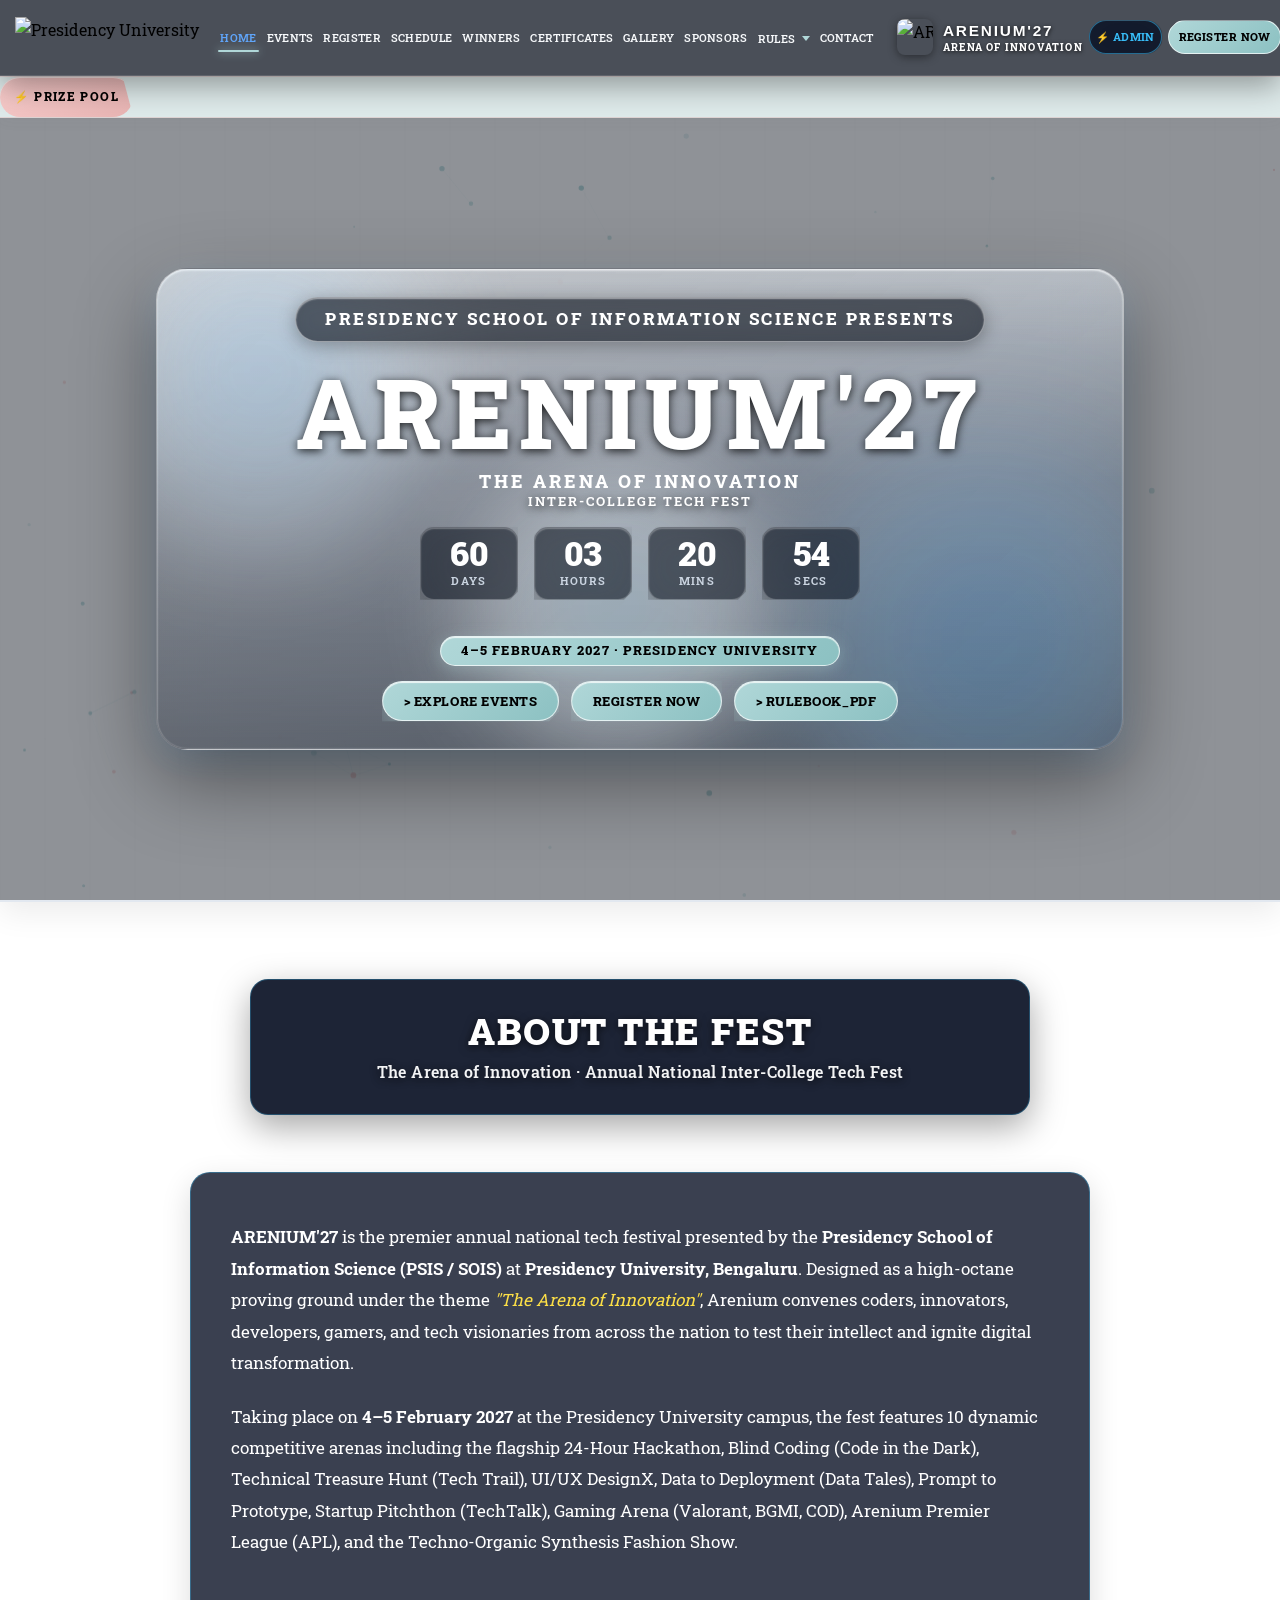
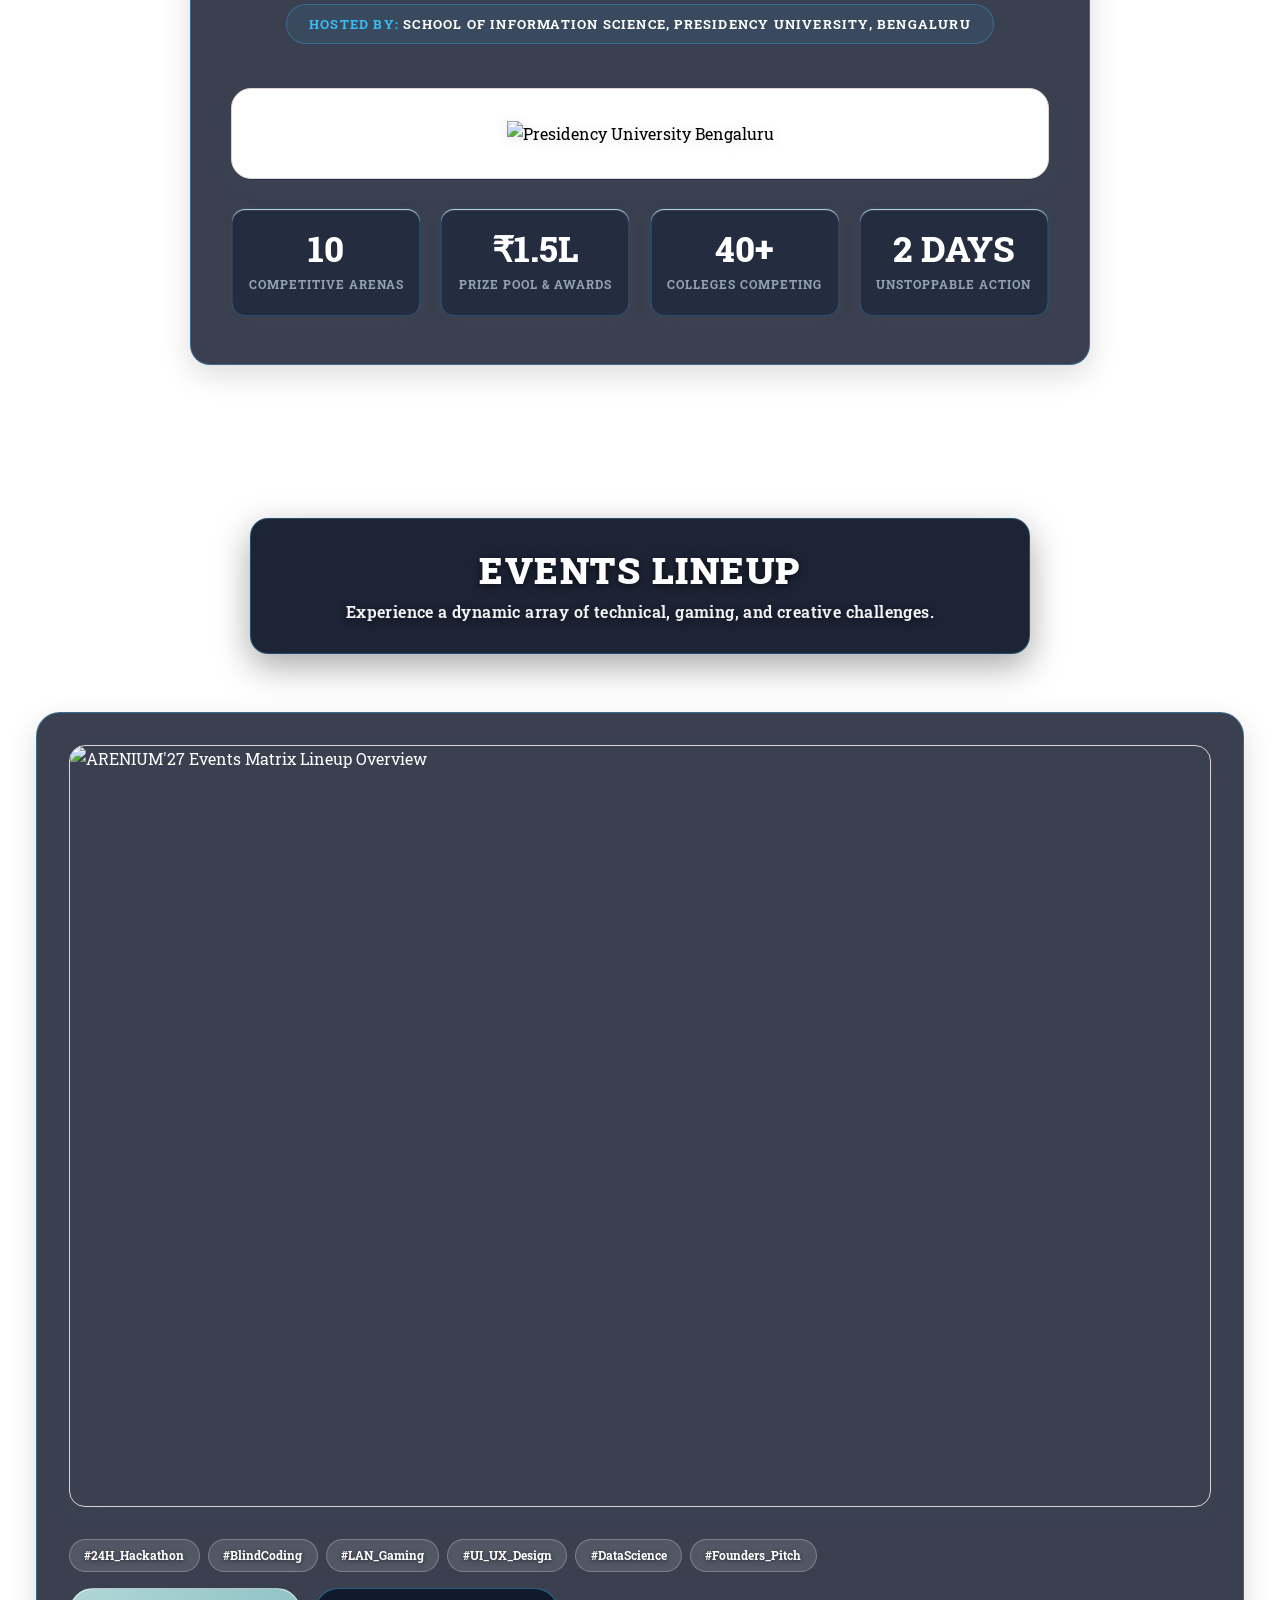
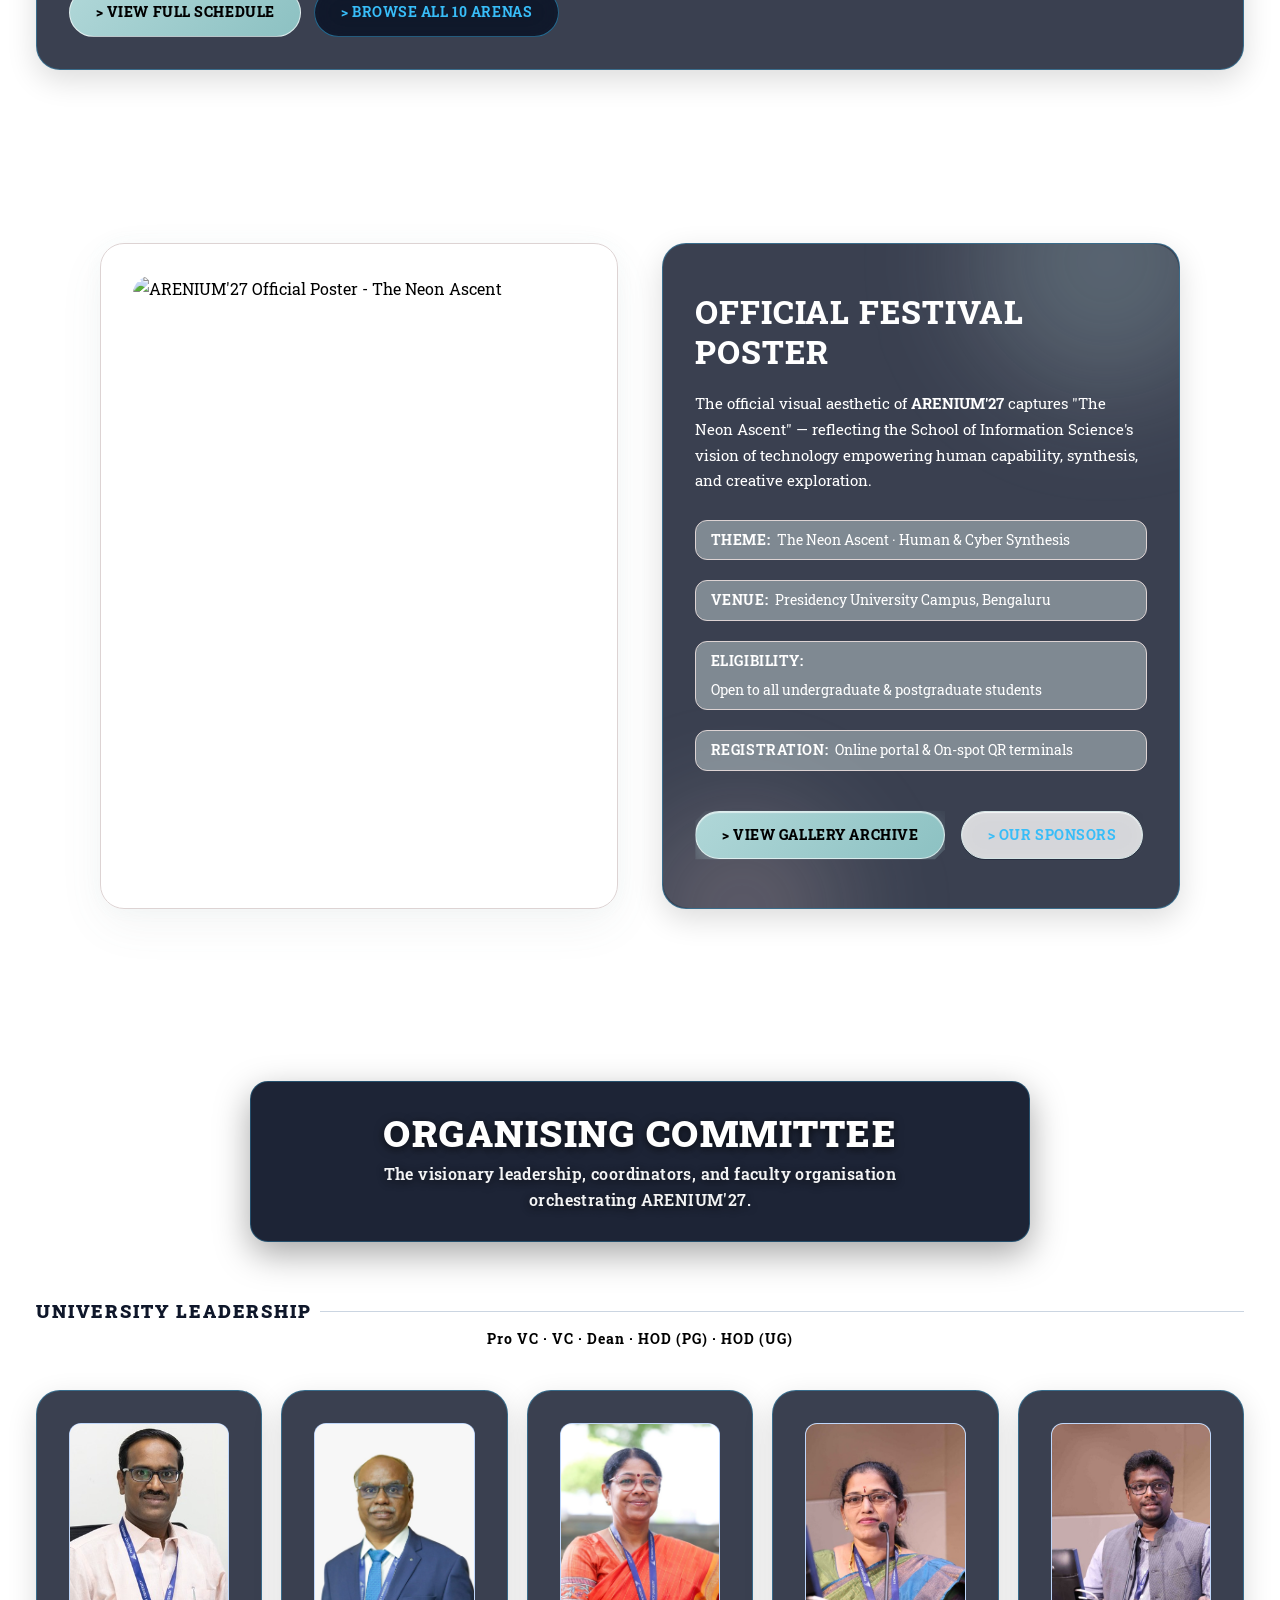
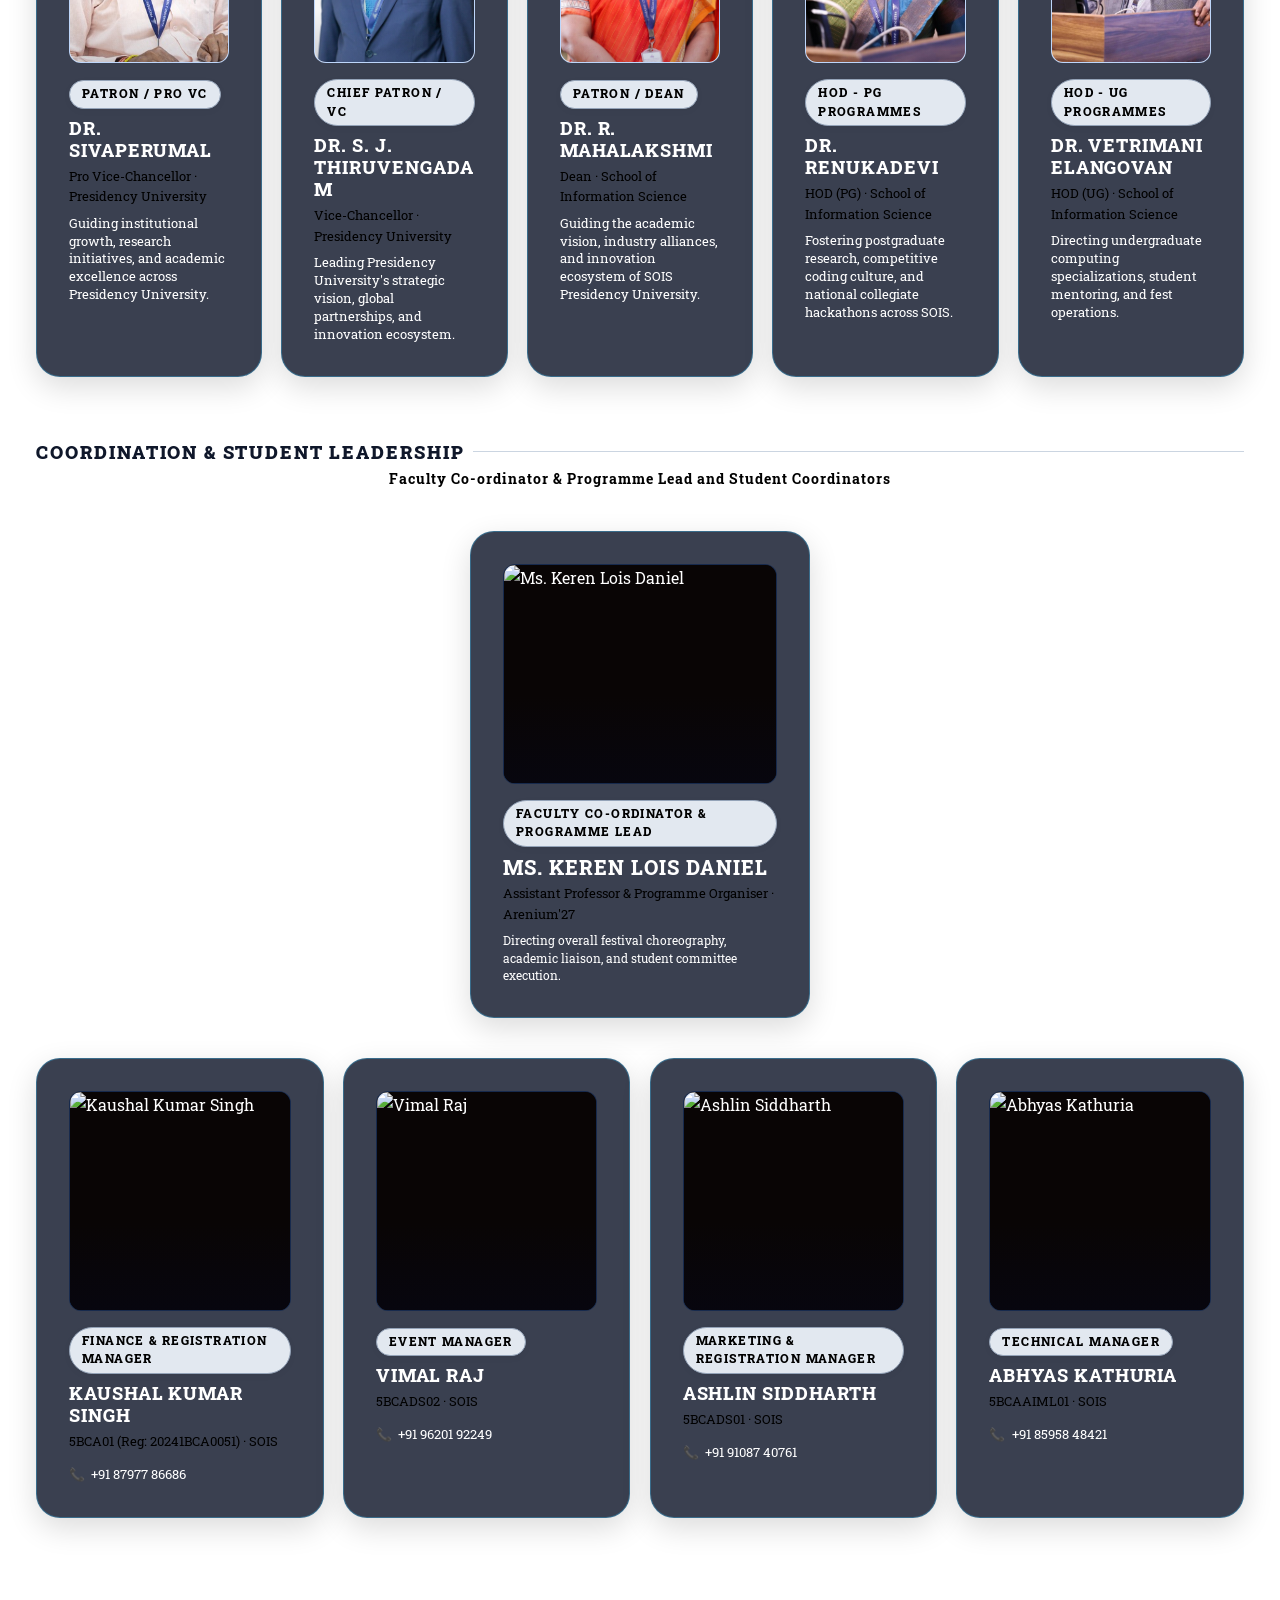
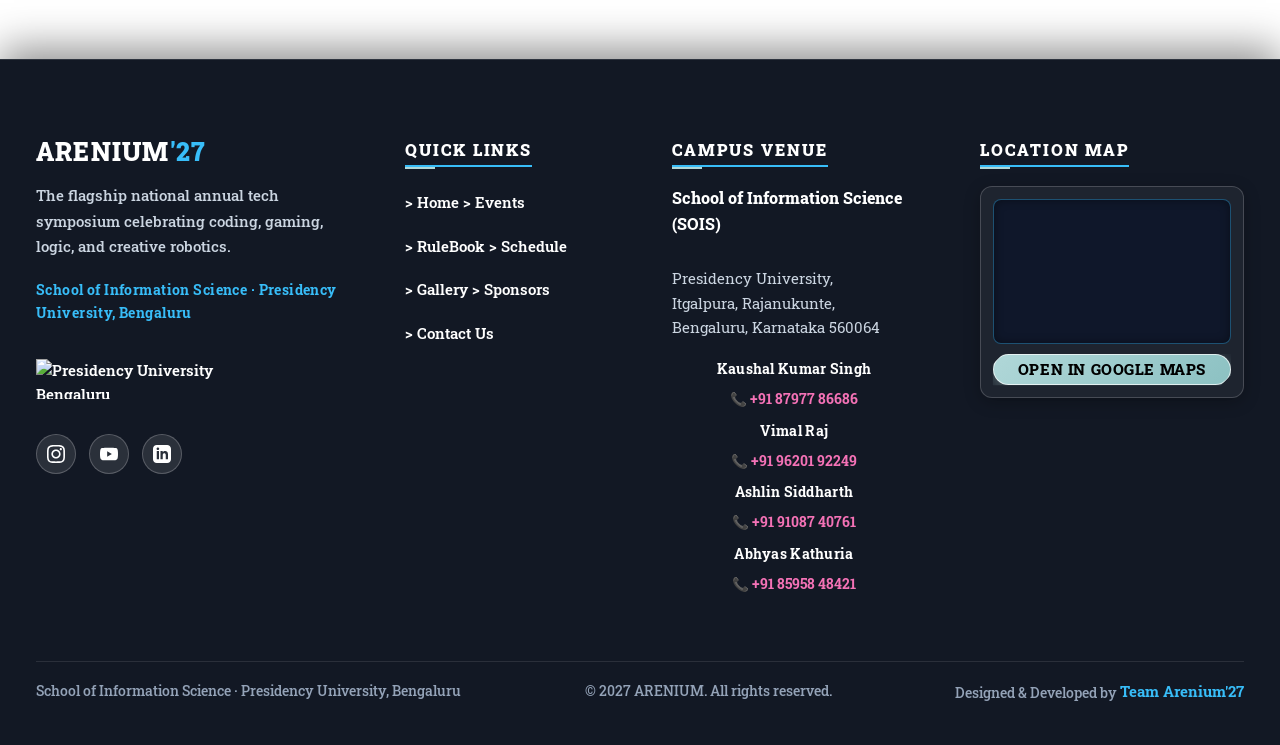
==== commit 6e3f4fb0: "feat(leadership): add real faculty leadership portraits and update VC, Pro VC, Dean, and PG/UG HOD d" ====
--- a/index.html
+++ b/index.html
@@ -41,7 +41,7 @@
   <link href="https://fonts.googleapis.com/css2?family=Roboto+Slab:wght@100..900&display=swap" rel="stylesheet">
 
   <!-- Main Stylesheet -->
-  <link rel="stylesheet" href="css/style.css?v=2027_REG_TEXT_HIGH_CONTRAST_V41">
+  <link rel="stylesheet" href="css/style.css?v=2027_LEADERSHIP_PHOTOS_V42">
 </head>
 <body>
     
@@ -410,17 +410,17 @@
         <div class="team-tier-block reveal-on-scroll">
           <div class="team-tier-header">
             <h3 class="team-group-title" style="margin: 0.4rem 0;">UNIVERSITY LEADERSHIP</h3>
-            <p class="team-tier-desc">Pro VC · VC · Dean · HOD · Head of UG Programmes</p>
+            <p class="team-tier-desc">Pro VC · VC · Dean · HOD (PG) · HOD (UG)</p>
           </div>
           
           <div class="team-grid team-grid-leadership" data-leadership-grid>
             <!-- 1. Pro VC -->
             <div class="cyber-card team-card">
               <div class="team-photo-wrap">
-                <img src="images/leader-provc.svg" alt="Dr. Vidya Shetty" class="team-avatar-img" loading="lazy">
+                <img src="images/leader-provc.jpg" alt="Dr. Sivaperumal" class="team-avatar-img" loading="lazy">
               </div>
               <div class="team-card-tag">PATRON / PRO VC</div>
-              <h4 class="team-name">Dr. Vidya Shetty</h4>
+              <h4 class="team-name">Dr. Sivaperumal</h4>
               <div class="team-role">Pro Vice-Chancellor · Presidency University</div>
               <p class="team-card-desc">
                 Guiding institutional growth, research initiatives, and academic excellence.
@@ -430,7 +430,7 @@
             <!-- 2. VC -->
             <div class="cyber-card team-card">
               <div class="team-photo-wrap">
-                <img src="images/leader-vc.svg" alt="Dr. S. J. Thiruvengadam" class="team-avatar-img" loading="lazy">
+                <img src="images/leader-vc.jpg" alt="Dr. S. J. Thiruvengadam" class="team-avatar-img" loading="lazy">
               </div>
               <div class="team-card-tag">CHIEF PATRON / VC</div>
               <h4 class="team-name">Dr. S. J. Thiruvengadam</h4>
@@ -443,37 +443,37 @@
             <!-- 3. Dean -->
             <div class="cyber-card team-card">
               <div class="team-photo-wrap">
-                <img src="images/leader-dean.svg" alt="Dr. C. Kalaiarasan" class="team-avatar-img" loading="lazy">
+                <img src="images/leader-dean.jpg" alt="Dr. R. Mahalakshmi" class="team-avatar-img" loading="lazy">
               </div>
               <div class="team-card-tag">PATRON / DEAN</div>
-              <h4 class="team-name">Dr. C. Kalaiarasan</h4>
+              <h4 class="team-name">Dr. R. Mahalakshmi</h4>
               <div class="team-role">Dean · School of Information Science</div>
               <p class="team-card-desc">
                 Guiding academic innovation, faculty research, and technical symposiums at SOIS.
               </p>
             </div>
 
-            <!-- 4. HOD -->
-            <div class="cyber-card team-card">
-              <div class="team-photo-wrap">
-                <img src="images/leader-hod.svg" alt="Dr. K. G. Mohan" class="team-avatar-img" loading="lazy">
-              </div>
-              <div class="team-card-tag">HEAD OF DEPARTMENT</div>
-              <h4 class="team-name">Dr. K. G. Mohan</h4>
-              <div class="team-role">HOD · School of Information Science</div>
+            <!-- 4. HOD PG -->
+            <div class="cyber-card team-card">
+              <div class="team-photo-wrap">
+                <img src="images/leader-hod-pg.jpg" alt="Dr. Renukadevi" class="team-avatar-img" loading="lazy">
+              </div>
+              <div class="team-card-tag">HOD - PG PROGRAMMES</div>
+              <h4 class="team-name">Dr. Renukadevi</h4>
+              <div class="team-role">HOD (PG) · School of Information Science</div>
               <p class="team-card-desc">
-                Fostering competitive coding, student development, and technical curriculum standards.
+                Fostering postgraduate research, competitive coding, and technical curriculum standards.
               </p>
             </div>
 
-            <!-- 5. UG Head -->
-            <div class="cyber-card team-card">
-              <div class="team-photo-wrap">
-                <img src="images/leader-ug.svg" alt="Dr. Vetrimani Elangovan" class="team-avatar-img" loading="lazy">
-              </div>
-              <div class="team-card-tag">HEAD - UG PROGRAMMES</div>
+            <!-- 5. HOD UG -->
+            <div class="cyber-card team-card">
+              <div class="team-photo-wrap">
+                <img src="images/leader-hod-ug.jpg" alt="Dr. Vetrimani Elangovan" class="team-avatar-img" loading="lazy">
+              </div>
+              <div class="team-card-tag">HOD - UG PROGRAMMES</div>
               <h4 class="team-name">Dr. Vetrimani Elangovan</h4>
-              <div class="team-role">Head of UG Programmes · PSIS</div>
+              <div class="team-role">HOD (UG) · School of Information Science</div>
               <p class="team-card-desc">
                 Directing undergraduate computing specializations, student mentoring, and fest operations.
               </p>
@@ -697,6 +697,6 @@
   </footer>
 
   <!-- Master JavaScript -->
-  <script src="js/main.js?v=2027_REG_TEXT_HIGH_CONTRAST_V41"></script>
+  <script src="js/main.js?v=2027_LEADERSHIP_PHOTOS_V42"></script>
 </body>
 </html>
--- a/css/style.css
+++ b/css/style.css
@@ -6997,6 +6997,26 @@
   background: #090505 !important;
 }
 
+/* Portrait Photo Framing for University Leadership Cards */
+[data-leadership-grid] .team-photo-wrap,
+.leadership-grid .team-photo-wrap {
+  background: #f8fafc !important;
+  height: 240px !important;
+  max-height: 260px !important;
+}
+
+[data-leadership-grid] .team-photo-wrap::after,
+.leadership-grid .team-photo-wrap::after {
+  background: linear-gradient(180deg, transparent 78%, rgba(15, 23, 42, 0.18) 100%) !important;
+}
+
+[data-leadership-grid] .team-avatar-img,
+.leadership-grid .team-avatar-img {
+  object-fit: cover !important;
+  object-position: center 15% !important;
+  background: #f8fafc !important;
+}
+
 .team-card-lead,
 .cyber-card.team-card.team-card-lead {
   max-width: 340px !important;
